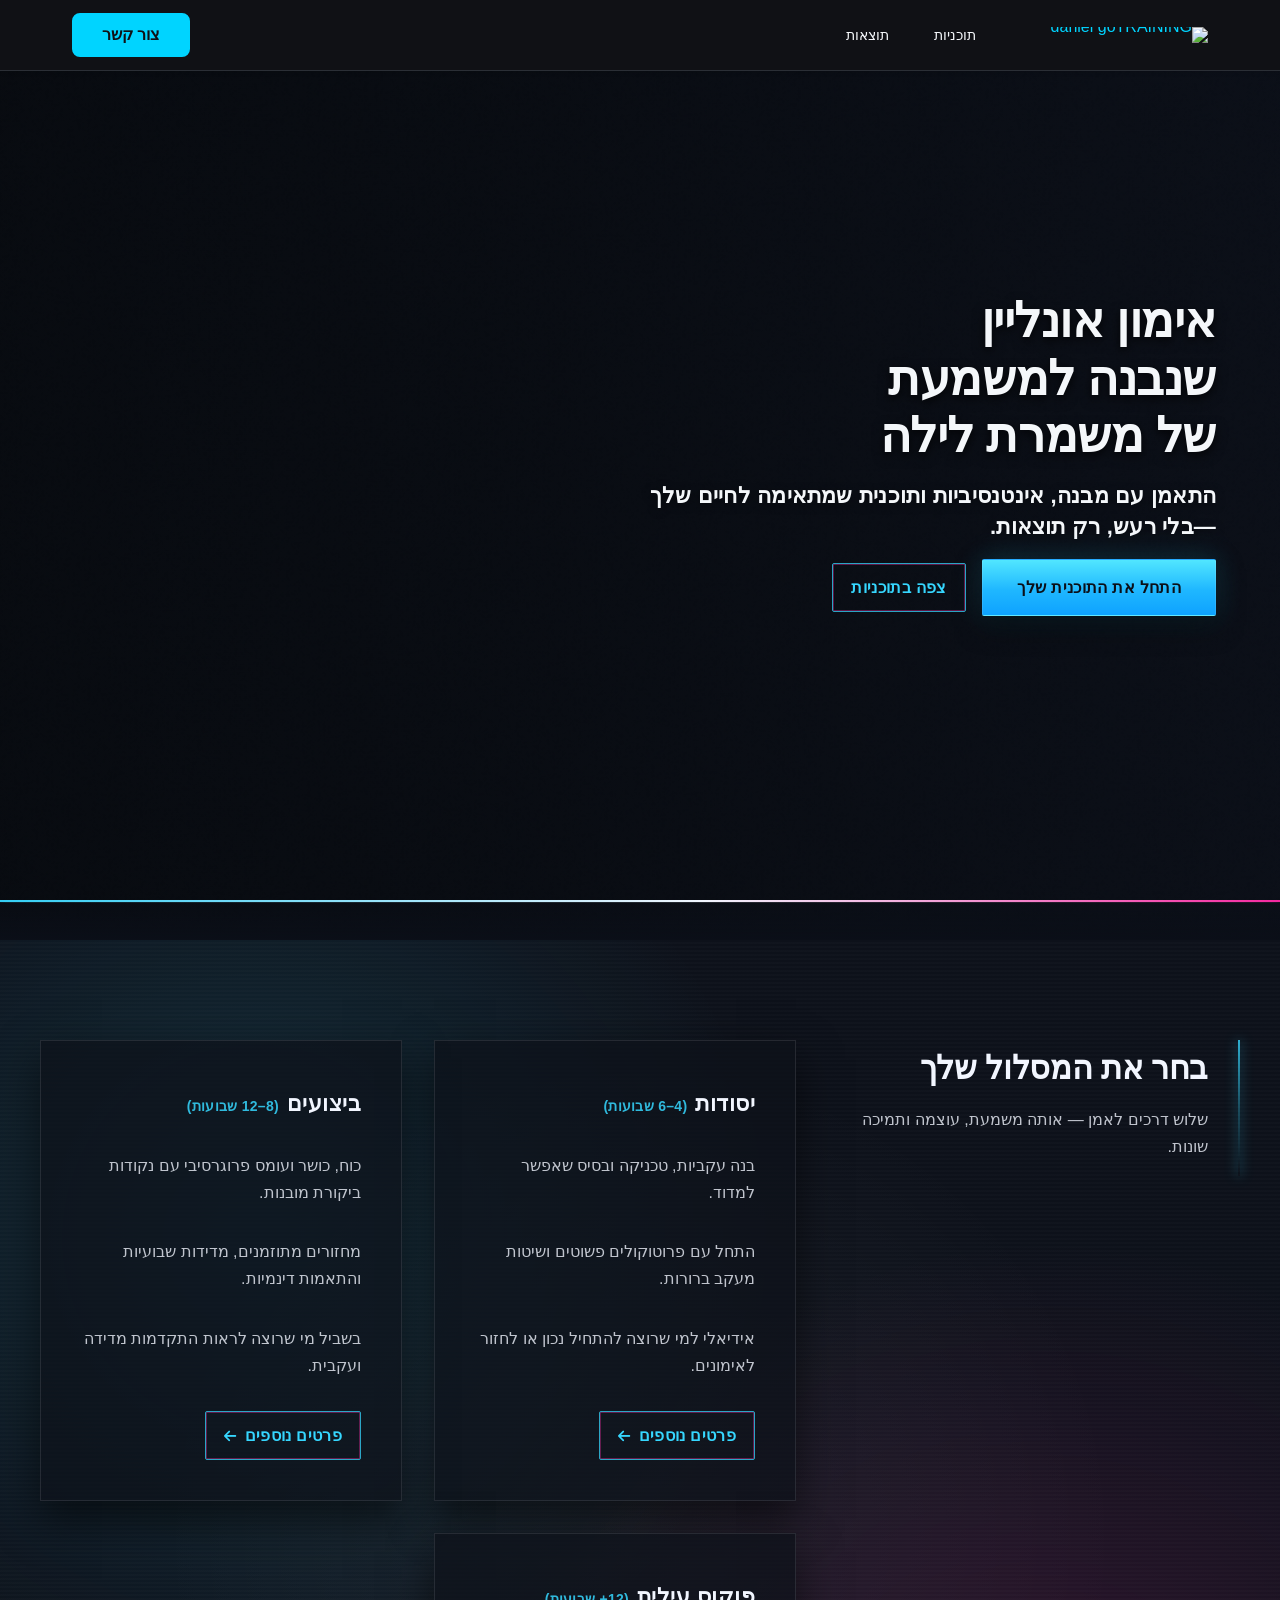
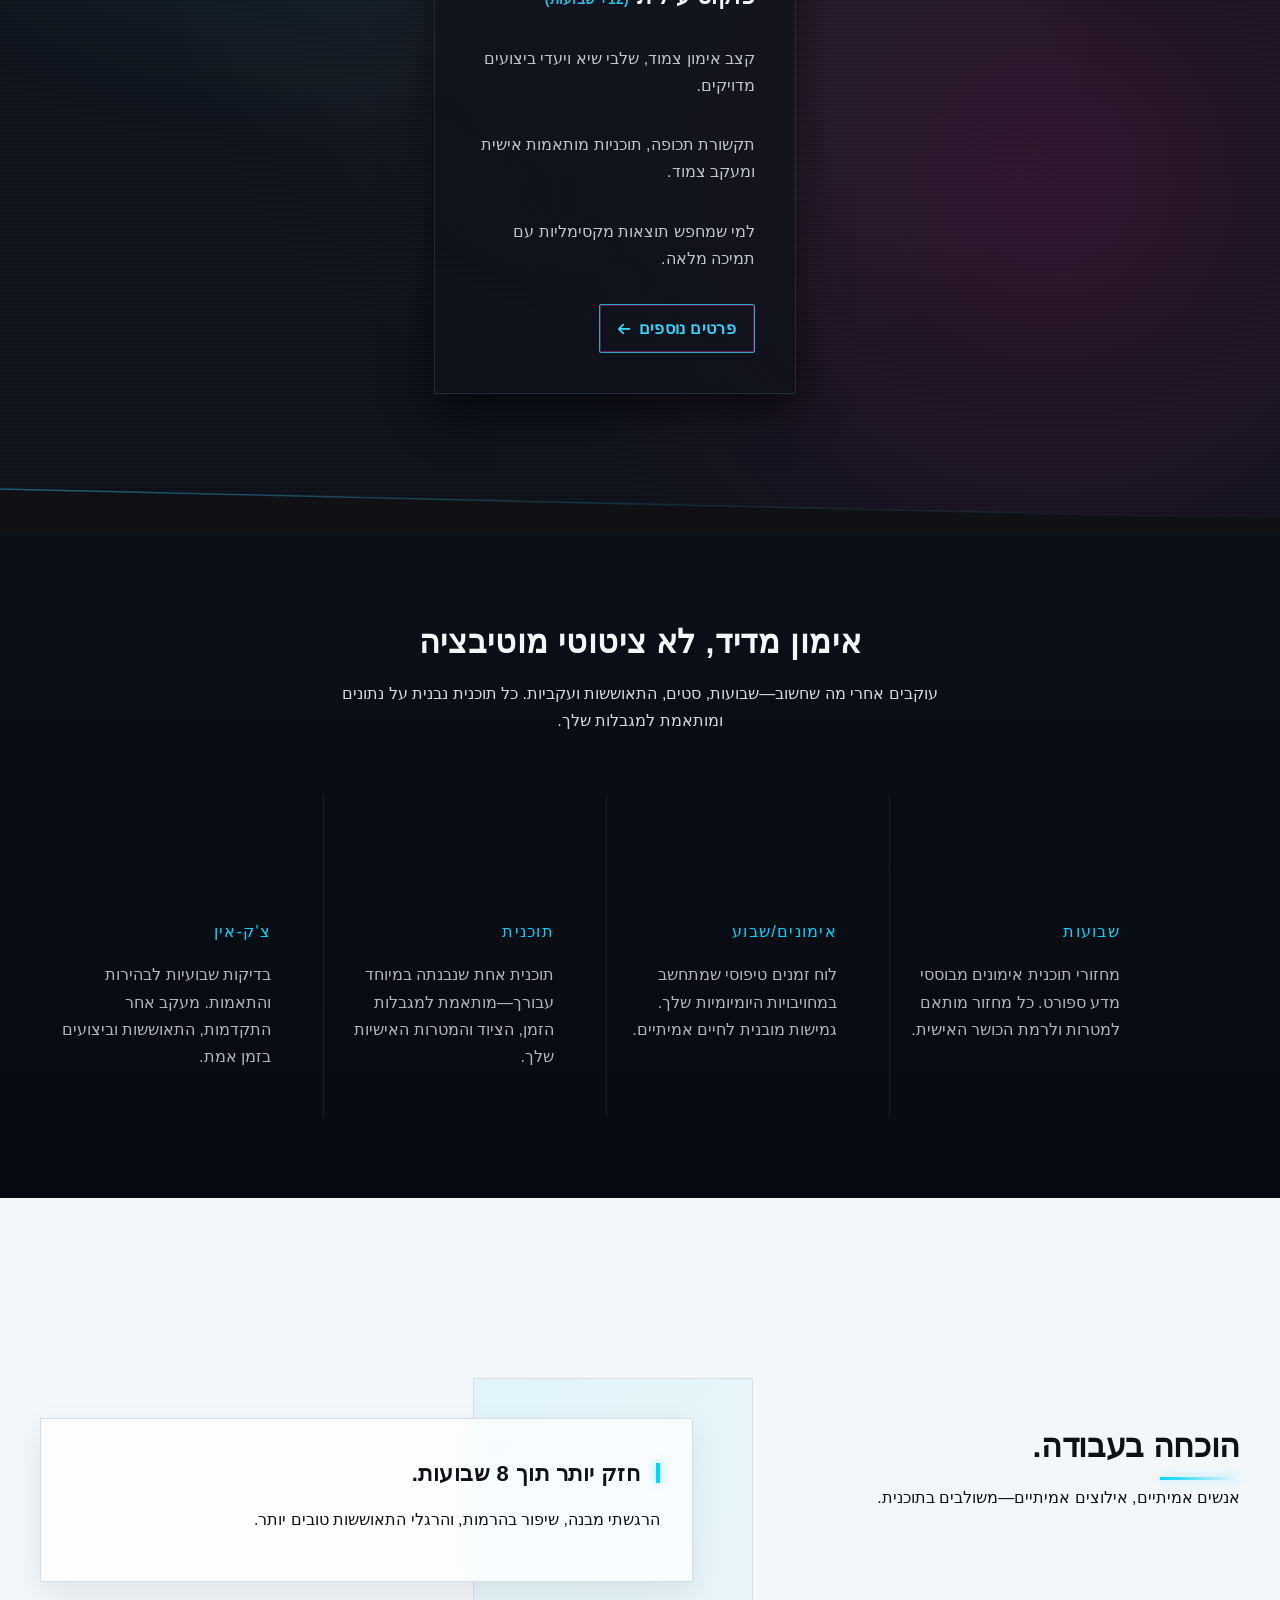
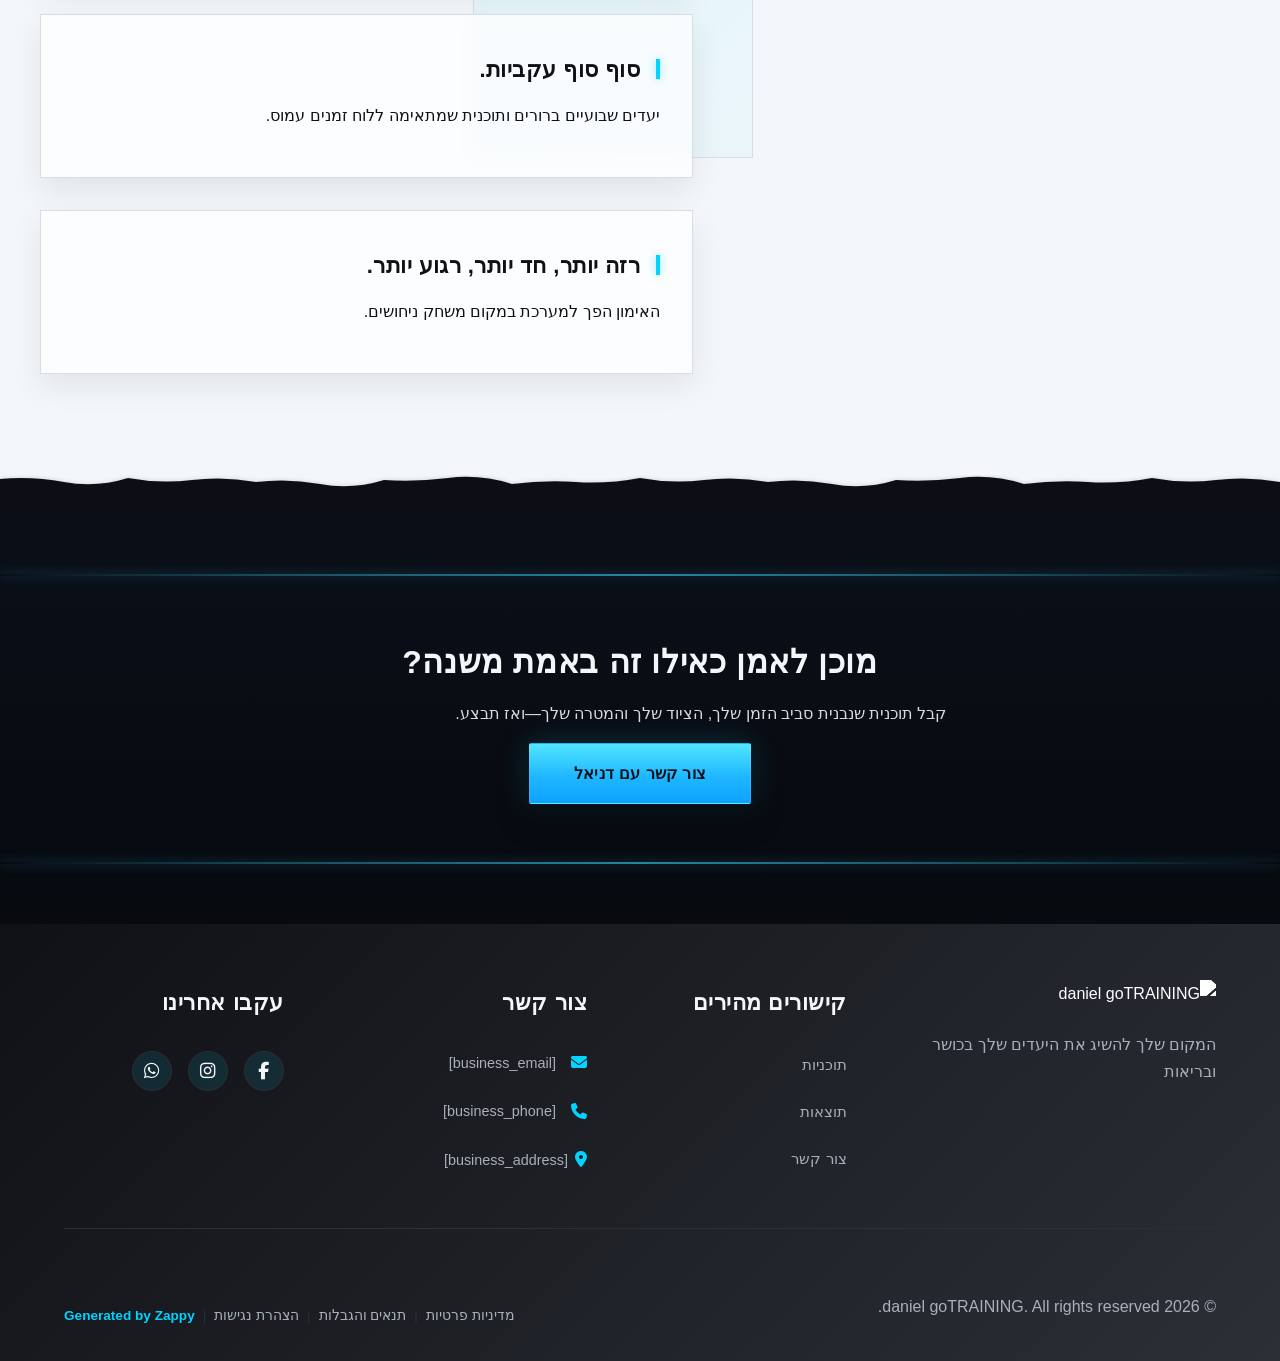
==== public/index.html @ 23cac151 "Background sync: Progressive GitHub Sync" ====
<!doctype html><html dir="rtl" lang="he"><head><meta charset="UTF-8"><meta content="width=device-width,initial-scale=1" name="viewport"><meta content="index, follow" name="robots"><title>אימוני כושר אונליין עם מאמן אישי — daniel goTRAINING</title><meta content="התחל את מסע הכושר שלך עם תוכנית אימונים מקוונת מותאמת אישית. מאמן כושר דיגיטלי מוביל בישראל מלווה אותך צעד אחר צעד להשגת התוצאות שחלמת עליהן." name="description"><meta content="אימוני כושר אונליין עם מאמן אישי, תוכנית אימונים מקוונת מותאמת אישית, מאמן כושר דיגיטלי בישראל, אימונים מקוונים, כושר בריאות" name="keywords"><link href="/assets/favicon.ico" rel="icon" type="image/x-icon"><link href="/assets/favicon-16x16.png" rel="icon" type="image/png" sizes="16x16"><link href="/assets/favicon-32x32.png" rel="icon" type="image/png" sizes="32x32"><link href="/assets/favicon-48x48.png" rel="icon" type="image/png" sizes="48x48"><link href="/assets/favicon-192x192.png" rel="icon" type="image/png" sizes="192x192"><link href="/assets/favicon-512x512.png" rel="icon" type="image/png" sizes="512x512"><link href="/assets/apple-touch-icon.png" rel="apple-touch-icon"><script>!function(){"use strict";var t="fe8809a9-95fc-498e-8000-15222b62ca13",e="https://api.zappy5.com/api/analytics/track",a=18e5,n=2592e6,o=!0,i=!0,r=!0;var s=function(){var e="zappy_visitor_"+t,a=null;try{if(a=localStorage.getItem(e)){var o=JSON.parse(a),i=Date.now();if(i-o.created<n)return o.lastSeen=i,localStorage.setItem(e,JSON.stringify(o)),o.id}}catch(t){console.warn("Zappy Analytics: LocalStorage not available")}var r="zv_"+Date.now()+"_"+Math.random().toString(36).substr(2,9);try{localStorage.setItem(e,JSON.stringify({id:r,created:Date.now(),lastSeen:Date.now()}))}catch(t){}return r}(),c=function(){var e="zappy_session_"+t,n=null;try{if(n=sessionStorage.getItem(e)){var o=JSON.parse(n),i=Date.now();if(i-o.timestamp<a)return o.timestamp=i,sessionStorage.setItem(e,JSON.stringify(o)),o.id}}catch(t){console.warn("Zappy Analytics: SessionStorage not available")}var r="zs_"+Date.now()+"_"+Math.random().toString(36).substr(2,9);try{sessionStorage.setItem(e,JSON.stringify({id:r,timestamp:Date.now()}))}catch(t){}return r}();function l(a,n){n=n||{};var o={website_id:t,event_type:a,page_path:window.location.pathname,referrer:document.referrer||"direct",visitor_id:s,session_id:c,metadata:n};if(navigator.sendBeacon){var i=new Blob([JSON.stringify(o)],{type:"application/json"});navigator.sendBeacon(e,i)}else fetch(e,{method:"POST",headers:{"Content-Type":"application/json"},body:JSON.stringify(o),keepalive:!0}).catch(function(t){console.warn("Zappy Analytics: Failed to track event",t)})}o&&l("pageview",{title:document.title,url:window.location.href}),i&&document.addEventListener("click",function(t){var e=t.target;if("BUTTON"===e.tagName||e.closest("button")){var a="BUTTON"===e.tagName?e:e.closest("button");l("click",{element:"button",text:a.textContent.trim().substring(0,100),id:a.id||null,class:a.className||null})}else if("A"===e.tagName||e.closest("a")){var n="A"===e.tagName?e:e.closest("a");l("navigation",{element:"link",text:n.textContent.trim().substring(0,100),href:n.href,external:n.hostname!==window.location.hostname})}},!0),r&&document.addEventListener("submit",function(t){var e=t.target;l("form_submit",{form_id:e.id||null,form_name:e.name||null,form_action:e.action||null,form_method:e.method||"GET"})},!0);var m=Date.now();window.addEventListener("beforeunload",function(){l("page_unload",{time_on_page:Math.floor((Date.now()-m)/1e3),page_path:window.location.pathname})}),window.zappyAnalytics={track:l,getVisitorId:function(){return s},getSessionId:function(){return c}}}()</script><meta content="אימוני כושר אונליין עם מאמן אישי — daniel goTRAINING" property="og:title"><meta content="התחל את מסע הכושר שלך עם תוכנית אימונים מקוונת מותאמת אישית. מאמן כושר דיגיטלי מוביל בישראל מלווה אותך צעד אחר צעד להשגת התוצאות שחלמת עליהן." property="og:description"><meta content="website" property="og:type"><meta content="he_IL" property="og:locale"><meta content="summary_large_image" name="twitter:card"><meta content="אימוני כושר אונליין עם מאמן אישי — daniel goTRAINING" name="twitter:title"><meta content="התחל את מסע הכושר שלך עם תוכנית אימונים מקוונת מותאמת אישית. מאמן כושר דיגיטלי מוביל בישראל מלווה אותך צעד אחר צעד להשגת התוצאות שחלמת עליהן." name="twitter:description"><link href="https://cdnjs.cloudflare.com/ajax/libs/font-awesome/6.4.0/css/all.min.css" rel="stylesheet"><link href="/assets/favicon.ico" rel="icon" type="image/x-icon"><link href="/assets/favicon-16x16.png" rel="icon" type="image/png" sizes="16x16"><link href="/assets/favicon-32x32.png" rel="icon" type="image/png" sizes="32x32"><link href="/assets/favicon-48x48.png" rel="icon" type="image/png" sizes="48x48"><link href="/assets/favicon-192x192.png" rel="icon" type="image/png" sizes="192x192"><link href="/assets/favicon-512x512.png" rel="icon" type="image/png" sizes="512x512"><link href="/assets/apple-touch-icon.png" rel="apple-touch-icon"><link href="https://cdn.jsdelivr.net/npm/vanilla-cookieconsent@3/dist/cookieconsent.css" rel="stylesheet"/><script src="https://cdn.jsdelivr.net/npm/vanilla-cookieconsent@3/dist/cookieconsent.umd.js"></script><script src="https://cdn.jsdelivr.net/gh/mickidum/acc_toolbar/acctoolbar/acctoolbar.min.js"></script><link href="/styles.css" rel="stylesheet"><style id="zappy-dropdown-submenu-styles">#navMenu li:has(.sub-menu),.nav-menu li:has(.sub-menu),.navbar li:has(.sub-menu),nav li:has(.sub-menu){position:relative}#navMenu .sub-menu,.nav-menu .sub-menu,.navbar .sub-menu,nav .sub-menu{display:block!important;position:absolute!important;top:100%;left:0;min-width:220px;background:#fff;border-radius:8px;box-shadow:0 8px 25px rgba(0,0,0,.15);padding:8px 0;opacity:0;visibility:hidden;transform:translateY(10px);transition:all .3s ease;z-index:1000;list-style:none;pointer-events:none}#navMenu li:hover>.sub-menu,.nav-menu li:hover>.sub-menu,.navbar li:hover>.sub-menu,nav li:hover>.sub-menu{opacity:1!important;visibility:visible!important;transform:translateY(0)!important;pointer-events:auto!important}.sub-menu li{list-style:none;margin:0;padding:0}.sub-menu a{display:block!important;padding:10px 16px!important;color:#333!important;font-weight:500;text-decoration:none;white-space:nowrap;transition:background-color .2s}.sub-menu a:hover{background-color:#f5f5f5}[dir=rtl] .nav-menu .sub-menu,[dir=rtl] .navbar .sub-menu,[dir=rtl] nav .sub-menu,html[lang=ar] .nav-menu .sub-menu,html[lang=ar] .navbar .sub-menu,html[lang=ar] nav .sub-menu,html[lang=he] .nav-menu .sub-menu,html[lang=he] .navbar .sub-menu,html[lang=he] nav .sub-menu{left:auto!important;right:0!important}.sub-menu:empty,.sub-menu:not(:has(li)),.sub-menu:not(:has(li:not(.zappy-hidden-menu-item))){display:none!important;opacity:0!important;visibility:hidden!important;pointer-events:none!important}li:has(.menu-group-title):hover>.sub-menu{opacity:1!important;visibility:visible!important;transform:translateY(0)!important;pointer-events:auto!important}#navMenu>li>.menu-group-title,.nav-menu>li>.menu-group-title{display:inline-block;padding:.5rem 1rem;cursor:default;user-select:none}@media (max-width:768px){#navMenu .sub-menu,.nav-menu .sub-menu,.navbar .sub-menu,nav .sub-menu{position:static!important;transform:none!important;box-shadow:none!important;background:0 0!important;max-height:0;overflow:hidden;opacity:0;visibility:hidden;transition:max-height .3s ease,opacity .3s ease;padding:0!important;border-radius:0!important}.sub-menu.mobile-expanded{max-height:500px!important;opacity:1!important;visibility:visible!important;padding:8px 0 8px 16px!important}[dir=rtl] .sub-menu.mobile-expanded,html[lang=he] .sub-menu.mobile-expanded{padding:8px 16px 8px 0!important}#navMenu li:hover>.sub-menu,.nav-menu li:hover>.sub-menu,.navbar li:hover>.sub-menu,nav li:hover>.sub-menu{opacity:0;visibility:hidden;pointer-events:none}#navMenu li>.sub-menu.mobile-expanded,.nav-menu li>.sub-menu.mobile-expanded,.navbar li>.sub-menu.mobile-expanded,nav li>.sub-menu.mobile-expanded{opacity:1!important;visibility:visible!important;pointer-events:auto!important}#navMenu li:has(.sub-menu),.nav-menu li:has(.sub-menu),.navbar li:has(.sub-menu),nav li:has(.sub-menu){display:flex!important;flex-wrap:wrap!important;align-items:center!important;position:relative!important;min-height:44px!important}#navMenu li:has(.sub-menu)>a,.nav-menu li:has(.sub-menu)>a,.navbar li:has(.sub-menu)>a,nav li:has(.sub-menu)>a{flex:1!important;min-width:0!important}#navMenu li:has(.sub-menu)>.menu-group-title,.nav-menu li:has(.sub-menu)>.menu-group-title,.navbar li:has(.sub-menu)>.menu-group-title,nav li:has(.sub-menu)>.menu-group-title{flex:1!important;min-width:0!important;padding:0!important;line-height:inherit!important}#navMenu li:has(.sub-menu)>.sub-menu,.nav-menu li:has(.sub-menu)>.sub-menu,.navbar li:has(.sub-menu)>.sub-menu,nav li:has(.sub-menu)>.sub-menu{flex-basis:100%!important;width:100%!important}#navMenu li:has(.sub-menu)>a [class*=arrow],#navMenu li:has(.sub-menu)>a [class*=chevron],.nav-menu li:has(.sub-menu)>a .fa-angle-down,.nav-menu li:has(.sub-menu)>a .fa-chevron-down,.nav-menu li:has(.sub-menu)>a [class*=arrow],.nav-menu li:has(.sub-menu)>a [class*=chevron],nav li:has(.sub-menu)>a [class*=arrow],nav li:has(.sub-menu)>a [class*=chevron]{display:none!important;visibility:hidden!important}.mobile-submenu-toggle{display:flex!important;align-items:center!important;justify-content:center!important;width:44px!important;height:44px!important;background:0 0!important;border:none!important;cursor:pointer!important;color:var(--text-light)!important;position:absolute!important;top:0!important;right:0!important;left:auto!important;z-index:2!important}[dir=rtl] .mobile-submenu-toggle,html[lang=ar] .mobile-submenu-toggle,html[lang=he] .mobile-submenu-toggle{left:0!important;right:auto!important}.mobile-submenu-toggle::after{content:''!important;width:0!important;height:0!important;border-left:6px solid transparent!important;border-right:6px solid transparent!important;border-top:7px solid currentColor!important;transition:transform .3s ease!important}.mobile-submenu-toggle.expanded::after{transform:rotate(180deg)!important}.sub-menu a{padding:10px 0!important;display:block!important;color:var(--text-light)!important}.navbar .sub-menu li a,.zappy-products-dropdown .sub-menu a,nav.navbar .sub-menu li a{color:var(--text-light)!important}}@media (min-width:769px){.mobile-submenu-toggle{display:none!important}}</style><style id="mobile-lang-menu-deployed-css">@media (max-width:768px){.lang-switcher,.nav-container .lang-switcher,.nav-cta-container .lang-switcher,.nav-ecommerce-icons .lang-switcher,.nav-icons-left .lang-switcher,.navbar .lang-switcher,.navbar .nav-cta-container .lang-switcher{display:none!important}.mobile-lang-menu{width:100%;border-top:1px solid rgba(128,128,128,.2);padding:8px 0 0 0;margin-top:8px}.mobile-lang-toggle{display:flex!important;align-items:center;justify-content:space-between;width:100%;padding:12px 16px;background:0 0;border:none;cursor:pointer;font-size:15px;color:inherit;font-family:inherit}.mobile-lang-toggle::after{content:'';display:inline-block;width:8px;height:8px;border-right:2px solid currentColor;border-bottom:2px solid currentColor;transform:rotate(45deg);transition:transform .3s ease;margin-left:8px}.mobile-lang-toggle.expanded::after{transform:rotate(-135deg)}.mobile-lang-options{max-height:0;overflow:hidden;transition:max-height .3s ease}.mobile-lang-options.expanded{max-height:300px}.mobile-lang-option{display:flex!important;align-items:center;gap:10px;padding:10px 24px;text-decoration:none;color:inherit;font-size:14px;font-family:inherit}.mobile-lang-option:hover{background:rgba(128,128,128,.1)}.mobile-lang-option.active{font-weight:600;opacity:.7;pointer-events:none}.mobile-lang-option img{width:20px;height:20px;border-radius:50%}}@media (min-width:769px){.mobile-lang-menu{display:none!important}}</style><style id="zappy-widget-visibility">#mic-access-tool-box,#mic-access-tool-general-button,#mic-init-access-tool #mic-access-tool-box,#mic-init-access-tool #mic-access-tool-general-button,#mic-init-access-tool .mic-access-tool-general-button,._access-icon,._access-menu,.mic-access-tool-box,.mic-access-tool-general-button,div[id*=mic-access-tool-box]{display:none!important;visibility:hidden!important;opacity:0!important;pointer-events:none!important}</style></head><body><nav class="navbar" dir="rtl"><button aria-label="Menu" class="mobile-toggle" id="mobileToggle"><svg viewBox="0 0 24 24" class="hamburger-icon" fill="none" height="24" width="24"><path d="M3 12h18M3 6h18M3 18h18" stroke="currentColor" stroke-width="2" stroke-linecap="round"></path></svg><svg viewBox="0 0 24 24" class="close-icon" fill="none" height="24" width="24" style="display:none"><path d="M18 6L6 18M6 6l12 12" stroke="currentColor" stroke-width="2" stroke-linecap="round"></path></svg></button><button aria-label="Call" class="phone-header-btn"><svg viewBox="0 0 24 24" fill="currentColor" height="20" width="20"><path d="M22 16.92v3a2 2 0 0 1-2.18 2 19.79 19.79 0 0 1-8.63-3.07 19.5 19.5 0 0 1-6-6 19.79 19.79 0 0 1-3.07-8.67A2 2 0 0 1 4.11 2h3a2 2 0 0 1 2 1.72 12.84 12.84 0 0 0 .7 2.81 2 2 0 0 1-.45 2.11L8.09 9.91a16 16 0 0 0 6 6l1.27-1.27a2 2 0 0 1 2.11-.45 12.84 12.84 0 0 0 2.81.7A2 2 0 0 1 22 16.92z"></path></svg></button><div class="nav-container"><div class="nav-right-group"><div class="nav-brand"><a href="/" class="logo-link"><img alt="daniel goTRAINING" class="logo" src="/assets/business-logo.webp"/></a></div><ul class="nav-menu" id="navMenu"><li><a href="/programs">תוכניות</a></li><li><a href="/results">תוצאות</a></li></ul></div><div class="nav-cta-container"><a href="/contact" class="nav-cta-btn">צור קשר</a></div></div></nav><script>window.addEventListener("load",function(){const e=document.querySelector(".navbar, nav, header");if(!e)return void console.log("[Navbar] Navbar element not found");let t=document.getElementById("mobileToggle")||document.querySelector(".mobile-toggle")||document.querySelector(".hamburger")||document.querySelector(".hamburger-menu")||document.querySelector(".menu-toggle")||document.querySelector(".burger-menu")||document.querySelector('[aria-label="Menu"]')||document.querySelector('[aria-label="תפריט"]');const o=document.querySelector(".phone-header-btn"),n=window.getComputedStyle(e);let r=n.backgroundColor;if(console.log("[Navbar] Initial navbar background:",r),"transparent"===r||"rgba(0, 0, 0, 0)"===r||r.startsWith("rgba")&&r.includes(", 0)")){const e=n.backgroundImage;if(e&&"none"!==e)console.log("[Navbar] Navbar has background image/gradient, using dark text"),r="rgb(240, 240, 240)";else{const e=window.getComputedStyle(document.body).backgroundColor;console.log("[Navbar] Navbar transparent, using body background:",e),r=e}}const i=r.match(/\d+/g);if(i&&i.length>=3){const e=(.299*parseInt(i[0])+.587*parseInt(i[1])+.114*parseInt(i[2]))/255;console.log("[Navbar] Mobile button colors preserved from Claude CSS (luminance:",e.toFixed(2)+")");const n=document.createElement("style");n.id="zappy-mobile-nav-fix";document.documentElement.lang;document.documentElement.dir,n.textContent='\n        /* Hide mobile buttons on desktop, show only on mobile */\n        @media (min-width: 769px) {\n          .mobile-toggle,\n          .phone-header-btn {\n            display: none !important;\n          }\n        }\n        \n        /* Show and position mobile buttons correctly on mobile */\n        @media (max-width: 768px) {\n          .mobile-toggle,\n          .phone-header-btn {\n            position: absolute !important;\n            top: 50% !important;\n            transform: translateY(-50%) !important;\n            z-index: 1001 !important;\n            display: flex !important;\n            align-items: center !important;\n            justify-content: center !important;\n            width: 36px !important;\n            height: 36px !important;\n            border-radius: 50% !important;\n            border: none !important;\n            cursor: pointer !important;\n            padding: 6px !important;\n            background: none !important;\n            color: var(--text-light) !important;\n          }\n          \n          /* LTR positioning (default): hamburger LEFT, phone RIGHT */\n          html:not([dir="rtl"]):not([lang="he"]):not([lang="ar"]) .mobile-toggle,\n          html[dir="ltr"] .mobile-toggle {\n            left: 12px !important;\n            right: auto !important;\n          }\n          html:not([dir="rtl"]):not([lang="he"]):not([lang="ar"]) .phone-header-btn,\n          html[dir="ltr"] .phone-header-btn {\n            right: 12px !important;\n            left: auto !important;\n          }\n          \n          /* RTL positioning: hamburger RIGHT, phone LEFT */\n          html[dir="rtl"] .mobile-toggle,\n          html[lang="he"] .mobile-toggle,\n          html[lang="ar"] .mobile-toggle {\n            right: 12px !important;\n            left: auto !important;\n          }\n          html[dir="rtl"] .phone-header-btn,\n          html[lang="he"] .phone-header-btn,\n          html[lang="ar"] .phone-header-btn {\n            left: 12px !important;\n            right: auto !important;\n          }\n          \n          /* CRITICAL: Ensure nav-container has min-height on mobile */\n          /* All children are positioned absolutely/fixed on mobile, so height:auto collapses to 0 */\n          .nav-container {\n            min-height: 70px !important;\n            position: relative !important;\n          }\n          \n          /* Ensure SVG icons are properly sized and inherit color */\n          .mobile-toggle svg,\n          .phone-header-btn svg {\n            width: 24px !important;\n            height: 24px !important;\n            /* Don\'t force display - let JavaScript control hamburger/close toggle */\n          }\n          \n          /* Reset nav-cta-container on mobile - remove desktop box-shadow/padding */\n          /* that creates a visible ghost box when CTA button is hidden */\n          .nav-cta-container {\n            box-shadow: none !important;\n            padding: 0 !important;\n          }\n          \n          /* Hide nav-cta-container entirely on mobile when there\'s no lang-switcher */\n          /* (only the CTA button is inside, and it\'s hidden on mobile) */\n          .nav-cta-container:not(:has(.lang-switcher)) {\n            display: none !important;\n          }\n          \n          /* CRITICAL: Prevent hero image fade gradient from bleeding over headline text */\n          /* The .image-fade-gradient has bottom: -30px (extends below parent) */\n          /* On mobile stacked layout, this overlaps the h1 text below the image */\n          .hero-image-column {\n            overflow: hidden !important;\n          }\n          .image-fade-gradient {\n            bottom: 0 !important;\n          }\n          \n          /* Hide desktop language switcher on mobile - hamburger menu handles it */\n          /* High specificity to override stored CSS */\n          .lang-switcher,\n          .nav-cta-container .lang-switcher,\n          .nav-container .lang-switcher,\n          .navbar .lang-switcher,\n          .navbar .nav-cta-container .lang-switcher {\n            display: none !important;\n          }\n        }\n      ';const r=document.getElementById("zappy-mobile-nav-fix");r&&r.remove(),document.head.appendChild(n),console.log("[Navbar] Critical CSS injected for mobile nav positioning");const l=window.innerWidth<=768;if(t){const e=t.querySelector(".hamburger-icon"),o=t.querySelector(".close-icon");e&&(e.style.setProperty("width","24px","important"),e.style.setProperty("height","24px","important"),e.style.setProperty("display","block","important")),o&&(o.style.setProperty("width","24px","important"),o.style.setProperty("height","24px","important"),o.style.setProperty("display","none","important")),l?(t.style.setProperty("position","absolute","important"),t.style.setProperty("top","50%","important"),t.style.setProperty("transform","translateY(-50%)","important"),t.style.setProperty("z-index","1001","important"),t.style.removeProperty("left"),t.style.removeProperty("right"),console.log("[Navbar] Mobile toggle positioning applied (mobile viewport)")):(t.style.removeProperty("position"),t.style.removeProperty("top"),t.style.removeProperty("transform"),t.style.removeProperty("z-index"),t.style.removeProperty("left"),t.style.removeProperty("right"),console.log("[Navbar] Desktop viewport - cleared mobile toggle inline positioning"))}if(o){const e=o.querySelector("svg");e&&(e.style.width="24px",e.style.height="24px",e.setAttribute("width","24"),e.setAttribute("height","24")),l?(o.style.setProperty("position","absolute","important"),o.style.setProperty("top","50%","important"),o.style.setProperty("transform","translateY(-50%)","important"),o.style.setProperty("z-index","1001","important"),o.style.removeProperty("left"),o.style.removeProperty("right"),console.log("[Navbar] Phone button positioning applied (mobile viewport)")):(o.style.removeProperty("position"),o.style.removeProperty("top"),o.style.removeProperty("transform"),o.style.removeProperty("z-index"),o.style.removeProperty("left"),o.style.removeProperty("right"),console.log("[Navbar] Desktop viewport - cleared phone button inline positioning"))}}else console.log("[Navbar] Could not parse background color:",r);t=document.getElementById("mobileToggle")||document.querySelector(".mobile-toggle")||document.querySelector(".hamburger")||document.querySelector(".hamburger-menu")||document.querySelector(".menu-toggle")||document.querySelector(".burger-menu")||document.querySelector('[aria-label="Menu"]')||document.querySelector('[aria-label="תפריט"]');const l=document.getElementById("navMenu")||document.querySelector(".nav-menu")||document.querySelector(".nav-links")||document.querySelector("nav ul:not(.submenu)");if(!t||!l)return void console.log("[Navbar] Mobile toggle or menu not found:",{toggle:!!t,menu:!!l});l.id||(l.id="navMenu"),console.log("[Navbar] Initializing mobile menu...");const a=t.cloneNode(!0);t.parentNode.replaceChild(a,t),a.addEventListener("click",function(e){e.preventDefault(),e.stopPropagation();const t=this.querySelector(".hamburger-icon"),o=this.querySelector(".close-icon");l.classList.contains("active")?(l.classList.remove("active"),t&&t.style.setProperty("display","block","important"),o&&o.style.setProperty("display","none","important"),document.body.style.overflow="",console.log("[Navbar] Menu closed")):(l.classList.add("active"),t&&t.style.setProperty("display","none","important"),o&&o.style.setProperty("display","block","important"),document.body.style.overflow="hidden",console.log("[Navbar] Menu opened"))}),l.querySelectorAll("a").forEach(function(e){e.addEventListener("click",function(){if("#"===this.getAttribute("href"))return;const e=a.querySelector(".hamburger-icon"),t=a.querySelector(".close-icon");l.classList.remove("active"),e&&e.style.setProperty("display","block","important"),t&&t.style.setProperty("display","none","important"),document.body.style.overflow="",console.log("[Navbar] Menu closed (link clicked)")})});var s=l.querySelectorAll(".dropdown-toggle");s.forEach(function(e){e.addEventListener("click",function(e){e.preventDefault(),e.stopPropagation();var t=this.closest(".nav-dropdown");t&&(t.parentNode.querySelectorAll(".nav-dropdown.open").forEach(function(e){e!==t&&e.classList.remove("open")}),t.classList.toggle("open"),console.log("[Navbar] Dropdown toggled:",t.classList.contains("open")?"open":"closed"))})}),document.addEventListener("click",function(e){e.target.closest(".nav-dropdown")||document.querySelectorAll(".nav-dropdown.open").forEach(function(e){e.classList.remove("open")})}),console.log("[Navbar] Dropdown handlers initialized for "+s.length+" dropdowns"),o&&o.addEventListener("click",function(){const e=document.querySelectorAll('a[href^="tel:"]'),t=e.length>0?e[0].getAttribute("href").replace("tel:",""):"[business_phone]";window.location.href="tel:"+t,console.log("[Navbar] Phone button clicked")}),console.log("[Navbar] Mobile menu initialized successfully");const p=function(){const e=document.querySelector(".whatsapp-float");e&&(window.innerWidth>=769?(e.style.setProperty("display","none","important"),e.style.setProperty("visibility","hidden","important"),e.style.setProperty("opacity","0","important"),e.style.setProperty("pointer-events","none","important"),console.log("[WhatsApp] Button hidden on desktop")):(e.style.removeProperty("display"),e.style.removeProperty("visibility"),e.style.removeProperty("opacity"),e.style.removeProperty("pointer-events"),console.log("[WhatsApp] Button visible on mobile")))};let c;p(),window.addEventListener("resize",function(){clearTimeout(c),c=setTimeout(p,100)})})</script><main><section class="index-hero-section" data-layout-spec="בית-hero" data-hero-type="fullscreen-scrim"><div class="index-hero-section__bg-wrapper"><img alt="אימון כושר אינטנסיבי עם תאורת רים דרמטית" class="index-hero-section__bg-image" src="/assets/site-index-hero-bg-image.webp" data-context="Cinematic low-key fitness photo: athletic silhouette of a person mid-workout (deadlift or kettlebell swing) in a dark gym with dramatic rim lighting from behind, creating a glowing edge around the body. Shot from a low angle with strong contrast - deep shadows in foreground, bright rim light on the END side (left in RTL layout). Negative space on START side (right in RTL) for text overlay. Moody, intense atmosphere with subtle film grain. Colors: deep blacks, steel blues, with cyan/teal rim light accents. Composition should place the athlete figure toward the END third of frame, leaving the START two-thirds open for text. High-contrast, professional fitness photography style." data-hero-bg="true" data-placeholder="index-hero-bg-image" height="1080" width="1920"></div><div class="index-hero-section__scrim" aria-hidden="true"></div><div class="index-hero-section__grain" aria-hidden="true"></div><div class="index-hero-section__content-wrapper"><div class="index-hero-section__content"><h1 class="index-hero-section__headline">אימון אונליין<br>שנבנה למשמעת<br>של משמרת לילה</h1><h3 class="index-hero-section__subtitle">התאמן עם מבנה, אינטנסיביות ותוכנית שמתאימה לחיים שלך—בלי רעש, רק תוצאות.</h3><div class="index-hero-section__cta-group"><a href="/contact" class="index-hero-section__btn index-hero-section__btn--primary">התחל את התוכנית שלך</a><a href="/programs" class="index-hero-section__btn index-hero-section__btn--secondary">צפה בתוכניות</a></div></div></div><div class="index-hero-section__divider-wrapper"><svg viewBox="0 0 1200 40" aria-hidden="true" xmlns="http://www.w3.org/2000/svg" data-no-icon-edit="true" preserveAspectRatio="none" class="index-hero-section__divider-svg"><defs><linearGradient id="index-hero-neon-gradient" x1="0%" x2="100%" y1="0%" y2="0%"><stop offset="0%" style="stop-color:#36D7FF;stop-opacity:0.95"></stop><stop offset="55%" style="stop-color:#F2F6FF"></stop><stop offset="100%" style="stop-color:#FF2BA6;stop-opacity:0.95"></stop></linearGradient><filter id="index-hero-neon-glow"><feGaussianBlur stdDeviation="4" result="coloredBlur"></feGaussianBlur><feMerge><feMergeNode in="coloredBlur"></feMergeNode><feMergeNode in="SourceGraphic"></feMergeNode></feMerge></filter></defs><rect fill="url(#index-hero-neon-gradient)" height="2" width="1200" x="0" y="0" filter="url(#index-hero-neon-glow)"></rect><rect fill="url(#index-hero-fade-gradient)" height="38" width="1200" x="0" y="2"></rect><defs><linearGradient id="index-hero-fade-gradient" x1="0%" x2="0%" y1="0%" y2="100%"><stop offset="0%" style="stop-color:#0B0F18;stop-opacity:0.3"></stop><stop offset="100%" style="stop-color:#0B0F18;stop-opacity:1"></stop></linearGradient></defs></svg></div></section><section class="index-programs-section" data-layout-spec="בית-programs"><div class="index-programs-container"><div class="index-programs-intro"><div class="index-programs-neon-line" aria-hidden="true"></div><h2>בחר את המסלול שלך</h2><p>שלוש דרכים לאמן — אותה משמעת, עוצמה ותמיכה שונות.</p></div><div class="index-programs-cards"><article class="index-programs-card"><h3>יסודות<span class="index-programs-duration">(4–6 שבועות)</span></h3><p>בנה עקביות, טכניקה ובסיס שאפשר למדוד.</p><p>התחל עם פרוטוקולים פשוטים ושיטות מעקב ברורות.</p><p>אידיאלי למי שרוצה להתחיל נכון או לחזור לאימונים.</p><a href="/programs" class="index-programs-cta">פרטים נוספים<i class="fas fa-arrow-left" aria-hidden="true"></i></a></article><article class="index-programs-card"><h3>ביצועים<span class="index-programs-duration">(8–12 שבועות)</span></h3><p>כוח, כושר ועומס פרוגרסיבי עם נקודות ביקורת מובנות.</p><p>מחזורים מתוזמנים, מדידות שבועיות והתאמות דינמיות.</p><p>בשביל מי שרוצה לראות התקדמות מדידה ועקבית.</p><a href="/programs" class="index-programs-cta">פרטים נוספים<i class="fas fa-arrow-left" aria-hidden="true"></i></a></article><article class="index-programs-card"><h3>פוקוס עילית<span class="index-programs-duration">(12+ שבועות)</span></h3><p>קצב אימון צמוד, שלבי שיא ויעדי ביצועים מדויקים.</p><p>תקשורת תכופה, תוכניות מותאמות אישית ומעקב צמוד.</p><p>למי שמחפש תוצאות מקסימליות עם תמיכה מלאה.</p><a href="/programs" class="index-programs-cta">פרטים נוספים<i class="fas fa-arrow-left" aria-hidden="true"></i></a></article></div></div><div class="index-programs-divider-wrapper"><svg viewBox="0 0 1200 60" aria-hidden="true" xmlns="http://www.w3.org/2000/svg" data-no-icon-edit="true" preserveAspectRatio="none"><defs><linearGradient id="index-programs-glow" x1="0%" x2="100%" y1="0%" y2="0%"><stop offset="0%" style="stop-color:rgba(54,215,255,0.4);stop-opacity:1"></stop><stop offset="50%" style="stop-color:rgba(54,215,255,0.15);stop-opacity:1"></stop><stop offset="100%" style="stop-color:rgba(54,215,255,0);stop-opacity:1"></stop></linearGradient></defs><path d="M0,60 L0,15 L1200,45 L1200,60 Z" fill="var(--bg-dark)"></path><path d="M0,15 L1200,45" fill="var(--bg-dark)" stroke="url(#index-programs-glow)" stroke-width="1.5"></path></svg></div></section><section class="index-stats-section" data-layout-spec="בית-stats"><div class="index-stats-section__container"><div class="index-stats-section__intro"><h2>אימון מדיד, לא ציטוטי מוטיבציה</h2><p>עוקבים אחרי מה שחשוב—שבועות, סטים, התאוששות ועקביות. כל תוכנית נבנית על נתונים ומותאמת למגבלות שלך.</p></div><div class="index-stats-section__grid"><div class="index-stats-section__stat-tile"><div class="index-stats-section__stat-number" data-element-type="icon" data-icon-type="svg"><svg viewBox="0 0 120 80" aria-hidden="true" xmlns="http://www.w3.org/2000/svg"><text fill="currentColor" font-family="monospace" font-size="56" font-weight="700" x="0" y="60">6–12</text></svg></div><p class="index-stats-section__stat-label">שבועות</p><p class="index-stats-section__stat-desc">מחזורי תוכנית אימונים מבוססי מדע ספורט. כל מחזור מותאם למטרות ולרמת הכושר האישית.</p></div><div class="index-stats-section__stat-tile"><div class="index-stats-section__stat-number" data-element-type="icon" data-icon-type="svg"><svg viewBox="0 0 120 80" aria-hidden="true" xmlns="http://www.w3.org/2000/svg"><text fill="currentColor" font-family="monospace" font-size="56" font-weight="700" x="0" y="60">3–5</text></svg></div><p class="index-stats-section__stat-label">אימונים/שבוע</p><p class="index-stats-section__stat-desc">לוח זמנים טיפוסי שמתחשב במחויבויות היומיומיות שלך. גמישות מובנית לחיים אמיתיים.</p></div><div class="index-stats-section__stat-tile"><div class="index-stats-section__stat-number" data-element-type="icon" data-icon-type="svg"><svg viewBox="0 0 80 80" aria-hidden="true" xmlns="http://www.w3.org/2000/svg"><text fill="currentColor" font-family="monospace" font-size="56" font-weight="700" x="0" y="60">1</text></svg></div><p class="index-stats-section__stat-label">תוכנית</p><p class="index-stats-section__stat-desc">תוכנית אחת שנבנתה במיוחד עבורך—מותאמת למגבלות הזמן, הציוד והמטרות האישיות שלך.</p></div><div class="index-stats-section__stat-tile"><div class="index-stats-section__stat-number" data-element-type="icon" data-icon-type="svg"><svg viewBox="0 0 140 80" aria-hidden="true" xmlns="http://www.w3.org/2000/svg"><text fill="currentColor" font-family="monospace" font-size="48" font-weight="700" x="0" y="60">שבועי</text></svg></div><p class="index-stats-section__stat-label">צ'ק-אין</p><p class="index-stats-section__stat-desc">בדיקות שבועיות לבהירות והתאמות. מעקב אחר התקדמות, התאוששות וביצועים בזמן אמת.</p></div></div></div><div class="index-stats-section__divider-wrapper"><svg viewBox="0 0 1200 100" aria-hidden="true" xmlns="http://www.w3.org/2000/svg" data-no-icon-edit="true" preserveAspectRatio="none"><defs><pattern height="100" id="stats-divider-lines" patternUnits="userSpaceOnUse" width="40" x="0" y="0"><line stroke="rgba(242,246,255,0.03)" stroke-width="1" x1="20" x2="20" y1="0" y2="100"></line></pattern><linearGradient id="stats-fade-gradient" x1="0%" x2="0%" y1="0%" y2="100%"><stop offset="0%" style="stop-color:#070A0F;stop-opacity:1"></stop><stop offset="100%" style="stop-color:#F4F7FA;stop-opacity:1"></stop></linearGradient></defs><path d="M0,100 L0,0 L1200,0 L1200,100 Z" fill="var(--bg-light)"></path><path d="M0,100 L0,0 L1200,0 L1200,100 Z" fill="var(--bg-light)"></path></svg></div></section><section class="index-testimonials-section" data-layout-spec="בית-testimonials"><div class="index-testimonials-container"><div class="index-testimonials-content"><h2>הוכחה בעבודה.</h2><p>אנשים אמיתיים, אילוצים אמיתיים—משולבים בתוכנית.</p></div><div class="index-testimonials-cards"><div class="index-testimonials-backplate"></div><article class="index-testimonials-card"><h3>חזק יותר תוך 8 שבועות.</h3><p>הרגשתי מבנה, שיפור בהרמות, והרגלי התאוששות טובים יותר.</p></article><article class="index-testimonials-card"><h3>סוף סוף עקביות.</h3><p>יעדים שבועיים ברורים ותוכנית שמתאימה ללוח זמנים עמוס.</p></article><article class="index-testimonials-card"><h3>רזה יותר, חד יותר, רגוע יותר.</h3><p>האימון הפך למערכת במקום משחק ניחושים.</p></article></div></div><div class="index-testimonials-divider-wrapper"><svg viewBox="0 0 1200 80" aria-hidden="true" xmlns="http://www.w3.org/2000/svg" data-no-icon-edit="true" preserveAspectRatio="none"><defs><filter id="testimonials-shadow"><feGaussianBlur stdDeviation="3" in="SourceAlpha"></feGaussianBlur><feOffset dx="0" dy="2" result="offsetblur"></feOffset><feComponentTransfer><feFuncA slope="0.3" type="linear"></feFuncA></feComponentTransfer><feMerge><feMergeNode></feMergeNode><feMergeNode in="SourceGraphic"></feMergeNode></feMerge></filter></defs><path d="M0,80 L0,45 Q30,42 60,48 T120,44 Q150,50 180,46 T240,48 Q270,44 300,50 T360,46 Q390,48 420,44 T480,50 Q510,46 540,48 T600,44 Q630,50 660,46 T720,48 Q750,44 780,50 T840,46 Q870,48 900,44 T960,50 Q990,46 1020,48 T1080,44 Q1110,50 1140,46 T1200,48 L1200,80 Z" fill="var(--bg-dark)" filter="url(#testimonials-shadow)"></path></svg></div></section><section class="index-cta-section" data-layout-spec="בית-cta"><div class="index-cta-section__decorative-line index-cta-section__decorative-line--top"></div><div class="index-cta-section__container"><h2 class="index-cta-section__headline">מוכן לאמן כאילו זה באמת משנה?</h2><p class="index-cta-section__description">קבל תוכנית שנבנית סביב הזמן שלך, הציוד שלך והמטרה שלך—ואז תבצע.</p><a href="/contact" class="index-cta-section__cta-button">צור קשר עם דניאל</a></div><div class="index-cta-section__decorative-line index-cta-section__decorative-line--bottom"></div></section></main><footer class="site-footer"><div class="footer-container"><div class="footer-top"><div class="footer-column footer-about"><img alt="daniel goTRAINING" class="logo" src="/assets/business-logo.webp"/><p class="footer-tagline">המקום שלך להשיג את היעדים שלך בכושר ובריאות</p></div><div class="footer-column footer-links"><h3 class="footer-heading">קישורים מהירים</h3><ul class="footer-nav"><li><a href="/programs">תוכניות</a></li><li><a href="/results">תוצאות</a></li><li><a href="/contact">צור קשר</a></li></ul></div><div class="footer-column footer-contact"><h3 class="footer-heading">צור קשר</h3><ul class="contact-list"><li><i class="fas fa-envelope"></i><a href="mailto:[business_email]">[business_email]</a></li><li><i class="fas fa-phone"></i><a href="tel:[business_phone]">[business_phone]</a></li><li><a href="/"><i class="fas fa-map-marker-alt"></i><span>[business_address]</span></a></li></ul></div><div class="footer-column footer-social"><h3 class="footer-heading">עקבו אחרינו</h3><div class="social-links"><a href="[facebook_handle]" aria-label="Facebook" rel="noopener noreferrer" target="_blank"><i class="fab fa-facebook-f"></i></a><a href="[instagram_handle]" aria-label="Instagram" rel="noopener noreferrer" target="_blank"><i class="fab fa-instagram"></i></a><a href="[whatsapp_handle]" aria-label="WhatsApp" rel="noopener noreferrer" target="_blank"><i class="fab fa-whatsapp"></i></a></div></div></div><div class="footer-bottom"><div class="footer-bottom-content"><p class="copyright">© 2026 daniel goTRAINING. All rights reserved.</p><div class="footer-legal"><a href="/privacy">מדיניות פרטיות</a><span class="separator">|</span><a href="/terms">תנאים והגבלות</a><span class="separator">|</span><a href="/accessibility">הצהרת נגישות</a><span class="separator">|</span><a href="https://zappy5.com" class="zappy-attribution" target="_blank">Generated by Zappy</a></div></div></div></div></footer><a href="https://wa.me/[whatsapp_handle]" class="whatsapp-float" aria-label="WhatsApp"><i class="fab fa-whatsapp"></i></a><div data-integration="accessibility:toolbar"></div><script src="/script.js"></script><script id="zappy-mobile-submenu-script">!function(){function e(){if(window.innerWidth>768)return document.querySelectorAll(".mobile-submenu-toggle").forEach(function(e){e.remove()}),void document.querySelectorAll(".sub-menu.mobile-expanded").forEach(function(e){e.classList.remove("mobile-expanded")});document.querySelectorAll(".nav-menu li:has(.sub-menu), nav li:has(.sub-menu), .navbar li:has(.sub-menu), #navMenu li:has(.sub-menu)").forEach(function(e){if(!e.querySelector(".mobile-submenu-toggle")){var t=e.querySelector(".sub-menu"),n=e.querySelector(":scope > a");if(t&&n){var o=document.createElement("button");o.className="mobile-submenu-toggle",o.setAttribute("aria-label","Toggle submenu"),o.setAttribute("type","button"),n.insertAdjacentElement("afterend",o),o.addEventListener("click",function(e){e.preventDefault(),e.stopPropagation(),document.querySelectorAll(".sub-menu.mobile-expanded").forEach(function(e){if(e!==t){e.classList.remove("mobile-expanded");var n=e.parentElement.querySelector(".mobile-submenu-toggle");n&&n.classList.remove("expanded")}}),t.classList.toggle("mobile-expanded"),o.classList.toggle("expanded")})}}})}var t;"loading"===document.readyState?document.addEventListener("DOMContentLoaded",e):e(),window.addEventListener("resize",function(){clearTimeout(t),t=setTimeout(e,250)});var n=new MutationObserver(function(t){t.forEach(function(t){if("attributes"===t.type){var n=t.target;n.classList&&(n.classList.contains("active")||n.classList.contains("open"))&&setTimeout(e,100)}})});setTimeout(function(){document.querySelectorAll(".mobile-menu, .nav-menu, #navMenu, nav").forEach(function(e){n.observe(e,{attributes:!0,attributeFilter:["class","style"]})})},500)}()</script><script id="zappy-mobile-lang-menu-script">!function(){function e(){if(window.innerWidth>768){var e=document.querySelector(".mobile-lang-menu");e&&e.remove()}else if(!document.querySelector(".mobile-lang-menu")){var n=document.querySelector(".lang-switcher");if(n){var a=n.querySelector(".lang-switcher-dropdown");if(a){var i=a.querySelectorAll(".lang-option");if(0!==i.length){var t=document.getElementById("navMenu")||document.querySelector(".nav-menu")||document.querySelector("nav ul");if(t){var l=document.documentElement.lang||"en",s=document.createElement("div");s.className="mobile-lang-menu";var c={he:{name:"עברית",flag:"https://api.iconify.design/circle-flags/il.svg"},en:{name:"English",flag:"https://api.iconify.design/circle-flags/us.svg"},ar:{name:"العربية",flag:"https://api.iconify.design/circle-flags/sa.svg"},fr:{name:"Français",flag:"https://api.iconify.design/circle-flags/fr.svg"},es:{name:"Español",flag:"https://api.iconify.design/circle-flags/es.svg"},de:{name:"Deutsch",flag:"https://api.iconify.design/circle-flags/de.svg"},ru:{name:"Русский",flag:"https://api.iconify.design/circle-flags/ru.svg"},zh:{name:"中文",flag:"https://api.iconify.design/circle-flags/cn.svg"},ja:{name:"日本語",flag:"https://api.iconify.design/circle-flags/jp.svg"},pt:{name:"Português",flag:"https://api.iconify.design/circle-flags/br.svg"},it:{name:"Italiano",flag:"https://api.iconify.design/circle-flags/it.svg"},ko:{name:"한국어",flag:"https://api.iconify.design/circle-flags/kr.svg"}}[l]||{name:l,flag:""},r=document.createElement("button");r.className="mobile-lang-toggle",r.type="button";var g=c.flag?'<img src="'+c.flag+'" width="20" height="20" alt="" style="border-radius:50%;margin-right:8px;margin-left:8px;">':"";r.innerHTML=g+c.name,s.appendChild(r);var o=document.createElement("div");o.className="mobile-lang-options";var d=document.createElement("a");d.className="mobile-lang-option active",d.href="#",d.innerHTML=g+c.name,o.appendChild(d),i.forEach(function(e){var n=document.createElement("a");n.className="mobile-lang-option",n.href=e.getAttribute("href"),n.innerHTML=e.innerHTML,o.appendChild(n)}),s.appendChild(o),t.appendChild(s),r.addEventListener("click",function(e){e.preventDefault(),e.stopPropagation(),r.classList.toggle("expanded"),o.classList.toggle("expanded")})}}}}}}"loading"===document.readyState?document.addEventListener("DOMContentLoaded",e):e(),window.addEventListener("resize",function(){clearTimeout(window._mlrt),window._mlrt=setTimeout(e,250)})}()</script></body></html>
---- styles.css ----
/* Self-hosted fonts (Inter + Rubik for multi-language support) */

/* Inter font (English / LTR languages) */
@font-face {
  font-family: 'Inter';
  font-style: normal;
  font-weight: 400;
  font-display: swap;
  src: url('assets/fonts/Inter-Regular.woff2') format('woff2');
}

@font-face {
  font-family: 'Inter';
  font-style: normal;
  font-weight: 500;
  font-display: swap;
  src: url('assets/fonts/Inter-Medium.woff2') format('woff2');
}

@font-face {
  font-family: 'Inter';
  font-style: normal;
  font-weight: 600;
  font-display: swap;
  src: url('assets/fonts/Inter-SemiBold.woff2') format('woff2');
}

@font-face {
  font-family: 'Inter';
  font-style: normal;
  font-weight: 700;
  font-display: swap;
  src: url('assets/fonts/Inter-Bold.woff2') format('woff2');
}

/* Rubik font (Hebrew / RTL languages) */
@font-face {
  font-family: 'Rubik';
  font-style: normal;
  font-weight: 400;
  font-display: swap;
  src: url('assets/fonts/Rubik-Regular.woff2') format('woff2');
}

@font-face {
  font-family: 'Rubik';
  font-style: normal;
  font-weight: 500;
  font-display: swap;
  src: url('assets/fonts/Rubik-Medium.woff2') format('woff2');
}

@font-face {
  font-family: 'Rubik';
  font-style: normal;
  font-weight: 600;
  font-display: swap;
  src: url('assets/fonts/Rubik-SemiBold.woff2') format('woff2');
}

@font-face {
  font-family: 'Rubik';
  font-style: normal;
  font-weight: 700;
  font-display: swap;
  src: url('assets/fonts/Rubik-Bold.woff2') format('woff2');
}


/* Self-hosted fonts (Inter + Rubik for multi-language support) */

/* Inter font (English / LTR languages) */
@font-face {
  font-family: 'Inter';
  font-style: normal;
  font-weight: 400;
  font-display: swap;
  src: url('assets/fonts/Inter-Regular.woff2') format('woff2');
}

@font-face {
  font-family: 'Inter';
  font-style: normal;
  font-weight: 500;
  font-display: swap;
  src: url('assets/fonts/Inter-Medium.woff2') format('woff2');
}

@font-face {
  font-family: 'Inter';
  font-style: normal;
  font-weight: 600;
  font-display: swap;
  src: url('assets/fonts/Inter-SemiBold.woff2') format('woff2');
}

@font-face {
  font-family: 'Inter';
  font-style: normal;
  font-weight: 700;
  font-display: swap;
  src: url('assets/fonts/Inter-Bold.woff2') format('woff2');
}

/* Rubik font (Hebrew / RTL languages) */
@font-face {
  font-family: 'Rubik';
  font-style: normal;
  font-weight: 400;
  font-display: swap;
  src: url('assets/fonts/Rubik-Regular.woff2') format('woff2');
}

@font-face {
  font-family: 'Rubik';
  font-style: normal;
  font-weight: 500;
  font-display: swap;
  src: url('assets/fonts/Rubik-Medium.woff2') format('woff2');
}

@font-face {
  font-family: 'Rubik';
  font-style: normal;
  font-weight: 600;
  font-display: swap;
  src: url('assets/fonts/Rubik-SemiBold.woff2') format('woff2');
}

@font-face {
  font-family: 'Rubik';
  font-style: normal;
  font-weight: 700;
  font-display: swap;
  src: url('assets/fonts/Rubik-Bold.woff2') format('woff2');
}
@import url('https://fonts.googleapis.com/css2?family=Barlow+Condensed:wght@400;600;700&family=Inter:wght@400;500;600;700&display=swap');

:root {
  --primary: #101115;
  --secondary: #2B2F36;
  --accent: #00D4FF;
  --bg-light: #F4F7FA;
  --bg-dark: #101115;
  --text-dark: #101115;
  --text-light: #F4F7FA;
  --text-muted: #A8B0BC;
  --border-light: #D7DDE6;
  --border-dark: #2B2F36;
  
  --gradient-primary: linear-gradient(180deg, #51E6FF 0%, #1FB7FF 55%, #0EA2FF 100%);
  --gradient-gold-shine: linear-gradient(110deg, rgba(255,209,102,0) 0%, rgba(255,209,102,0.35) 35%, rgba(255,255,255,0.55) 50%, rgba(255,209,102,0.35) 65%, rgba(255,209,102,0) 100%);
  --gradient-secondary: linear-gradient(180deg, #FF4BC1 0%, #FF2BA6 55%, #D80B7E 100%);
  --gradient-gold-accent: linear-gradient(135deg, #FFD166 0%, #FFB703 50%, #FF8C00 100%);
  --gradient-dark-section: linear-gradient(180deg, #0B0F18 0%, #070A0F 100%);
  --gradient-overlay-dark: linear-gradient(90deg, rgba(7,10,15,0.92) 0%, rgba(7,10,15,0.68) 42%, rgba(7,10,15,0.08) 100%);
  --gradient-light-section: linear-gradient(180deg, rgba(21,27,40,0.85) 0%, rgba(13,17,26,0.92) 55%, rgba(7,10,15,0.98) 100%);
  --gradient-overlay-light: linear-gradient(180deg, rgba(242,246,255,0.10) 0%, rgba(242,246,255,0.02) 55%, rgba(242,246,255,0) 100%);
  
  --font-heading: 'Barlow Condensed', 'Bebas Neue', 'Oswald', sans-serif;
  --font-body: 'Inter', 'Manrope', 'IBM Plex Sans', sans-serif;
  
  --container-width: 1200px;
  --spacing-xs: 0.5rem;
  --spacing-sm: 1rem;
  --spacing-md: 2rem;
  --spacing-lg: 3rem;
  --spacing-xl: 4rem;
  
  --border-radius-sm: 4px;
  --border-radius-md: 8px;
  --border-radius-lg: 16px;
  
  --transition-fast: 0.2s ease;
  --transition-normal: 0.3s ease;
  --transition-slow: 0.5s ease;
}

* {
  margin: 0;
  padding: 0;
  box-sizing: border-box;
}

*::before,
*::after {
  box-sizing: border-box;
}

html {
  font-size: 16px !important;
  -webkit-font-smoothing: antialiased;
  -moz-osx-font-smoothing: grayscale;
  scroll-behavior: smooth;
  direction: rtl;
}

body {
  font-family: 'Rubik', sans-serif;
  font-size: 16px !important;
  line-height: 1.7 !important;
  color: var(--text-dark);
  background-color: var(--bg-light);
  direction: rtl;
}

h1,
h2,
h3,
h4,
h5,
h6 {
  font-family: 'Rubik', sans-serif;
  color: var(--text-dark);
  letter-spacing: 0.02em;
}

h1 {
  font-size: 48px !important;
  font-weight: 700 !important;
  line-height: 1.2 !important;
  margin-bottom: 1rem !important;
  margin-top: 0.5rem !important;
}

h2 {
  font-size: 32px !important;
  font-weight: 600 !important;
  line-height: 1.3 !important;
  margin-bottom: 1rem !important;
  margin-top: 0.5rem !important;
}

h3 {
  font-size: 22px !important;
  font-weight: 600 !important;
  line-height: 1.4 !important;
  margin-bottom: 1rem !important;
  margin-top: 0.5rem !important;
}

h4 {
  font-size: 18px;
  font-weight: 600;
  line-height: 1.5;
  margin-bottom: 0.75rem;
}

h5 {
  font-size: 16px;
  font-weight: 600;
  line-height: 1.5;
  margin-bottom: 0.5rem;
}

h6 {
  font-size: 14px;
  font-weight: 600;
  line-height: 1.5;
  margin-bottom: 0.5rem;
}

p {
  font-size: 16px !important;
  font-weight: 400 !important;
  line-height: 1.7 !important;
  margin-bottom: 1rem !important;
  max-width: 65ch;
}

small,
.small-text {
  font-size: 14px !important;
  font-weight: 400 !important;
  line-height: 1.6 !important;
}

a {
  color: var(--accent);
  text-decoration: none;
  transition: var(--transition-fast);
}

a:hover {
  color: var(--primary);
  text-decoration: underline;
}

ul,
ol {
  margin-bottom: 1rem;
  padding-right: 1.5rem;
  padding-left: 0;
}

li {
  margin-bottom: 0.5rem;
}

img {
  max-width: 100%;
  height: auto;
  display: block;
}

button {
  font-family: 'Rubik', sans-serif;
  cursor: pointer;
  border: none;
  outline: none;
}

input,
textarea,
select {
  font-family: 'Rubik', sans-serif;
  font-size: 16px;
}

.container {
  width: 100%;
  max-width: var(--container-width);
  margin: 0 auto;
  padding: 0 1.5rem;
}

.container-fluid {
  width: 100%;
  padding: 0 1.5rem;
}

.btn {
  display: inline-block;
  padding: 0.875rem 2rem;
  font-family: 'Rubik', sans-serif;
  font-size: 16px;
  font-weight: 600;
  text-align: center;
  text-decoration: none;
  border-radius: var(--border-radius-md);
  transition: var(--transition-normal);
  cursor: pointer;
  border: none;
  letter-spacing: 0.05em;
  text-transform: uppercase;
}

.btn-primary {
  background: var(--gradient-primary);
  color: var(--text-dark);
  box-shadow: 0 4px 12px rgba(0, 212, 255, 0.3);
}

.btn-primary:hover {
  transform: translateY(-2px);
  box-shadow: 0 6px 20px rgba(0, 212, 255, 0.4);
  text-decoration: none;
}

.btn-secondary {
  background: var(--secondary);
  color: var(--text-light);
  box-shadow: 0 4px 12px rgba(43, 47, 54, 0.3);
}

.btn-secondary:hover {
  background: var(--primary);
  transform: translateY(-2px);
  box-shadow: 0 6px 20px rgba(16, 17, 21, 0.4);
  text-decoration: none;
}

.btn-outline {
  background: transparent;
  color: var(--primary);
  border: 2px solid var(--primary);
}

.btn-outline:hover {
  background: var(--primary);
  color: var(--text-light);
  text-decoration: none;
}

.btn-accent {
  background: var(--accent);
  color: var(--text-dark);
  box-shadow: 0 4px 12px rgba(0, 212, 255, 0.3);
}

.btn-accent:hover {
  transform: translateY(-2px);
  box-shadow: 0 6px 20px rgba(0, 212, 255, 0.4);
  text-decoration: none;
}

.text-center {
  text-align: center;
}

.text-right {
  text-align: right;
}

.text-left {
  text-align: left;
}

.text-muted {
  color: var(--text-muted);
}

.text-light {
  color: var(--text-light);
}

.text-dark {
  color: var(--text-dark);
}

.bg-light {
  background-color: var(--bg-light);
}

.bg-dark {
  background-color: var(--bg-dark);
}

.section {
  padding: 4rem 0;
}

.section-lg {
  padding: 6rem 0;
}

.monospace {
  font-family: 'Rubik', sans-serif;
  font-weight: 600;
  letter-spacing: 0.05em;
}

.whatsapp-float {
  position: fixed;
  bottom: 20px;
  left: 20px;
  width: 60px;
  height: 60px;
  background: #25D366;
  color: white;
  border-radius: 50%;
  display: flex;
  align-items: center;
  justify-content: center;
  font-size: 30px;
  z-index: 999;
  box-shadow: 0 4px 12px rgba(0, 0, 0, 0.15);
  text-decoration: none;
  transition: transform 0.3s, box-shadow 0.3s;
}

.whatsapp-float:hover {
  transform: scale(1.1);
  box-shadow: 0 6px 20px rgba(0, 0, 0, 0.2);
  color: white;
  text-decoration: none;
}

@media (max-width: 1024px) {
  h1 {
    font-size: 36px !important;
  }

  h2 {
    font-size: 28px !important;
  }

  h3 {
    font-size: 20px !important;
  }

  p {
    font-size: 15px !important;
  }

  .section {
    padding: 3rem 0;
  }

  .section-lg {
    padding: 4rem 0;
  }
}

@media (max-width: 768px) {
  h1 {
    font-size: 28px !important;
    margin-bottom: 1rem !important;
    margin-top: 0.5rem !important;
  }

  h2 {
    font-size: 22px !important;
    margin-bottom: 1rem !important;
    margin-top: 0.5rem !important;
  }

  h3 {
    font-size: 18px !important;
    margin-bottom: 1rem !important;
    margin-top: 0.5rem !important;
  }

  p {
    font-size: 14px !important;
  }

  .container {
    padding: 0 1rem;
  }

  .btn {
    padding: 0.75rem 1.5rem;
    font-size: 14px;
  }

  .section {
    padding: 2rem 0;
  }

  .section-lg {
    padding: 3rem 0;
  }
}

@media (min-width: 769px) {
  .whatsapp-float {
    display: none !important;
  }
}

@media (max-width: 480px) {
  .container {
    padding: 0 0.75rem;
  }

  .whatsapp-float {
    width: 50px;
    height: 50px;
    font-size: 24px;
    bottom: 15px;
    left: 15px;
  }
}

/* Navbar Styles */
:root {
  --primary: #101115;
  --secondary: #2B2F36;
  --accent: #00D4FF;
  --bg-light: #F4F7FA;
  --bg-dark: #101115;
  --text-dark: #101115;
  --text-light: #F4F7FA;
  --text-muted: #A8B0BC;
  --border-light: #D7DDE6;
  --border-dark: #2B2F36;
}

.navbar {
  position: fixed;
  top: 0;
  left: 0;
  right: 0;
  width: 100%;
  background: var(--bg-dark);
  border-bottom: 1px solid var(--border-dark);
  z-index: 1000;
  padding: 0;
  box-shadow: 0 2px 12px rgba(0, 0, 0, 0.3);
}

.nav-container {
  max-width: 1200px;
  margin: 0 auto;
  padding: 0 2rem;
  display: flex;
  align-items: center;
  justify-content: space-between;
  height: 70px;
  gap: 2rem;
}

.nav-brand {
  display: flex;
  align-items: center;
  flex-shrink: 0;
}

.logo-link {
  display: flex;
  align-items: center;
  text-decoration: none;
}

.logo {
  max-height: 40px;
  height: auto;
  width: auto;
  display: block;
}

.nav-menu {
  display: flex;
  list-style: none;
  margin: 0;
  padding: 0;
  gap: 2.5rem;
  align-items: center;
  flex: 1;
  justify-content: center;
}

.nav-menu li {
  margin: 0;
  padding: 0;
}

.nav-menu a {
  color: var(--text-light);
  text-decoration: none;
  font-size: 1rem;
  font-weight: 500;
  transition: color 0.3s ease, text-shadow 0.3s ease;
  position: relative;
  padding: 0.5rem 0;
  display: block;
}

.nav-menu a::after {
  content: '';
  position: absolute;
  bottom: 0;
  right: 0;
  width: 0;
  height: 2px;
  background: var(--accent);
  transition: width 0.3s ease;
}

.nav-menu a:hover {
  color: var(--accent);
  text-shadow: 0 0 8px rgba(0, 212, 255, 0.3);
}

.nav-menu a:hover::after {
  width: 100%;
}

.nav-cta-container {
  display: flex;
  align-items: center;
  margin-left: auto;
  flex-shrink: 0;
}

.nav-cta-btn {
  background: var(--accent);
  color: var(--text-dark);
  padding: 0.75rem 1.75rem;
  border-radius: 8px;
  text-decoration: none;
  font-weight: 600;
  font-size: 1rem;
  transition: all 0.3s ease;
  box-shadow: 0 0 0 rgba(0, 212, 255, 0);
  border: 2px solid var(--accent);
}

.nav-cta-btn:hover {
  background: transparent;
  color: var(--accent);
  box-shadow: 0 0 20px rgba(0, 212, 255, 0.4);
  transform: translateY(-2px);
}

.mobile-toggle,
.phone-header-btn {
  display: none;
  background: none;
  border: none;
  color: var(--text-light);
  cursor: pointer;
  padding: 0.5rem;
  z-index: 1001;
}

.mobile-toggle {
  position: absolute;
  left: 1rem;
  top: 50%;
  transform: translateY(-50%);
}

.phone-header-btn {
  position: absolute;
  right: 1rem;
  top: 50%;
  transform: translateY(-50%);
}

@media (max-width: 768px) {
  .navbar {
    padding: 0;
  }

  .nav-container {
    padding: 0 1rem;
    height: 60px;
    position: relative;
  }

  .mobile-toggle,
  .phone-header-btn {
    display: flex;
    align-items: center;
    justify-content: center;
  }

  .nav-brand {
    position: absolute;
    left: 50%;
    transform: translateX(-50%);
  }

  .logo {
    max-height: 32px;
  }

  .nav-menu {
    position: fixed;
    top: 60px;
    left: 0;
    right: 0;
    flex-direction: column;
    background: var(--bg-dark);
    padding: 1.5rem 1rem;
    gap: 0;
    max-height: 0;
    overflow: hidden;
    
    transition: max-height 0.3s ease, opacity 0.3s ease, padding 0.3s ease;
    border-bottom: 1px solid var(--border-dark);
    box-shadow: 0 4px 12px rgba(0, 0, 0, 0.3);
  }

  .nav-menu.active {
    max-height: 400px;
    opacity: 1;
    padding: 1.5rem 1rem;
  }

  .nav-menu li {
    width: 100%;
    text-align: center;
    border-bottom: 1px solid var(--border-dark);
  }

  .nav-menu li:last-child {
    border-bottom: none;
  }

  .nav-menu a {
    padding: 1rem;
    font-size: 1.1rem;
  }

  .nav-menu a::after {
    display: none;
  }

  .nav-cta-container {
    position: fixed;
    bottom: 0;
    left: 0;
    right: 0;
    margin: 0;
    padding: 1rem;
    background: var(--bg-dark);
    border-top: 1px solid var(--border-dark);
    max-height: 0;
    overflow: hidden;
    
    transition: max-height 0.3s ease, opacity 0.3s ease, padding 0.3s ease;
  }

  .nav-cta-container.active {
    max-height: 100px;
    opacity: 1;
    padding: 1rem;
  }

  .nav-cta-btn {
    width: 100%;
    text-align: center;
    display: block;
  }
}
:root {
  --primary: #101115;
  --secondary: #2B2F36;
  --accent: #00D4FF;
  --bg-light: #F4F7FA;
  --bg-dark: #101115;
  --text-dark: #101115;
  --text-light: #F4F7FA;
  --text-muted: #A8B0BC;
  --border-light: #D7DDE6;
  --border-dark: #2B2F36;
}

.navbar {
  position: fixed;
  top: 0;
  left: 0;
  right: 0;
  width: 100%;
  background: var(--bg-dark);
  border-bottom: 1px solid var(--border-dark);
  z-index: 1000;
  padding: 0;
  box-shadow: 0 2px 12px rgba(0, 0, 0, 0.3);
}

.nav-container {
  max-width: 1200px;
  margin: 0 auto;
  padding: 0 2rem;
  display: flex;
  align-items: center;
  justify-content: space-between;
  height: 70px;
  gap: 2rem;
}

.nav-brand {
  display: flex;
  align-items: center;
  flex-shrink: 0;
}

.logo-link {
  display: flex;
  align-items: center;
  text-decoration: none;
}

.logo {
  max-height: 40px;
  height: auto;
  width: auto;
  display: block;
}

.nav-menu {
  display: flex;
  list-style: none;
  margin: 0;
  padding: 0;
  gap: 2.5rem;
  align-items: center;
  flex: 1;
  justify-content: center;
}

.nav-menu li {
  margin: 0;
  padding: 0;
}

.nav-menu a {
  color: var(--text-light);
  text-decoration: none;
  font-size: 1rem;
  font-weight: 500;
  transition: color 0.3s ease, text-shadow 0.3s ease;
  position: relative;
  padding: 0.5rem 0;
  display: block;
}

.nav-menu a::after {
  content: '';
  position: absolute;
  bottom: 0;
  right: 0;
  width: 0;
  height: 2px;
  background: var(--accent);
  transition: width 0.3s ease;
}

.nav-menu a:hover {
  color: var(--accent);
  text-shadow: 0 0 8px rgba(0, 212, 255, 0.3);
}

.nav-menu a:hover::after {
  width: 100%;
}

.nav-cta-container {
  display: flex;
  align-items: center;
  margin-left: auto;
  flex-shrink: 0;
}

.nav-cta-btn {
  background: var(--accent);
  color: var(--text-dark);
  padding: 0.75rem 1.75rem;
  border-radius: 8px;
  text-decoration: none;
  font-weight: 600;
  font-size: 1rem;
  transition: all 0.3s ease;
  box-shadow: 0 0 0 rgba(0, 212, 255, 0);
  border: 2px solid var(--accent);
}

.nav-cta-btn:hover {
  background: transparent;
  color: var(--accent);
  box-shadow: 0 0 20px rgba(0, 212, 255, 0.4);
  transform: translateY(-2px);
}

.mobile-toggle,
.phone-header-btn {
  display: none;
  background: none;
  border: none;
  color: var(--text-light);
  cursor: pointer;
  padding: 0.5rem;
  z-index: 1001;
}

.mobile-toggle {
  position: absolute;
  left: 1rem;
  top: 50%;
  transform: translateY(-50%);
}

.phone-header-btn {
  position: absolute;
  right: 1rem;
  top: 50%;
  transform: translateY(-50%);
}

@media (max-width: 768px) {
  .navbar {
    padding: 0;
  }

  .nav-container {
    padding: 0 1rem;
    height: 60px;
    position: relative;
  }

  .mobile-toggle,
  .phone-header-btn {
    display: flex;
    align-items: center;
    justify-content: center;
  }

  .nav-brand {
    position: absolute;
    left: 50%;
    transform: translateX(-50%);
  }

  .logo {
    max-height: 32px;
  }

  .nav-menu {
    position: fixed;
    top: 60px;
    left: 0;
    right: 0;
    flex-direction: column;
    background: var(--bg-dark);
    padding: 1.5rem 1rem;
    gap: 0;
    max-height: 0;
    overflow: hidden;
    
    transition: max-height 0.3s ease, opacity 0.3s ease, padding 0.3s ease;
    border-bottom: 1px solid var(--border-dark);
    box-shadow: 0 4px 12px rgba(0, 0, 0, 0.3);
  }

  .nav-menu.active {
    max-height: 400px;
    opacity: 1;
    padding: 1.5rem 1rem;
  }

  .nav-menu li {
    width: 100%;
    text-align: center;
    border-bottom: 1px solid var(--border-dark);
  }

  .nav-menu li:last-child {
    border-bottom: none;
  }

  .nav-menu a {
    padding: 1rem;
    font-size: 1.1rem;
  }

  .nav-menu a::after {
    display: none;
  }

  .nav-cta-container {
    position: fixed;
    bottom: 0;
    left: 0;
    right: 0;
    margin: 0;
    padding: 1rem;
    background: var(--bg-dark);
    border-top: 1px solid var(--border-dark);
    max-height: 0;
    overflow: hidden;
    
    transition: max-height 0.3s ease, opacity 0.3s ease, padding 0.3s ease;
  }

  .nav-cta-container.active {
    max-height: 100px;
    opacity: 1;
    padding: 1rem;
  }

  .nav-cta-btn {
    width: 100%;
    text-align: center;
    display: block;
  }
}


/* ============================================
   NAVBAR LAYOUT - POST-GENERATION FIXES
   Structural layout only - colors from Claude
   ============================================ */

/* Base navbar styles - structural only, colors from AI */
.navbar {
  position: sticky;
  top: 0;
  width: 100%;
  z-index: 1000;
  /* Background color is set by Claude's CSS - don't override */
  box-shadow: 0 2px 4px rgba(0,0,0,0.1);
}

/* ============================================
   DESKTOP LAYOUT (>768px)
   ============================================ */

/* Nav container - constrains max width and provides padding */
.nav-container {
  display: flex;
  align-items: center;
  gap: 1rem;
  position: relative;
  max-width: 1400px;
  margin: 0 auto;
  padding: 1rem 2rem;
  width: 100%;
  box-sizing: border-box;
  min-height: 70px;
}

/* Logo styling */
.logo {
  max-height: 40px;
  max-width: 160px !important;
  height: auto;
  width: auto;
  display: block;
  object-fit: contain;
  transition: opacity 0.3s ease;
}

.logo:hover {
  opacity: 0.8;
}

.logo-link {
  display: inline-flex;
  align-items: center;
  text-decoration: none;
  line-height: 0;
}

.logo-link:focus {
  outline: none;
}

/* Nav brand container */
.nav-brand {
  display: flex;
  align-items: center;
  flex-shrink: 0;
  margin: 0;
}

/* Navigation menu - positioned adjacent to logo */
.nav-menu {
  display: flex;
  list-style: none;
  gap: 0.2rem;
  margin: 0;
  padding: 0;
  align-items: center;
  flex-wrap: nowrap;
  flex: 1;
  min-width: 0;
}

.nav-menu li {
  margin: 0;
  padding: 0;
}

.nav-menu > li > a,
.nav-menu > .nav-item > a {
  text-decoration: none;
  transition: color 0.3s ease;
  font-weight: 500;
  font-size: 0.9rem;
  padding: 0.5rem 0.65rem;
  white-space: nowrap;
  color: var(--text-light) !important;
}

.nav-menu > li > a:hover,
.nav-menu > .nav-item > a:hover {
  color: var(--secondary) !important;
}

/* CTA Container - pushed to end of navbar */
.nav-cta-container {
  margin-left: auto;
  display: flex;
  align-items: center;
  align-self: center;
  height: auto;
  max-height: none;
  padding-top: 0;
  padding-bottom: 0;
}

.nav-cta-item {
  list-style: none;
  margin: 0;
  padding: 0;
}

/* CTA button - prevent stretching to fill navbar height.
   AI CSS provides colors/gradients/etc - we only constrain sizing.
   display: inline-flex + max-height: 44px keeps it as a compact pill. */
.nav-cta-btn {
  display: inline-flex;
  align-items: center;
  align-self: center;
  height: auto;
  max-height: 44px;
  padding-top: 0.5rem;
  padding-bottom: 0.5rem;
  white-space: nowrap;
  box-sizing: border-box;
  overflow: hidden;
}

/* ============================================
   LTR DESKTOP LAYOUT (English, Spanish, French)
   ============================================ */
html[dir="ltr"] .nav-container,
html[lang="en"] .nav-container,
html[lang="es"] .nav-container,
html[lang="fr"] .nav-container {
  justify-content: flex-start;
}

html[dir="ltr"] .nav-menu,
html[lang="en"] .nav-menu,
html[lang="es"] .nav-menu,
html[lang="fr"] .nav-menu {
  margin-left: 0;
  margin-right: 0;
}

html[dir="ltr"] .nav-cta-container,
html[lang="en"] .nav-cta-container,
html[lang="es"] .nav-cta-container,
html[lang="fr"] .nav-cta-container {
  margin-left: auto;
  margin-right: 0;
}

/* ============================================
   RTL DESKTOP LAYOUT (Hebrew, Arabic)
   ============================================ */
html[dir="rtl"] .nav-container,
html[lang="he"] .nav-container,
html[lang="ar"] .nav-container {
  flex-direction: row-reverse;
  justify-content: space-between;
}

/* CTA on the left in RTL */
html[dir="rtl"] .nav-cta-container,
html[lang="he"] .nav-cta-container,
html[lang="ar"] .nav-cta-container {
  order: -1;
  margin: 0;
}

/* Wrapper groups menu and logo together on the right */
html[dir="rtl"] .nav-right-group,
html[lang="he"] .nav-right-group,
html[lang="ar"] .nav-right-group {
  display: flex;
  align-items: center;
  gap: 1rem;
  order: 1;
  flex: 1;
  min-width: 0;
  flex-direction: row-reverse;
}

/* Within wrapper: Logo on far right, menu to its left */
html[dir="rtl"] .nav-right-group .nav-brand,
html[lang="he"] .nav-right-group .nav-brand,
html[lang="ar"] .nav-right-group .nav-brand {
  order: 2;
}

html[dir="rtl"] .nav-right-group .nav-menu,
html[lang="he"] .nav-right-group .nav-menu,
html[lang="ar"] .nav-right-group .nav-menu {
  order: 1;
}

/* ============================================
   DROPDOWN MENUS (Desktop)
   ============================================ */
.nav-dropdown {
  position: relative;
}

.dropdown-toggle {
  background: none;
  border: none;
  cursor: pointer;
  font-family: 'Rubik', sans-serif;
  font-size: 0.9rem;
  font-weight: 500;
  display: inline-flex;
  align-items: center;
  gap: 4px;
  padding: 0.5rem 0.65rem;
  color: var(--text-light) !important;
  transition: color 0.3s ease;
  white-space: nowrap;
}

.dropdown-toggle:hover {
  color: var(--secondary) !important;
}

.dropdown-arrow {
  width: 10px;
  height: 10px;
  flex-shrink: 0;
  transition: transform 0.2s ease;
}

.nav-dropdown:hover .dropdown-arrow,
.nav-dropdown.open .dropdown-arrow {
  transform: rotate(180deg);
}

.dropdown-menu {
  display: none;
  position: absolute;
  top: calc(100% + 8px);
  min-width: 220px;
  background: var(--bg-dark, #1a1a1a);
  box-shadow: 0 8px 24px rgba(0,0,0,0.15);
  border-radius: 8px;
  padding: 8px 0;
  z-index: 1001;
  list-style: none;
  margin: 0;
}

html[dir="rtl"] .dropdown-menu,
html[lang="he"] .dropdown-menu,
html[lang="ar"] .dropdown-menu {
  right: 0;
  left: auto;
}

html[dir="ltr"] .dropdown-menu,
html:not([dir="rtl"]):not([lang="he"]):not([lang="ar"]) .dropdown-menu {
  left: 0;
  right: auto;
}

@media (min-width: 769px) {
  .nav-dropdown:hover > .dropdown-menu {
    display: block;
  }
}

.dropdown-menu li {
  margin: 0;
  padding: 0;
}

.dropdown-menu li a {
  display: block;
  padding: 10px 20px;
  text-decoration: none;
  white-space: nowrap;
  font-weight: 400;
  font-size: 0.9em;
  color: var(--text-light) !important;
  transition: background 0.2s ease, color 0.2s ease;
}

.dropdown-menu li a:hover {
  background: rgba(255,255,255,0.08);
  color: var(--secondary) !important;
}

/* Desktop: Hide mobile-only elements */
@media (min-width: 769px) {
  .mobile-toggle,
  .phone-header-btn {
    display: none !important;
  }
  
  /* Hide Contact in nav-menu on desktop (it shows in CTA container instead) */
  .nav-menu .mobile-contact-link {
    display: none !important;
  }
  
  /* When .nav-right-group wrapper is absent, the nav-container has 3 direct
     children (brand, menu, CTA) with space-between. flex:1 makes the menu
     fill the gap, and justify-content:flex-start pushes items toward the
     logo side instead of centering them in the available space. */
  .nav-menu {
    flex: 1 !important;
    justify-content: flex-start !important;
  }
}

/* ============================================
   MOBILE RESPONSIVE (≤768px)
   ============================================ */
@media (max-width: 768px) {
  /* Reset nav-container for mobile */
  /* CRITICAL: Reset position properties to prevent conflict with AI-generated mobile CSS */
  /* Some AI generations set .nav-container to position:fixed for slide-out menus, */
  /* position:relative is needed so .nav-brand (position:absolute) centers within it */
  .nav-container {
    padding: 0.75rem 1rem;
    gap: 0;
    justify-content: center !important;
    position: relative !important;
    top: auto !important;
    right: auto !important;
    left: auto !important;
    height: auto !important;
    min-height: 70px !important; /* Ensure height for absolutely positioned mobile buttons */
    width: 100% !important;
  }
  
  /* Show mobile elements - positioned as direct children of navbar */
  .mobile-toggle {
    position: absolute;
    top: 50%;
    transform: translateY(-50%);
    left: 12px; /* LTR default - hamburger on left */
    right: auto;
    display: flex !important;
    align-items: center;
    justify-content: center;
    background: none;
    border: none;
    cursor: pointer;
    padding: 6px;
    z-index: 1001;
    width: 36px !important;
    height: 36px !important;
    color: var(--text-light) !important;
  }
  
  .phone-header-btn {
    position: absolute;
    top: 50%;
    transform: translateY(-50%);
    right: 12px; /* LTR default - phone on right */
    left: auto;
    display: flex !important;
    align-items: center;
    justify-content: center;
    background: none;
    border: none;
    cursor: pointer;
    padding: 6px;
    z-index: 1001;
    width: 36px !important;
    height: 36px !important;
    color: var(--text-light) !important;
  }
  
  /* Ensure logo-link is centered */
  .logo-link, .nav-brand a {
    display: flex !important;
    justify-content: center !important;
    margin: 0 auto !important;
  }
  
  .mobile-toggle svg,
  .phone-header-btn svg {
    width: 24px !important;
    height: 24px !important;
    color: inherit !important;
    fill: none !important;
    stroke: currentColor !important;
    stroke-width: 2 !important;
    transition: opacity 0.3s ease;
  }
  
  .mobile-toggle svg path,
  .phone-header-btn svg path {
    stroke: currentColor !important;
  }
  
  .mobile-toggle img,
  .phone-header-btn img {
    width: 24px !important;
    height: 24px !important;
    /* Filter removed - preserve original image colors */
    /* ColorContrastService will handle contrast adjustments */
  }
  
  .mobile-toggle:hover svg,
  .phone-header-btn:hover svg {
    opacity: 0.8;
  }
  
  /* Remove default button styles */
  .mobile-toggle:focus,
  .mobile-toggle:active,
  .phone-header-btn:focus,
  .phone-header-btn:active {
    outline: none;
    border: none;
    box-shadow: none;
  }
  
  /* Center logo on mobile - applies to both LTR and RTL */
  /* RTL selectors added for higher specificity to override desktop RTL rules */
  /* IMPORTANT: Do NOT use margin shorthand (margin: 0 auto) — it resets margin-top
     which breaks AI centering hacks (top:50% + margin-top:-Npx).
     Use explicit left/right + transform for robust vertical centering. */
  .nav-brand,
  html[dir="rtl"] .nav-brand,
  html[lang="he"] .nav-brand,
  html[lang="ar"] .nav-brand,
  html[dir="rtl"] .nav-right-group .nav-brand,
  html[lang="he"] .nav-right-group .nav-brand,
  html[lang="ar"] .nav-right-group .nav-brand {
    position: absolute !important;
    left: 50% !important;
    top: 50% !important;
    transform: translate(-50%, -50%) !important;
    margin: 0 !important;
    text-align: center;
    order: 0 !important;
  }
  
  /* Logo responsive sizing */
  .logo {
    max-height: 35px !important;
    max-width: 128px !important;
  }
  
  /* Hide RTL wrapper on mobile */
  .nav-right-group {
    display: contents !important;
  }
  
  /* Hide CTA container on mobile - Contact will be in hamburger menu */
  .nav-cta-container {
    display: none !important;
  }
  
  /* Mobile menu - hidden by default */
  /* CRITICAL: flex-direction: column must have !important to override any desktop rules */
  .nav-menu {
    position: fixed;
    top: 70px;
    width: 50%;
    max-width: 300px;
    /* Background inherits from navbar or Claude's CSS - don't override */
    flex-direction: column !important;
    gap: 0;
    padding: 20px 0;
    box-shadow: 0 4px 12px rgba(0,0,0,0.15);
    display: none;
    z-index: 999;
    margin: 0 !important;
    /* Align menu items to top, not center */
    align-items: stretch !important;
    justify-content: flex-start !important;
  }
  
  .nav-menu.active {
    display: flex !important;
    flex-direction: column !important;
  }
  
  .nav-menu li {
    width: 100%;
  }
  
  /* Show mobile-contact-link in hamburger menu */
  .nav-menu .mobile-contact-link {
    display: block !important;
  }
  
  /* LTR mobile menu text alignment - left aligned */
  html[dir="ltr"] .nav-menu a,
  html:not([dir="rtl"]):not([lang="he"]):not([lang="ar"]) .nav-menu a {
    text-align: left !important;
  }
  
  .nav-menu a {
    display: block;
    padding: 15px 30px;
    width: 100%;
    font-weight: 500;
  }
  
  /* Mobile dropdown menus */
  .nav-dropdown {
    position: static;
  }
  
  .dropdown-toggle {
    display: flex;
    width: 100%;
    padding: 15px 30px;
    font-weight: 500;
    justify-content: space-between;
  }
  
  .dropdown-menu {
    position: static !important;
    box-shadow: none !important;
    border-radius: 0 !important;
    padding: 0 !important;
    background: rgba(255,255,255,0.05) !important;
    min-width: auto !important;
    max-height: 0 !important;
    overflow: hidden !important;
    opacity: 1 !important;
    visibility: visible !important;
    transform: none !important;
    transition: max-height 0.3s ease !important;
  }
  
  .nav-dropdown .dropdown-menu {
    display: block;
    max-height: 0 !important;
    overflow: hidden !important;
  }
  
  .nav-dropdown.open > .dropdown-menu {
    display: block !important;
    max-height: 500px !important;
    overflow: visible !important;
    padding: 0.5rem 0 !important;
  }
  
  .dropdown-menu li a {
    padding: 12px 30px 12px 50px !important;
    font-size: 0.9em;
  }
  
  html[dir="rtl"] .dropdown-menu li a,
  html[lang="he"] .dropdown-menu li a,
  html[lang="ar"] .dropdown-menu li a {
    padding: 12px 50px 12px 30px !important;
  }

  /* Mobile submenu links: use nav panel text color instead of desktop submenu color.
     Desktop submenu uses light bg + dark text, but mobile submenu is inline (transparent)
     within the nav panel which may be dark. Cannot use 'inherit' because the container
     chain (.sub-menu, li) has dark color — only nav <a> tags get light color explicitly. */
  .navbar .sub-menu li a,
  nav.navbar .sub-menu li a,
  .nav-menu .sub-menu a,
  .zappy-products-dropdown .sub-menu a,
  .sub-menu a {
    color: var(--text-light) !important;
  }
  .mobile-submenu-toggle {
    color: var(--text-light) !important;
  }
  
  /* Prevent hero image fade gradient from bleeding over headline text below */
  /* The .image-fade-gradient has bottom: -30px which extends below parent; */
  /* on mobile stacked layout this overlaps the h1 text */
  .hero-image-column {
    overflow: hidden !important;
  }
  .image-fade-gradient {
    bottom: 0 !important;
  }
}

/* ============================================
   LTR POSITIONING (English, Spanish, French, etc.)
   For LTR mobile: hamburger on LEFT, phone on RIGHT
   Uses !important to override any inline styles
   ============================================ */
@media (max-width: 768px) {
  html[dir="ltr"] .mobile-toggle,
  html:not([dir="rtl"]):not([lang="he"]):not([lang="ar"]) .mobile-toggle {
    left: 12px !important;
    right: auto !important;
  }
  
  html[dir="ltr"] .phone-header-btn,
  html:not([dir="rtl"]):not([lang="he"]):not([lang="ar"]) .phone-header-btn {
    right: 12px !important;
    left: auto !important;
  }
  
  html[dir="ltr"] .nav-menu,
  html:not([dir="rtl"]):not([lang="he"]):not([lang="ar"]) .nav-menu {
    left: 0 !important;
    right: auto !important;
  }
}

/* ============================================
   RTL POSITIONING (Hebrew, Arabic)
   For RTL mobile: hamburger on RIGHT, phone on LEFT
   (natural mirror of LTR layout)
   Uses !important to override any inline styles
   ============================================ */
@media (max-width: 768px) {
  html[dir="rtl"] .mobile-toggle,
  html[lang="he"] .mobile-toggle,
  html[lang="ar"] .mobile-toggle {
    left: auto !important;
    right: 12px !important;
  }
  
  html[dir="rtl"] .phone-header-btn,
  html[lang="he"] .phone-header-btn,
  html[lang="ar"] .phone-header-btn {
    left: 12px !important;
    right: auto !important;
  }
  
  html[dir="rtl"] .nav-menu,
  html[lang="he"] .nav-menu,
  html[lang="ar"] .nav-menu {
    right: 0 !important;
    left: auto !important;
  }
  
  html[dir="rtl"] .nav-menu a,
  html[lang="he"] .nav-menu a,
  html[lang="ar"] .nav-menu a {
    text-align: right !important;
  }
  
  /* Hide desktop language switcher on mobile - hamburger menu handles it */
  /* High specificity to override stored CSS */
  .lang-switcher,
  .nav-cta-container .lang-switcher,
  .nav-container .lang-switcher,
  .navbar .lang-switcher,
  .navbar .nav-cta-container .lang-switcher {
    display: none !important;
  }
}

/* ============================================
   CLONED SITE NAVBAR FIXES
   For sites without nav-right-group wrapper
   ============================================ */

/* Force navbar to be truly full width */
header {
  width: 100% !important;
  max-width: 100% !important;
  margin: 0 !important;
  padding: 0 !important;
  box-sizing: border-box !important;
}

.navbar {
  width: 100% !important;
  max-width: 100% !important;
  margin: 0 !important;
  left: 0 !important;
  right: 0 !important;
}

nav.navbar {
  position: fixed;
  top: 0;
  left: 0;
  right: 0;
  width: 100vw !important;
  max-width: none !important;
}

/* Constrained nav-container - content limited to 1200px and centered */
.nav-container {
  width: 100% !important;
  max-width: 1200px !important;
  margin: 0 auto !important;
  padding: 0 2rem !important;
  box-sizing: border-box !important;
  display: flex !important;
  align-items: center !important;
  justify-content: space-between !important;
}

/* RTL layout for cloned sites (without nav-right-group) */
/* Base RTL styles - apply to all screens */
html[dir="rtl"] .nav-container,
html[lang="he"] .nav-container,
html[lang="ar"] .nav-container {
  justify-content: space-between !important;
}

/* Logo stays on right in RTL - DESKTOP ONLY */
/* On mobile, logo should be centered (handled by mobile media query) */
@media (min-width: 769px) {
  html[dir="rtl"] .nav-brand,
  html[dir="rtl"] .logo-link,
  html[lang="he"] .nav-brand,
  html[lang="he"] .logo-link,
  html[lang="ar"] .nav-brand,
  html[lang="ar"] .logo-link {
    order: 2 !important;
    margin-left: 1.5rem !important;
  }
}

/* Base RTL nav-menu styles - display:flex but NOT flex-direction (that's desktop-only) */
html[dir="rtl"] .nav-menu,
html[lang="he"] .nav-menu,
html[lang="ar"] .nav-menu {
  order: 1 !important;
  margin-right: 0 !important;
  margin-left: 0 !important;
}

/* CTA button pushed to far left in RTL */
html[dir="rtl"] .cta-button,
html[dir="rtl"] a.cta-button,
html[dir="rtl"] .nav-cta-btn,
html[lang="he"] .cta-button,
html[lang="he"] a.cta-button,
html[lang="he"] .nav-cta-btn,
html[lang="ar"] .cta-button,
html[lang="ar"] a.cta-button,
html[lang="ar"] .nav-cta-btn {
  order: 0 !important;
  margin-right: auto !important;
  margin-left: 0 !important;
}

/* DESKTOP ONLY: Horizontal flex layout for RTL navbar - prevents breaking mobile vertical menu */
@media (min-width: 769px) {
  html[dir="rtl"] .nav-container,
  html[lang="he"] .nav-container,
  html[lang="ar"] .nav-container {
    flex-direction: row-reverse !important;
  }
  
  html[dir="rtl"] .nav-menu,
  html[lang="he"] .nav-menu,
  html[lang="ar"] .nav-menu {
    display: flex !important;
    flex-direction: row !important;
    align-items: center !important;
    gap: 1.5rem !important;
    /* flex:1 ensures menu fills space between brand and CTA so items
       stay adjacent to the logo instead of centering when the
       .nav-right-group wrapper is absent (cloned sites, etc.).
       justify-content: flex-start pushes items toward the logo
       (in RTL, flex-start = right side, adjacent to the brand). */
    flex: 1 !important;
    justify-content: flex-start !important;
  }
}

/* ============================================
   END NAVBAR FIXES
   ============================================ */

/* Post-generation fix: Remove main element margin-top and padding-top */
main { margin-top: 0 !important; padding-top: 0 !important; }


/* Footer Styles */
:root {
  --primary: #101115;
  --secondary: #2B2F36;
  --accent: #00D4FF;
  --bg-light: #F4F7FA;
  --bg-dark: #101115;
  --text-dark: #101115;
  --text-light: #F4F7FA;
  --text-muted: #A8B0BC;
  --border-light: #D7DDE6;
  --border-dark: #2B2F36;
}

.site-footer {
  background: linear-gradient(135deg, var(--primary) 0%, var(--secondary) 100%);
  color: var(--text-light);
  direction: rtl;
  padding-block-start: 3.5rem;
  padding-block-end: 1.5rem;
  font-family: 'Rubik', sans-serif;
}

.footer-container {
  max-width: 1200px;
  margin-inline: auto;
  padding-inline: 1.5rem;
}

.footer-top {
  display: grid;
  grid-template-columns: 1fr;
  gap: 2.5rem;
  padding-block-end: 3rem;
  border-block-end: 1px solid var(--border-dark);
  margin-block-end: 2rem;
}

@media (min-width: 768px) {
  .footer-top {
    grid-template-columns: 1.5fr 1fr 1.2fr 1fr;
  }
}

.footer-column {
  display: flex;
  flex-direction: column;
  gap: 1rem;
}

.footer-about .logo {
  margin-block-end: 0.5rem;
  filter: brightness(0) invert(1);
}

.footer-tagline {
  color: var(--text-muted);
  font-size: 0.9rem;
  line-height: 1.6;
  margin: 0;
}

.footer-heading {
  font-size: 1.1rem;
  font-weight: 700;
  color: var(--text-light);
  margin: 0 0 1rem 0;
  letter-spacing: 0.5px;
  text-transform: uppercase;
}

.footer-nav {
  list-style: none;
  padding: 0;
  margin: 0;
  display: flex;
  flex-direction: column;
  gap: 0.75rem;
}

.footer-nav li a {
  color: var(--text-muted);
  text-decoration: none;
  font-size: 0.95rem;
  transition: all 0.3s ease;
  display: inline-block;
}

.footer-nav li a:hover,
.footer-nav li a:focus {
  color: var(--accent);
  padding-inline-start: 0.5rem;
}

.contact-list {
  list-style: none;
  padding: 0;
  margin: 0;
  display: flex;
  flex-direction: column;
  gap: 1rem;
}

.contact-list li {
  display: flex;
  align-items: flex-start;
  gap: 0.75rem;
  color: var(--text-muted);
  font-size: 0.9rem;
}

.contact-list li i {
  color: var(--accent);
  font-size: 1rem;
  margin-block-start: 0.2rem;
  min-width: 1.2rem;
}

.contact-list li a {
  color: var(--text-muted);
  text-decoration: none;
  transition: color 0.3s ease;
}

.contact-list li a:hover,
.contact-list li a:focus {
  color: var(--accent);
}

.social-links {
  display: flex;
  gap: 1rem;
  flex-wrap: wrap;
}

.social-links a {
  display: flex;
  align-items: center;
  justify-content: center;
  width: 2.5rem;
  height: 2.5rem;
  background-color: rgba(0, 212, 255, 0.1);
  border: 1px solid var(--border-dark);
  border-radius: 50%;
  color: var(--text-light);
  font-size: 1.1rem;
  text-decoration: none;
  transition: all 0.3s ease;
}

.social-links a:hover,
.social-links a:focus {
  background-color: var(--accent);
  color: var(--primary);
  transform: translateY(-3px);
  box-shadow: 0 4px 12px rgba(0, 212, 255, 0.3);
}

.footer-bottom {
  padding-block-start: 2rem;
}

.footer-bottom-content {
  display: flex;
  flex-direction: column;
  gap: 1rem;
  align-items: center;
  text-align: center;
}

@media (min-width: 768px) {
  .footer-bottom-content {
    flex-direction: row;
    justify-content: space-between;
    text-align: start;
  }
}

.copyright {
  margin: 0;
  color: var(--text-muted);
  font-size: 0.85rem;
}

.footer-legal {
  display: flex;
  flex-wrap: wrap;
  gap: 0.5rem;
  align-items: center;
  justify-content: center;
  font-size: 0.85rem;
}

@media (min-width: 768px) {
  .footer-legal {
    justify-content: flex-end;
  }
}

.footer-legal a {
  color: var(--text-muted);
  text-decoration: none;
  transition: color 0.3s ease;
}

.footer-legal a:hover,
.footer-legal a:focus {
  color: var(--accent);
}

.footer-legal .separator {
  color: var(--border-dark);
}

.zappy-attribution {
  font-weight: 600;
  color: var(--accent) !important;
}

.zappy-attribution:hover,
.zappy-attribution:focus {
  text-decoration: underline;
  opacity: 0.8;
}

/* index-hero */
.index-hero-section {
  position: relative;
  width: 100%;
  min-height: 100vh;
  display: flex;
  align-items: center;
  justify-content: flex-start;
  overflow: visible;
  background-color: #0B0F18;
  padding-bottom: 40px;
}

/* Background Image Layer */
.index-hero-section .index-hero-section__bg-wrapper {
  position: absolute;
  top: 0;
  left: 0;
  width: 100%;
  height: 100%;
  z-index: 0;
  overflow: hidden;
}

.index-hero-section .index-hero-section__bg-image {
  width: 100%;
  height: 100%;
  object-fit: cover;
  object-position: 70% 35%;
  display: block;
}

/* Scrim Overlay for Text Legibility */
.index-hero-section .index-hero-section__scrim {
  position: absolute;
  top: 0;
  right: 0;
  width: 100%;
  height: 100%;
  background: linear-gradient(90deg, rgba(7,10,15,0.92) 0%, rgba(7,10,15,0.68) 42%, rgba(7,10,15,0.08) 100%);
  z-index: 1;
  pointer-events: none;
}

/* Film Grain Overlay */
.index-hero-section .index-hero-section__grain {
  position: absolute;
  top: 0;
  left: 0;
  width: 100%;
  height: 100%;
  background-image: url('data:image/svg+xml;utf8,<svg viewBox="0 0 200 200" xmlns="http://www.w3.org/2000/svg"><filter id="noiseFilter"><feTurbulence type="fractalNoise" baseFrequency="0.9" numOctaves="4" stitchTiles="stitch"/></filter><rect width="100%" height="100%" filter="url(%23noiseFilter)" opacity="0.03"/></svg>');
  opacity: 0.4;
  z-index: 2;
  pointer-events: none;
  mix-blend-mode: overlay;
}

/* Content Overlay Group */
.index-hero-section .index-hero-section__content-wrapper {
  position: relative;
  z-index: 10;
  width: 100%;
  max-width: 1200px;
  margin: 0 auto;
  padding: 0 24px;
  display: flex;
  align-items: center;
  min-height: 100vh;
}

.index-hero-section .index-hero-section__content {
  max-width: 720px;
  width: 100%;
  margin-inline-start: 0;
  margin-inline-end: auto;
  color: var(--text-light);
}

/* H1 Headline */
.index-hero-section .index-hero-section__headline {
  font-family: 'Rubik', sans-serif;
  font-size: 64px;
  font-weight: 900;
  letter-spacing: -0.01em;
  line-height: 1.05;
  color: var(--text-light);
  margin: 0 0 24px 0;
  text-shadow: 0 4px 12px rgba(0,0,0,0.6), 0 2px 6px rgba(0,0,0,0.4);
}

/* H3 Subtitle */
.index-hero-section .index-hero-section__subtitle {
  font-family: 'Rubik', sans-serif;
  font-size: 22px;
  font-weight: 700;
  letter-spacing: 0.01em;
  line-height: 1.2;
  color: var(--text-light);
  margin: 0 0 32px 0;
  max-width: 580px;
  text-shadow: 0 2px 8px rgba(0,0,0,0.5);
}

/* CTA Button Group */
.index-hero-section .index-hero-section__cta-group {
  display: flex;
  flex-wrap: wrap;
  gap: 16px;
  align-items: center;
}

/* Button Base */
.index-hero-section .index-hero-section__btn {
  display: inline-block;
  font-family: 'Rubik', sans-serif;
  font-size: 16px;
  font-weight: 800;
  letter-spacing: 0.02em;
  text-decoration: none;
  border-radius: 2px;
  transition: transform 260ms cubic-bezier(0.2, 0.8, 0.2, 1), box-shadow 260ms cubic-bezier(0.2, 0.8, 0.2, 1), filter 260ms cubic-bezier(0.2, 0.8, 0.2, 1), background-color 260ms cubic-bezier(0.2, 0.8, 0.2, 1);
  cursor: pointer;
  text-align: center;
}

/* Primary CTA Button */
.index-hero-section .index-hero-section__btn--primary {
  background: linear-gradient(180deg, #51E6FF 0%, #1FB7FF 55%, #0EA2FF 100%);
  color: #0B0F18;
  padding: 14px 34px;
  border: 1px solid rgba(242,246,255,0.10);
  box-shadow: 0 10px 26px rgba(0,0,0,0.55), 0 0 28px rgba(54,215,255,0.22);
}

.index-hero-section .index-hero-section__btn--primary:hover,
.index-hero-section .index-hero-section__btn--primary:focus {
  transform: translateY(-2px);
  box-shadow: 0 14px 32px rgba(0,0,0,0.65), 0 0 36px rgba(54,215,255,0.35);
  filter: brightness(1.1);
}

/* Secondary CTA Button */
.index-hero-section .index-hero-section__btn--secondary {
  background: transparent;
  color: #36D7FF;
  padding: 10px 18px;
  border: 1px solid rgba(54,215,255,0.75);
  box-shadow: 0 0 0 1px rgba(255,43,166,0.35) inset;
}

.index-hero-section .index-hero-section__btn--secondary:hover,
.index-hero-section .index-hero-section__btn--secondary:focus {
  background: rgba(54,215,255,0.08);
  border-color: #36D7FF;
  box-shadow: 0 0 0 1px rgba(255,43,166,0.5) inset, 0 0 20px rgba(54,215,255,0.25);
  transform: translateY(-1px);
}

/* Bottom Divider Wrapper */
.index-hero-section .index-hero-section__divider-wrapper {
  position: absolute;
  bottom: 0;
  left: 0;
  width: 100%;
  height: 40px;
  pointer-events: none;
  z-index: 5;
  overflow: visible;
}

.index-hero-section .index-hero-section__divider-svg {
  display: block;
  width: 100%;
  height: 100%;
}

/* Tablet Breakpoint */
@media (max-width: 1024px) {
  .index-hero-section .index-hero-section__headline {
    font-size: 52px;
  }
  
  .index-hero-section .index-hero-section__subtitle {
    font-size: 20px;
  }
  
  .index-hero-section .index-hero-section__content {
    max-width: 600px;
  }
}

/* Mobile Breakpoint */
@media (max-width: 768px) {
  .index-hero-section {
    min-height: 100vh;
    padding-top: 100px;
    padding-bottom: 40px;
  }
  
  .index-hero-section .index-hero-section__content-wrapper {
    padding: 0 16px;
    min-height: calc(100vh - 100px);
  }
  
  .index-hero-section .index-hero-section__content {
    max-width: 100%;
    margin: 0;
  }
  
  .index-hero-section .index-hero-section__headline {
    font-size: 40px;
    line-height: 1.1;
    margin-bottom: 16px;
  }
  
  .index-hero-section .index-hero-section__subtitle {
    font-size: 18px;
    line-height: 1.4;
    margin-bottom: 24px;
    max-width: 100%;
  }
  
  .index-hero-section .index-hero-section__cta-group {
    flex-direction: column;
    gap: 12px;
    align-items: stretch;
  }
  
  .index-hero-section .index-hero-section__btn {
    width: 100%;
    padding: 14px 24px;
  }
  
  .index-hero-section .index-hero-section__btn--secondary {
    padding: 12px 24px;
  }
  
  .index-hero-section .index-hero-section__scrim {
    background: linear-gradient(180deg, rgba(7,10,15,0.85) 0%, rgba(7,10,15,0.75) 50%, rgba(7,10,15,0.4) 100%);
  }
}

/* Small Mobile */
@media (max-width: 480px) {
  .index-hero-section .index-hero-section__headline {
    font-size: 36px;
  }
  
  .index-hero-section .index-hero-section__subtitle {
    font-size: 16px;
  }
}

/* index-programs */
.index-programs-section {
  position: relative;
  overflow: visible;
  background-color: #0D111A;
  background-image: 
    radial-gradient(circle at 20% 25%, rgba(54,215,255,0.14) 0, rgba(54,215,255,0) 38%),
    radial-gradient(circle at 82% 70%, rgba(255,43,166,0.14) 0, rgba(255,43,166,0) 40%),
    radial-gradient(circle at 50% 50%, rgba(242,246,255,0.06) 0, rgba(242,246,255,0) 55%);
  color: var(--text-light);
  padding: 80px 16px 120px;
}

.index-programs-section::before {
  content: '';
  position: absolute;
  top: 0;
  left: 0;
  right: 0;
  bottom: 0;
  background-image: 
    repeating-linear-gradient(0deg, transparent, transparent 2px, rgba(242,246,255,0.015) 2px, rgba(242,246,255,0.015) 4px);
  pointer-events: none;
  z-index: 0;
}

.index-programs-section .index-programs-container {
  position: relative;
  z-index: 1;
  max-width: 1200px;
  margin: 0 auto;
  display: grid;
  grid-template-columns: 1fr;
  gap: 48px;
}

.index-programs-section .index-programs-intro {
  position: relative;
  padding-inline-start: 24px;
  max-width: 520px;
}

.index-programs-section .index-programs-neon-line {
  position: absolute;
  top: 0;
  bottom: 0;
  right: 0;
  width: 2px;
  background: linear-gradient(180deg, rgba(54,215,255,0.8) 0%, rgba(54,215,255,0.3) 50%, rgba(54,215,255,0) 100%);
  box-shadow: 0 0 12px rgba(54,215,255,0.6);
}

.index-programs-section h2 {
  font-family: 'Rubik', sans-serif;
  font-size: 44px;
  font-weight: 900;
  letter-spacing: -0.01em;
  line-height: 1.1;
  color: #F2F6FF;
  margin: 0 0 16px 0;
}

.index-programs-section .index-programs-intro p {
  font-size: 18px;
  font-weight: 500;
  line-height: 1.8;
  color: rgba(242,246,255,0.78);
  margin: 0;
}

.index-programs-section .index-programs-cards {
  display: grid;
  grid-template-columns: 1fr;
  gap: 24px;
  align-items: stretch;
}

.index-programs-section .index-programs-card {
  background: rgba(13,17,26,0.72);
  border: 1px solid rgba(242,246,255,0.10);
  border-radius: 0px;
  padding: 32px;
  box-shadow: 0 18px 40px rgba(0,0,0,0.55);
  transition: all 0.3s ease;
  display: flex;
  flex-direction: column;
  gap: 16px;
}

.index-programs-section .index-programs-card:hover {
  border-color: rgba(54,215,255,0.4);
  box-shadow: 0 18px 40px rgba(0,0,0,0.55), 0 0 28px rgba(54,215,255,0.22);
  transform: translateY(-2px);
}

.index-programs-section .index-programs-card h3 {
  font-family: 'Rubik', sans-serif;
  font-size: 22px;
  font-weight: 800;
  line-height: 1.2;
  color: #F2F6FF;
  margin: 0;
  display: flex;
  flex-wrap: wrap;
  align-items: baseline;
  gap: 8px;
}

.index-programs-section .index-programs-duration {
  font-family: 'Rubik', sans-serif;
  font-size: 14px;
  font-weight: 600;
  color: rgba(54,215,255,0.85);
  letter-spacing: 0.02em;
}

.index-programs-section .index-programs-card p {
  font-size: 16px;
  font-weight: 500;
  line-height: 1.7;
  color: rgba(242,246,255,0.78);
  margin: 0;
}

.index-programs-section .index-programs-cta {
  display: inline-flex;
  align-items: center;
  gap: 8px;
  margin-top: auto;
  padding: 10px 18px;
  background: transparent;
  color: #36D7FF;
  border: 1px solid rgba(54,215,255,0.75);
  border-radius: 2px;
  font-family: 'Rubik', sans-serif;
  font-size: 16px;
  font-weight: 800;
  letter-spacing: 0.02em;
  text-decoration: none;
  transition: all 0.3s ease;
  box-shadow: 0 0 0 1px rgba(255,43,166,0.35) inset;
  align-self: flex-start;
}

.index-programs-section .index-programs-cta:hover {
  background: linear-gradient(180deg, #51E6FF 0%, #1FB7FF 55%, #0EA2FF 100%);
  color: #0B0F18;
  border-color: rgba(242,246,255,0.10);
  box-shadow: 0 10px 26px rgba(0,0,0,0.55), 0 0 28px rgba(54,215,255,0.22);
  transform: translateX(-2px);
}

.index-programs-section .index-programs-cta i {
  font-size: 14px;
  transition: transform 0.3s ease;
}

.index-programs-section .index-programs-cta:hover i {
  transform: translateX(-4px);
}

.index-programs-section .index-programs-divider-wrapper {
  position: absolute;
  bottom: 0;
  left: 0;
  width: 100%;
  height: 60px;
  pointer-events: none;
  z-index: 5;
}

.index-programs-section .index-programs-divider-wrapper svg {
  display: block;
  width: 100%;
  height: 100%;
}

@media (min-width: 768px) {
  .index-programs-section {
    padding: 100px 32px 140px;
  }

  .index-programs-section .index-programs-container {
    grid-template-columns: 380px 1fr;
    gap: 64px;
    align-items: start;
  }

  .index-programs-section .index-programs-intro {
    padding-inline-start: 32px;
    position: sticky;
    top: 140px;
  }

  .index-programs-section .index-programs-cards {
    grid-template-columns: repeat(auto-fit, minmax(280px, 1fr));
    gap: 32px;
  }

  .index-programs-section .index-programs-card {
    padding: 40px;
  }

  .index-programs-section h2 {
    font-size: 48px;
  }
}

@media (max-width: 768px) {
  .index-programs-section .index-programs-cards {
    grid-template-columns: 1fr !important;
  }

  .index-programs-section .index-programs-intro {
    padding-inline-start: 16px;
  }

  .index-programs-section .index-programs-neon-line {
    width: 1.5px;
  }

  .index-programs-section h2 {
    font-size: 36px;
  }

  .index-programs-section .index-programs-card {
    padding: 24px;
  }
}

/* index-stats */
.index-stats-section {
  position: relative;
  overflow: visible;
  background: linear-gradient(180deg, #0B0F18 0%, #070A0F 100%);
  color: var(--text-light);
  padding: 80px 16px 180px;
}

.index-stats-section__container {
  max-width: 1200px;
  margin: 0 auto;
  position: relative;
  z-index: 1;
}

.index-stats-section__intro {
  text-align: center;
  margin-bottom: 60px;
  max-width: 700px;
  margin-inline-start: auto;
  margin-inline-end: auto;
}

.index-stats-section__intro h2 {
  font-family: 'Rubik', sans-serif;
  font-size: 2rem;
  font-weight: 700;
  line-height: 1.3;
  color: var(--text-light);
  margin-bottom: 16px;
  letter-spacing: 0.02em;
}

.index-stats-section__intro p {
  color: var(--text-light);
  opacity: 0.88;
  line-height: 1.7;
  max-width: 600px;
  margin: 0 auto;
}

.index-stats-section__grid {
  display: grid;
  grid-template-columns: repeat(4, 1fr);
  gap: 32px;
  margin-inline-start: auto;
  max-width: 1100px;
}

.index-stats-section__stat-tile {
  position: relative;
  padding: 32px 20px;
  border-inline-end: 1px solid rgba(242,246,255,0.08);
  text-align: start;
}

.index-stats-section__stat-tile:last-child {
  border-inline-end: none;
}

.index-stats-section__stat-number {
  color: var(--text-light);
  margin-bottom: 12px;
  height: 80px;
  display: flex;
  align-items: center;
}

.index-stats-section__stat-number svg {
  display: block;
  width: auto;
  height: 100%;
  max-width: 100%;
}

.index-stats-section__stat-label {
  font-family: 'Rubik', sans-serif;
  font-size: 0.875rem;
  font-weight: 700;
  color: var(--accent);
  text-transform: uppercase;
  letter-spacing: 0.08em;
  margin-bottom: 12px;
}

.index-stats-section__stat-desc {
  color: var(--text-light);
  opacity: 0.72;
  line-height: 1.6;
  font-size: 0.875rem;
}

.index-stats-section__divider-wrapper {
  position: absolute;
  bottom: 0;
  left: 0;
  width: 100%;
  height: 100px;
  pointer-events: none;
  z-index: 5;
}

.index-stats-section__divider-wrapper svg {
  display: block;
  width: 100%;
  height: 100%;
}

@media (max-width: 768px) {
  .index-stats-section {
    padding: 60px 16px 140px;
  }

  .index-stats-section__intro {
    margin-bottom: 40px;
  }

  .index-stats-section__intro h2 {
    font-size: 1.75rem;
  }

  .index-stats-section__grid {
    grid-template-columns: 1fr !important;
    gap: 40px;
    margin-inline-start: 0;
  }

  .index-stats-section__stat-tile {
    border-inline-end: none;
    border-bottom: 1px solid rgba(242,246,255,0.08);
    padding: 0 0 32px 0;
  }

  .index-stats-section__stat-tile:last-child {
    border-bottom: none;
    padding-bottom: 0;
  }

  .index-stats-section__stat-number {
    height: 60px;
  }

  .index-stats-section__divider-wrapper {
    height: 80px;
  }
}

/* index-testimonials */
.index-testimonials-section {
  position: relative;
  background: var(--bg-light);
  color: var(--text-dark);
  padding: 120px 16px 140px;
  overflow: visible;
}

.index-testimonials-container {
  max-width: 1200px;
  margin: 0 auto;
  display: grid;
  grid-template-columns: 1fr 1.4fr;
  gap: 80px;
  align-items: start;
}

.index-testimonials-content {
  padding-inline-end: 40px;
}

.index-testimonials-section h2 {
  font-family: 'Rubik', sans-serif;
  font-size: 44px;
  font-weight: 900;
  letter-spacing: -0.01em;
  line-height: 1.1;
  color: var(--text-dark);
  margin: 0 0 20px 0;
  position: relative;
}

.index-testimonials-section h2::after {
  content: '';
  position: absolute;
  bottom: -12px;
  right: 0;
  width: 80px;
  height: 3px;
  background: linear-gradient(90deg, var(--accent) 0%, transparent 100%);
  box-shadow: 0 0 12px rgba(0, 212, 255, 0.4);
}

.index-testimonials-content p {
  font-family: 'Rubik', sans-serif;
  font-size: 16px;
  font-weight: 500;
  line-height: 1.7;
  color: var(--text-dark);
  margin: 0;
  max-width: 420px;
}

.index-testimonials-cards {
  position: relative;
  display: flex;
  flex-direction: column;
  gap: 32px;
}

.index-testimonials-backplate {
  position: absolute;
  top: -40px;
  left: auto;
  right: -60px;
  width: 280px;
  height: 380px;
  background: linear-gradient(135deg, rgba(0, 212, 255, 0.08) 0%, rgba(0, 212, 255, 0.04) 100%);
  border: 1px solid var(--border-light);
  border-radius: 0;
  z-index: 0;
  pointer-events: none;
}

.index-testimonials-card {
  position: relative;
  background: rgba(255, 255, 255, 0.7);
  backdrop-filter: blur(8px);
  -webkit-backdrop-filter: blur(8px);
  border: 1px solid var(--border-light);
  border-radius: 0;
  padding: 32px;
  box-shadow: 0 12px 30px rgba(0, 0, 0, 0.08);
  z-index: 1;
  transition: transform 0.3s ease, box-shadow 0.3s ease;
}

.index-testimonials-card:hover {
  transform: translateY(-4px);
  box-shadow: 0 18px 40px rgba(0, 0, 0, 0.12), 0 0 20px rgba(0, 212, 255, 0.15);
}

.index-testimonials-card h3 {
  font-family: 'Rubik', sans-serif;
  font-size: 22px;
  font-weight: 800;
  line-height: 1.2;
  color: var(--text-dark);
  margin: 0 0 16px 0;
  position: relative;
  padding-inline-start: 20px;
}

.index-testimonials-card h3::before {
  content: '';
  position: absolute;
  top: 4px;
  right: 0;
  width: 4px;
  height: 20px;
  background: var(--accent);
  box-shadow: 0 0 8px rgba(0, 212, 255, 0.5);
}

.index-testimonials-card p {
  font-family: 'Rubik', sans-serif;
  font-size: 16px;
  font-weight: 500;
  line-height: 1.7;
  color: var(--text-dark);
  margin: 0;
}

.index-testimonials-divider-wrapper {
  position: absolute;
  bottom: 0;
  left: 0;
  width: 100%;
  height: 80px;
  pointer-events: none;
  z-index: 5;
}

.index-testimonials-divider-wrapper svg {
  display: block;
  width: 100%;
  height: 100%;
}

@media (max-width: 768px) {
  .index-testimonials-section {
    padding: 100px 16px 120px;
  }

  .index-testimonials-container {
    grid-template-columns: 1fr;
    gap: 48px;
  }

  .index-testimonials-content {
    padding-inline-end: 0;
  }

  .index-testimonials-section h2 {
    font-size: 32px;
  }

  .index-testimonials-section h2::after {
    width: 60px;
  }

  .index-testimonials-backplate {
    display: none;
  }

  .index-testimonials-cards {
    gap: 24px;
  }

  .index-testimonials-card {
    padding: 24px;
  }

  .index-testimonials-card h3 {
    font-size: 20px;
  }
}

/* index-cta */
.index-cta-section {
  position: relative;
  background: linear-gradient(180deg, #0B0F18 0%, #070A0F 100%);
  color: var(--text-light);
  padding: 120px 16px;
  overflow: visible;
  text-align: center;
}

.index-cta-section__decorative-line {
  position: absolute;
  left: 0;
  width: 100%;
  height: 2px;
  background: linear-gradient(90deg, 
    transparent 0%, 
    rgba(54, 215, 255, 0.3) 20%, 
    rgba(54, 215, 255, 0.6) 50%, 
    rgba(54, 215, 255, 0.3) 80%, 
    transparent 100%);
  box-shadow: 0 0 12px rgba(54, 215, 255, 0.4);
  pointer-events: none;
  z-index: 1;
}

.index-cta-section__decorative-line--top {
  top: 60px;
}

.index-cta-section__decorative-line--bottom {
  bottom: 60px;
}

.index-cta-section__container {
  position: relative;
  z-index: 2;
  max-width: 700px;
  margin: 0 auto;
}

.index-cta-section__headline {
  font-family: 'Rubik', sans-serif;
  font-size: 3rem;
  font-weight: 700;
  line-height: 1.2;
  color: var(--text-light);
  margin: 0 0 24px 0;
  letter-spacing: 0.02em;
}

.index-cta-section__description {
  font-size: 1rem;
  line-height: 1.7;
  color: var(--text-light);
  margin: 0 0 40px 0;
  opacity: 0.88;
}

.index-cta-section__cta-button {
  display: inline-block;
  background: linear-gradient(180deg, #51E6FF 0%, #1FB7FF 55%, #0EA2FF 100%);
  color: #0B0F18;
  padding: 16px 44px;
  border-radius: 2px;
  border: 1px solid rgba(242, 246, 255, 0.10);
  font-weight: 800;
  font-size: 1rem;
  letter-spacing: 0.02em;
  text-decoration: none;
  box-shadow: 0 12px 28px rgba(0, 0, 0, 0.55), 0 0 30px rgba(54, 215, 255, 0.22);
  transition: all 0.3s ease;
  cursor: pointer;
}

.index-cta-section__cta-button:hover {
  transform: translateY(-2px);
  box-shadow: 0 16px 36px rgba(0, 0, 0, 0.65), 0 0 40px rgba(54, 215, 255, 0.35);
}

@media (max-width: 768px) {
  .index-cta-section {
    padding: 80px 16px;
  }
  
  .index-cta-section__decorative-line--top {
    top: 40px;
  }
  
  .index-cta-section__decorative-line--bottom {
    bottom: 40px;
  }
  
  .index-cta-section__headline {
    font-size: 2rem;
    margin-bottom: 20px;
  }
  
  .index-cta-section__description {
    margin-bottom: 32px;
  }
  
  .index-cta-section__cta-button {
    padding: 14px 32px;
    font-size: 0.9375rem;
  }
}

/* programs-hero */
.programs-hero-section {
  position: relative;
  width: 100%;
  min-height: 100vh;
  display: flex;
  align-items: center;
  justify-content: flex-start;
  overflow: visible;
  background-color: #0B0F18;
  padding-bottom: 60px;
}

/* Background Image Layer */
.programs-hero-section .programs-hero-bg {
  position: absolute;
  top: 0;
  left: 0;
  width: 100%;
  height: 100%;
  z-index: 0;
  overflow: hidden;
}

.programs-hero-section .programs-hero-bg-image {
  width: 100%;
  height: 100%;
  object-fit: cover;
  object-position: 70% 35%;
}

/* Gradient Scrim Overlay */
.programs-hero-section .programs-hero-scrim {
  position: absolute;
  top: 0;
  left: 0;
  width: 100%;
  height: 100%;
  background: linear-gradient(90deg, rgba(7,10,15,0.92) 0%, rgba(7,10,15,0.68) 42%, rgba(7,10,15,0.08) 100%);
  z-index: 1;
  pointer-events: none;
}

/* Content Overlay */
.programs-hero-section .programs-hero-content {
  position: relative;
  z-index: 10;
  width: 100%;
  max-width: 1200px;
  margin: 0 auto;
  padding: 0 32px;
  display: flex;
  align-items: center;
  min-height: 100vh;
}

.programs-hero-section .programs-hero-text-group {
  max-width: 680px;
  margin-inline-start: 0;
}

/* Typography */
.programs-hero-section .programs-hero-title {
  font-size: 64px;
  font-weight: 900;
  letter-spacing: -0.01em;
  line-height: 1.05;
  color: var(--text-light);
  margin: 0 0 24px 0;
  text-shadow: 0 4px 18px rgba(0,0,0,0.75), 0 2px 8px rgba(0,0,0,0.55);
}

.programs-hero-section .programs-hero-subtitle {
  font-size: 22px;
  font-weight: 700;
  letter-spacing: 0.01em;
  line-height: 1.2;
  color: var(--text-light);
  margin: 0 0 40px 0;
  opacity: 0.88;
  text-shadow: 0 2px 12px rgba(0,0,0,0.65);
}

/* CTA Button */
.programs-hero-section .programs-hero-cta {
  display: inline-block;
  background: linear-gradient(180deg, #51E6FF 0%, #1FB7FF 55%, #0EA2FF 100%);
  color: #0B0F18;
  padding: 14px 34px;
  border-radius: 2px;
  border: 1px solid rgba(242,246,255,0.10);
  font-weight: 800;
  font-size: 16px;
  letter-spacing: 0.02em;
  text-decoration: none;
  box-shadow: 0 10px 26px rgba(0,0,0,0.55), 0 0 28px rgba(54,215,255,0.22);
  transition: transform 260ms cubic-bezier(0.2, 0.8, 0.2, 1), box-shadow 260ms cubic-bezier(0.2, 0.8, 0.2, 1);
  cursor: pointer;
}

.programs-hero-section .programs-hero-cta:hover {
  transform: translateY(-2px);
  box-shadow: 0 14px 32px rgba(0,0,0,0.65), 0 0 36px rgba(54,215,255,0.32);
}

/* Bottom Neon Divider */
.programs-hero-section .programs-hero-divider-wrapper {
  position: absolute;
  bottom: 0;
  left: 0;
  width: 100%;
  height: 60px;
  pointer-events: none;
  z-index: 5;
}

.programs-hero-section .programs-hero-divider-wrapper svg {
  display: block;
  width: 100%;
  height: 100%;
}

/* Mobile Responsive */
@media (max-width: 768px) {
  .programs-hero-section {
    min-height: 100vh;
    padding-top: 100px;
    padding-bottom: 60px;
  }

  .programs-hero-section .programs-hero-content {
    padding: 0 16px;
    align-items: flex-start;
    padding-top: 60px;
  }

  .programs-hero-section .programs-hero-text-group {
    max-width: 100%;
  }

  .programs-hero-section .programs-hero-title {
    font-size: 42px;
    line-height: 1.1;
    margin-bottom: 20px;
  }

  .programs-hero-section .programs-hero-subtitle {
    font-size: 18px;
    line-height: 1.4;
    margin-bottom: 32px;
  }

  .programs-hero-section .programs-hero-cta {
    padding: 12px 28px;
    font-size: 15px;
    width: 100%;
    text-align: center;
  }

  .programs-hero-section .programs-hero-divider-wrapper {
    height: 40px;
  }

  .programs-hero-section {
    padding-bottom: 40px;
  }
}

/* programs-plans */
.programs-plans-section {
  position: relative;
  background: linear-gradient(180deg, #0B0F18 0%, #070A0F 100%);
  color: var(--text-light);
  padding: 120px 16px 120px;
  overflow: visible;
}

.programs-plans-section .programs-plans-container {
  max-width: 1200px;
  margin: 0 auto;
}

.programs-plans-section .programs-plans-header {
  text-align: center;
  margin-bottom: 80px;
}

.programs-plans-section .programs-plans-header h2 {
  font-size: 44px;
  font-weight: 900;
  letter-spacing: -0.01em;
  line-height: 1.1;
  color: #F2F6FF;
  margin: 0;
}

.programs-plans-section .programs-plans-list {
  display: flex;
  flex-direction: column;
  gap: 0;
}

.programs-plans-section .plan-block {
  display: grid;
  grid-template-columns: 1fr 280px;
  gap: 60px;
  padding: 60px 0;
  align-items: start;
}

.programs-plans-section .plan-content {
  display: flex;
  flex-direction: column;
  gap: 20px;
}

.programs-plans-section .plan-content h3 {
  font-size: 22px;
  font-weight: 800;
  line-height: 1.2;
  color: #F2F6FF;
  margin: 0;
  text-transform: uppercase;
  letter-spacing: 0.03em;
}

.programs-plans-section .plan-content p {
  font-size: 16px;
  font-weight: 500;
  line-height: 1.7;
  color: rgba(242,246,255,0.78);
  margin: 0;
}

.programs-plans-section .plan-specs {
  background: rgba(13,17,26,0.72);
  border: 1px solid rgba(242,246,255,0.10);
  border-radius: 0px;
  padding: 32px 28px;
  display: flex;
  flex-direction: column;
  gap: 24px;
  box-shadow: 0 18px 40px rgba(0,0,0,0.55);
}

.programs-plans-section .spec-item {
  display: flex;
  flex-direction: column;
  gap: 6px;
}

.programs-plans-section .spec-value {
  font-family: 'Rubik', sans-serif;
  font-size: 32px;
  font-weight: 700;
  color: #36D7FF;
  line-height: 1;
  letter-spacing: 0.02em;
}

.programs-plans-section .spec-label {
  font-size: 14px;
  font-weight: 600;
  color: rgba(242,246,255,0.65);
  text-transform: uppercase;
  letter-spacing: 0.05em;
}

.programs-plans-section .spec-label-inline {
  font-size: 14px;
  font-weight: 600;
  color: rgba(242,246,255,0.78);
  line-height: 1.5;
}

.programs-plans-section .plan-divider {
  height: 1px;
  background: rgba(242,246,255,0.14);
  margin: 0;
}

.programs-plans-section .programs-plans-cta {
  margin-top: 80px;
  text-align: center;
  display: flex;
  flex-direction: column;
  align-items: center;
  gap: 24px;
}

.programs-plans-section .cta-text {
  font-size: 18px;
  font-weight: 500;
  line-height: 1.8;
  color: rgba(242,246,255,0.78);
  margin: 0;
  max-width: 600px;
}

.programs-plans-section .btn-primary {
  background: linear-gradient(180deg, #51E6FF 0%, #1FB7FF 55%, #0EA2FF 100%);
  color: #0B0F18;
  padding: 14px 34px;
  border-radius: 999px;
  border: 1px solid rgba(242,246,255,0.10);
  font-weight: 800;
  letter-spacing: 0.02em;
  box-shadow: 0 10px 26px rgba(0,0,0,0.55), 0 0 28px rgba(54,215,255,0.22);
  text-decoration: none;
  display: inline-block;
  transition: transform 0.2s ease, box-shadow 0.2s ease;
  font-size: 16px;
}

.programs-plans-section .btn-primary:hover {
  transform: translateY(-2px);
  box-shadow: 0 14px 32px rgba(0,0,0,0.65), 0 0 36px rgba(54,215,255,0.32);
}

.programs-plans-section .btn-pill {
  border-radius: 999px;
}

/* Bottom divider wrapper */
.programs-plans-section .programs-plans-divider-wrapper {
  position: absolute;
  bottom: 0;
  left: 0;
  width: 100%;
  height: 100px;
  pointer-events: none;
  z-index: 5;
}

.programs-plans-section .programs-plans-divider-wrapper svg {
  display: block;
  width: 100%;
  height: 100%;
}

/* Responsive: Mobile */
@media (max-width: 768px) {
  .programs-plans-section {
    padding: 100px 16px 120px;
  }

  .programs-plans-section .programs-plans-header {
    margin-bottom: 60px;
  }

  .programs-plans-section .programs-plans-header h2 {
    font-size: 32px;
  }

  .programs-plans-section .plan-block {
    grid-template-columns: 1fr;
    gap: 32px;
    padding: 40px 0;
  }

  .programs-plans-section .plan-specs {
    padding: 24px 20px;
    gap: 20px;
  }

  .programs-plans-section .spec-value {
    font-size: 28px;
  }

  .programs-plans-section .programs-plans-cta {
    margin-top: 60px;
    gap: 20px;
  }

  .programs-plans-section .cta-text {
    font-size: 16px;
  }

  .programs-plans-section .btn-primary {
    padding: 12px 28px;
    font-size: 15px;
  }

  .programs-plans-section .programs-plans-divider-wrapper {
    height: 60px;
  }
}

/* programs-process */
.programs-process-section {
  position: relative;
  background: var(--bg-light);
  color: var(--text-dark);
  padding: 80px 24px 120px;
  overflow: visible;
}

.programs-process-section .programs-process-container {
  max-width: 1200px;
  margin: 0 auto;
  position: relative;
}

.programs-process-section .programs-process-intro {
  text-align: center;
  max-width: 700px;
  margin: 0 auto 60px;
}

.programs-process-section .programs-process-intro h2 {
  font-size: 32px;
  font-weight: 900;
  letter-spacing: -0.01em;
  line-height: 1.3;
  color: var(--text-dark);
  margin-bottom: 16px;
  font-family: 'Rubik', sans-serif;
}

.programs-process-section .programs-process-intro p {
  color: var(--text-dark);
  line-height: 1.7;
  opacity: 0.85;
}

.programs-process-section .programs-process-timeline {
  position: relative;
  display: grid;
  grid-template-columns: repeat(2, 1fr);
  gap: 48px 60px;
  max-width: 900px;
  margin: 0 0 0 auto;
  padding-inline-end: 80px;
}

.programs-process-section .programs-process-connecting-line {
  position: absolute;
  top: 30px;
  left: 30px;
  right: 30px;
  height: 2px;
  background: linear-gradient(90deg, var(--accent) 0%, transparent 50%, var(--accent) 100%);
  opacity: 0.3;
  pointer-events: none;
  z-index: 0;
}

.programs-process-section .programs-process-step {
  position: relative;
  display: flex;
  flex-direction: column;
  gap: 16px;
  z-index: 1;
}

.programs-process-section .programs-process-step-number {
  width: 60px;
  height: 60px;
  flex-shrink: 0;
  color: var(--accent);
}

.programs-process-section .programs-process-step-number svg {
  display: block;
  width: 100%;
  height: 100%;
}

.programs-process-section .programs-process-step-content h3 {
  font-size: 22px;
  font-weight: 800;
  line-height: 1.4;
  color: var(--text-dark);
  margin-bottom: 8px;
  font-family: 'Rubik', sans-serif;
  letter-spacing: 0.01em;
}

.programs-process-section .programs-process-step-content p {
  color: var(--text-dark);
  line-height: 1.7;
  opacity: 0.8;
}

.programs-process-section .programs-process-backplate {
  position: absolute;
  bottom: -40px;
  left: auto;
  right: 0;
  width: 35%;
  height: 280px;
  background: linear-gradient(135deg, rgba(0, 212, 255, 0.08) 0%, rgba(16, 17, 21, 0.12) 100%);
  border: 1px solid var(--border-light);
  pointer-events: none;
  z-index: 0;
}

.programs-process-section .programs-process-divider-wrapper {
  position: absolute;
  bottom: 0;
  left: 0;
  width: 100%;
  height: 60px;
  pointer-events: none;
  z-index: 5;
}

.programs-process-section .programs-process-divider-wrapper svg {
  display: block;
  width: 100%;
  height: 100%;
}

@media (max-width: 768px) {
  .programs-process-section {
    padding: 60px 16px 100px;
  }

  .programs-process-section .programs-process-intro {
    margin-bottom: 48px;
  }

  .programs-process-section .programs-process-intro h2 {
    font-size: 28px;
  }

  .programs-process-section .programs-process-timeline {
    grid-template-columns: 1fr;
    gap: 40px;
    padding-inline-end: 0;
    margin: 0 auto;
  }

  .programs-process-section .programs-process-connecting-line {
    display: none;
  }

  .programs-process-section .programs-process-step {
    flex-direction: row;
    align-items: flex-start;
    gap: 20px;
  }

  .programs-process-section .programs-process-step-number {
    width: 50px;
    height: 50px;
  }

  .programs-process-section .programs-process-step-content {
    flex: 1;
  }

  .programs-process-section .programs-process-backplate {
    width: 50%;
    height: 200px;
    bottom: -30px;
  }
}

/* programs-qa */
.programs-qa-section {
  position: relative;
  background: linear-gradient(180deg, #0B0F18 0%, #070A0F 100%);
  color: var(--text-light);
  padding: 80px 16px 140px;
  overflow: visible;
}

.programs-qa-container {
  max-width: 1200px;
  margin: 0 auto;
  display: grid;
  grid-template-columns: 1fr 1.8fr;
  gap: 80px;
  align-items: start;
}

.programs-qa-intro {
  position: sticky;
  top: 140px;
  padding-inline-end: 40px;
}

.programs-qa-intro h2 {
  font-size: 44px;
  font-weight: 900;
  letter-spacing: -0.01em;
  line-height: 1.1;
  color: #F2F6FF;
  margin: 0 0 20px 0;
}

.programs-qa-intro p {
  font-size: 18px;
  font-weight: 500;
  line-height: 1.8;
  color: rgba(242,246,255,0.78);
  margin: 0;
  max-width: 400px;
}

.programs-qa-list {
  display: flex;
  flex-direction: column;
  gap: 0;
}

.programs-qa-item {
  padding: 32px 0;
}

.programs-qa-item h3 {
  font-size: 22px;
  font-weight: 800;
  line-height: 1.2;
  color: #F2F6FF;
  margin: 0 0 16px 0;
}

.programs-qa-item p {
  font-size: 16px;
  font-weight: 500;
  line-height: 1.7;
  color: rgba(242,246,255,0.78);
  margin: 0;
  max-width: 600px;
}

.programs-qa-divider {
  height: 1px;
  background: rgba(242,246,255,0.10);
  width: 100%;
}

.programs-qa-divider-wrapper {
  position: absolute;
  bottom: 0;
  left: 0;
  width: 100%;
  height: 120px;
  pointer-events: none;
  z-index: 5;
}

.programs-qa-divider-wrapper svg {
  display: block;
  width: 100%;
  height: 100%;
}

@media (max-width: 768px) {
  .programs-qa-section {
    padding: 60px 16px 120px;
  }

  .programs-qa-container {
    grid-template-columns: 1fr !important;
    gap: 40px;
  }

  .programs-qa-intro {
    position: static;
    padding-inline-end: 0;
  }

  .programs-qa-intro h2 {
    font-size: 32px;
  }

  .programs-qa-intro p {
    font-size: 16px;
    max-width: 100%;
  }

  .programs-qa-item {
    padding: 24px 0;
  }

  .programs-qa-item h3 {
    font-size: 20px;
  }

  .programs-qa-item p {
    max-width: 100%;
  }
}

/* programs-cta */
.programs-cta-section {
  position: relative;
  background: linear-gradient(180deg, #0B0F18 0%, #070A0F 100%);
  color: var(--text-light);
  padding: 80px 16px;
  overflow: visible;
}

.programs-cta-section .programs-cta-container {
  max-width: 1200px;
  margin: 0 auto;
  position: relative;
}

.programs-cta-section .programs-cta-accent-line {
  width: 120px;
  height: 2px;
  background: linear-gradient(90deg, #36D7FF 0%, #FF2BA6 100%);
  margin: 0 auto 32px;
  box-shadow: 0 0 12px rgba(54, 215, 255, 0.5), 0 0 24px rgba(255, 43, 166, 0.3);
}

.programs-cta-section .programs-cta-content {
  text-align: center;
  max-width: 700px;
  margin: 0 auto;
}

.programs-cta-section .programs-cta-headline {
  font-family: 'Rubik', sans-serif;
  font-size: 32px;
  font-weight: 700;
  line-height: 1.3;
  color: var(--text-light);
  margin: 0 0 20px;
  letter-spacing: 0.02em;
  max-width: none !important;
}

.programs-cta-section .programs-cta-description {
  font-family: 'Rubik', sans-serif;
  font-size: 16px;
  line-height: 1.7;
  color: rgba(242, 246, 255, 0.75);
  margin: 0 0 32px;
  max-width: none !important;
}

.programs-cta-section .programs-cta-button {
  display: inline-block;
  background: linear-gradient(180deg, #51E6FF 0%, #1FB7FF 55%, #0EA2FF 100%);
  color: #0B0F18;
  padding: 14px 34px;
  border-radius: 999px;
  border: 1px solid rgba(242, 246, 255, 0.10);
  font-family: 'Rubik', sans-serif;
  font-weight: 800;
  font-size: 16px;
  letter-spacing: 0.02em;
  text-decoration: none;
  box-shadow: 0 10px 26px rgba(0, 0, 0, 0.55), 0 0 28px rgba(54, 215, 255, 0.22);
  transition: all 0.3s ease;
}

.programs-cta-section .programs-cta-button:hover {
  transform: translateY(-2px);
  box-shadow: 0 14px 32px rgba(0, 0, 0, 0.65), 0 0 36px rgba(54, 215, 255, 0.35);
}

.programs-cta-section .programs-cta-button:active {
  transform: translateY(0);
}

@media (min-width: 768px) {
  .programs-cta-section {
    padding: 100px 32px;
  }

  .programs-cta-section .programs-cta-accent-line {
    width: 160px;
    margin-bottom: 40px;
  }

  .programs-cta-section .programs-cta-headline {
    font-size: 48px;
    line-height: 1.2;
    margin-bottom: 24px;
  }

  .programs-cta-section .programs-cta-description {
    font-size: 18px;
    margin-bottom: 40px;
  }

  .programs-cta-section .programs-cta-button {
    padding: 16px 44px;
    font-size: 17px;
  }
}

/* results-hero */
.results-hero-section {
  position: relative;
  width: 100%;
  min-height: 100vh;
  display: flex;
  align-items: center;
  justify-content: flex-start;
  overflow: visible;
  padding-bottom: 120px;
  background-color: #0B0F18;
}

/* Background Image Layer */
.results-hero-section .results-hero-bg-wrapper {
  position: absolute;
  top: 0;
  left: 0;
  width: 100%;
  height: 100%;
  z-index: 0;
  overflow: hidden;
}

.results-hero-section .results-hero-bg-image {
  width: 100%;
  height: 100%;
  object-fit: cover;
  object-position: center;
  display: block;
}

/* Scrim Overlay for Text Legibility */
.results-hero-section .results-hero-scrim {
  position: absolute;
  top: 0;
  left: 0;
  width: 100%;
  height: 100%;
  z-index: 1;
  pointer-events: none;
  background: linear-gradient(90deg, 
    rgba(7,10,15,0.92) 0%, 
    rgba(7,10,15,0.75) 35%, 
    rgba(7,10,15,0.45) 65%, 
    rgba(7,10,15,0.15) 100%);
}

/* Content Overlay Group */
.results-hero-section .results-hero-content-wrapper {
  position: relative;
  z-index: 10;
  width: 100%;
  max-width: 1200px;
  margin: 0 auto;
  padding: 0 32px;
  display: flex;
  align-items: center;
  min-height: 100vh;
}

.results-hero-section .results-hero-content-container {
  max-width: 640px;
  margin-inline-start: 0;
}

/* Typography */
.results-hero-section .results-hero-headline {
  font-size: 64px;
  font-weight: 900;
  letter-spacing: -0.01em;
  line-height: 1.05;
  color: var(--text-light);
  margin: 0 0 24px 0;
  text-shadow: 0 4px 20px rgba(0,0,0,0.8), 0 0 40px rgba(0,0,0,0.6);
}

.results-hero-section .results-hero-subtitle {
  font-size: 22px;
  font-weight: 700;
  letter-spacing: 0.01em;
  line-height: 1.5;
  color: rgba(242,246,255,0.88);
  margin: 0 0 36px 0;
  text-shadow: 0 2px 12px rgba(0,0,0,0.7);
}

/* CTA Button */
.results-hero-section .results-hero-cta {
  display: inline-block;
  background: linear-gradient(180deg, #51E6FF 0%, #1FB7FF 55%, #0EA2FF 100%);
  color: #0B0F18;
  padding: 14px 34px;
  border-radius: 999px;
  border: 1px solid rgba(242,246,255,0.10);
  font-weight: 800;
  letter-spacing: 0.02em;
  font-size: 16px;
  text-decoration: none;
  box-shadow: 0 10px 26px rgba(0,0,0,0.55), 0 0 28px rgba(54,215,255,0.22);
  transition: transform 260ms cubic-bezier(0.2, 0.8, 0.2, 1), box-shadow 260ms cubic-bezier(0.2, 0.8, 0.2, 1);
}

.results-hero-section .results-hero-cta:hover {
  transform: translateY(-4px);
  box-shadow: 0 16px 36px rgba(0,0,0,0.65), 0 0 40px rgba(54,215,255,0.35);
}

/* Bottom Divider */
.results-hero-section .results-hero-divider-wrapper {
  position: absolute;
  bottom: 0;
  left: 0;
  width: 100%;
  height: 120px;
  pointer-events: none;
  z-index: 5;
}

.results-hero-section .results-hero-divider-wrapper svg {
  display: block;
  width: 100%;
  height: 100%;
}

/* Mobile Responsive */
@media (max-width: 768px) {
  .results-hero-section {
    min-height: 100vh;
    padding-bottom: 100px;
  }

  .results-hero-section .results-hero-content-wrapper {
    padding: 100px 16px 0 16px;
    min-height: calc(100vh - 100px);
  }

  .results-hero-section .results-hero-content-container {
    max-width: 100%;
  }

  .results-hero-section .results-hero-headline {
    font-size: 42px;
    line-height: 1.1;
    margin-bottom: 20px;
  }

  .results-hero-section .results-hero-subtitle {
    font-size: 18px;
    line-height: 1.6;
    margin-bottom: 28px;
  }

  .results-hero-section .results-hero-cta {
    padding: 12px 28px;
    font-size: 15px;
  }

  .results-hero-section .results-hero-divider-wrapper {
    height: 80px;
  }
}

/* results-case-studies */
.results-case-studies-section {
  position: relative;
  background: var(--bg-light);
  color: var(--text-dark);
  padding: 120px 16px 80px;
  overflow: visible;
}

.results-case-studies-section .results-case-studies-container {
  max-width: 1200px;
  margin: 0 auto;
  display: grid;
  grid-template-columns: 1fr 2fr;
  gap: 60px;
  align-items: start;
}

.results-case-studies-section .results-case-studies-intro {
  position: sticky;
  top: 140px;
  padding-inline-end: 40px;
}

.results-case-studies-section .results-case-studies-intro h2 {
  font-family: 'Rubik', sans-serif;
  font-size: 44px;
  font-weight: 900;
  line-height: 1.1;
  letter-spacing: -0.01em;
  color: var(--text-dark);
  margin: 0 0 16px 0;
  text-align: start;
}

.results-case-studies-section .results-case-studies-intro p {
  font-family: 'Rubik', sans-serif;
  font-size: 16px;
  font-weight: 500;
  line-height: 1.7;
  color: var(--text-dark);
  margin: 0;
  opacity: 0.78;
  text-align: start;
}

.results-case-studies-section .results-case-studies-grid {
  display: grid;
  grid-template-columns: 1fr;
  gap: 32px;
}

.results-case-studies-section .case-study-card {
  background: transparent;
  border: 1px solid var(--border-light);
  border-radius: 0;
  padding: 32px;
  transition: all 0.3s ease;
  position: relative;
}

.results-case-studies-section .case-study-card::before {
  content: '';
  position: absolute;
  top: 0;
  left: 0;
  width: 4px;
  height: 0;
  background: linear-gradient(180deg, var(--accent) 0%, var(--primary) 100%);
  transition: height 0.3s ease;
}

.results-case-studies-section .case-study-card:hover::before {
  height: 100%;
}

.results-case-studies-section .case-study-card:hover {
  border-color: var(--accent);
  box-shadow: 0 12px 30px rgba(0, 0, 0, 0.08);
  transform: translateY(-2px);
}

.results-case-studies-section .case-study-content h3 {
  font-family: 'Rubik', sans-serif;
  font-size: 22px;
  font-weight: 800;
  line-height: 1.2;
  color: var(--text-dark);
  margin: 0 0 16px 0;
  text-align: start;
}

.results-case-studies-section .case-study-content p {
  font-family: 'Rubik', sans-serif;
  font-size: 16px;
  font-weight: 500;
  line-height: 1.7;
  color: var(--text-dark);
  margin: 0 0 24px 0;
  opacity: 0.78;
  text-align: start;
}

.results-case-studies-section .case-study-metrics {
  display: flex;
  flex-wrap: wrap;
  align-items: center;
  gap: 8px;
  font-family: 'Rubik', sans-serif;
  font-size: 14px;
  font-weight: 600;
  color: var(--text-dark);
  opacity: 0.65;
  letter-spacing: 0.02em;
}

.results-case-studies-section .metric-item {
  white-space: nowrap;
}

.results-case-studies-section .metric-divider {
  opacity: 0.4;
}

.results-case-studies-section .results-case-studies-divider-wrapper {
  position: absolute;
  bottom: 0;
  left: 0;
  width: 100%;
  height: 60px;
  pointer-events: none;
  z-index: 5;
}

.results-case-studies-section .results-case-studies-divider-wrapper svg {
  display: block;
  width: 100%;
  height: 100%;
}

@media (max-width: 768px) {
  .results-case-studies-section {
    padding: 100px 16px 80px;
  }
  
  .results-case-studies-section .results-case-studies-container {
    grid-template-columns: 1fr;
    gap: 40px;
  }
  
  .results-case-studies-section .results-case-studies-intro {
    position: static;
    padding-inline-end: 0;
  }
  
  .results-case-studies-section .results-case-studies-intro h2 {
    font-size: 32px;
  }
  
  .results-case-studies-section .case-study-card {
    padding: 24px;
  }
  
  .results-case-studies-section .case-study-content h3 {
    font-size: 20px;
  }
  
  .results-case-studies-section .case-study-metrics {
    font-size: 13px;
  }
}

/* results-metrics */
.results-metrics-section {
  position: relative;
  background: linear-gradient(180deg, #0B0F18 0%, #070A0F 100%);
  color: var(--text-light);
  padding: 80px 16px 180px;
  overflow: visible;
}

.results-metrics-section .results-metrics-container {
  max-width: 1200px;
  margin: 0 auto;
  position: relative;
}

.results-metrics-section .results-metrics-vertical-rule {
  position: absolute;
  top: 0;
  right: 0;
  width: 1px;
  height: 100%;
  background: linear-gradient(180deg, transparent 0%, rgba(54,215,255,0.3) 20%, rgba(54,215,255,0.3) 80%, transparent 100%);
  pointer-events: none;
  z-index: 1;
}

.results-metrics-section .results-metrics-header {
  text-align: center;
  margin-bottom: 60px;
  position: relative;
  z-index: 2;
}

.results-metrics-section .results-metrics-header h2 {
  font-size: 44px;
  font-weight: 900;
  letter-spacing: -0.01em;
  line-height: 1.1;
  color: #F2F6FF;
  margin-bottom: 16px;
}

.results-metrics-section .results-metrics-header p {
  font-size: 18px;
  font-weight: 500;
  line-height: 1.8;
  color: rgba(242,246,255,0.78);
  max-width: 600px;
  margin: 0 auto;
}

.results-metrics-section .results-metrics-grid {
  display: grid;
  grid-template-columns: repeat(3, 1fr);
  gap: 32px;
  position: relative;
  z-index: 2;
}

.results-metrics-section .metric-tile {
  background: rgba(13,17,26,0.45);
  backdrop-filter: blur(10px);
  -webkit-backdrop-filter: blur(10px);
  border-radius: 0px;
  border: 1px solid rgba(242,246,255,0.12);
  padding: 32px 24px;
  text-align: center;
  transition: all 0.3s ease;
  box-shadow: 0 18px 50px rgba(0,0,0,0.55);
}

.results-metrics-section .metric-tile:hover {
  border-color: rgba(54,215,255,0.4);
  box-shadow: 0 18px 50px rgba(0,0,0,0.55), 0 0 28px rgba(54,215,255,0.22);
  transform: translateY(-4px);
}

.results-metrics-section .metric-number {
  font-family: 'Rubik', sans-serif;
  font-size: 56px;
  font-weight: 700;
  line-height: 1;
  color: #36D7FF;
  margin-bottom: 12px;
  text-shadow: 0 0 20px rgba(54,215,255,0.4);
}

.results-metrics-section .metric-label {
  font-size: 16px;
  font-weight: 800;
  line-height: 1.4;
  color: #F2F6FF;
  margin-bottom: 12px;
  text-transform: uppercase;
  letter-spacing: 0.05em;
}

.results-metrics-section .metric-description {
  font-size: 14px;
  font-weight: 500;
  line-height: 1.6;
  color: rgba(242,246,255,0.65);
}

.results-metrics-section .results-metrics-divider-wrapper {
  position: absolute;
  bottom: 0;
  left: 0;
  width: 100%;
  height: 100px;
  pointer-events: none;
  z-index: 5;
}

.results-metrics-section .results-metrics-divider-wrapper svg {
  display: block;
  width: 100%;
  height: 100%;
}

@media (max-width: 1024px) {
  .results-metrics-section .results-metrics-grid {
    grid-template-columns: repeat(2, 1fr);
    gap: 24px;
  }
  
  .results-metrics-section .results-metrics-header h2 {
    font-size: 36px;
  }
  
  .results-metrics-section .metric-number {
    font-size: 48px;
  }
}

@media (max-width: 768px) {
  .results-metrics-section {
    padding: 60px 16px 140px;
  }
  
  .results-metrics-section .results-metrics-grid {
    grid-template-columns: 1fr !important;
    gap: 20px;
  }
  
  .results-metrics-section .results-metrics-header {
    margin-bottom: 40px;
  }
  
  .results-metrics-section .results-metrics-header h2 {
    font-size: 32px;
  }
  
  .results-metrics-section .results-metrics-header p {
    font-size: 16px;
  }
  
  .results-metrics-section .metric-tile {
    padding: 24px 20px;
  }
  
  .results-metrics-section .metric-number {
    font-size: 42px;
  }
  
  .results-metrics-section .metric-label {
    font-size: 14px;
  }
  
  .results-metrics-section .results-metrics-vertical-rule {
    display: none;
  }
  
  .results-metrics-section .results-metrics-divider-wrapper {
    height: 80px;
  }
}

/* results-gallery */
.results-gallery-section {
  position: relative;
  background: linear-gradient(180deg, #0B0F18 0%, #070A0F 100%);
  color: var(--text-light);
  padding: 80px 16px 100px;
  overflow: visible;
}

.results-gallery-section .results-gallery-container {
  max-width: 1200px;
  margin: 0 auto;
}

.results-gallery-section .results-gallery-content {
  display: grid;
  grid-template-columns: 1fr 2fr;
  gap: 60px;
  align-items: start;
}

.results-gallery-section .results-gallery-intro {
  padding-top: 40px;
}

.results-gallery-section .results-gallery-intro h2 {
  font-family: 'Rubik', sans-serif;
  font-size: 48px;
  font-weight: 700;
  line-height: 1.2;
  color: var(--text-light);
  margin: 0 0 20px 0;
  letter-spacing: 0.02em;
}

.results-gallery-section .results-gallery-intro p {
  font-family: 'Rubik', sans-serif;
  color: var(--text-light);
  line-height: 1.7;
  margin: 0;
  opacity: 0.85;
}

.results-gallery-section .results-gallery-grid {
  display: grid;
  grid-template-columns: repeat(2, 1fr);
  gap: 20px;
  margin-top: 30px;
}

.results-gallery-section .results-gallery-item {
  position: relative;
  border-radius: 0px;
  overflow: hidden;
  background: #070A0F;
  border: 1px solid rgba(242,246,255,0.10);
  box-shadow: 0 18px 40px rgba(0,0,0,0.55);
  transition: transform 260ms cubic-bezier(0.2, 0.8, 0.2, 1), box-shadow 260ms cubic-bezier(0.2, 0.8, 0.2, 1), border-color 260ms cubic-bezier(0.2, 0.8, 0.2, 1);
}

.results-gallery-section .results-gallery-item::before {
  content: '';
  position: absolute;
  top: 0;
  left: 0;
  right: 0;
  bottom: 0;
  border-radius: 0px;
  border: 2px solid transparent;
  background: linear-gradient(90deg, rgba(54,215,255,0) 0%, rgba(54,215,255,0.4) 50%, rgba(255,43,166,0.4) 100%) border-box;
  -webkit-mask: linear-gradient(#fff 0 0) padding-box, linear-gradient(#fff 0 0);
  -webkit-mask-composite: xor;
  mask-composite: exclude;
  
  transition: opacity 260ms cubic-bezier(0.2, 0.8, 0.2, 1);
  pointer-events: none;
  z-index: 2;
}

.results-gallery-section .results-gallery-item:hover {
  transform: translateY(-6px);
  box-shadow: 0 26px 60px rgba(0,0,0,0.65);
  border-color: rgba(54,215,255,0.25);
}

.results-gallery-section .results-gallery-item:hover::before {
  opacity: 1;
}

.results-gallery-section .results-gallery-item:focus-within {
  transform: translateY(-6px);
  box-shadow: 0 26px 60px rgba(0,0,0,0.65);
  border-color: rgba(54,215,255,0.25);
}

.results-gallery-section .results-gallery-item:focus-within::before {
  opacity: 1;
}

.results-gallery-section .results-gallery-item img {
  display: block;
  width: 100%;
  height: auto;
  aspect-ratio: 3/2;
  object-fit: cover;
  filter: grayscale(0.15) contrast(1.1);
  transition: filter 260ms cubic-bezier(0.2, 0.8, 0.2, 1);
}

.results-gallery-section .results-gallery-item:hover img,
.results-gallery-section .results-gallery-item:focus-within img {
  filter: grayscale(0) contrast(1.15);
}

.results-gallery-section .results-gallery-divider-wrapper {
  position: absolute;
  bottom: 0;
  left: 0;
  width: 100%;
  height: 80px;
  pointer-events: none;
  z-index: 5;
}

.results-gallery-section .results-gallery-divider-wrapper svg {
  display: block;
  width: 100%;
  height: 100%;
}

@media (max-width: 768px) {
  .results-gallery-section {
    padding: 60px 16px 100px;
  }

  .results-gallery-section .results-gallery-content {
    grid-template-columns: 1fr;
    gap: 40px;
  }

  .results-gallery-section .results-gallery-intro {
    padding-top: 0;
    text-align: center;
  }

  .results-gallery-section .results-gallery-intro h2 {
    font-size: 36px;
  }

  .results-gallery-section .results-gallery-grid {
    grid-template-columns: 1fr;
    gap: 16px;
    margin-top: 0;
  }

  .results-gallery-section .results-gallery-item {
    max-width: 100%;
  }
}

/* results-cta */
.results-cta-section {
  position: relative;
  background: linear-gradient(180deg, #0B0F18 0%, #070A0F 100%);
  color: var(--text-light);
  padding: 80px 16px 100px;
  overflow: visible;
}

.results-cta-section .results-cta-container {
  max-width: 1200px;
  margin: 0 auto;
  position: relative;
}

.results-cta-section .results-cta-content {
  text-align: center;
  max-width: 720px;
  margin: 0 auto;
  position: relative;
  z-index: 2;
}

.results-cta-section .results-cta-headline {
  font-family: 'Rubik', sans-serif;
  font-size: 32px;
  font-weight: 700;
  line-height: 1.3;
  color: var(--text-light);
  margin: 0 0 20px 0;
  letter-spacing: 0.01em;
}

.results-cta-section .results-cta-text {
  font-family: 'Rubik', sans-serif;
  font-size: 16px;
  line-height: 1.7;
  color: var(--text-light);
  margin: 0 0 32px 0;
  opacity: 0.92;
}

.results-cta-section .results-cta-button {
  display: inline-block;
  background: linear-gradient(180deg, #51E6FF 0%, #1FB7FF 55%, #0EA2FF 100%);
  color: #0B0F18;
  padding: 14px 34px;
  border-radius: 2px;
  border: 1px solid rgba(242,246,255,0.10);
  font-family: 'Rubik', sans-serif;
  font-size: 16px;
  font-weight: 800;
  letter-spacing: 0.02em;
  text-decoration: none;
  box-shadow: 0 10px 26px rgba(0,0,0,0.55), 0 0 28px rgba(54,215,255,0.22);
  transition: all 0.3s ease;
  position: relative;
  z-index: 3;
}

.results-cta-section .results-cta-button:hover {
  transform: translateY(-2px);
  box-shadow: 0 14px 32px rgba(0,0,0,0.65), 0 0 36px rgba(54,215,255,0.32);
}

.results-cta-section .results-cta-accent-line {
  position: absolute;
  bottom: 40px;
  left: 50%;
  transform: translateX(-50%);
  width: 280px;
  height: 2px;
  background: linear-gradient(90deg, transparent 0%, #36D7FF 20%, #FF2BA6 50%, #36D7FF 80%, transparent 100%);
  box-shadow: 0 0 12px rgba(54,215,255,0.5), 0 0 24px rgba(255,43,166,0.3);
  pointer-events: none;
  z-index: 1;
}

@media (min-width: 768px) {
  .results-cta-section {
    padding: 100px 32px 120px;
  }

  .results-cta-section .results-cta-headline {
    font-size: 48px;
    line-height: 1.2;
    margin-bottom: 24px;
  }

  .results-cta-section .results-cta-text {
    font-size: 16px;
    margin-bottom: 40px;
  }

  .results-cta-section .results-cta-button {
    padding: 16px 44px;
  }

  .results-cta-section .results-cta-accent-line {
    bottom: 50px;
    width: 400px;
    height: 3px;
  }
}

@media (max-width: 768px) {
  .results-cta-section .results-cta-content {
    padding: 0;
  }
}

/* contact-hero */
.contact-hero-section {
  position: relative;
  width: 100%;
  min-height: 100vh;
  display: flex;
  align-items: center;
  justify-content: flex-start;
  overflow: visible;
  background-color: #070A0F;
  padding-bottom: 120px;
}

.contact-hero-section__background {
  position: absolute;
  top: 0;
  left: 0;
  width: 100%;
  height: 100%;
  z-index: 0;
  overflow: hidden;
}

.contact-hero-section__bg-image {
  width: 100%;
  height: 100%;
  object-fit: cover;
  object-position: 70% 35%;
  display: block;
}

.contact-hero-section__scrim {
  position: absolute;
  top: 0;
  left: 0;
  width: 100%;
  height: 100%;
  z-index: 1;
  pointer-events: none;
  background: linear-gradient(90deg, rgba(7,10,15,0.95) 0%, rgba(7,10,15,0.82) 35%, rgba(7,10,15,0.45) 65%, rgba(7,10,15,0.15) 100%);
}

.contact-hero-section__content-wrapper {
  position: relative;
  z-index: 10;
  width: 100%;
  max-width: 1200px;
  margin: 0 auto;
  padding: 0 32px;
}

.contact-hero-section__content {
  max-width: 680px;
  margin-inline-start: 0;
}

.contact-hero-section__title {
  font-family: 'Rubik', sans-serif;
  font-size: 64px;
  font-weight: 900;
  letter-spacing: -0.01em;
  line-height: 1.05;
  color: var(--text-light);
  margin: 0 0 24px 0;
  text-shadow: 0 4px 20px rgba(0,0,0,0.7), 0 2px 8px rgba(0,0,0,0.5);
}

.contact-hero-section__subtitle {
  font-family: 'Rubik', sans-serif;
  font-size: 22px;
  font-weight: 700;
  letter-spacing: 0.01em;
  line-height: 1.4;
  color: rgba(242,246,255,0.88);
  margin: 0 0 40px 0;
  text-shadow: 0 2px 12px rgba(0,0,0,0.6);
}

.contact-hero-section__cta {
  display: inline-block;
  background: linear-gradient(180deg, #51E6FF 0%, #1FB7FF 55%, #0EA2FF 100%);
  color: #0B0F18;
  padding: 16px 44px;
  border-radius: 2px;
  border: 1px solid rgba(242,246,255,0.10);
  font-family: 'Rubik', sans-serif;
  font-size: 16px;
  font-weight: 900;
  letter-spacing: 0.02em;
  text-decoration: none;
  text-transform: uppercase;
  box-shadow: 0 12px 28px rgba(0,0,0,0.55), 0 0 30px rgba(54,215,255,0.22);
  transition: transform 260ms cubic-bezier(0.2, 0.8, 0.2, 1), box-shadow 260ms cubic-bezier(0.2, 0.8, 0.2, 1);
  cursor: pointer;
}

.contact-hero-section__cta:hover {
  transform: translateY(-3px);
  box-shadow: 0 16px 36px rgba(0,0,0,0.65), 0 0 40px rgba(54,215,255,0.32);
}

.contact-hero-section__cta:active {
  transform: translateY(-1px);
}

.contact-hero-section__divider-wrapper {
  position: absolute;
  bottom: 0;
  left: 0;
  width: 100%;
  height: 120px;
  pointer-events: none;
  z-index: 5;
}

.contact-hero-section__divider-wrapper svg {
  display: block;
  width: 100%;
  height: 100%;
}

@media (max-width: 768px) {
  .contact-hero-section {
    min-height: 100vh;
    padding: 100px 16px 120px 16px;
    align-items: flex-start;
    padding-top: 140px;
  }
  
  .contact-hero-section__content-wrapper {
    padding: 0;
  }
  
  .contact-hero-section__content {
    max-width: 100%;
  }
  
  .contact-hero-section__title {
    font-size: 42px;
    line-height: 1.1;
    margin-bottom: 20px;
  }
  
  .contact-hero-section__subtitle {
    font-size: 18px;
    line-height: 1.5;
    margin-bottom: 32px;
  }
  
  .contact-hero-section__cta {
    padding: 14px 32px;
    font-size: 14px;
    width: 100%;
    text-align: center;
  }
  
  .contact-hero-section__scrim {
    background: linear-gradient(180deg, rgba(7,10,15,0.88) 0%, rgba(7,10,15,0.92) 50%, rgba(7,10,15,0.75) 100%);
  }
  
  .contact-hero-section__divider-wrapper {
    height: 80px;
  }
  
  .contact-hero-section {
    padding-bottom: 80px;
  }
}

/* contact-contact */
.contact-contact-section {
  position: relative;
  background: var(--bg-light);
  color: var(--text-dark);
  padding: 120px 16px 100px;
  overflow: visible;
}

.contact-contact-section .contact-contact-container {
  max-width: 1200px;
  margin: 0 auto;
}

.contact-contact-section .contact-content-wrapper {
  display: grid;
  grid-template-columns: 1fr 1px 1fr;
  gap: 60px;
  align-items: start;
}

.contact-contact-section .contact-info-column h2 {
  font-size: 44px;
  font-weight: 900;
  letter-spacing: -0.01em;
  line-height: 1.1;
  color: var(--text-dark);
  margin-bottom: 24px;
  font-family: 'Rubik', sans-serif;
}

.contact-contact-section .contact-info-column p {
  font-size: 16px;
  font-weight: 500;
  line-height: 1.7;
  color: var(--text-dark);
  max-width: 400px;
}

.contact-contact-section .contact-divider-line {
  width: 1px;
  height: 100%;
  background: var(--border-light);
  box-shadow: 0 0 8px rgba(54, 215, 255, 0.1);
}

.contact-contact-section .contact-form-column {
  max-width: 500px;
}

.contact-contact-section .contact-form {
  display: flex;
  flex-direction: column;
  gap: 24px;
}

.contact-contact-section .form-group {
  display: flex;
  flex-direction: column;
  gap: 8px;
}

.contact-contact-section .form-group label {
  font-size: 14px;
  font-weight: 700;
  letter-spacing: 0.02em;
  color: var(--text-dark);
  text-transform: uppercase;
  font-family: 'Rubik', sans-serif;
}

.contact-contact-section .form-group input,
.contact-contact-section .form-group textarea {
  width: 100%;
  padding: 14px 16px;
  background: rgba(244, 247, 250, 0.5);
  border: 1px solid var(--border-light);
  border-radius: 2px;
  font-size: 16px;
  font-weight: 500;
  color: var(--text-dark);
  font-family: 'Rubik', sans-serif;
  transition: all 0.3s ease;
}

.contact-contact-section .form-group input::placeholder,
.contact-contact-section .form-group textarea::placeholder {
  color: var(--text-muted);
}

.contact-contact-section .form-group input:focus,
.contact-contact-section .form-group textarea:focus {
  outline: none;
  border-color: var(--accent);
  box-shadow: 0 0 0 3px rgba(0, 212, 255, 0.15), 0 0 20px rgba(0, 212, 255, 0.3);
  background: rgba(244, 247, 250, 0.9);
}

.contact-contact-section .form-group textarea {
  resize: vertical;
  min-height: 120px;
}

.contact-contact-section .contact-submit-btn {
  align-self: flex-start;
  background: linear-gradient(180deg, #51E6FF 0%, #1FB7FF 55%, #0EA2FF 100%);
  color: var(--primary);
  padding: 14px 34px;
  border-radius: 2px;
  border: 1px solid rgba(242, 246, 255, 0.10);
  font-weight: 800;
  letter-spacing: 0.02em;
  font-size: 16px;
  font-family: 'Rubik', sans-serif;
  cursor: pointer;
  transition: all 0.3s ease;
  box-shadow: 0 10px 26px rgba(0, 0, 0, 0.15), 0 0 28px rgba(54, 215, 255, 0.22);
}

.contact-contact-section .contact-submit-btn:hover {
  transform: translateY(-2px);
  box-shadow: 0 14px 32px rgba(0, 0, 0, 0.25), 0 0 35px rgba(54, 215, 255, 0.35);
}

.contact-contact-section .contact-submit-btn:active {
  transform: translateY(0);
}

.contact-contact-section .contact-divider-wrapper {
  position: absolute;
  bottom: 0;
  left: 0;
  width: 100%;
  height: 80px;
  pointer-events: none;
  z-index: 5;
}

.contact-contact-section .contact-divider-wrapper svg {
  display: block;
  width: 100%;
  height: 100%;
}

@media (max-width: 768px) {
  .contact-contact-section {
    padding: 100px 16px 100px;
  }
  
  .contact-contact-section .contact-content-wrapper {
    grid-template-columns: 1fr;
    gap: 40px;
  }
  
  .contact-contact-section .contact-divider-line {
    width: 100%;
    height: 1px;
    margin: 0 auto;
    max-width: 200px;
  }
  
  .contact-contact-section .contact-info-column h2 {
    font-size: 32px;
  }
  
  .contact-contact-section .contact-info-column p {
    max-width: 100%;
  }
  
  .contact-contact-section .contact-form-column {
    max-width: 100%;
  }
  
  .contact-contact-section .contact-submit-btn {
    width: 100%;
    text-align: center;
  }
}

/* contact-info */
.contact-info-section {
  position: relative;
  background-color: #0B0F18;
  background-image: linear-gradient(180deg, #0B0F18 0%, #070A0F 100%);
  color: var(--text-light);
  padding: 80px 16px 82px;
  overflow: visible;
}

.contact-info-section .contact-info-container {
  max-width: 1200px;
  margin: 0 auto;
}

.contact-info-section .contact-info-grid {
  display: grid;
  grid-template-columns: 1fr 2fr;
  gap: 60px;
  align-items: start;
}

.contact-info-section .contact-info-intro {
  position: relative;
  z-index: 2;
}

.contact-info-section .contact-info-intro h2 {
  font-size: 44px;
  font-weight: 900;
  letter-spacing: -0.01em;
  line-height: 1.1;
  color: #F2F6FF;
  margin: 0 0 20px 0;
}

.contact-info-section .contact-info-intro p {
  font-size: 16px;
  font-weight: 500;
  line-height: 1.7;
  color: rgba(242,246,255,0.78);
  margin: 0;
}

.contact-info-section .contact-info-cards-wrapper {
  position: relative;
  z-index: 2;
}

.contact-info-section .contact-info-cards {
  display: grid;
  grid-template-columns: repeat(3, 1fr);
  gap: 24px;
  position: relative;
  z-index: 2;
}

.contact-info-section .contact-info-card {
  background: rgba(13,17,26,0.72);
  border: 1px solid rgba(242,246,255,0.10);
  border-radius: 0px;
  padding: 32px 24px;
  box-shadow: 0 18px 40px rgba(0,0,0,0.55);
  transition: transform 0.3s ease, box-shadow 0.3s ease;
}

.contact-info-section .contact-info-card:hover {
  transform: translateY(-4px);
  box-shadow: 0 22px 50px rgba(0,0,0,0.65), 0 0 28px rgba(54,215,255,0.22);
}

.contact-info-section .contact-info-card h3 {
  font-size: 22px;
  font-weight: 800;
  line-height: 1.2;
  color: #F2F6FF;
  margin: 0 0 12px 0;
}

.contact-info-section .contact-info-card p {
  font-size: 16px;
  font-weight: 500;
  line-height: 1.7;
  color: rgba(242,246,255,0.78);
  margin: 0;
}

.contact-info-section .contact-info-backplate {
  position: absolute;
  bottom: -20px;
  right: -30px;
  width: 35%;
  height: 140px;
  background: linear-gradient(135deg, rgba(54,215,255,0.18) 0%, rgba(255,43,166,0.14) 100%);
  border-radius: 0px;
  z-index: 0;
  pointer-events: none;
}

.contact-info-section .contact-info-divider-wrapper {
  position: absolute;
  bottom: 0;
  left: 0;
  width: 100%;
  height: 2px;
  pointer-events: none;
  z-index: 5;
}

.contact-info-section .contact-info-divider-wrapper svg {
  display: block;
  width: 100%;
  height: 100%;
}

@media (max-width: 768px) {
  .contact-info-section {
    padding: 60px 16px 62px;
  }

  .contact-info-section .contact-info-grid {
    grid-template-columns: 1fr;
    gap: 40px;
  }

  .contact-info-section .contact-info-intro h2 {
    font-size: 32px;
  }

  .contact-info-section .contact-info-cards {
    grid-template-columns: 1fr;
    gap: 16px;
  }

  .contact-info-section .contact-info-card {
    padding: 24px 20px;
  }

  .contact-info-section .contact-info-backplate {
    width: 50%;
    height: 100px;
    bottom: -15px;
    right: -20px;
  }
}

/* contact-cta */
.contact-cta-section {
  position: relative;
  background: linear-gradient(180deg, #0B0F18 0%, #070A0F 100%);
  color: var(--text-light);
  padding: 80px 16px;
  overflow: visible;
}

.contact-cta-section .contact-cta-container {
  max-width: 1200px;
  margin: 0 auto;
  position: relative;
}

.contact-cta-section .contact-cta-line {
  width: 80px;
  height: 1px;
  background: linear-gradient(90deg, rgba(54,215,255,0.75) 0%, rgba(255,43,166,0.35) 100%);
  margin: 0 auto 48px;
}

.contact-cta-section .contact-cta-content {
  text-align: center;
  max-width: 600px;
  margin: 0 auto;
}

.contact-cta-section h2 {
  font-family: 'Rubik', sans-serif;
  font-size: 3rem;
  font-weight: 800;
  line-height: 1.2;
  color: var(--text-light);
  margin: 0 0 20px;
  letter-spacing: 0.02em;
  text-transform: uppercase;
}

.contact-cta-section p {
  color: var(--text-light);
  opacity: 0.88;
  margin: 0 0 32px;
  max-width: none !important;
}

.contact-cta-section .btn-primary {
  display: inline-block;
  background: linear-gradient(180deg, #51E6FF 0%, #1FB7FF 55%, #0EA2FF 100%);
  color: #0B0F18;
  padding: 14px 34px;
  border-radius: 999px;
  border: 1px solid rgba(242,246,255,0.10);
  font-weight: 800;
  letter-spacing: 0.02em;
  text-decoration: none;
  box-shadow: 0 10px 26px rgba(0,0,0,0.55), 0 0 28px rgba(54,215,255,0.22);
  transition: all 0.3s ease;
  font-family: 'Rubik', sans-serif;
  font-size: 1rem;
}

.contact-cta-section .btn-primary:hover {
  transform: translateY(-2px);
  box-shadow: 0 14px 32px rgba(0,0,0,0.65), 0 0 38px rgba(54,215,255,0.35);
}

.contact-cta-section .btn-primary:active {
  transform: translateY(0);
}

@media (max-width: 768px) {
  .contact-cta-section {
    padding: 60px 16px;
  }

  .contact-cta-section h2 {
    font-size: 2rem;
    margin-bottom: 16px;
  }

  .contact-cta-section .contact-cta-line {
    width: 60px;
    margin-bottom: 32px;
  }

  .contact-cta-section p {
    margin-bottom: 24px;
  }

  .contact-cta-section .btn-primary {
    padding: 12px 28px;
    font-size: 0.9375rem;
  }
}



/* Global font override - exclude icon fonts and special elements */
*:not(.fas):not(.far):not(.fab):not(.fa):not([class*="fa-"]):not(.iconify):not([class*="icon"]):not(code):not(pre):not(i[class*="fa"]) {
  font-family: 'Rubik', sans-serif !important;
}


/* Logo size constraint - enforce max-height only */
.logo, img.logo, .logo img, .logo-link img, .nav-brand img {
  max-height: 40px !important;
  height: auto !important;
  width: auto !important;
  object-fit: contain !important;
}


/* Hide WhatsApp float button on desktop (mobile-only) */
@media (min-width: 769px) {
  .whatsapp-float {
    display: none !important;
    visibility: hidden !important;
    opacity: 0 !important;
    pointer-events: none !important;
  }
}


/* ============================================
   MOBILE RESPONSIVE FIXES (Auto-generated)
   Safe, minimal fixes for common overflow issues
   ============================================ */

@media (max-width: 768px) {
  
  /* 1. GLOBAL FIXES - Essential for preventing horizontal scroll */
  html, body {
    width: 100% !important;
    max-width: 100vw !important;
    overflow-x: hidden !important;
    box-sizing: border-box !important;
  }
  
  *, *::before, *::after {
    box-sizing: border-box !important;
  }

  /* 2. FORM FIXES - Forms often have fixed widths */
  input[type="text"],
  input[type="email"],
  input[type="tel"],
  input[type="number"],
  input[type="url"],
  input[type="search"],
  select,
  textarea {
    width: 100% !important;
    max-width: 100% !important;
    min-width: 0 !important;
    box-sizing: border-box !important;
  }

  .form-field,
  .form-group,
  .input-group {
    width: 100% !important;
    max-width: 100% !important;
    box-sizing: border-box !important;
  }

  /* 3. GRID TO COLUMN CONVERSION */
  /* Only convert grids that don't have proper mobile handling */
  [style*="display: grid"]:not([data-zappy-auto-grid="true"]):not(.zappy-preserve-css-grid),
  [style*="display:grid"]:not([data-zappy-auto-grid="true"]):not(.zappy-preserve-css-grid),
  .grid:not([data-zappy-auto-grid="true"]):not(.zappy-preserve-css-grid) {
    display: flex !important;
    flex-direction: column !important;
    gap: 1rem !important;
  }
  
  /* Ensure auto-grids use single column on mobile */
  [data-zappy-auto-grid="true"] {
    display: grid !important;
    grid-template-columns: 1fr !important;
    gap: 1.5rem !important;
  }
  
  /* Force single-column for AI-generated grids with class names like gallery-grid, features-grid, etc. */
  /* These often have fixed column counts (repeat(3, 1fr) or repeat(4, 1fr)) that don't fit mobile */
  [class*="-grid"]:not([data-zappy-auto-grid="true"]):not([data-zappy-explicit-columns="true"]) {
    grid-template-columns: 1fr !important;
  }
  
  /* Reset any column/row spanning items on mobile - they cause overflow */
  [class*="-grid"] > [class*="-large"],
  [class*="-grid"] > [class*="-item-large"],
  [class*="-grid"] > [style*="grid-column: span"],
  [class*="-grid"] > [style*="grid-row: span"] {
    grid-column: span 1 !important;
    grid-row: span 1 !important;
  }
  
  /* Fix zoom wrapper images to be responsive on mobile */
  [data-zappy-zoom-wrapper="true"] {
    width: 100% !important;
    max-width: 100% !important;
    height: auto !important;
  }
  
  [data-zappy-zoom-wrapper="true"] img {
    position: relative !important;
    width: 100% !important;
    height: auto !important;
    max-height: 300px !important;
    object-fit: cover !important;
    top: 0 !important;
    left: 0 !important;
  }

  /* Hero sections need extra padding-top to clear the sticky navbar */
  /* The navbar is ~70px tall, so hero needs at least 100px padding-top */
  /* IMPORTANT: Use section tag to avoid matching child elements like buttons that contain "-hero-section" in their BEM class */
  section[class*="-hero-section"]:first-of-type,
  main > section:first-child {
    padding-top: 100px !important;
  }

  /* 4. TYPOGRAPHY SCALING - Only headings, NOT spans (breaks icons) */
  h1 {
    font-size: clamp(28px, 8vw, 48px) !important;
  }
  
  h2 {
    font-size: clamp(24px, 6vw, 36px) !important;
  }
  
  h3 {
    font-size: clamp(20px, 5vw, 28px) !important;
  }
  
  h4 {
    font-size: clamp(18px, 4vw, 24px) !important;
  }

  /* Body text scaling - exclude spans to avoid breaking icons */
  p, li {
    font-size: clamp(14px, 4vw, 18px) !important;
  }

  /* 5. IMAGE RESPONSIVENESS */
  img {
    max-width: 100% !important;
    height: auto !important;
  }

  /* 5b. HERO BG IMAGE EXCEPTION - fullscreen hero backgrounds must fill their
     absolute-positioned wrapper, not shrink to natural aspect-ratio height.
     data-hero-bg is added deterministically by sectionGenerationService. */
  img[data-hero-bg] {
    height: 100% !important;
    width: 100% !important;
    object-fit: cover !important;
  }

  /* 6. MULTI-COLUMN LAYOUTS */
  .columns,
  [style*="column-count"],
  [style*="columns:"] {
    column-count: 1 !important;
    columns: 1 !important;
  }

  /* 7. TABLES */
  table {
    width: 100% !important;
    display: block !important;
    overflow-x: auto !important;
  }

  /* 8. CARDS/BLOCKS */
  .card,
  .block,
  .box {
    width: 100% !important;
    max-width: 100% !important;
  }

  /* 9. HERO SECTIONS - Targeted selectors only */
  section.hero,
  section.hero-section,
  section[class*="hero-section"] {
    min-height: auto !important;
    height: auto !important;
    padding: 2rem 1rem !important;
  }

  /* 9b. HERO SECTION CHILDREN - prevent 100vh min-height on inner wrappers
     AI often sets content-wrappers / scrim divs to min-height:100vh which
     creates huge empty space on mobile. Reset direct children so the section
     sizes to its content. Absolute-positioned backgrounds are unaffected. */
  section.hero > *,
  section.hero-section > *,
  section[class*="hero-section"] > * {
    min-height: auto !important;
  }

  /* 9c. FULLSCREEN HERO EXCEPTION - preserve viewport height for fullscreen
     hero sections. Rule 9 above resets all heroes to height:auto which is correct
     for side-by-side heroes, but fullscreen-scrim/fullscreen-card heroes are
     designed to fill the viewport with a background image behind a scrim.
     data-hero-type is added deterministically by sectionGenerationService. */
  section[data-hero-type*="fullscreen"] {
    min-height: 100vh !important;
    height: auto !important;
  }

  /* 10. HERO TITLE ACCENTS - ensure inline display for proper text flow */
  h1 span[class*="accent"],
  h2 span[class*="accent"],
  .hero-title span,
  .hero-heading span {
    display: inline !important;
  }

  /* 11. PACKAGES/CARDS GRIDS - Specific class targeting */
  .packages-grid,
  .cards-grid,
  .pricing-grid {
    display: flex !important;
    flex-direction: column !important;
    width: 100% !important;
  }

  /* 12. PREVENT HORIZONTAL SCROLL - Safety net */
  body > * {
    max-width: 100vw !important;
  }
}

/* END MOBILE RESPONSIVE FIXES */


/* Legal Pages Content Styles */

/* Legal Pages Content Styles */
.legal-page-content {
  padding: 60px 0;
  min-height: 60vh;
}

.legal-page-content .container {
  max-width: 800px;
  margin: 0 auto;
  padding: 0 20px;
}

.legal-page-content h1 {
  font-size: 2.5rem;
  margin-bottom: 1rem;
  color: inherit;
}

.legal-page-content .last-updated {
  color: #666;
  margin-bottom: 2rem;
  font-style: italic;
}

.legal-page-content h2 {
  font-size: 1.5rem;
  margin-top: 2rem;
  margin-bottom: 1rem;
  color: inherit;
}

.legal-page-content p {
  margin-bottom: 1rem;
  line-height: 1.7;
}

.legal-page-content ul {
  margin-bottom: 1.5rem;
  padding-left: 1.5rem;
}

[dir="rtl"] .legal-page-content ul {
  padding-left: 0;
  padding-right: 1.5rem;
}

.legal-page-content li {
  margin-bottom: 0.5rem;
  line-height: 1.6;
}

.legal-page-content .contact-box {
  background: rgba(0, 0, 0, 0.03);
  padding: 1.5rem;
  border-radius: 8px;
  margin-top: 1.5rem;
}

.legal-page-content .contact-box a {
  color: inherit;
  text-decoration: underline;
}

.legal-page-content .contact-box a:hover {
  opacity: 0.8;
}


/* Cookie Consent Styles */

/* Cookie Consent Customizations */
:root {
  --cc-btn-primary-bg: #3b82f6;
  --cc-btn-primary-border: #3b82f6;
  --cc-btn-primary-hover-bg: #2269dd;
}

#cc--main {
  font-family: inherit !important;
}

.cc-btn.cc--btn-primary {
  background-color: var(--cc-btn-primary-bg) !important;
  border-color: var(--cc-btn-primary-border) !important;
}

.cc-btn.cc--btn-primary:hover {
  background-color: var(--cc-btn-primary-hover-bg) !important;
}

/* Responsive adjustments */
@media (max-width: 768px) {
  #cc--main .cc__btn {
    font-size: 14px !important;
    padding: 8px 16px !important;
  }
  
  .cc__modal .cc__modal-content {
    margin: 10px !important;
  }
}

/* Cookie preferences button in footer */
.cookie-preferences-btn:hover {
  text-decoration: none !important;
}

/* Accessibility Styles */

/* Basic Accessibility Enhancements */
:root {
  --accessibility-focus: #101115;
}

/* Skip link styles */
.skip-link:focus {
  position: absolute !important;
  top: 6px !important;
  left: 6px !important;
  background: #000 !important;
  color: white !important;
  padding: 8px !important;
  text-decoration: none !important;
  z-index: 10000 !important;
  border-radius: 4px !important;
}

/* Enhanced focus indicators */
*:focus {
  outline: 2px solid var(--accessibility-focus) !important;
  outline-offset: 2px !important;
}

/* High contrast mode support */
@media (prefers-contrast: high) {
  * {
    border-color: currentColor !important;
  }
}

/* Reduced motion support */
@media (prefers-reduced-motion: reduce) {
  *,
  *::before,
  *::after {
    animation-duration: 0.01ms !important;
    animation-iteration-count: 1 !important;
    transition-duration: 0.01ms !important;
    scroll-behavior: auto !important;
  }
}

/* Screen reader only content */
.sr-only {
  position: absolute !important;
  width: 1px !important;
  height: 1px !important;
  padding: 0 !important;
  margin: -1px !important;
  overflow: hidden !important;
  clip: rect(0, 0, 0, 0) !important;
  white-space: nowrap !important;
  border: 0 !important;
}


/* Custom Accessibility Toolbar Styling - Zappy Style */

/* Main button icon - ONLY target the floating button, not menu elements */
#mic-access-tool-general-button {
  background-color: transparent !important;
  background: transparent !important;
  border: none !important;
  width: 32px !important;
  height: 32px !important;
  min-width: 32px !important;
  min-height: 32px !important;
  display: flex !important;
  align-items: center !important;
  justify-content: center !important;
  padding: 0 !important;
  line-height: 0 !important;
  position: relative !important;
  overflow: hidden !important;
}

/* AGGRESSIVELY hide all text in the button */
#mic-access-tool-general-button,
#mic-access-tool-general-button *:not(svg):not(path):not(circle):not(rect):not(polygon):not(ellipse):not(line):not(polyline):not(g) {
  font-size: 0 !important;
  color: transparent !important;
  text-indent: -9999px !important;
  line-height: 0 !important;
  letter-spacing: -999em !important;
  white-space: nowrap !important;
}

/* Hide text nodes specifically */
#mic-access-tool-general-button::before,
#mic-access-tool-general-button::after {
  content: none !important;
  display: none !important;
}

/* Hover state - keep text hidden */
#mic-access-tool-general-button:hover {
  background-color: rgba(16, 17, 21, 0.1) !important;
  background: rgba(16, 17, 21, 0.1) !important;
  box-shadow: 0 2px 8px rgba(16, 17, 21, 0.2) !important;
  font-size: 0 !important;
  color: transparent !important;
  text-indent: -9999px !important;
}

/* Target the SVG and make it the selected color */
#mic-access-tool-general-button svg {
  width: 18px !important;
  height: 18px !important;
  max-width: 18px !important;
  max-height: 18px !important;
  position: absolute !important;
  top: 50% !important;
  left: 50% !important;
  transform: translate(-50%, -50%) !important;
  margin: 0 !important;
  /* Convert green to selected color using dynamic CSS filter */
  filter: invert(50%) sepia(100%) saturate(500%) hue-rotate(0deg) brightness(100%) contrast(100%) !important;
}

/* Also directly target all SVG elements to be the selected color */
#mic-access-tool-general-button svg,
#mic-access-tool-general-button svg *,
#mic-access-tool-general-button svg path,
#mic-access-tool-general-button svg circle,
#mic-access-tool-general-button svg rect,
#mic-access-tool-general-button svg polygon,
#mic-access-tool-general-button svg ellipse,
#mic-access-tool-general-button svg line,
#mic-access-tool-general-button svg polyline,
#mic-access-tool-general-button svg g {
  fill: #101115 !important;
  stroke: #101115 !important;
  color: #101115 !important;
}

/* Target images if the icon is an img instead of SVG */
#mic-access-tool-general-button img,
#mic-access-tool-general-button i {
  width: 18px !important;
  height: 18px !important;
  position: absolute !important;
  top: 50% !important;
  left: 50% !important;
  transform: translate(-50%, -50%) !important;
  /* Convert green to selected color using dynamic filter */
  filter: invert(50%) sepia(100%) saturate(500%) hue-rotate(0deg) brightness(100%) contrast(100%) !important;
}

/* Menu header with selected color */
#mic-access-tool-box .mic-access-tool-box-header,
.mic-access-tool-box-header,
div[id*="mic-access-tool-box"] header,
div[id*="mic-access-tool-box"] .header {
  background: #101115 !important;
  color: white !important;
}

/* Make header text white - title and close button */
#mic-access-tool-box .mic-access-tool-box-header *,
.mic-access-tool-box-header *,
div[id*="mic-access-tool-box"] header *,
div[id*="mic-access-tool-box"] .header * {
  color: white !important;
}

/* Close button text */
#mic-access-tool-box .mic-access-tool-box-header button,
#mic-access-tool-box .mic-access-tool-box-header a,
#mic-access-tool-box [class*="close"],
#mic-access-tool-box button[title*="close"],
#mic-access-tool-box button[title*="Close"] {
  color: white !important;
  background: transparent !important;
}

/* Active buttons and highlights in menu */
#mic-access-tool-box button.active,
#mic-access-tool-box button:hover,
div[id*="mic-access-tool-box"] button.active,
div[id*="mic-access-tool-box"] button:hover {
  border-color: #101115 !important;
  color: #101115 !important;
  background-color: rgba(16, 17, 21, 0.1) !important;
}

/* Reset button */
#mic-access-tool-box button[title*="reset"],
#mic-access-tool-box button[title*="Reset"],
#mic-access-tool-box [class*="reset"],
div[id*="mic-access-tool-box"] button[class*="reset"] {
  background: #101115 !important;
  color: white !important;
}

/* Reset button text and icon */
#mic-access-tool-box button[title*="reset"] *,
#mic-access-tool-box button[title*="Reset"] *,
#mic-access-tool-box [class*="reset"] *,
div[id*="mic-access-tool-box"] button[class*="reset"] * {
  color: white !important;
}

/* Hide accessibility widget by default on all screen sizes */
/* TODO: Can be re-enabled in the future by removing display: none */
/* The widget can be shown via ALT+A keyboard shortcut (desktop only) */
/* Target Mickidum accessibility button with high specificity */
#mic-access-tool-general-button,
.mic-access-tool-general-button,
#mic-init-access-tool .mic-access-tool-general-button,
#mic-init-access-tool #mic-access-tool-general-button,
._access-icon {
  display: none !important; /* Hidden by default - can be re-enabled */
}

/* Target Mickidum accessibility menu with high specificity */
#mic-access-tool-box,
.mic-access-tool-box,
#mic-init-access-tool #mic-access-tool-box,
div[id*="mic-access-tool-box"],
._access-menu {
  display: none !important; /* Hidden by default - can be re-enabled */
}

/* Show accessibility widget when ALT+A keyboard shortcut is used (desktop only) */
body.accessibility-widget-visible #mic-access-tool-general-button,
body.accessibility-widget-visible .mic-access-tool-general-button,
body.accessibility-widget-visible #mic-init-access-tool .mic-access-tool-general-button,
body.accessibility-widget-visible #mic-init-access-tool #mic-access-tool-general-button,
body.accessibility-widget-visible ._access-icon {
  display: flex !important; /* Show button when visible class is added */
}

body.accessibility-widget-visible #mic-access-tool-box,
body.accessibility-widget-visible .mic-access-tool-box,
body.accessibility-widget-visible #mic-init-access-tool #mic-access-tool-box,
body.accessibility-widget-visible div[id*="mic-access-tool-box"],
body.accessibility-widget-visible ._access-menu {
  display: block !important; /* Show menu when visible class is added */
}

/* On mobile, ensure it stays hidden */
@media (max-width: 768px) {
  /* Hide the accessibility button on mobile - higher specificity */
  #mic-access-tool-general-button,
  .mic-access-tool-general-button,
  #mic-init-access-tool .mic-access-tool-general-button,
  #mic-init-access-tool #mic-access-tool-general-button,
  ._access-icon {
    display: none !important; /* Hidden on mobile - can be re-enabled */
  }
  
  /* Hide the accessibility menu on mobile - higher specificity */
  #mic-access-tool-box,
  .mic-access-tool-box,
  #mic-init-access-tool #mic-access-tool-box,
  div[id*="mic-access-tool-box"],
  ._access-menu {
    display: none !important; /* Hidden on mobile - can be re-enabled */
  }
  
  /* Ensure mobile never shows widget even with keyboard shortcut */
  body.accessibility-widget-visible #mic-access-tool-general-button,
  body.accessibility-widget-visible .mic-access-tool-general-button,
  body.accessibility-widget-visible #mic-init-access-tool .mic-access-tool-general-button,
  body.accessibility-widget-visible #mic-init-access-tool #mic-access-tool-general-button,
  body.accessibility-widget-visible ._access-icon,
  body.accessibility-widget-visible #mic-access-tool-box,
  body.accessibility-widget-visible .mic-access-tool-box,
  body.accessibility-widget-visible #mic-init-access-tool #mic-access-tool-box,
  body.accessibility-widget-visible div[id*="mic-access-tool-box"],
  body.accessibility-widget-visible ._access-menu {
    display: none !important;
  }
}

/* ========== RTL MOBILE NAVBAR FIX (zappy-rtl-mobile-fix) ========== */
/* High-specificity rules to ensure RTL positioning wins over any [lang="en"] conflicts */
/* For RTL sites: hamburger on RIGHT, phone on LEFT (mirror of LTR layout) */
/* NOTE: Includes both html[dir="rtl"] AND [dir="rtl"] selectors as fallback */
/* because some pages may be wrapped with <html lang="en"> (missing dir="rtl" on html) */
/* but still have dir="rtl" on <body> or other ancestor elements */

@media (max-width: 768px) {
  /* RTL Mobile Toggle (hamburger) - positioned on RIGHT */
  /* Using multiple parent selectors for higher specificity */
  html[dir="rtl"] .navbar .mobile-toggle,
  html[dir="rtl"] nav .mobile-toggle,
  html[dir="rtl"] header .mobile-toggle,
  html[dir="rtl"] .nav-container .mobile-toggle,
  html[dir="rtl"] .mobile-toggle,
  [dir="rtl"] .navbar .mobile-toggle,
  [dir="rtl"] nav .mobile-toggle,
  [dir="rtl"] header .mobile-toggle,
  [dir="rtl"] .nav-container .mobile-toggle,
  [dir="rtl"] .mobile-toggle,
  html[lang="he"] .mobile-toggle,
  html[lang="ar"] .mobile-toggle {
    left: auto !important;
    right: 15px !important;
  }
  
  /* RTL Phone Button - positioned on LEFT */
  html[dir="rtl"] .navbar .phone-header-btn,
  html[dir="rtl"] nav .phone-header-btn,
  html[dir="rtl"] header .phone-header-btn,
  html[dir="rtl"] .nav-container .phone-header-btn,
  html[dir="rtl"] .phone-header-btn,
  [dir="rtl"] .navbar .phone-header-btn,
  [dir="rtl"] nav .phone-header-btn,
  [dir="rtl"] header .phone-header-btn,
  [dir="rtl"] .nav-container .phone-header-btn,
  [dir="rtl"] .phone-header-btn,
  html[lang="he"] .phone-header-btn,
  html[lang="ar"] .phone-header-btn {
    left: 15px !important;
    right: auto !important;
  }
  
  /* RTL Mobile Menu - slides from RIGHT */
  html[dir="rtl"] .navbar .nav-menu,
  html[dir="rtl"] nav .nav-menu,
  html[dir="rtl"] header .nav-menu,
  html[dir="rtl"] .nav-container .nav-menu,
  html[dir="rtl"] .nav-menu,
  [dir="rtl"] .navbar .nav-menu,
  [dir="rtl"] nav .nav-menu,
  [dir="rtl"] header .nav-menu,
  [dir="rtl"] .nav-container .nav-menu,
  [dir="rtl"] .nav-menu,
  html[lang="he"] .nav-menu,
  html[lang="ar"] .nav-menu {
    left: auto !important;
    right: 0 !important;
  }
  
  /* RTL Mobile Menu Links - text align right */
  html[dir="rtl"] .nav-menu a,
  html[dir="rtl"] .nav-menu li,
  [dir="rtl"] .nav-menu a,
  [dir="rtl"] .nav-menu li,
  html[lang="he"] .nav-menu a,
  html[lang="he"] .nav-menu li,
  html[lang="ar"] .nav-menu a,
  html[lang="ar"] .nav-menu li {
    text-align: right !important;
  }
}

/* ========== END RTL MOBILE NAVBAR FIX ========== */


/* ========== NAV CONTAINER MIN-HEIGHT FIX (nav-container-min-height-fix) ========== */
/* On mobile, all nav children are position:absolute/fixed (out of flow), */
/* so height:auto collapses to 0px. min-height ensures the navbar is visible. */

/* DEFENSIVE: Ensure CTA container is visible on desktop */
/* This guards against CSS minifiers (CleanCSS level 2) that may pull */
/* the mobile display:none rule out of its @media query */
@media (min-width: 769px) {
  .nav-cta-container,
  .nav-cta-container:not(:has(.lang-switcher)) {
    display: flex !important;
    align-items: center !important;
  }
}

@media (max-width: 768px) {
  .nav-container {
    min-height: 70px !important;
    position: relative !important;
  }
  /* Reset nav-cta-container desktop styling (box-shadow/padding) on mobile */
  .nav-cta-container {
    box-shadow: none !important;
    padding: 0 !important;
  }
  /* Hide nav-cta-container when no lang-switcher (only CTA btn, which is hidden on mobile) */
  .nav-cta-container:not(:has(.lang-switcher)) {
    display: none !important;
  }
}

/* ========== END NAV CONTAINER MIN-HEIGHT FIX ========== */


/* ========== HERO IMAGE GRADIENT FIX (hero-image-gradient-fix) ========== */
/* Prevent hero image fade gradient from bleeding over headline text below. */
/* The .image-fade-gradient has bottom: -30px which extends below its parent; */
/* on mobile stacked layout this overlaps the h1 text. */

@media (max-width: 768px) {
  .hero-image-column {
    overflow: hidden !important;
  }
  .image-fade-gradient {
    bottom: 0 !important;
  }
}

/* ========== END HERO IMAGE GRADIENT FIX ========== */


/* ========== PRODUCT ICON STYLES (product-icon-styles) ========== */
.product-title-row { display: flex; align-items: flex-start; justify-content: space-between; gap: 16px; width: 100%; }
.product-title-row h1 { flex: 1; min-width: 0; }
.product-icon-actions { display: flex; gap: 8px; flex-shrink: 0; padding-top: 6px; }
.icon-btn { width: 36px; height: 36px; border: none; background: transparent; cursor: pointer; display: flex; align-items: center; justify-content: center; transition: color 0.2s; color: currentColor; padding: 0; }
.icon-btn:hover { color: var(--primary-color, #ff0083); }
.icon-btn.active { color: #e74c3c; }
.icon-btn.active .heart-outline { display: none !important; }
.icon-btn.active .heart-filled { display: block !important; }
.profile-section, .addresses-section, .favorites-section, .orders-section { border: 1px solid var(--border-color, rgba(128,128,128,0.2)); border-radius: 12px; padding: 24px; margin-bottom: 24px; background: transparent; }
.favorites-section h2 { font-size: 1.25rem; color: var(--text-color, #1f2937); margin-bottom: 20px; }
.favorites-loading { text-align: center; padding: 20px; color: var(--text-secondary, #6b7280); }
.favorites-empty { text-align: center; padding: 32px; color: var(--text-secondary, #6b7280); }
.favorites-empty p { margin-bottom: 16px; }
.favorites-grid { display: grid; grid-template-columns: repeat(auto-fill, minmax(180px, 1fr)); gap: 16px; }
.favorite-card { background: transparent; border: 1px solid var(--border-color, rgba(128,128,128,0.2)); border-radius: 10px; overflow: hidden; transition: box-shadow 0.2s; position: relative; }
.favorite-card:hover { box-shadow: 0 2px 12px rgba(0,0,0,0.08); }
.favorite-card-img { width: 100%; aspect-ratio: 1; object-fit: cover; }
.favorite-card-body { padding: 12px; }
.favorite-card-body h4 { font-size: 0.875rem; font-weight: 500; color: var(--text-color, #1f2937); margin: 0 0 6px 0; overflow: hidden; text-overflow: ellipsis; white-space: nowrap; }
.favorite-price { font-weight: 600; color: var(--primary-color, #ff0083); font-size: 0.9rem; }
.favorite-remove-btn { position: absolute; top: 8px; right: 8px; width: 28px; height: 28px; border-radius: 50%; border: none; background: rgba(255,255,255,0.9); color: #dc2626; cursor: pointer; display: flex; align-items: center; justify-content: center; font-size: 16px; transition: all 0.2s; box-shadow: 0 1px 4px rgba(0,0,0,0.1); }
.favorite-remove-btn:hover { background: #dc2626; color: white; }
@media (max-width: 480px) { .favorites-grid { grid-template-columns: repeat(2, 1fr); gap: 10px; } }
/* ========== END PRODUCT ICON STYLES ========== */


/* ========== GRID RESPONSIVE FIX (zappy-grid-mobile-fix) ========== */
/* Ensures grids with explicit columns use CSS variable and are responsive on mobile */

/* DESKTOP: Explicit column grids use CSS variable for grid-template-columns */
/* This rule reads the --zappy-grid-cols CSS variable set in inline styles */
[data-zappy-explicit-columns="true"] {
  display: grid !important;
  grid-template-columns: var(--zappy-grid-cols, repeat(2, minmax(0, 1fr))) !important;
}
/* Carousel mode overrides grid display to allow flex-based track layout */
.zappy-carousel-mode,
[data-zappy-display-mode="carousel"] {
  display: block !important;
}

/* ZOOM WRAPPER: Ensure overflow:hidden and position:relative for crop zoom effect */
/* The wrapper clips the oversized image to create the zoom/crop effect */
/* position:relative is needed so absolutely positioned images stay within the wrapper */
[data-zappy-zoom-wrapper="true"] {
  overflow: hidden !important;
  position: relative !important;
}

/* Prevent inserted elements from exceeding their container width */
.zappy-inserted-element {
  max-width: 100% !important;
  box-sizing: border-box !important;
}

@media (max-width: 768px) {
  /* Auto-grid (AI-generated) grids - force single column on mobile */
  .zappy-preserve-css-grid[data-zappy-auto-grid="true"],
  [data-zappy-auto-grid="true"] {
    grid-template-columns: 1fr !important;
    gap: 1.5rem !important;
  }
  
  /* Grid children: override min-width:auto so children with fixed-width
     content (e.g. zoom wrappers with width:448px!important) can shrink
     to fit the 1fr column instead of overflowing the grid container. */
  .zappy-preserve-css-grid[data-zappy-auto-grid="true"] > *,
  [data-zappy-auto-grid="true"] > *,
  [data-zappy-explicit-columns="true"] > * {
    min-width: 0 !important;
    max-width: 100% !important;
  }
  
  /* Featured/product grids - force single column on mobile */
  .featured-grid,
  .product-grid {
    grid-template-columns: 1fr !important;
  }
  
  /* Neutralize centering transforms on mobile */
  [data-zappy-center-transform] {
    transform: none !important;
  }
  
  /* Media-only grid items - constrain height on mobile */
  .zappy-preserve-css-grid[data-zappy-auto-grid="true"] > .zappy-grid-item-media-only,
  [data-zappy-auto-grid="true"] > .zappy-grid-item-media-only {
    height: auto !important;
    max-height: 300px !important;
  }
  
  .zappy-preserve-css-grid[data-zappy-auto-grid="true"] > .zappy-grid-item-media-only img,
  [data-zappy-auto-grid="true"] > .zappy-grid-item-media-only img {
    height: auto !important;
    max-height: 300px !important;
  }
  
  /* Full-width mode zoom wrappers - ensure image is visible (not collapsed) */
  [data-zappy-zoom-wrapper-width-mode="full"] img {
    position: relative !important;
    width: 100% !important;
    height: auto !important;
    max-width: 100% !important;
    max-height: 300px !important;
    left: auto !important;
    top: auto !important;
    object-fit: cover !important;
  }
  
  /* MOBILE: Explicit column grids - force single column on mobile */
  [data-zappy-explicit-columns="true"] {
    grid-template-columns: 1fr !important;
  }
  
  /* Inline grid with fixed pixel columns - make responsive */
  .zappy-inline-grid-active.zappy-preserve-css-grid {
    grid-template-columns: 1fr !important;
  }
  
  /* AI-generated section grids with common naming patterns */
  /* These often have fixed pixel column widths that don't adapt to mobile */
  [class*="-grid"]:not([data-zappy-auto-grid]):not(.zappy-preserve-css-grid):not([data-zappy-explicit-columns="true"]) {
    grid-template-columns: 1fr !important;
  }
  
  /* Reset any column/row spanning items on mobile - they cause overflow */
  /* Gallery grids often have -large items that span multiple columns */
  [class*="-grid"] > [class*="-large"],
  [class*="-grid"] > [class*="-item-large"],
  [class*="-grid"] > [style*="grid-column: span"],
  [class*="-grid"] > [style*="grid-row: span"] {
    grid-column: span 1 !important;
    grid-row: span 1 !important;
  }
  
  /* Common AI-generated visual/frame containers that may overflow */
  [class*="-visual"],
  [class*="-frame"] {
    width: 100% !important;
    max-width: 100% !important;
    min-width: 0 !important;
  }
  
  /* CRITICAL: Constrain zoom wrappers on mobile - they often have fixed pixel widths */
  [data-zappy-zoom-wrapper="true"] {
    width: 100% !important;
    max-width: 100% !important;
    min-width: 0 !important;
    height: auto !important;
  }
  
  /* Fix zoom wrapper images on mobile - make responsive */
  [data-zappy-zoom-wrapper="true"] img {
    position: relative !important;
    width: 100% !important;
    height: auto !important;
    max-height: 300px !important;
    max-width: 100% !important;
    object-fit: cover !important;
    top: auto !important;
    left: auto !important;
    right: auto !important;
    bottom: auto !important;
  }
  
  /* Carousel: ensure block display on mobile */
  .zappy-carousel-mode,
  [data-zappy-display-mode="carousel"] {
    display: block !important;
  }
  /* JS-initialized carousel: constrain wrapper on mobile */
  .zappy-carousel-js-init .zappy-carousel-container-wrapper {
    max-width: calc(100% - 20px) !important;
  }
  .zappy-carousel-js-init .zappy-carousel-item {
    min-width: 0 !important;
    max-width: 100% !important;
  }
  /* CSS-only fallback: if JS didn't initialize, stack items vertically */
  .zappy-carousel-mode:not(.zappy-carousel-js-init) .zappy-carousel-container-wrapper {
    width: 100% !important;
    max-width: 100% !important;
    overflow: visible !important;
  }
  .zappy-carousel-mode:not(.zappy-carousel-js-init) .zappy-carousel-track {
    flex-direction: column !important;
    transform: none !important;
    gap: 1.5rem !important;
  }
  .zappy-carousel-mode:not(.zappy-carousel-js-init) .zappy-carousel-item {
    width: 100% !important;
    min-width: 0 !important;
    max-width: 100% !important;
    flex: 0 0 auto !important;
  }
  .zappy-carousel-mode:not(.zappy-carousel-js-init) > :not(style):not(script):not(.zappy-carousel-btn):not(.zappy-carousel-dots):not(.zappy-carousel-container-wrapper) {
    width: 100% !important;
    min-width: 0 !important;
    max-width: 100% !important;
    flex: none !important;
  }
  .zappy-carousel-mode:not(.zappy-carousel-js-init) .zappy-carousel-btn,
  .zappy-carousel-mode:not(.zappy-carousel-js-init) .zappy-carousel-dots {
    display: none !important;
  }
  /* Carousel items: fix zoom wrapper padding creating excess spacing */
  .zappy-carousel-item [data-zappy-zoom-wrapper="true"],
  .zappy-carousel-mode > div [data-zappy-zoom-wrapper="true"] {
    padding-bottom: 0 !important;
    min-height: 0 !important;
    height: auto !important;
  }
  /* Carousel buttons: position inside the card area on mobile */
  .zappy-carousel-js-init > .zappy-carousel-btn {
    left: 4px !important;
    right: auto !important;
    width: 36px !important;
    height: 36px !important;
    font-size: 16px !important;
    background: rgba(255,255,255,0.9) !important;
  }
  .zappy-carousel-js-init > .zappy-carousel-btn.zappy-carousel-right {
    left: auto !important;
    right: 4px !important;
  }
  
  /* ========== MAIN PADDING FIX ========== */
  /* Fix double-padding from old V2 mobile CSS that applied padding to both main and sections */
  /* Exclude ecommerce-page which needs its own horizontal padding for proper mobile layout */
  main:not(.ecommerce-page) {
    padding-left: 0 !important;
    padding-right: 0 !important;
  }
  
  /* Hero sections need flex-column on mobile for proper stacking */
  section[class*="hero"],
  .home-Hero-section {
    flex-direction: column !important;
  }
  
  /* Hero sections need extra padding-top to clear the sticky navbar */
  /* The navbar is ~70px tall, so hero needs at least 100px padding-top */
  /* IMPORTANT: Use section tag to avoid matching child elements like buttons that contain "-hero-section" in their BEM class */
  section[class*="-hero-section"]:first-of-type,
  main > section:first-child {
    padding-top: 100px !important;
  }
  
  /* ========== HERO CONTAINER FULL-WIDTH (FULLSCREEN HEROES ONLY) ========== */
  /* Only strip container padding/width for heroes with actual background images.
     Text-only and side-by-side hero sections on inner pages need normal padding. */
  .hero-container,
  /* V2 generation-time fullscreen heroes */
  section[data-hero-type="fullscreen-scrim"] > .container,
  section[data-hero-type="fullscreen-card"] > .container,
  /* Editor-applied background images on hero sections */
  section[class*="hero"][data-zappy-bg-type="image"] > .container,
  section[class*="hero"][data-zappy-bg-type="video"] > .container,
  /* V1 fallback: hero sections with known bg structures */
  section[class*="hero"]:has(.hero-bg-container) > .container,
  section[class*="hero"]:has([data-hero-bg]) > .container {
    width: 100% !important;
    max-width: 100% !important;
  }
  
  /* ========== HERO WIDTH FIX ========== */
  /* Remove nested horizontal padding for fullscreen-type heroes only */
  .home-Hero-section .hero-container,
  .home-Hero-section .hero-content,
  .home-Hero-section .hero-metrics,
  .home-Hero-section .hero-image-column,
  .home-Hero-section .hero-image-frame,
  .home-Hero-section .container,
  .home-Hero-section .wrapper,
  /* V2 fullscreen heroes */
  section[data-hero-type="fullscreen-scrim"] .hero-container,
  section[data-hero-type="fullscreen-scrim"] .hero-content,
  section[data-hero-type="fullscreen-scrim"] .container,
  section[data-hero-type="fullscreen-card"] .hero-container,
  section[data-hero-type="fullscreen-card"] .hero-content,
  section[data-hero-type="fullscreen-card"] .container,
  /* Editor-applied background images on hero sections */
  section[class*="hero"][data-zappy-bg-type="image"] .hero-container,
  section[class*="hero"][data-zappy-bg-type="image"] .hero-content,
  section[class*="hero"][data-zappy-bg-type="image"] .container,
  section[class*="hero"][data-zappy-bg-type="video"] .hero-container,
  section[class*="hero"][data-zappy-bg-type="video"] .hero-content,
  section[class*="hero"][data-zappy-bg-type="video"] .container,
  /* V1 fallback: hero sections with known bg structures */
  section[class*="hero"]:has(.hero-bg-container) .hero-container,
  section[class*="hero"]:has(.hero-bg-container) .hero-content,
  section[class*="hero"]:has(.hero-bg-container) .container,
  section[class*="hero"]:has([data-hero-bg]) .hero-container,
  section[class*="hero"]:has([data-hero-bg]) .hero-content,
  section[class*="hero"]:has([data-hero-bg]) .container {
    padding-left: 0 !important;
    padding-right: 0 !important;
    padding-inline-start: 0 !important;
    padding-inline-end: 0 !important;
  }
  
  /* ========== HERO VERTICAL SPACING FIX ========== */
  .home-Hero-section .hero-content,
  .home-Hero-section .hero-container,
  .home-Hero-section .hero-image-column {
    padding-top: 8px !important;
    padding-bottom: 8px !important;
  }
  
  .hero-cta-row {
    padding: 8px 0 !important;
    margin: 8px 0 12px !important;
  }
  
  .hero-content {
    gap: 12px !important;
  }
  
  .hero-metrics {
    gap: 10px !important;
  }
  
  .metric-card {
    padding: 12px !important;
  }
  
  .hero-container {
    gap: 16px !important;
  }
}

/* ========== HERO SECTION WIDTH CONSTRAINT (ALL VIEWPORTS) ========== */
/* Prevent hero sections from exceeding viewport width.                */
/* Root cause: AI-generated CSS may use width:100vw or add horizontal  */
/* padding to the section, causing it to overflow the viewport.        */
/* NOTE: Do NOT add overflow:hidden here — it clips SVG bottom dividers */
/* that need overflow:visible to extend into the next section.          */
section[class*="hero" i],
section[class*="Hero"],
section[data-hero-type] {
  max-width: 100% !important;
  box-sizing: border-box !important;
}

/* ========== SVG DIVIDER OVERLAY FIX ========== */
/* Many AI sections place .section-divider absolutely at the bottom of a section,
   which can overlap/cut off the last row of content. The safest CSS-only fix
   is to prevent overlay by forcing the divider into normal flow. */
.section-divider {
  position: relative !important;
  bottom: auto !important;
  top: auto !important;
  left: auto !important;
  right: auto !important;
  z-index: auto !important;
  margin-top: 16px !important;
}

.section-divider svg {
  display: block !important;
  width: 100% !important;
  height: auto !important;
}

/* Exclude small icon SVGs from full-width sizing - these are decorative icons, not wave dividers */
.section-divider svg.divider-icon,
.section-divider svg[width="32"],
.section-divider svg[width="24"],
.section-divider svg[width="48"],
.section-divider svg[viewBox="0 0 32 32"],
.section-divider svg[viewBox="0 0 24 24"],
.section-divider svg[viewBox="0 0 48 48"] {
  width: auto !important;
  height: auto !important;
  max-width: 64px !important;
  max-height: 64px !important;
}

/* ========== END SVG DIVIDER OVERLAY FIX ========== */

/* ========== HORIZONTAL-PAIR GRID MEDIA FIX ========== */
/* Ensures media in horizontal-pair grids fills columns correctly */

/* Image/video media cells: stretch to fill the grid cell */
.zappy-horizontal-grid[data-zappy-grid-kind="horizontal-pair"] [data-zappy-media-cell="true"]:not([data-element-type="icon"]) {
  position: relative !important;
  display: flex !important;
  flex-direction: column !important;
  align-items: stretch !important;
  justify-content: stretch !important;
  min-height: 0 !important;
}

/* Icon media cells: use flex for centering but allow alignment to be controlled by the editor */
.zappy-horizontal-grid[data-zappy-grid-kind="horizontal-pair"] [data-zappy-media-cell="true"][data-element-type="icon"] {
  position: relative !important;
  display: flex !important;
  min-height: 0 !important;
}

/* Images/videos: preserve aspect ratio while filling column width */
.zappy-horizontal-grid[data-zappy-grid-kind="horizontal-pair"] [data-zappy-media-cell="true"] > img,
.zappy-horizontal-grid[data-zappy-grid-kind="horizontal-pair"] [data-zappy-media-cell="true"] > video {
  width: 100% !important;
  max-width: 100% !important;
  height: auto !important;
  max-height: none !important;
  flex: 0 0 auto !important;
  min-height: 0 !important;
  display: block !important;
  object-fit: contain !important;
  object-position: center !important;
}

/* Icons/SVG: respect their explicit pixel size from the editor */
/* Do NOT force width/height: 100% - icons should use their inline size */
.zappy-horizontal-grid[data-zappy-grid-kind="horizontal-pair"] [data-zappy-media-cell="true"] > svg,
.zappy-horizontal-grid[data-zappy-grid-kind="horizontal-pair"] [data-zappy-media-cell="true"] > .iconify,
.zappy-horizontal-grid[data-zappy-grid-kind="horizontal-pair"] [data-zappy-media-cell="true"] > .iconify svg {
  flex: 0 0 auto !important;
  min-height: 0 !important;
  display: inline-block !important;
}

/* Non-media grid items (buttons, text, etc.) should NOT stretch */
.zappy-horizontal-grid[data-zappy-grid-kind="horizontal-pair"] > .zappy-inserted-element:not([data-zappy-media-cell]) {
  align-self: start !important;
  height: auto !important;
  width: auto !important;
  max-width: 100% !important;
}

/* Buttons inside non-media grid items should NOT stretch horizontally */
.zappy-horizontal-grid[data-zappy-grid-kind="horizontal-pair"] > .zappy-inserted-element:not([data-zappy-media-cell]) .btn,
.zappy-horizontal-grid[data-zappy-grid-kind="horizontal-pair"] > .zappy-inserted-element:not([data-zappy-media-cell]) [data-element-type="button"] {
  width: auto !important;
  flex: 0 0 auto !important;
}

/* ========== END HORIZONTAL-PAIR GRID MEDIA FIX ========== */

/* ========== END GRID RESPONSIVE FIX ========== */
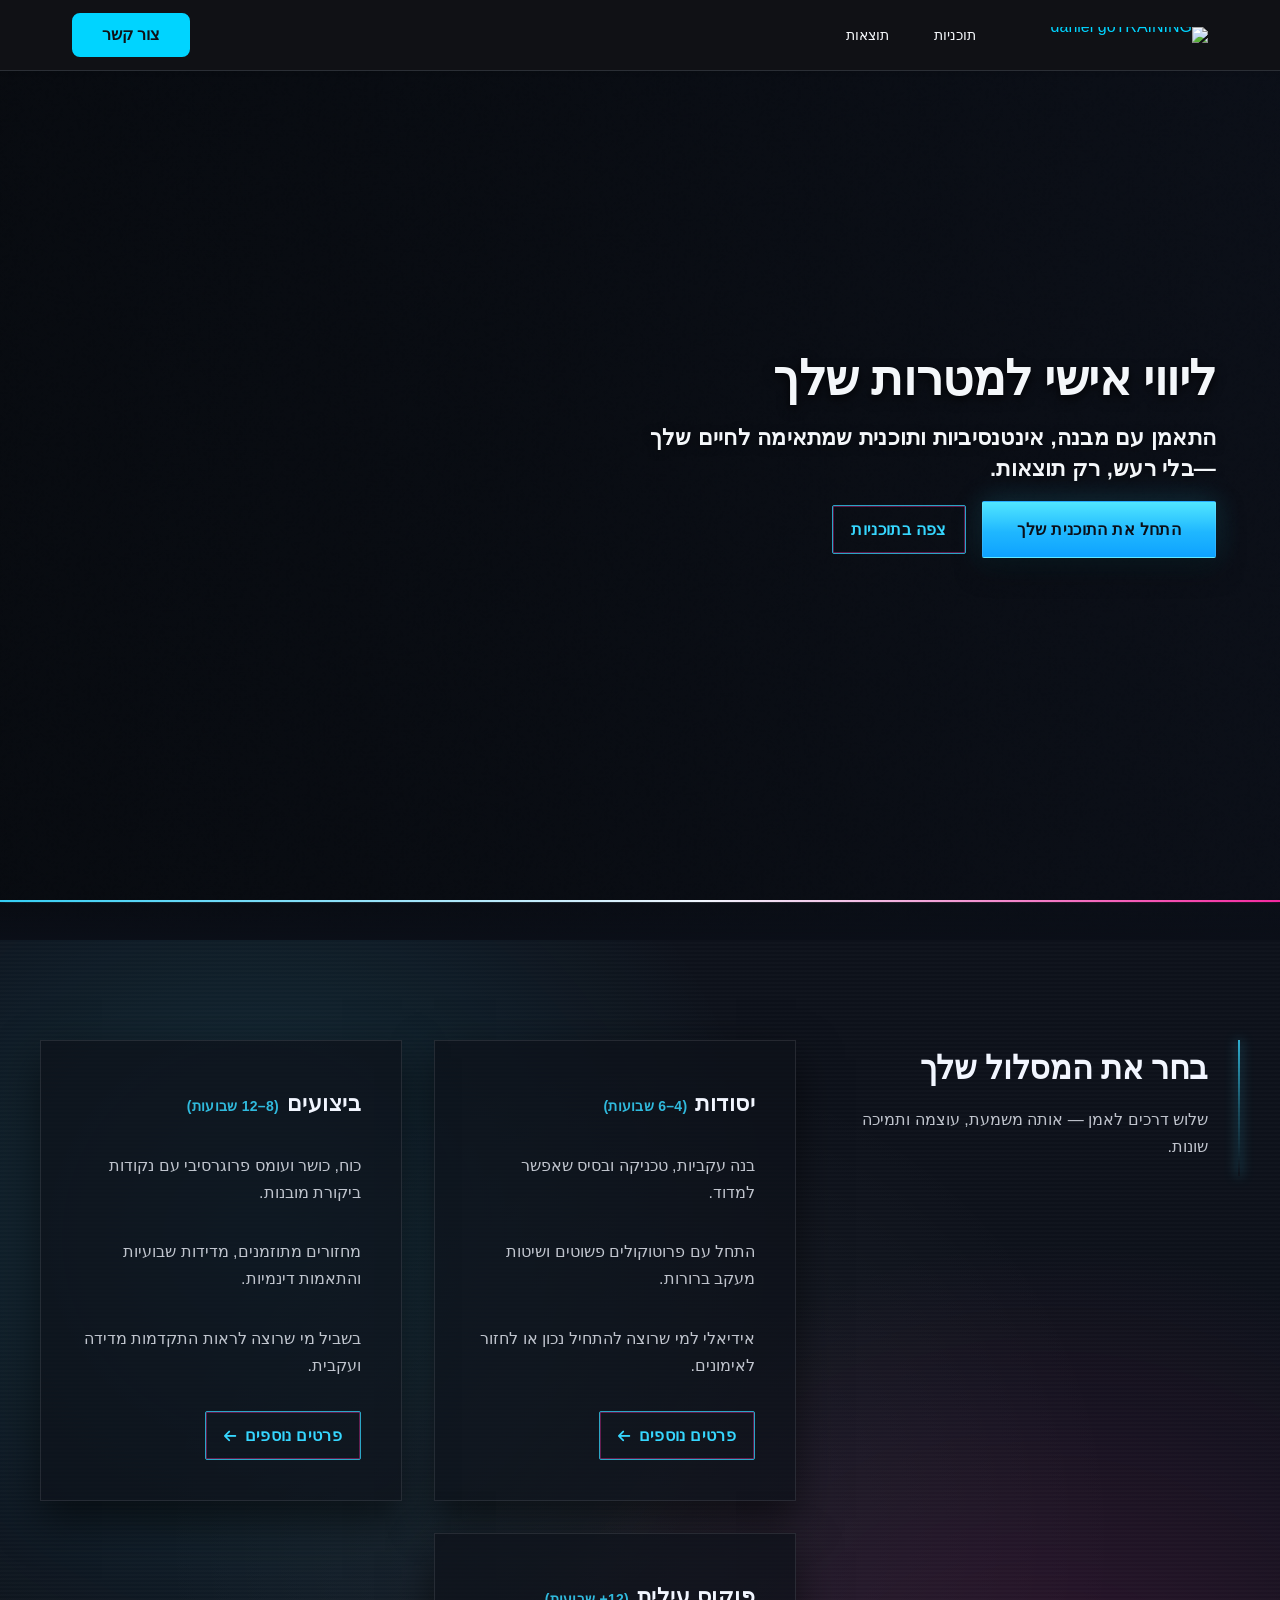
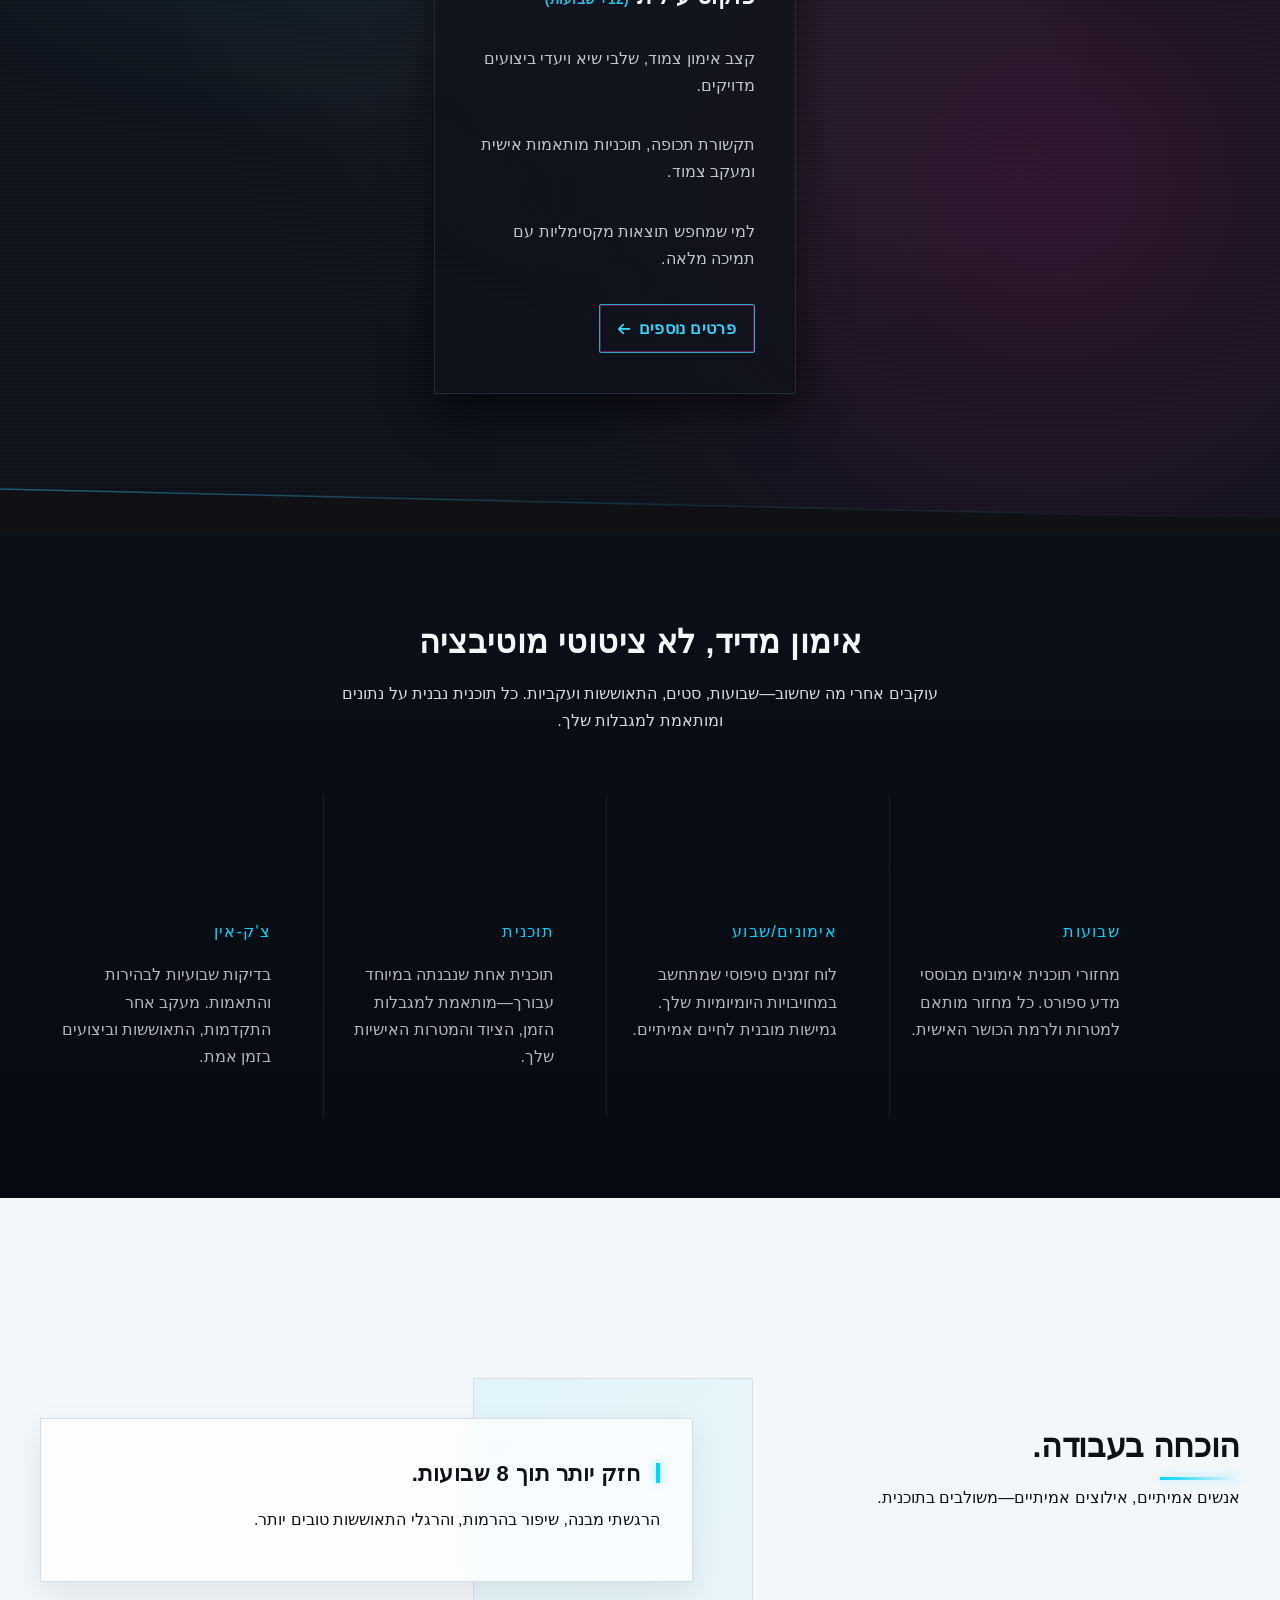
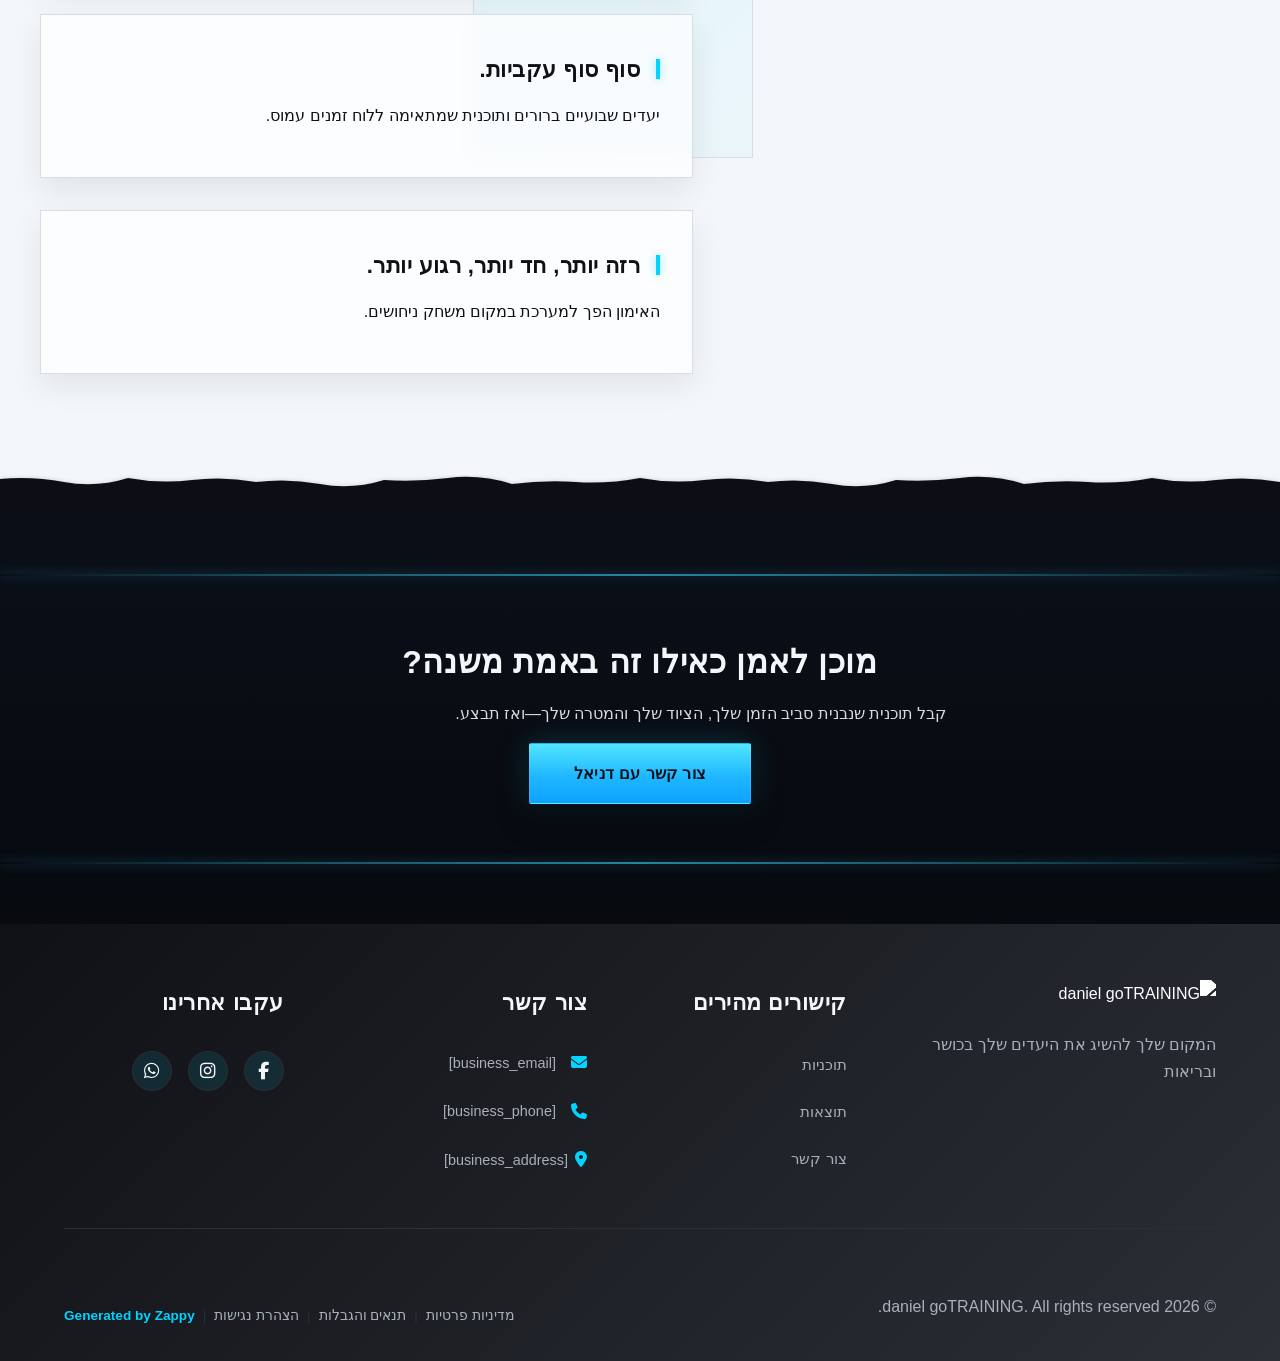
==== commit 8ad1e779: "Background sync: Progressive GitHub Sync" ====
--- a/public/index.html
+++ b/public/index.html
@@ -1 +1 @@
-<!doctype html><html dir="rtl" lang="he"><head><meta charset="UTF-8"><meta content="width=device-width,initial-scale=1" name="viewport"><meta content="index, follow" name="robots"><title>אימוני כושר אונליין עם מאמן אישי — daniel goTRAINING</title><meta content="התחל את מסע הכושר שלך עם תוכנית אימונים מקוונת מותאמת אישית. מאמן כושר דיגיטלי מוביל בישראל מלווה אותך צעד אחר צעד להשגת התוצאות שחלמת עליהן." name="description"><meta content="אימוני כושר אונליין עם מאמן אישי, תוכנית אימונים מקוונת מותאמת אישית, מאמן כושר דיגיטלי בישראל, אימונים מקוונים, כושר בריאות" name="keywords"><link href="/assets/favicon.ico" rel="icon" type="image/x-icon"><link href="/assets/favicon-16x16.png" rel="icon" type="image/png" sizes="16x16"><link href="/assets/favicon-32x32.png" rel="icon" type="image/png" sizes="32x32"><link href="/assets/favicon-48x48.png" rel="icon" type="image/png" sizes="48x48"><link href="/assets/favicon-192x192.png" rel="icon" type="image/png" sizes="192x192"><link href="/assets/favicon-512x512.png" rel="icon" type="image/png" sizes="512x512"><link href="/assets/apple-touch-icon.png" rel="apple-touch-icon"><script>!function(){"use strict";var t="fe8809a9-95fc-498e-8000-15222b62ca13",e="https://api.zappy5.com/api/analytics/track",a=18e5,n=2592e6,o=!0,i=!0,r=!0;var s=function(){var e="zappy_visitor_"+t,a=null;try{if(a=localStorage.getItem(e)){var o=JSON.parse(a),i=Date.now();if(i-o.created<n)return o.lastSeen=i,localStorage.setItem(e,JSON.stringify(o)),o.id}}catch(t){console.warn("Zappy Analytics: LocalStorage not available")}var r="zv_"+Date.now()+"_"+Math.random().toString(36).substr(2,9);try{localStorage.setItem(e,JSON.stringify({id:r,created:Date.now(),lastSeen:Date.now()}))}catch(t){}return r}(),c=function(){var e="zappy_session_"+t,n=null;try{if(n=sessionStorage.getItem(e)){var o=JSON.parse(n),i=Date.now();if(i-o.timestamp<a)return o.timestamp=i,sessionStorage.setItem(e,JSON.stringify(o)),o.id}}catch(t){console.warn("Zappy Analytics: SessionStorage not available")}var r="zs_"+Date.now()+"_"+Math.random().toString(36).substr(2,9);try{sessionStorage.setItem(e,JSON.stringify({id:r,timestamp:Date.now()}))}catch(t){}return r}();function l(a,n){n=n||{};var o={website_id:t,event_type:a,page_path:window.location.pathname,referrer:document.referrer||"direct",visitor_id:s,session_id:c,metadata:n};if(navigator.sendBeacon){var i=new Blob([JSON.stringify(o)],{type:"application/json"});navigator.sendBeacon(e,i)}else fetch(e,{method:"POST",headers:{"Content-Type":"application/json"},body:JSON.stringify(o),keepalive:!0}).catch(function(t){console.warn("Zappy Analytics: Failed to track event",t)})}o&&l("pageview",{title:document.title,url:window.location.href}),i&&document.addEventListener("click",function(t){var e=t.target;if("BUTTON"===e.tagName||e.closest("button")){var a="BUTTON"===e.tagName?e:e.closest("button");l("click",{element:"button",text:a.textContent.trim().substring(0,100),id:a.id||null,class:a.className||null})}else if("A"===e.tagName||e.closest("a")){var n="A"===e.tagName?e:e.closest("a");l("navigation",{element:"link",text:n.textContent.trim().substring(0,100),href:n.href,external:n.hostname!==window.location.hostname})}},!0),r&&document.addEventListener("submit",function(t){var e=t.target;l("form_submit",{form_id:e.id||null,form_name:e.name||null,form_action:e.action||null,form_method:e.method||"GET"})},!0);var m=Date.now();window.addEventListener("beforeunload",function(){l("page_unload",{time_on_page:Math.floor((Date.now()-m)/1e3),page_path:window.location.pathname})}),window.zappyAnalytics={track:l,getVisitorId:function(){return s},getSessionId:function(){return c}}}()</script><meta content="אימוני כושר אונליין עם מאמן אישי — daniel goTRAINING" property="og:title"><meta content="התחל את מסע הכושר שלך עם תוכנית אימונים מקוונת מותאמת אישית. מאמן כושר דיגיטלי מוביל בישראל מלווה אותך צעד אחר צעד להשגת התוצאות שחלמת עליהן." property="og:description"><meta content="website" property="og:type"><meta content="he_IL" property="og:locale"><meta content="summary_large_image" name="twitter:card"><meta content="אימוני כושר אונליין עם מאמן אישי — daniel goTRAINING" name="twitter:title"><meta content="התחל את מסע הכושר שלך עם תוכנית אימונים מקוונת מותאמת אישית. מאמן כושר דיגיטלי מוביל בישראל מלווה אותך צעד אחר צעד להשגת התוצאות שחלמת עליהן." name="twitter:description"><link href="https://cdnjs.cloudflare.com/ajax/libs/font-awesome/6.4.0/css/all.min.css" rel="stylesheet"><link href="/assets/favicon.ico" rel="icon" type="image/x-icon"><link href="/assets/favicon-16x16.png" rel="icon" type="image/png" sizes="16x16"><link href="/assets/favicon-32x32.png" rel="icon" type="image/png" sizes="32x32"><link href="/assets/favicon-48x48.png" rel="icon" type="image/png" sizes="48x48"><link href="/assets/favicon-192x192.png" rel="icon" type="image/png" sizes="192x192"><link href="/assets/favicon-512x512.png" rel="icon" type="image/png" sizes="512x512"><link href="/assets/apple-touch-icon.png" rel="apple-touch-icon"><link href="https://cdn.jsdelivr.net/npm/vanilla-cookieconsent@3/dist/cookieconsent.css" rel="stylesheet"/><script src="https://cdn.jsdelivr.net/npm/vanilla-cookieconsent@3/dist/cookieconsent.umd.js"></script><script src="https://cdn.jsdelivr.net/gh/mickidum/acc_toolbar/acctoolbar/acctoolbar.min.js"></script><link href="/styles.css" rel="stylesheet"><style id="zappy-dropdown-submenu-styles">#navMenu li:has(.sub-menu),.nav-menu li:has(.sub-menu),.navbar li:has(.sub-menu),nav li:has(.sub-menu){position:relative}#navMenu .sub-menu,.nav-menu .sub-menu,.navbar .sub-menu,nav .sub-menu{display:block!important;position:absolute!important;top:100%;left:0;min-width:220px;background:#fff;border-radius:8px;box-shadow:0 8px 25px rgba(0,0,0,.15);padding:8px 0;opacity:0;visibility:hidden;transform:translateY(10px);transition:all .3s ease;z-index:1000;list-style:none;pointer-events:none}#navMenu li:hover>.sub-menu,.nav-menu li:hover>.sub-menu,.navbar li:hover>.sub-menu,nav li:hover>.sub-menu{opacity:1!important;visibility:visible!important;transform:translateY(0)!important;pointer-events:auto!important}.sub-menu li{list-style:none;margin:0;padding:0}.sub-menu a{display:block!important;padding:10px 16px!important;color:#333!important;font-weight:500;text-decoration:none;white-space:nowrap;transition:background-color .2s}.sub-menu a:hover{background-color:#f5f5f5}[dir=rtl] .nav-menu .sub-menu,[dir=rtl] .navbar .sub-menu,[dir=rtl] nav .sub-menu,html[lang=ar] .nav-menu .sub-menu,html[lang=ar] .navbar .sub-menu,html[lang=ar] nav .sub-menu,html[lang=he] .nav-menu .sub-menu,html[lang=he] .navbar .sub-menu,html[lang=he] nav .sub-menu{left:auto!important;right:0!important}.sub-menu:empty,.sub-menu:not(:has(li)),.sub-menu:not(:has(li:not(.zappy-hidden-menu-item))){display:none!important;opacity:0!important;visibility:hidden!important;pointer-events:none!important}li:has(.menu-group-title):hover>.sub-menu{opacity:1!important;visibility:visible!important;transform:translateY(0)!important;pointer-events:auto!important}#navMenu>li>.menu-group-title,.nav-menu>li>.menu-group-title{display:inline-block;padding:.5rem 1rem;cursor:default;user-select:none}@media (max-width:768px){#navMenu .sub-menu,.nav-menu .sub-menu,.navbar .sub-menu,nav .sub-menu{position:static!important;transform:none!important;box-shadow:none!important;background:0 0!important;max-height:0;overflow:hidden;opacity:0;visibility:hidden;transition:max-height .3s ease,opacity .3s ease;padding:0!important;border-radius:0!important}.sub-menu.mobile-expanded{max-height:500px!important;opacity:1!important;visibility:visible!important;padding:8px 0 8px 16px!important}[dir=rtl] .sub-menu.mobile-expanded,html[lang=he] .sub-menu.mobile-expanded{padding:8px 16px 8px 0!important}#navMenu li:hover>.sub-menu,.nav-menu li:hover>.sub-menu,.navbar li:hover>.sub-menu,nav li:hover>.sub-menu{opacity:0;visibility:hidden;pointer-events:none}#navMenu li>.sub-menu.mobile-expanded,.nav-menu li>.sub-menu.mobile-expanded,.navbar li>.sub-menu.mobile-expanded,nav li>.sub-menu.mobile-expanded{opacity:1!important;visibility:visible!important;pointer-events:auto!important}#navMenu li:has(.sub-menu),.nav-menu li:has(.sub-menu),.navbar li:has(.sub-menu),nav li:has(.sub-menu){display:flex!important;flex-wrap:wrap!important;align-items:center!important;position:relative!important;min-height:44px!important}#navMenu li:has(.sub-menu)>a,.nav-menu li:has(.sub-menu)>a,.navbar li:has(.sub-menu)>a,nav li:has(.sub-menu)>a{flex:1!important;min-width:0!important}#navMenu li:has(.sub-menu)>.menu-group-title,.nav-menu li:has(.sub-menu)>.menu-group-title,.navbar li:has(.sub-menu)>.menu-group-title,nav li:has(.sub-menu)>.menu-group-title{flex:1!important;min-width:0!important;padding:0!important;line-height:inherit!important}#navMenu li:has(.sub-menu)>.sub-menu,.nav-menu li:has(.sub-menu)>.sub-menu,.navbar li:has(.sub-menu)>.sub-menu,nav li:has(.sub-menu)>.sub-menu{flex-basis:100%!important;width:100%!important}#navMenu li:has(.sub-menu)>a [class*=arrow],#navMenu li:has(.sub-menu)>a [class*=chevron],.nav-menu li:has(.sub-menu)>a .fa-angle-down,.nav-menu li:has(.sub-menu)>a .fa-chevron-down,.nav-menu li:has(.sub-menu)>a [class*=arrow],.nav-menu li:has(.sub-menu)>a [class*=chevron],nav li:has(.sub-menu)>a [class*=arrow],nav li:has(.sub-menu)>a [class*=chevron]{display:none!important;visibility:hidden!important}.mobile-submenu-toggle{display:flex!important;align-items:center!important;justify-content:center!important;width:44px!important;height:44px!important;background:0 0!important;border:none!important;cursor:pointer!important;color:var(--text-light)!important;position:absolute!important;top:0!important;right:0!important;left:auto!important;z-index:2!important}[dir=rtl] .mobile-submenu-toggle,html[lang=ar] .mobile-submenu-toggle,html[lang=he] .mobile-submenu-toggle{left:0!important;right:auto!important}.mobile-submenu-toggle::after{content:''!important;width:0!important;height:0!important;border-left:6px solid transparent!important;border-right:6px solid transparent!important;border-top:7px solid currentColor!important;transition:transform .3s ease!important}.mobile-submenu-toggle.expanded::after{transform:rotate(180deg)!important}.sub-menu a{padding:10px 0!important;display:block!important;color:var(--text-light)!important}.navbar .sub-menu li a,.zappy-products-dropdown .sub-menu a,nav.navbar .sub-menu li a{color:var(--text-light)!important}}@media (min-width:769px){.mobile-submenu-toggle{display:none!important}}</style><style id="mobile-lang-menu-deployed-css">@media (max-width:768px){.lang-switcher,.nav-container .lang-switcher,.nav-cta-container .lang-switcher,.nav-ecommerce-icons .lang-switcher,.nav-icons-left .lang-switcher,.navbar .lang-switcher,.navbar .nav-cta-container .lang-switcher{display:none!important}.mobile-lang-menu{width:100%;border-top:1px solid rgba(128,128,128,.2);padding:8px 0 0 0;margin-top:8px}.mobile-lang-toggle{display:flex!important;align-items:center;justify-content:space-between;width:100%;padding:12px 16px;background:0 0;border:none;cursor:pointer;font-size:15px;color:inherit;font-family:inherit}.mobile-lang-toggle::after{content:'';display:inline-block;width:8px;height:8px;border-right:2px solid currentColor;border-bottom:2px solid currentColor;transform:rotate(45deg);transition:transform .3s ease;margin-left:8px}.mobile-lang-toggle.expanded::after{transform:rotate(-135deg)}.mobile-lang-options{max-height:0;overflow:hidden;transition:max-height .3s ease}.mobile-lang-options.expanded{max-height:300px}.mobile-lang-option{display:flex!important;align-items:center;gap:10px;padding:10px 24px;text-decoration:none;color:inherit;font-size:14px;font-family:inherit}.mobile-lang-option:hover{background:rgba(128,128,128,.1)}.mobile-lang-option.active{font-weight:600;opacity:.7;pointer-events:none}.mobile-lang-option img{width:20px;height:20px;border-radius:50%}}@media (min-width:769px){.mobile-lang-menu{display:none!important}}</style><style id="zappy-widget-visibility">#mic-access-tool-box,#mic-access-tool-general-button,#mic-init-access-tool #mic-access-tool-box,#mic-init-access-tool #mic-access-tool-general-button,#mic-init-access-tool .mic-access-tool-general-button,._access-icon,._access-menu,.mic-access-tool-box,.mic-access-tool-general-button,div[id*=mic-access-tool-box]{display:none!important;visibility:hidden!important;opacity:0!important;pointer-events:none!important}</style></head><body><nav class="navbar" dir="rtl"><button aria-label="Menu" class="mobile-toggle" id="mobileToggle"><svg viewBox="0 0 24 24" class="hamburger-icon" fill="none" height="24" width="24"><path d="M3 12h18M3 6h18M3 18h18" stroke="currentColor" stroke-width="2" stroke-linecap="round"></path></svg><svg viewBox="0 0 24 24" class="close-icon" fill="none" height="24" width="24" style="display:none"><path d="M18 6L6 18M6 6l12 12" stroke="currentColor" stroke-width="2" stroke-linecap="round"></path></svg></button><button aria-label="Call" class="phone-header-btn"><svg viewBox="0 0 24 24" fill="currentColor" height="20" width="20"><path d="M22 16.92v3a2 2 0 0 1-2.18 2 19.79 19.79 0 0 1-8.63-3.07 19.5 19.5 0 0 1-6-6 19.79 19.79 0 0 1-3.07-8.67A2 2 0 0 1 4.11 2h3a2 2 0 0 1 2 1.72 12.84 12.84 0 0 0 .7 2.81 2 2 0 0 1-.45 2.11L8.09 9.91a16 16 0 0 0 6 6l1.27-1.27a2 2 0 0 1 2.11-.45 12.84 12.84 0 0 0 2.81.7A2 2 0 0 1 22 16.92z"></path></svg></button><div class="nav-container"><div class="nav-right-group"><div class="nav-brand"><a href="/" class="logo-link"><img alt="daniel goTRAINING" class="logo" src="/assets/business-logo.webp"/></a></div><ul class="nav-menu" id="navMenu"><li><a href="/programs">תוכניות</a></li><li><a href="/results">תוצאות</a></li></ul></div><div class="nav-cta-container"><a href="/contact" class="nav-cta-btn">צור קשר</a></div></div></nav><script>window.addEventListener("load",function(){const e=document.querySelector(".navbar, nav, header");if(!e)return void console.log("[Navbar] Navbar element not found");let t=document.getElementById("mobileToggle")||document.querySelector(".mobile-toggle")||document.querySelector(".hamburger")||document.querySelector(".hamburger-menu")||document.querySelector(".menu-toggle")||document.querySelector(".burger-menu")||document.querySelector('[aria-label="Menu"]')||document.querySelector('[aria-label="תפריט"]');const o=document.querySelector(".phone-header-btn"),n=window.getComputedStyle(e);let r=n.backgroundColor;if(console.log("[Navbar] Initial navbar background:",r),"transparent"===r||"rgba(0, 0, 0, 0)"===r||r.startsWith("rgba")&&r.includes(", 0)")){const e=n.backgroundImage;if(e&&"none"!==e)console.log("[Navbar] Navbar has background image/gradient, using dark text"),r="rgb(240, 240, 240)";else{const e=window.getComputedStyle(document.body).backgroundColor;console.log("[Navbar] Navbar transparent, using body background:",e),r=e}}const i=r.match(/\d+/g);if(i&&i.length>=3){const e=(.299*parseInt(i[0])+.587*parseInt(i[1])+.114*parseInt(i[2]))/255;console.log("[Navbar] Mobile button colors preserved from Claude CSS (luminance:",e.toFixed(2)+")");const n=document.createElement("style");n.id="zappy-mobile-nav-fix";document.documentElement.lang;document.documentElement.dir,n.textContent='\n        /* Hide mobile buttons on desktop, show only on mobile */\n        @media (min-width: 769px) {\n          .mobile-toggle,\n          .phone-header-btn {\n            display: none !important;\n          }\n        }\n        \n        /* Show and position mobile buttons correctly on mobile */\n        @media (max-width: 768px) {\n          .mobile-toggle,\n          .phone-header-btn {\n            position: absolute !important;\n            top: 50% !important;\n            transform: translateY(-50%) !important;\n            z-index: 1001 !important;\n            display: flex !important;\n            align-items: center !important;\n            justify-content: center !important;\n            width: 36px !important;\n            height: 36px !important;\n            border-radius: 50% !important;\n            border: none !important;\n            cursor: pointer !important;\n            padding: 6px !important;\n            background: none !important;\n            color: var(--text-light) !important;\n          }\n          \n          /* LTR positioning (default): hamburger LEFT, phone RIGHT */\n          html:not([dir="rtl"]):not([lang="he"]):not([lang="ar"]) .mobile-toggle,\n          html[dir="ltr"] .mobile-toggle {\n            left: 12px !important;\n            right: auto !important;\n          }\n          html:not([dir="rtl"]):not([lang="he"]):not([lang="ar"]) .phone-header-btn,\n          html[dir="ltr"] .phone-header-btn {\n            right: 12px !important;\n            left: auto !important;\n          }\n          \n          /* RTL positioning: hamburger RIGHT, phone LEFT */\n          html[dir="rtl"] .mobile-toggle,\n          html[lang="he"] .mobile-toggle,\n          html[lang="ar"] .mobile-toggle {\n            right: 12px !important;\n            left: auto !important;\n          }\n          html[dir="rtl"] .phone-header-btn,\n          html[lang="he"] .phone-header-btn,\n          html[lang="ar"] .phone-header-btn {\n            left: 12px !important;\n            right: auto !important;\n          }\n          \n          /* CRITICAL: Ensure nav-container has min-height on mobile */\n          /* All children are positioned absolutely/fixed on mobile, so height:auto collapses to 0 */\n          .nav-container {\n            min-height: 70px !important;\n            position: relative !important;\n          }\n          \n          /* Ensure SVG icons are properly sized and inherit color */\n          .mobile-toggle svg,\n          .phone-header-btn svg {\n            width: 24px !important;\n            height: 24px !important;\n            /* Don\'t force display - let JavaScript control hamburger/close toggle */\n          }\n          \n          /* Reset nav-cta-container on mobile - remove desktop box-shadow/padding */\n          /* that creates a visible ghost box when CTA button is hidden */\n          .nav-cta-container {\n            box-shadow: none !important;\n            padding: 0 !important;\n          }\n          \n          /* Hide nav-cta-container entirely on mobile when there\'s no lang-switcher */\n          /* (only the CTA button is inside, and it\'s hidden on mobile) */\n          .nav-cta-container:not(:has(.lang-switcher)) {\n            display: none !important;\n          }\n          \n          /* CRITICAL: Prevent hero image fade gradient from bleeding over headline text */\n          /* The .image-fade-gradient has bottom: -30px (extends below parent) */\n          /* On mobile stacked layout, this overlaps the h1 text below the image */\n          .hero-image-column {\n            overflow: hidden !important;\n          }\n          .image-fade-gradient {\n            bottom: 0 !important;\n          }\n          \n          /* Hide desktop language switcher on mobile - hamburger menu handles it */\n          /* High specificity to override stored CSS */\n          .lang-switcher,\n          .nav-cta-container .lang-switcher,\n          .nav-container .lang-switcher,\n          .navbar .lang-switcher,\n          .navbar .nav-cta-container .lang-switcher {\n            display: none !important;\n          }\n        }\n      ';const r=document.getElementById("zappy-mobile-nav-fix");r&&r.remove(),document.head.appendChild(n),console.log("[Navbar] Critical CSS injected for mobile nav positioning");const l=window.innerWidth<=768;if(t){const e=t.querySelector(".hamburger-icon"),o=t.querySelector(".close-icon");e&&(e.style.setProperty("width","24px","important"),e.style.setProperty("height","24px","important"),e.style.setProperty("display","block","important")),o&&(o.style.setProperty("width","24px","important"),o.style.setProperty("height","24px","important"),o.style.setProperty("display","none","important")),l?(t.style.setProperty("position","absolute","important"),t.style.setProperty("top","50%","important"),t.style.setProperty("transform","translateY(-50%)","important"),t.style.setProperty("z-index","1001","important"),t.style.removeProperty("left"),t.style.removeProperty("right"),console.log("[Navbar] Mobile toggle positioning applied (mobile viewport)")):(t.style.removeProperty("position"),t.style.removeProperty("top"),t.style.removeProperty("transform"),t.style.removeProperty("z-index"),t.style.removeProperty("left"),t.style.removeProperty("right"),console.log("[Navbar] Desktop viewport - cleared mobile toggle inline positioning"))}if(o){const e=o.querySelector("svg");e&&(e.style.width="24px",e.style.height="24px",e.setAttribute("width","24"),e.setAttribute("height","24")),l?(o.style.setProperty("position","absolute","important"),o.style.setProperty("top","50%","important"),o.style.setProperty("transform","translateY(-50%)","important"),o.style.setProperty("z-index","1001","important"),o.style.removeProperty("left"),o.style.removeProperty("right"),console.log("[Navbar] Phone button positioning applied (mobile viewport)")):(o.style.removeProperty("position"),o.style.removeProperty("top"),o.style.removeProperty("transform"),o.style.removeProperty("z-index"),o.style.removeProperty("left"),o.style.removeProperty("right"),console.log("[Navbar] Desktop viewport - cleared phone button inline positioning"))}}else console.log("[Navbar] Could not parse background color:",r);t=document.getElementById("mobileToggle")||document.querySelector(".mobile-toggle")||document.querySelector(".hamburger")||document.querySelector(".hamburger-menu")||document.querySelector(".menu-toggle")||document.querySelector(".burger-menu")||document.querySelector('[aria-label="Menu"]')||document.querySelector('[aria-label="תפריט"]');const l=document.getElementById("navMenu")||document.querySelector(".nav-menu")||document.querySelector(".nav-links")||document.querySelector("nav ul:not(.submenu)");if(!t||!l)return void console.log("[Navbar] Mobile toggle or menu not found:",{toggle:!!t,menu:!!l});l.id||(l.id="navMenu"),console.log("[Navbar] Initializing mobile menu...");const a=t.cloneNode(!0);t.parentNode.replaceChild(a,t),a.addEventListener("click",function(e){e.preventDefault(),e.stopPropagation();const t=this.querySelector(".hamburger-icon"),o=this.querySelector(".close-icon");l.classList.contains("active")?(l.classList.remove("active"),t&&t.style.setProperty("display","block","important"),o&&o.style.setProperty("display","none","important"),document.body.style.overflow="",console.log("[Navbar] Menu closed")):(l.classList.add("active"),t&&t.style.setProperty("display","none","important"),o&&o.style.setProperty("display","block","important"),document.body.style.overflow="hidden",console.log("[Navbar] Menu opened"))}),l.querySelectorAll("a").forEach(function(e){e.addEventListener("click",function(){if("#"===this.getAttribute("href"))return;const e=a.querySelector(".hamburger-icon"),t=a.querySelector(".close-icon");l.classList.remove("active"),e&&e.style.setProperty("display","block","important"),t&&t.style.setProperty("display","none","important"),document.body.style.overflow="",console.log("[Navbar] Menu closed (link clicked)")})});var s=l.querySelectorAll(".dropdown-toggle");s.forEach(function(e){e.addEventListener("click",function(e){e.preventDefault(),e.stopPropagation();var t=this.closest(".nav-dropdown");t&&(t.parentNode.querySelectorAll(".nav-dropdown.open").forEach(function(e){e!==t&&e.classList.remove("open")}),t.classList.toggle("open"),console.log("[Navbar] Dropdown toggled:",t.classList.contains("open")?"open":"closed"))})}),document.addEventListener("click",function(e){e.target.closest(".nav-dropdown")||document.querySelectorAll(".nav-dropdown.open").forEach(function(e){e.classList.remove("open")})}),console.log("[Navbar] Dropdown handlers initialized for "+s.length+" dropdowns"),o&&o.addEventListener("click",function(){const e=document.querySelectorAll('a[href^="tel:"]'),t=e.length>0?e[0].getAttribute("href").replace("tel:",""):"[business_phone]";window.location.href="tel:"+t,console.log("[Navbar] Phone button clicked")}),console.log("[Navbar] Mobile menu initialized successfully");const p=function(){const e=document.querySelector(".whatsapp-float");e&&(window.innerWidth>=769?(e.style.setProperty("display","none","important"),e.style.setProperty("visibility","hidden","important"),e.style.setProperty("opacity","0","important"),e.style.setProperty("pointer-events","none","important"),console.log("[WhatsApp] Button hidden on desktop")):(e.style.removeProperty("display"),e.style.removeProperty("visibility"),e.style.removeProperty("opacity"),e.style.removeProperty("pointer-events"),console.log("[WhatsApp] Button visible on mobile")))};let c;p(),window.addEventListener("resize",function(){clearTimeout(c),c=setTimeout(p,100)})})</script><main><section class="index-hero-section" data-layout-spec="בית-hero" data-hero-type="fullscreen-scrim"><div class="index-hero-section__bg-wrapper"><img alt="אימון כושר אינטנסיבי עם תאורת רים דרמטית" class="index-hero-section__bg-image" src="/assets/site-index-hero-bg-image.webp" data-context="Cinematic low-key fitness photo: athletic silhouette of a person mid-workout (deadlift or kettlebell swing) in a dark gym with dramatic rim lighting from behind, creating a glowing edge around the body. Shot from a low angle with strong contrast - deep shadows in foreground, bright rim light on the END side (left in RTL layout). Negative space on START side (right in RTL) for text overlay. Moody, intense atmosphere with subtle film grain. Colors: deep blacks, steel blues, with cyan/teal rim light accents. Composition should place the athlete figure toward the END third of frame, leaving the START two-thirds open for text. High-contrast, professional fitness photography style." data-hero-bg="true" data-placeholder="index-hero-bg-image" height="1080" width="1920"></div><div class="index-hero-section__scrim" aria-hidden="true"></div><div class="index-hero-section__grain" aria-hidden="true"></div><div class="index-hero-section__content-wrapper"><div class="index-hero-section__content"><h1 class="index-hero-section__headline">אימון אונליין<br>שנבנה למשמעת<br>של משמרת לילה</h1><h3 class="index-hero-section__subtitle">התאמן עם מבנה, אינטנסיביות ותוכנית שמתאימה לחיים שלך—בלי רעש, רק תוצאות.</h3><div class="index-hero-section__cta-group"><a href="/contact" class="index-hero-section__btn index-hero-section__btn--primary">התחל את התוכנית שלך</a><a href="/programs" class="index-hero-section__btn index-hero-section__btn--secondary">צפה בתוכניות</a></div></div></div><div class="index-hero-section__divider-wrapper"><svg viewBox="0 0 1200 40" aria-hidden="true" xmlns="http://www.w3.org/2000/svg" data-no-icon-edit="true" preserveAspectRatio="none" class="index-hero-section__divider-svg"><defs><linearGradient id="index-hero-neon-gradient" x1="0%" x2="100%" y1="0%" y2="0%"><stop offset="0%" style="stop-color:#36D7FF;stop-opacity:0.95"></stop><stop offset="55%" style="stop-color:#F2F6FF"></stop><stop offset="100%" style="stop-color:#FF2BA6;stop-opacity:0.95"></stop></linearGradient><filter id="index-hero-neon-glow"><feGaussianBlur stdDeviation="4" result="coloredBlur"></feGaussianBlur><feMerge><feMergeNode in="coloredBlur"></feMergeNode><feMergeNode in="SourceGraphic"></feMergeNode></feMerge></filter></defs><rect fill="url(#index-hero-neon-gradient)" height="2" width="1200" x="0" y="0" filter="url(#index-hero-neon-glow)"></rect><rect fill="url(#index-hero-fade-gradient)" height="38" width="1200" x="0" y="2"></rect><defs><linearGradient id="index-hero-fade-gradient" x1="0%" x2="0%" y1="0%" y2="100%"><stop offset="0%" style="stop-color:#0B0F18;stop-opacity:0.3"></stop><stop offset="100%" style="stop-color:#0B0F18;stop-opacity:1"></stop></linearGradient></defs></svg></div></section><section class="index-programs-section" data-layout-spec="בית-programs"><div class="index-programs-container"><div class="index-programs-intro"><div class="index-programs-neon-line" aria-hidden="true"></div><h2>בחר את המסלול שלך</h2><p>שלוש דרכים לאמן — אותה משמעת, עוצמה ותמיכה שונות.</p></div><div class="index-programs-cards"><article class="index-programs-card"><h3>יסודות<span class="index-programs-duration">(4–6 שבועות)</span></h3><p>בנה עקביות, טכניקה ובסיס שאפשר למדוד.</p><p>התחל עם פרוטוקולים פשוטים ושיטות מעקב ברורות.</p><p>אידיאלי למי שרוצה להתחיל נכון או לחזור לאימונים.</p><a href="/programs" class="index-programs-cta">פרטים נוספים<i class="fas fa-arrow-left" aria-hidden="true"></i></a></article><article class="index-programs-card"><h3>ביצועים<span class="index-programs-duration">(8–12 שבועות)</span></h3><p>כוח, כושר ועומס פרוגרסיבי עם נקודות ביקורת מובנות.</p><p>מחזורים מתוזמנים, מדידות שבועיות והתאמות דינמיות.</p><p>בשביל מי שרוצה לראות התקדמות מדידה ועקבית.</p><a href="/programs" class="index-programs-cta">פרטים נוספים<i class="fas fa-arrow-left" aria-hidden="true"></i></a></article><article class="index-programs-card"><h3>פוקוס עילית<span class="index-programs-duration">(12+ שבועות)</span></h3><p>קצב אימון צמוד, שלבי שיא ויעדי ביצועים מדויקים.</p><p>תקשורת תכופה, תוכניות מותאמות אישית ומעקב צמוד.</p><p>למי שמחפש תוצאות מקסימליות עם תמיכה מלאה.</p><a href="/programs" class="index-programs-cta">פרטים נוספים<i class="fas fa-arrow-left" aria-hidden="true"></i></a></article></div></div><div class="index-programs-divider-wrapper"><svg viewBox="0 0 1200 60" aria-hidden="true" xmlns="http://www.w3.org/2000/svg" data-no-icon-edit="true" preserveAspectRatio="none"><defs><linearGradient id="index-programs-glow" x1="0%" x2="100%" y1="0%" y2="0%"><stop offset="0%" style="stop-color:rgba(54,215,255,0.4);stop-opacity:1"></stop><stop offset="50%" style="stop-color:rgba(54,215,255,0.15);stop-opacity:1"></stop><stop offset="100%" style="stop-color:rgba(54,215,255,0);stop-opacity:1"></stop></linearGradient></defs><path d="M0,60 L0,15 L1200,45 L1200,60 Z" fill="var(--bg-dark)"></path><path d="M0,15 L1200,45" fill="var(--bg-dark)" stroke="url(#index-programs-glow)" stroke-width="1.5"></path></svg></div></section><section class="index-stats-section" data-layout-spec="בית-stats"><div class="index-stats-section__container"><div class="index-stats-section__intro"><h2>אימון מדיד, לא ציטוטי מוטיבציה</h2><p>עוקבים אחרי מה שחשוב—שבועות, סטים, התאוששות ועקביות. כל תוכנית נבנית על נתונים ומותאמת למגבלות שלך.</p></div><div class="index-stats-section__grid"><div class="index-stats-section__stat-tile"><div class="index-stats-section__stat-number" data-element-type="icon" data-icon-type="svg"><svg viewBox="0 0 120 80" aria-hidden="true" xmlns="http://www.w3.org/2000/svg"><text fill="currentColor" font-family="monospace" font-size="56" font-weight="700" x="0" y="60">6–12</text></svg></div><p class="index-stats-section__stat-label">שבועות</p><p class="index-stats-section__stat-desc">מחזורי תוכנית אימונים מבוססי מדע ספורט. כל מחזור מותאם למטרות ולרמת הכושר האישית.</p></div><div class="index-stats-section__stat-tile"><div class="index-stats-section__stat-number" data-element-type="icon" data-icon-type="svg"><svg viewBox="0 0 120 80" aria-hidden="true" xmlns="http://www.w3.org/2000/svg"><text fill="currentColor" font-family="monospace" font-size="56" font-weight="700" x="0" y="60">3–5</text></svg></div><p class="index-stats-section__stat-label">אימונים/שבוע</p><p class="index-stats-section__stat-desc">לוח זמנים טיפוסי שמתחשב במחויבויות היומיומיות שלך. גמישות מובנית לחיים אמיתיים.</p></div><div class="index-stats-section__stat-tile"><div class="index-stats-section__stat-number" data-element-type="icon" data-icon-type="svg"><svg viewBox="0 0 80 80" aria-hidden="true" xmlns="http://www.w3.org/2000/svg"><text fill="currentColor" font-family="monospace" font-size="56" font-weight="700" x="0" y="60">1</text></svg></div><p class="index-stats-section__stat-label">תוכנית</p><p class="index-stats-section__stat-desc">תוכנית אחת שנבנתה במיוחד עבורך—מותאמת למגבלות הזמן, הציוד והמטרות האישיות שלך.</p></div><div class="index-stats-section__stat-tile"><div class="index-stats-section__stat-number" data-element-type="icon" data-icon-type="svg"><svg viewBox="0 0 140 80" aria-hidden="true" xmlns="http://www.w3.org/2000/svg"><text fill="currentColor" font-family="monospace" font-size="48" font-weight="700" x="0" y="60">שבועי</text></svg></div><p class="index-stats-section__stat-label">צ'ק-אין</p><p class="index-stats-section__stat-desc">בדיקות שבועיות לבהירות והתאמות. מעקב אחר התקדמות, התאוששות וביצועים בזמן אמת.</p></div></div></div><div class="index-stats-section__divider-wrapper"><svg viewBox="0 0 1200 100" aria-hidden="true" xmlns="http://www.w3.org/2000/svg" data-no-icon-edit="true" preserveAspectRatio="none"><defs><pattern height="100" id="stats-divider-lines" patternUnits="userSpaceOnUse" width="40" x="0" y="0"><line stroke="rgba(242,246,255,0.03)" stroke-width="1" x1="20" x2="20" y1="0" y2="100"></line></pattern><linearGradient id="stats-fade-gradient" x1="0%" x2="0%" y1="0%" y2="100%"><stop offset="0%" style="stop-color:#070A0F;stop-opacity:1"></stop><stop offset="100%" style="stop-color:#F4F7FA;stop-opacity:1"></stop></linearGradient></defs><path d="M0,100 L0,0 L1200,0 L1200,100 Z" fill="var(--bg-light)"></path><path d="M0,100 L0,0 L1200,0 L1200,100 Z" fill="var(--bg-light)"></path></svg></div></section><section class="index-testimonials-section" data-layout-spec="בית-testimonials"><div class="index-testimonials-container"><div class="index-testimonials-content"><h2>הוכחה בעבודה.</h2><p>אנשים אמיתיים, אילוצים אמיתיים—משולבים בתוכנית.</p></div><div class="index-testimonials-cards"><div class="index-testimonials-backplate"></div><article class="index-testimonials-card"><h3>חזק יותר תוך 8 שבועות.</h3><p>הרגשתי מבנה, שיפור בהרמות, והרגלי התאוששות טובים יותר.</p></article><article class="index-testimonials-card"><h3>סוף סוף עקביות.</h3><p>יעדים שבועיים ברורים ותוכנית שמתאימה ללוח זמנים עמוס.</p></article><article class="index-testimonials-card"><h3>רזה יותר, חד יותר, רגוע יותר.</h3><p>האימון הפך למערכת במקום משחק ניחושים.</p></article></div></div><div class="index-testimonials-divider-wrapper"><svg viewBox="0 0 1200 80" aria-hidden="true" xmlns="http://www.w3.org/2000/svg" data-no-icon-edit="true" preserveAspectRatio="none"><defs><filter id="testimonials-shadow"><feGaussianBlur stdDeviation="3" in="SourceAlpha"></feGaussianBlur><feOffset dx="0" dy="2" result="offsetblur"></feOffset><feComponentTransfer><feFuncA slope="0.3" type="linear"></feFuncA></feComponentTransfer><feMerge><feMergeNode></feMergeNode><feMergeNode in="SourceGraphic"></feMergeNode></feMerge></filter></defs><path d="M0,80 L0,45 Q30,42 60,48 T120,44 Q150,50 180,46 T240,48 Q270,44 300,50 T360,46 Q390,48 420,44 T480,50 Q510,46 540,48 T600,44 Q630,50 660,46 T720,48 Q750,44 780,50 T840,46 Q870,48 900,44 T960,50 Q990,46 1020,48 T1080,44 Q1110,50 1140,46 T1200,48 L1200,80 Z" fill="var(--bg-dark)" filter="url(#testimonials-shadow)"></path></svg></div></section><section class="index-cta-section" data-layout-spec="בית-cta"><div class="index-cta-section__decorative-line index-cta-section__decorative-line--top"></div><div class="index-cta-section__container"><h2 class="index-cta-section__headline">מוכן לאמן כאילו זה באמת משנה?</h2><p class="index-cta-section__description">קבל תוכנית שנבנית סביב הזמן שלך, הציוד שלך והמטרה שלך—ואז תבצע.</p><a href="/contact" class="index-cta-section__cta-button">צור קשר עם דניאל</a></div><div class="index-cta-section__decorative-line index-cta-section__decorative-line--bottom"></div></section></main><footer class="site-footer"><div class="footer-container"><div class="footer-top"><div class="footer-column footer-about"><img alt="daniel goTRAINING" class="logo" src="/assets/business-logo.webp"/><p class="footer-tagline">המקום שלך להשיג את היעדים שלך בכושר ובריאות</p></div><div class="footer-column footer-links"><h3 class="footer-heading">קישורים מהירים</h3><ul class="footer-nav"><li><a href="/programs">תוכניות</a></li><li><a href="/results">תוצאות</a></li><li><a href="/contact">צור קשר</a></li></ul></div><div class="footer-column footer-contact"><h3 class="footer-heading">צור קשר</h3><ul class="contact-list"><li><i class="fas fa-envelope"></i><a href="mailto:[business_email]">[business_email]</a></li><li><i class="fas fa-phone"></i><a href="tel:[business_phone]">[business_phone]</a></li><li><a href="/"><i class="fas fa-map-marker-alt"></i><span>[business_address]</span></a></li></ul></div><div class="footer-column footer-social"><h3 class="footer-heading">עקבו אחרינו</h3><div class="social-links"><a href="[facebook_handle]" aria-label="Facebook" rel="noopener noreferrer" target="_blank"><i class="fab fa-facebook-f"></i></a><a href="[instagram_handle]" aria-label="Instagram" rel="noopener noreferrer" target="_blank"><i class="fab fa-instagram"></i></a><a href="[whatsapp_handle]" aria-label="WhatsApp" rel="noopener noreferrer" target="_blank"><i class="fab fa-whatsapp"></i></a></div></div></div><div class="footer-bottom"><div class="footer-bottom-content"><p class="copyright">© 2026 daniel goTRAINING. All rights reserved.</p><div class="footer-legal"><a href="/privacy">מדיניות פרטיות</a><span class="separator">|</span><a href="/terms">תנאים והגבלות</a><span class="separator">|</span><a href="/accessibility">הצהרת נגישות</a><span class="separator">|</span><a href="https://zappy5.com" class="zappy-attribution" target="_blank">Generated by Zappy</a></div></div></div></div></footer><a href="https://wa.me/[whatsapp_handle]" class="whatsapp-float" aria-label="WhatsApp"><i class="fab fa-whatsapp"></i></a><div data-integration="accessibility:toolbar"></div><script src="/script.js"></script><script id="zappy-mobile-submenu-script">!function(){function e(){if(window.innerWidth>768)return document.querySelectorAll(".mobile-submenu-toggle").forEach(function(e){e.remove()}),void document.querySelectorAll(".sub-menu.mobile-expanded").forEach(function(e){e.classList.remove("mobile-expanded")});document.querySelectorAll(".nav-menu li:has(.sub-menu), nav li:has(.sub-menu), .navbar li:has(.sub-menu), #navMenu li:has(.sub-menu)").forEach(function(e){if(!e.querySelector(".mobile-submenu-toggle")){var t=e.querySelector(".sub-menu"),n=e.querySelector(":scope > a");if(t&&n){var o=document.createElement("button");o.className="mobile-submenu-toggle",o.setAttribute("aria-label","Toggle submenu"),o.setAttribute("type","button"),n.insertAdjacentElement("afterend",o),o.addEventListener("click",function(e){e.preventDefault(),e.stopPropagation(),document.querySelectorAll(".sub-menu.mobile-expanded").forEach(function(e){if(e!==t){e.classList.remove("mobile-expanded");var n=e.parentElement.querySelector(".mobile-submenu-toggle");n&&n.classList.remove("expanded")}}),t.classList.toggle("mobile-expanded"),o.classList.toggle("expanded")})}}})}var t;"loading"===document.readyState?document.addEventListener("DOMContentLoaded",e):e(),window.addEventListener("resize",function(){clearTimeout(t),t=setTimeout(e,250)});var n=new MutationObserver(function(t){t.forEach(function(t){if("attributes"===t.type){var n=t.target;n.classList&&(n.classList.contains("active")||n.classList.contains("open"))&&setTimeout(e,100)}})});setTimeout(function(){document.querySelectorAll(".mobile-menu, .nav-menu, #navMenu, nav").forEach(function(e){n.observe(e,{attributes:!0,attributeFilter:["class","style"]})})},500)}()</script><script id="zappy-mobile-lang-menu-script">!function(){function e(){if(window.innerWidth>768){var e=document.querySelector(".mobile-lang-menu");e&&e.remove()}else if(!document.querySelector(".mobile-lang-menu")){var n=document.querySelector(".lang-switcher");if(n){var a=n.querySelector(".lang-switcher-dropdown");if(a){var i=a.querySelectorAll(".lang-option");if(0!==i.length){var t=document.getElementById("navMenu")||document.querySelector(".nav-menu")||document.querySelector("nav ul");if(t){var l=document.documentElement.lang||"en",s=document.createElement("div");s.className="mobile-lang-menu";var c={he:{name:"עברית",flag:"https://api.iconify.design/circle-flags/il.svg"},en:{name:"English",flag:"https://api.iconify.design/circle-flags/us.svg"},ar:{name:"العربية",flag:"https://api.iconify.design/circle-flags/sa.svg"},fr:{name:"Français",flag:"https://api.iconify.design/circle-flags/fr.svg"},es:{name:"Español",flag:"https://api.iconify.design/circle-flags/es.svg"},de:{name:"Deutsch",flag:"https://api.iconify.design/circle-flags/de.svg"},ru:{name:"Русский",flag:"https://api.iconify.design/circle-flags/ru.svg"},zh:{name:"中文",flag:"https://api.iconify.design/circle-flags/cn.svg"},ja:{name:"日本語",flag:"https://api.iconify.design/circle-flags/jp.svg"},pt:{name:"Português",flag:"https://api.iconify.design/circle-flags/br.svg"},it:{name:"Italiano",flag:"https://api.iconify.design/circle-flags/it.svg"},ko:{name:"한국어",flag:"https://api.iconify.design/circle-flags/kr.svg"}}[l]||{name:l,flag:""},r=document.createElement("button");r.className="mobile-lang-toggle",r.type="button";var g=c.flag?'<img src="'+c.flag+'" width="20" height="20" alt="" style="border-radius:50%;margin-right:8px;margin-left:8px;">':"";r.innerHTML=g+c.name,s.appendChild(r);var o=document.createElement("div");o.className="mobile-lang-options";var d=document.createElement("a");d.className="mobile-lang-option active",d.href="#",d.innerHTML=g+c.name,o.appendChild(d),i.forEach(function(e){var n=document.createElement("a");n.className="mobile-lang-option",n.href=e.getAttribute("href"),n.innerHTML=e.innerHTML,o.appendChild(n)}),s.appendChild(o),t.appendChild(s),r.addEventListener("click",function(e){e.preventDefault(),e.stopPropagation(),r.classList.toggle("expanded"),o.classList.toggle("expanded")})}}}}}}"loading"===document.readyState?document.addEventListener("DOMContentLoaded",e):e(),window.addEventListener("resize",function(){clearTimeout(window._mlrt),window._mlrt=setTimeout(e,250)})}()</script></body></html>+<!doctype html><html dir="rtl" lang="he"><head><meta charset="UTF-8"><meta content="width=device-width,initial-scale=1" name="viewport"><meta content="index, follow" name="robots"><title>אימוני כושר אונליין עם מאמן אישי — daniel goTRAINING</title><meta content="התחל את מסע הכושר שלך עם תוכנית אימונים מקוונת מותאמת אישית. מאמן כושר דיגיטלי מוביל בישראל מלווה אותך צעד אחר צעד להשגת התוצאות שחלמת עליהן." name="description"><meta content="אימוני כושר אונליין עם מאמן אישי, תוכנית אימונים מקוונת מותאמת אישית, מאמן כושר דיגיטלי בישראל, אימונים מקוונים, כושר בריאות" name="keywords"><link href="/assets/favicon.ico" rel="icon" type="image/x-icon"><link href="/assets/favicon-16x16.png" rel="icon" type="image/png" sizes="16x16"><link href="/assets/favicon-32x32.png" rel="icon" type="image/png" sizes="32x32"><link href="/assets/favicon-48x48.png" rel="icon" type="image/png" sizes="48x48"><link href="/assets/favicon-192x192.png" rel="icon" type="image/png" sizes="192x192"><link href="/assets/favicon-512x512.png" rel="icon" type="image/png" sizes="512x512"><link href="/assets/apple-touch-icon.png" rel="apple-touch-icon"><script>!function(){"use strict";var t="fe8809a9-95fc-498e-8000-15222b62ca13",e="https://api.zappy5.com/api/analytics/track",a=18e5,n=2592e6,o=!0,i=!0,r=!0;var s=function(){var e="zappy_visitor_"+t,a=null;try{if(a=localStorage.getItem(e)){var o=JSON.parse(a),i=Date.now();if(i-o.created<n)return o.lastSeen=i,localStorage.setItem(e,JSON.stringify(o)),o.id}}catch(t){console.warn("Zappy Analytics: LocalStorage not available")}var r="zv_"+Date.now()+"_"+Math.random().toString(36).substr(2,9);try{localStorage.setItem(e,JSON.stringify({id:r,created:Date.now(),lastSeen:Date.now()}))}catch(t){}return r}(),c=function(){var e="zappy_session_"+t,n=null;try{if(n=sessionStorage.getItem(e)){var o=JSON.parse(n),i=Date.now();if(i-o.timestamp<a)return o.timestamp=i,sessionStorage.setItem(e,JSON.stringify(o)),o.id}}catch(t){console.warn("Zappy Analytics: SessionStorage not available")}var r="zs_"+Date.now()+"_"+Math.random().toString(36).substr(2,9);try{sessionStorage.setItem(e,JSON.stringify({id:r,timestamp:Date.now()}))}catch(t){}return r}();function l(a,n){n=n||{};var o={website_id:t,event_type:a,page_path:window.location.pathname,referrer:document.referrer||"direct",visitor_id:s,session_id:c,metadata:n};if(navigator.sendBeacon){var i=new Blob([JSON.stringify(o)],{type:"application/json"});navigator.sendBeacon(e,i)}else fetch(e,{method:"POST",headers:{"Content-Type":"application/json"},body:JSON.stringify(o),keepalive:!0}).catch(function(t){console.warn("Zappy Analytics: Failed to track event",t)})}o&&l("pageview",{title:document.title,url:window.location.href}),i&&document.addEventListener("click",function(t){var e=t.target;if("BUTTON"===e.tagName||e.closest("button")){var a="BUTTON"===e.tagName?e:e.closest("button");l("click",{element:"button",text:a.textContent.trim().substring(0,100),id:a.id||null,class:a.className||null})}else if("A"===e.tagName||e.closest("a")){var n="A"===e.tagName?e:e.closest("a");l("navigation",{element:"link",text:n.textContent.trim().substring(0,100),href:n.href,external:n.hostname!==window.location.hostname})}},!0),r&&document.addEventListener("submit",function(t){var e=t.target;l("form_submit",{form_id:e.id||null,form_name:e.name||null,form_action:e.action||null,form_method:e.method||"GET"})},!0);var m=Date.now();window.addEventListener("beforeunload",function(){l("page_unload",{time_on_page:Math.floor((Date.now()-m)/1e3),page_path:window.location.pathname})}),window.zappyAnalytics={track:l,getVisitorId:function(){return s},getSessionId:function(){return c}}}()</script><meta content="אימוני כושר אונליין עם מאמן אישי — daniel goTRAINING" property="og:title"><meta content="התחל את מסע הכושר שלך עם תוכנית אימונים מקוונת מותאמת אישית. מאמן כושר דיגיטלי מוביל בישראל מלווה אותך צעד אחר צעד להשגת התוצאות שחלמת עליהן." property="og:description"><meta content="website" property="og:type"><meta content="he_IL" property="og:locale"><meta content="summary_large_image" name="twitter:card"><meta content="אימוני כושר אונליין עם מאמן אישי — daniel goTRAINING" name="twitter:title"><meta content="התחל את מסע הכושר שלך עם תוכנית אימונים מקוונת מותאמת אישית. מאמן כושר דיגיטלי מוביל בישראל מלווה אותך צעד אחר צעד להשגת התוצאות שחלמת עליהן." name="twitter:description"><link href="https://cdnjs.cloudflare.com/ajax/libs/font-awesome/6.4.0/css/all.min.css" rel="stylesheet"><link href="/assets/favicon.ico" rel="icon" type="image/x-icon"><link href="/assets/favicon-16x16.png" rel="icon" type="image/png" sizes="16x16"><link href="/assets/favicon-32x32.png" rel="icon" type="image/png" sizes="32x32"><link href="/assets/favicon-48x48.png" rel="icon" type="image/png" sizes="48x48"><link href="/assets/favicon-192x192.png" rel="icon" type="image/png" sizes="192x192"><link href="/assets/favicon-512x512.png" rel="icon" type="image/png" sizes="512x512"><link href="/assets/apple-touch-icon.png" rel="apple-touch-icon"><link href="https://cdn.jsdelivr.net/npm/vanilla-cookieconsent@3/dist/cookieconsent.css" rel="stylesheet"><script src="https://cdn.jsdelivr.net/npm/vanilla-cookieconsent@3/dist/cookieconsent.umd.js"></script><script src="https://cdn.jsdelivr.net/gh/mickidum/acc_toolbar/acctoolbar/acctoolbar.min.js"></script><link href="/styles.css" rel="stylesheet"><style id="zappy-dropdown-submenu-styles">#navMenu li:has(.sub-menu),.nav-menu li:has(.sub-menu),.navbar li:has(.sub-menu),nav li:has(.sub-menu){position:relative}#navMenu .sub-menu,.nav-menu .sub-menu,.navbar .sub-menu,nav .sub-menu{display:block!important;position:absolute!important;top:100%;left:0;min-width:220px;background:#fff;border-radius:8px;box-shadow:0 8px 25px rgba(0,0,0,.15);padding:8px 0;opacity:0;visibility:hidden;transform:translateY(10px);transition:all .3s ease;z-index:1000;list-style:none;pointer-events:none}#navMenu li:hover>.sub-menu,.nav-menu li:hover>.sub-menu,.navbar li:hover>.sub-menu,nav li:hover>.sub-menu{opacity:1!important;visibility:visible!important;transform:translateY(0)!important;pointer-events:auto!important}.sub-menu li{list-style:none;margin:0;padding:0}.sub-menu a{display:block!important;padding:10px 16px!important;color:#333!important;font-weight:500;text-decoration:none;white-space:nowrap;transition:background-color .2s}.sub-menu a:hover{background-color:#f5f5f5}[dir=rtl] .nav-menu .sub-menu,[dir=rtl] .navbar .sub-menu,[dir=rtl] nav .sub-menu,html[lang=ar] .nav-menu .sub-menu,html[lang=ar] .navbar .sub-menu,html[lang=ar] nav .sub-menu,html[lang=he] .nav-menu .sub-menu,html[lang=he] .navbar .sub-menu,html[lang=he] nav .sub-menu{left:auto!important;right:0!important}.sub-menu:empty,.sub-menu:not(:has(li)),.sub-menu:not(:has(li:not(.zappy-hidden-menu-item))){display:none!important;opacity:0!important;visibility:hidden!important;pointer-events:none!important}li:has(.menu-group-title):hover>.sub-menu{opacity:1!important;visibility:visible!important;transform:translateY(0)!important;pointer-events:auto!important}#navMenu>li>.menu-group-title,.nav-menu>li>.menu-group-title{display:inline-block;padding:.5rem 1rem;cursor:default;user-select:none}@media (max-width:768px){#navMenu .sub-menu,.nav-menu .sub-menu,.navbar .sub-menu,nav .sub-menu{position:static!important;transform:none!important;box-shadow:none!important;background:0 0!important;max-height:0;overflow:hidden;opacity:0;visibility:hidden;transition:max-height .3s ease,opacity .3s ease;padding:0!important;border-radius:0!important}.sub-menu.mobile-expanded{max-height:500px!important;opacity:1!important;visibility:visible!important;padding:8px 0 8px 16px!important}[dir=rtl] .sub-menu.mobile-expanded,html[lang=he] .sub-menu.mobile-expanded{padding:8px 16px 8px 0!important}#navMenu li:hover>.sub-menu,.nav-menu li:hover>.sub-menu,.navbar li:hover>.sub-menu,nav li:hover>.sub-menu{opacity:0;visibility:hidden;pointer-events:none}#navMenu li>.sub-menu.mobile-expanded,.nav-menu li>.sub-menu.mobile-expanded,.navbar li>.sub-menu.mobile-expanded,nav li>.sub-menu.mobile-expanded{opacity:1!important;visibility:visible!important;pointer-events:auto!important}#navMenu li:has(.sub-menu),.nav-menu li:has(.sub-menu),.navbar li:has(.sub-menu),nav li:has(.sub-menu){display:flex!important;flex-wrap:wrap!important;align-items:center!important;position:relative!important;min-height:44px!important}#navMenu li:has(.sub-menu)>a,.nav-menu li:has(.sub-menu)>a,.navbar li:has(.sub-menu)>a,nav li:has(.sub-menu)>a{flex:1!important;min-width:0!important}#navMenu li:has(.sub-menu)>.menu-group-title,.nav-menu li:has(.sub-menu)>.menu-group-title,.navbar li:has(.sub-menu)>.menu-group-title,nav li:has(.sub-menu)>.menu-group-title{flex:1!important;min-width:0!important;padding:0!important;line-height:inherit!important}#navMenu li:has(.sub-menu)>.sub-menu,.nav-menu li:has(.sub-menu)>.sub-menu,.navbar li:has(.sub-menu)>.sub-menu,nav li:has(.sub-menu)>.sub-menu{flex-basis:100%!important;width:100%!important}#navMenu li:has(.sub-menu)>a [class*=arrow],#navMenu li:has(.sub-menu)>a [class*=chevron],.nav-menu li:has(.sub-menu)>a .fa-angle-down,.nav-menu li:has(.sub-menu)>a .fa-chevron-down,.nav-menu li:has(.sub-menu)>a [class*=arrow],.nav-menu li:has(.sub-menu)>a [class*=chevron],nav li:has(.sub-menu)>a [class*=arrow],nav li:has(.sub-menu)>a [class*=chevron]{display:none!important;visibility:hidden!important}.mobile-submenu-toggle{display:flex!important;align-items:center!important;justify-content:center!important;width:44px!important;height:44px!important;background:0 0!important;border:none!important;cursor:pointer!important;color:var(--text-light)!important;position:absolute!important;top:0!important;right:0!important;left:auto!important;z-index:2!important}[dir=rtl] .mobile-submenu-toggle,html[lang=ar] .mobile-submenu-toggle,html[lang=he] .mobile-submenu-toggle{left:0!important;right:auto!important}.mobile-submenu-toggle::after{content:''!important;width:0!important;height:0!important;border-left:6px solid transparent!important;border-right:6px solid transparent!important;border-top:7px solid currentColor!important;transition:transform .3s ease!important}.mobile-submenu-toggle.expanded::after{transform:rotate(180deg)!important}.sub-menu a{padding:10px 0!important;display:block!important;color:var(--text-light)!important}.navbar .sub-menu li a,.zappy-products-dropdown .sub-menu a,nav.navbar .sub-menu li a{color:var(--text-light)!important}}@media (min-width:769px){.mobile-submenu-toggle{display:none!important}}</style><style id="mobile-lang-menu-deployed-css">@media (max-width:768px){.lang-switcher,.nav-container .lang-switcher,.nav-cta-container .lang-switcher,.nav-ecommerce-icons .lang-switcher,.nav-icons-left .lang-switcher,.navbar .lang-switcher,.navbar .nav-cta-container .lang-switcher{display:none!important}.mobile-lang-menu{width:100%;border-top:1px solid rgba(128,128,128,.2);padding:8px 0 0 0;margin-top:8px}.mobile-lang-toggle{display:flex!important;align-items:center;justify-content:space-between;width:100%;padding:12px 16px;background:0 0;border:none;cursor:pointer;font-size:15px;color:inherit;font-family:inherit}.mobile-lang-toggle::after{content:'';display:inline-block;width:8px;height:8px;border-right:2px solid currentColor;border-bottom:2px solid currentColor;transform:rotate(45deg);transition:transform .3s ease;margin-left:8px}.mobile-lang-toggle.expanded::after{transform:rotate(-135deg)}.mobile-lang-options{max-height:0;overflow:hidden;transition:max-height .3s ease}.mobile-lang-options.expanded{max-height:300px}.mobile-lang-option{display:flex!important;align-items:center;gap:10px;padding:10px 24px;text-decoration:none;color:inherit;font-size:14px;font-family:inherit}.mobile-lang-option:hover{background:rgba(128,128,128,.1)}.mobile-lang-option.active{font-weight:600;opacity:.7;pointer-events:none}.mobile-lang-option img{width:20px;height:20px;border-radius:50%}}@media (min-width:769px){.mobile-lang-menu{display:none!important}}</style><style id="zappy-widget-visibility">#mic-access-tool-box,#mic-access-tool-general-button,#mic-init-access-tool #mic-access-tool-box,#mic-init-access-tool #mic-access-tool-general-button,#mic-init-access-tool .mic-access-tool-general-button,._access-icon,._access-menu,.mic-access-tool-box,.mic-access-tool-general-button,div[id*=mic-access-tool-box]{display:none!important;visibility:hidden!important;opacity:0!important;pointer-events:none!important}</style></head><body><nav class="navbar" dir="rtl"><button aria-label="Menu" class="mobile-toggle" id="mobileToggle"><svg viewBox="0 0 24 24" class="hamburger-icon" fill="none" height="24" width="24"><path d="M3 12h18M3 6h18M3 18h18" stroke="currentColor" stroke-width="2" stroke-linecap="round"></path></svg><svg viewBox="0 0 24 24" class="close-icon" fill="none" height="24" width="24" style="display:none"><path d="M18 6L6 18M6 6l12 12" stroke="currentColor" stroke-width="2" stroke-linecap="round"></path></svg></button><button aria-label="Call" class="phone-header-btn"><svg viewBox="0 0 24 24" fill="currentColor" height="20" width="20"><path d="M22 16.92v3a2 2 0 0 1-2.18 2 19.79 19.79 0 0 1-8.63-3.07 19.5 19.5 0 0 1-6-6 19.79 19.79 0 0 1-3.07-8.67A2 2 0 0 1 4.11 2h3a2 2 0 0 1 2 1.72 12.84 12.84 0 0 0 .7 2.81 2 2 0 0 1-.45 2.11L8.09 9.91a16 16 0 0 0 6 6l1.27-1.27a2 2 0 0 1 2.11-.45 12.84 12.84 0 0 0 2.81.7A2 2 0 0 1 22 16.92z"></path></svg></button><div class="nav-container"><div class="nav-right-group"><div class="nav-brand"><a href="/" class="logo-link"><img alt="daniel goTRAINING" class="logo" src="/assets/business-logo.webp"></a></div><ul class="nav-menu" id="navMenu"><li><a href="/programs">תוכניות</a></li><li><a href="/results">תוצאות</a></li></ul></div><div class="nav-cta-container"><a href="/contact" class="nav-cta-btn">צור קשר</a></div></div></nav><script>window.addEventListener("load",function(){const e=document.querySelector(".navbar, nav, header");if(!e)return void console.log("[Navbar] Navbar element not found");let t=document.getElementById("mobileToggle")||document.querySelector(".mobile-toggle")||document.querySelector(".hamburger")||document.querySelector(".hamburger-menu")||document.querySelector(".menu-toggle")||document.querySelector(".burger-menu")||document.querySelector('[aria-label="Menu"]')||document.querySelector('[aria-label="תפריט"]');const o=document.querySelector(".phone-header-btn"),n=window.getComputedStyle(e);let r=n.backgroundColor;if(console.log("[Navbar] Initial navbar background:",r),"transparent"===r||"rgba(0, 0, 0, 0)"===r||r.startsWith("rgba")&&r.includes(", 0)")){const e=n.backgroundImage;if(e&&"none"!==e)console.log("[Navbar] Navbar has background image/gradient, using dark text"),r="rgb(240, 240, 240)";else{const e=window.getComputedStyle(document.body).backgroundColor;console.log("[Navbar] Navbar transparent, using body background:",e),r=e}}const i=r.match(/\d+/g);if(i&&i.length>=3){const e=(.299*parseInt(i[0])+.587*parseInt(i[1])+.114*parseInt(i[2]))/255;console.log("[Navbar] Mobile button colors preserved from Claude CSS (luminance:",e.toFixed(2)+")");const n=document.createElement("style");n.id="zappy-mobile-nav-fix";document.documentElement.lang;document.documentElement.dir,n.textContent='\n        /* Hide mobile buttons on desktop, show only on mobile */\n        @media (min-width: 769px) {\n          .mobile-toggle,\n          .phone-header-btn {\n            display: none !important;\n          }\n        }\n        \n        /* Show and position mobile buttons correctly on mobile */\n        @media (max-width: 768px) {\n          .mobile-toggle,\n          .phone-header-btn {\n            position: absolute !important;\n            top: 50% !important;\n            transform: translateY(-50%) !important;\n            z-index: 1001 !important;\n            display: flex !important;\n            align-items: center !important;\n            justify-content: center !important;\n            width: 36px !important;\n            height: 36px !important;\n            border-radius: 50% !important;\n            border: none !important;\n            cursor: pointer !important;\n            padding: 6px !important;\n            background: none !important;\n            color: var(--text-light) !important;\n          }\n          \n          /* LTR positioning (default): hamburger LEFT, phone RIGHT */\n          html:not([dir="rtl"]):not([lang="he"]):not([lang="ar"]) .mobile-toggle,\n          html[dir="ltr"] .mobile-toggle {\n            left: 12px !important;\n            right: auto !important;\n          }\n          html:not([dir="rtl"]):not([lang="he"]):not([lang="ar"]) .phone-header-btn,\n          html[dir="ltr"] .phone-header-btn {\n            right: 12px !important;\n            left: auto !important;\n          }\n          \n          /* RTL positioning: hamburger RIGHT, phone LEFT */\n          html[dir="rtl"] .mobile-toggle,\n          html[lang="he"] .mobile-toggle,\n          html[lang="ar"] .mobile-toggle {\n            right: 12px !important;\n            left: auto !important;\n          }\n          html[dir="rtl"] .phone-header-btn,\n          html[lang="he"] .phone-header-btn,\n          html[lang="ar"] .phone-header-btn {\n            left: 12px !important;\n            right: auto !important;\n          }\n          \n          /* CRITICAL: Ensure nav-container has min-height on mobile */\n          /* All children are positioned absolutely/fixed on mobile, so height:auto collapses to 0 */\n          .nav-container {\n            min-height: 70px !important;\n            position: relative !important;\n          }\n          \n          /* Ensure SVG icons are properly sized and inherit color */\n          .mobile-toggle svg,\n          .phone-header-btn svg {\n            width: 24px !important;\n            height: 24px !important;\n            /* Don\'t force display - let JavaScript control hamburger/close toggle */\n          }\n          \n          /* Reset nav-cta-container on mobile - remove desktop box-shadow/padding */\n          /* that creates a visible ghost box when CTA button is hidden */\n          .nav-cta-container {\n            box-shadow: none !important;\n            padding: 0 !important;\n          }\n          \n          /* Hide nav-cta-container entirely on mobile when there\'s no lang-switcher */\n          /* (only the CTA button is inside, and it\'s hidden on mobile) */\n          .nav-cta-container:not(:has(.lang-switcher)) {\n            display: none !important;\n          }\n          \n          /* CRITICAL: Prevent hero image fade gradient from bleeding over headline text */\n          /* The .image-fade-gradient has bottom: -30px (extends below parent) */\n          /* On mobile stacked layout, this overlaps the h1 text below the image */\n          .hero-image-column {\n            overflow: hidden !important;\n          }\n          .image-fade-gradient {\n            bottom: 0 !important;\n          }\n          \n          /* Hide desktop language switcher on mobile - hamburger menu handles it */\n          /* High specificity to override stored CSS */\n          .lang-switcher,\n          .nav-cta-container .lang-switcher,\n          .nav-container .lang-switcher,\n          .navbar .lang-switcher,\n          .navbar .nav-cta-container .lang-switcher {\n            display: none !important;\n          }\n        }\n      ';const r=document.getElementById("zappy-mobile-nav-fix");r&&r.remove(),document.head.appendChild(n),console.log("[Navbar] Critical CSS injected for mobile nav positioning");const l=window.innerWidth<=768;if(t){const e=t.querySelector(".hamburger-icon"),o=t.querySelector(".close-icon");e&&(e.style.setProperty("width","24px","important"),e.style.setProperty("height","24px","important"),e.style.setProperty("display","block","important")),o&&(o.style.setProperty("width","24px","important"),o.style.setProperty("height","24px","important"),o.style.setProperty("display","none","important")),l?(t.style.setProperty("position","absolute","important"),t.style.setProperty("top","50%","important"),t.style.setProperty("transform","translateY(-50%)","important"),t.style.setProperty("z-index","1001","important"),t.style.removeProperty("left"),t.style.removeProperty("right"),console.log("[Navbar] Mobile toggle positioning applied (mobile viewport)")):(t.style.removeProperty("position"),t.style.removeProperty("top"),t.style.removeProperty("transform"),t.style.removeProperty("z-index"),t.style.removeProperty("left"),t.style.removeProperty("right"),console.log("[Navbar] Desktop viewport - cleared mobile toggle inline positioning"))}if(o){const e=o.querySelector("svg");e&&(e.style.width="24px",e.style.height="24px",e.setAttribute("width","24"),e.setAttribute("height","24")),l?(o.style.setProperty("position","absolute","important"),o.style.setProperty("top","50%","important"),o.style.setProperty("transform","translateY(-50%)","important"),o.style.setProperty("z-index","1001","important"),o.style.removeProperty("left"),o.style.removeProperty("right"),console.log("[Navbar] Phone button positioning applied (mobile viewport)")):(o.style.removeProperty("position"),o.style.removeProperty("top"),o.style.removeProperty("transform"),o.style.removeProperty("z-index"),o.style.removeProperty("left"),o.style.removeProperty("right"),console.log("[Navbar] Desktop viewport - cleared phone button inline positioning"))}}else console.log("[Navbar] Could not parse background color:",r);t=document.getElementById("mobileToggle")||document.querySelector(".mobile-toggle")||document.querySelector(".hamburger")||document.querySelector(".hamburger-menu")||document.querySelector(".menu-toggle")||document.querySelector(".burger-menu")||document.querySelector('[aria-label="Menu"]')||document.querySelector('[aria-label="תפריט"]');const l=document.getElementById("navMenu")||document.querySelector(".nav-menu")||document.querySelector(".nav-links")||document.querySelector("nav ul:not(.submenu)");if(!t||!l)return void console.log("[Navbar] Mobile toggle or menu not found:",{toggle:!!t,menu:!!l});l.id||(l.id="navMenu"),console.log("[Navbar] Initializing mobile menu...");const a=t.cloneNode(!0);t.parentNode.replaceChild(a,t),a.addEventListener("click",function(e){e.preventDefault(),e.stopPropagation();const t=this.querySelector(".hamburger-icon"),o=this.querySelector(".close-icon");l.classList.contains("active")?(l.classList.remove("active"),t&&t.style.setProperty("display","block","important"),o&&o.style.setProperty("display","none","important"),document.body.style.overflow="",console.log("[Navbar] Menu closed")):(l.classList.add("active"),t&&t.style.setProperty("display","none","important"),o&&o.style.setProperty("display","block","important"),document.body.style.overflow="hidden",console.log("[Navbar] Menu opened"))}),l.querySelectorAll("a").forEach(function(e){e.addEventListener("click",function(){if("#"===this.getAttribute("href"))return;const e=a.querySelector(".hamburger-icon"),t=a.querySelector(".close-icon");l.classList.remove("active"),e&&e.style.setProperty("display","block","important"),t&&t.style.setProperty("display","none","important"),document.body.style.overflow="",console.log("[Navbar] Menu closed (link clicked)")})});var s=l.querySelectorAll(".dropdown-toggle");s.forEach(function(e){e.addEventListener("click",function(e){e.preventDefault(),e.stopPropagation();var t=this.closest(".nav-dropdown");t&&(t.parentNode.querySelectorAll(".nav-dropdown.open").forEach(function(e){e!==t&&e.classList.remove("open")}),t.classList.toggle("open"),console.log("[Navbar] Dropdown toggled:",t.classList.contains("open")?"open":"closed"))})}),document.addEventListener("click",function(e){e.target.closest(".nav-dropdown")||document.querySelectorAll(".nav-dropdown.open").forEach(function(e){e.classList.remove("open")})}),console.log("[Navbar] Dropdown handlers initialized for "+s.length+" dropdowns"),o&&o.addEventListener("click",function(){const e=document.querySelectorAll('a[href^="tel:"]'),t=e.length>0?e[0].getAttribute("href").replace("tel:",""):"[business_phone]";window.location.href="tel:"+t,console.log("[Navbar] Phone button clicked")}),console.log("[Navbar] Mobile menu initialized successfully");const p=function(){const e=document.querySelector(".whatsapp-float");e&&(window.innerWidth>=769?(e.style.setProperty("display","none","important"),e.style.setProperty("visibility","hidden","important"),e.style.setProperty("opacity","0","important"),e.style.setProperty("pointer-events","none","important"),console.log("[WhatsApp] Button hidden on desktop")):(e.style.removeProperty("display"),e.style.removeProperty("visibility"),e.style.removeProperty("opacity"),e.style.removeProperty("pointer-events"),console.log("[WhatsApp] Button visible on mobile")))};let c;p(),window.addEventListener("resize",function(){clearTimeout(c),c=setTimeout(p,100)})})</script><main><section class="index-hero-section" data-layout-spec="בית-hero" data-hero-type="fullscreen-scrim"><div class="index-hero-section__bg-wrapper"><img alt="אימון כושר אינטנסיבי עם תאורת רים דרמטית" class="index-hero-section__bg-image" src="/assets/site-index-hero-bg-image.webp" data-context="Cinematic low-key fitness photo: athletic silhouette of a person mid-workout (deadlift or kettlebell swing) in a dark gym with dramatic rim lighting from behind, creating a glowing edge around the body. Shot from a low angle with strong contrast - deep shadows in foreground, bright rim light on the END side (left in RTL layout). Negative space on START side (right in RTL) for text overlay. Moody, intense atmosphere with subtle film grain. Colors: deep blacks, steel blues, with cyan/teal rim light accents. Composition should place the athlete figure toward the END third of frame, leaving the START two-thirds open for text. High-contrast, professional fitness photography style." data-hero-bg="true" data-placeholder="index-hero-bg-image" height="1080" width="1920"></div><div class="index-hero-section__scrim" aria-hidden="true"></div><div class="index-hero-section__grain" aria-hidden="true"></div><div class="index-hero-section__content-wrapper"><div class="index-hero-section__content"><h1 class="index-hero-section__headline">ליווי אישי למטרות שלך&nbsp;</h1><h3 class="index-hero-section__subtitle">התאמן עם מבנה, אינטנסיביות ותוכנית שמתאימה לחיים שלך—בלי רעש, רק תוצאות.</h3><div class="index-hero-section__cta-group"><a href="/contact" class="index-hero-section__btn index-hero-section__btn--primary">התחל את התוכנית שלך</a><a href="/programs" class="index-hero-section__btn index-hero-section__btn--secondary">צפה בתוכניות</a></div></div></div><div class="index-hero-section__divider-wrapper"><svg viewBox="0 0 1200 40" aria-hidden="true" xmlns="http://www.w3.org/2000/svg" preserveAspectRatio="none" class="index-hero-section__divider-svg"><defs><linearGradient id="index-hero-neon-gradient" x1="0%" x2="100%" y1="0%" y2="0%"><stop offset="0%" style="stop-color:#36D7FF;stop-opacity:0.95"></stop><stop offset="55%" style="stop-color:#F2F6FF"></stop><stop offset="100%" style="stop-color:#FF2BA6;stop-opacity:0.95"></stop></linearGradient><filter id="index-hero-neon-glow"><feGaussianBlur stdDeviation="4" result="coloredBlur"></feGaussianBlur><feMerge><feMergeNode in="coloredBlur"></feMergeNode><feMergeNode in="SourceGraphic"></feMergeNode></feMerge></filter></defs><rect fill="url(#index-hero-neon-gradient)" height="2" width="1200" x="0" y="0" filter="url(#index-hero-neon-glow)"></rect><rect fill="url(#index-hero-fade-gradient)" height="38" width="1200" x="0" y="2"></rect><defs><linearGradient id="index-hero-fade-gradient" x1="0%" x2="0%" y1="0%" y2="100%"><stop offset="0%" style="stop-color:#0B0F18;stop-opacity:0.3"></stop><stop offset="100%" style="stop-color:#0B0F18;stop-opacity:1"></stop></linearGradient></defs></svg></div></section><section class="index-programs-section" data-layout-spec="בית-programs"><div class="index-programs-container"><div class="index-programs-intro"><div class="index-programs-neon-line" aria-hidden="true"></div><h2>בחר את המסלול שלך</h2><p>שלוש דרכים לאמן — אותה משמעת, עוצמה ותמיכה שונות.</p></div><div class="index-programs-cards"><article class="index-programs-card"><h3>יסודות<span class="index-programs-duration">(4–6 שבועות)</span></h3><p>בנה עקביות, טכניקה ובסיס שאפשר למדוד.</p><p>התחל עם פרוטוקולים פשוטים ושיטות מעקב ברורות.</p><p>אידיאלי למי שרוצה להתחיל נכון או לחזור לאימונים.</p><a href="/programs" class="index-programs-cta">פרטים נוספים<i class="fas fa-arrow-left" aria-hidden="true"></i></a></article><article class="index-programs-card"><h3>ביצועים<span class="index-programs-duration">(8–12 שבועות)</span></h3><p>כוח, כושר ועומס פרוגרסיבי עם נקודות ביקורת מובנות.</p><p>מחזורים מתוזמנים, מדידות שבועיות והתאמות דינמיות.</p><p>בשביל מי שרוצה לראות התקדמות מדידה ועקבית.</p><a href="/programs" class="index-programs-cta">פרטים נוספים<i class="fas fa-arrow-left" aria-hidden="true"></i></a></article><article class="index-programs-card"><h3>פוקוס עילית<span class="index-programs-duration">(12+ שבועות)</span></h3><p>קצב אימון צמוד, שלבי שיא ויעדי ביצועים מדויקים.</p><p>תקשורת תכופה, תוכניות מותאמות אישית ומעקב צמוד.</p><p>למי שמחפש תוצאות מקסימליות עם תמיכה מלאה.</p><a href="/programs" class="index-programs-cta">פרטים נוספים<i class="fas fa-arrow-left" aria-hidden="true"></i></a></article></div></div><div class="index-programs-divider-wrapper"><svg viewBox="0 0 1200 60" aria-hidden="true" xmlns="http://www.w3.org/2000/svg" preserveAspectRatio="none"><defs><linearGradient id="index-programs-glow" x1="0%" x2="100%" y1="0%" y2="0%"><stop offset="0%" style="stop-color:rgba(54,215,255,0.4);stop-opacity:1"></stop><stop offset="50%" style="stop-color:rgba(54,215,255,0.15);stop-opacity:1"></stop><stop offset="100%" style="stop-color:rgba(54,215,255,0);stop-opacity:1"></stop></linearGradient></defs><path d="M0,60 L0,15 L1200,45 L1200,60 Z" fill="var(--bg-dark)"></path><path d="M0,15 L1200,45" fill="var(--bg-dark)" stroke="url(#index-programs-glow)" stroke-width="1.5"></path></svg></div></section><section class="index-stats-section" data-layout-spec="בית-stats"><div class="index-stats-section__container"><div class="index-stats-section__intro"><h2>אימון מדיד, לא ציטוטי מוטיבציה</h2><p>עוקבים אחרי מה שחשוב—שבועות, סטים, התאוששות ועקביות. כל תוכנית נבנית על נתונים ומותאמת למגבלות שלך.</p></div><div class="index-stats-section__grid"><div class="index-stats-section__stat-tile"><div class="index-stats-section__stat-number" data-element-type="icon" data-icon-type="svg"><svg viewBox="0 0 120 80" aria-hidden="true" xmlns="http://www.w3.org/2000/svg"><text fill="currentColor" font-family="monospace" font-size="56" font-weight="700" x="0" y="60">6–12</text></svg></div><p class="index-stats-section__stat-label">שבועות</p><p class="index-stats-section__stat-desc">מחזורי תוכנית אימונים מבוססי מדע ספורט. כל מחזור מותאם למטרות ולרמת הכושר האישית.</p></div><div class="index-stats-section__stat-tile"><div class="index-stats-section__stat-number" data-element-type="icon" data-icon-type="svg"><svg viewBox="0 0 120 80" aria-hidden="true" xmlns="http://www.w3.org/2000/svg"><text fill="currentColor" font-family="monospace" font-size="56" font-weight="700" x="0" y="60">3–5</text></svg></div><p class="index-stats-section__stat-label">אימונים/שבוע</p><p class="index-stats-section__stat-desc">לוח זמנים טיפוסי שמתחשב במחויבויות היומיומיות שלך. גמישות מובנית לחיים אמיתיים.</p></div><div class="index-stats-section__stat-tile"><div class="index-stats-section__stat-number" data-element-type="icon" data-icon-type="svg"><svg viewBox="0 0 80 80" aria-hidden="true" xmlns="http://www.w3.org/2000/svg"><text fill="currentColor" font-family="monospace" font-size="56" font-weight="700" x="0" y="60">1</text></svg></div><p class="index-stats-section__stat-label">תוכנית</p><p class="index-stats-section__stat-desc">תוכנית אחת שנבנתה במיוחד עבורך—מותאמת למגבלות הזמן, הציוד והמטרות האישיות שלך.</p></div><div class="index-stats-section__stat-tile"><div class="index-stats-section__stat-number" data-element-type="icon" data-icon-type="svg"><svg viewBox="0 0 140 80" aria-hidden="true" xmlns="http://www.w3.org/2000/svg"><text fill="currentColor" font-family="monospace" font-size="48" font-weight="700" x="0" y="60">שבועי</text></svg></div><p class="index-stats-section__stat-label">צ'ק-אין</p><p class="index-stats-section__stat-desc">בדיקות שבועיות לבהירות והתאמות. מעקב אחר התקדמות, התאוששות וביצועים בזמן אמת.</p></div></div></div><div class="index-stats-section__divider-wrapper"><svg viewBox="0 0 1200 100" aria-hidden="true" xmlns="http://www.w3.org/2000/svg" preserveAspectRatio="none"><defs><pattern height="100" id="stats-divider-lines" patternUnits="userSpaceOnUse" width="40" x="0" y="0"><line stroke="rgba(242,246,255,0.03)" stroke-width="1" x1="20" x2="20" y1="0" y2="100"></line></pattern><linearGradient id="stats-fade-gradient" x1="0%" x2="0%" y1="0%" y2="100%"><stop offset="0%" style="stop-color:#070A0F;stop-opacity:1"></stop><stop offset="100%" style="stop-color:#F4F7FA;stop-opacity:1"></stop></linearGradient></defs><path d="M0,100 L0,0 L1200,0 L1200,100 Z" fill="var(--bg-light)"></path><path d="M0,100 L0,0 L1200,0 L1200,100 Z" fill="var(--bg-light)"></path></svg></div></section><section class="index-testimonials-section" data-layout-spec="בית-testimonials"><div class="index-testimonials-container"><div class="index-testimonials-content"><h2>הוכחה בעבודה.</h2><p>אנשים אמיתיים, אילוצים אמיתיים—משולבים בתוכנית.</p></div><div class="index-testimonials-cards"><div class="index-testimonials-backplate"></div><article class="index-testimonials-card"><h3>חזק יותר תוך 8 שבועות.</h3><p>הרגשתי מבנה, שיפור בהרמות, והרגלי התאוששות טובים יותר.</p></article><article class="index-testimonials-card"><h3>סוף סוף עקביות.</h3><p>יעדים שבועיים ברורים ותוכנית שמתאימה ללוח זמנים עמוס.</p></article><article class="index-testimonials-card"><h3>רזה יותר, חד יותר, רגוע יותר.</h3><p>האימון הפך למערכת במקום משחק ניחושים.</p></article></div></div><div class="index-testimonials-divider-wrapper"><svg viewBox="0 0 1200 80" aria-hidden="true" xmlns="http://www.w3.org/2000/svg" preserveAspectRatio="none"><defs><filter id="testimonials-shadow"><feGaussianBlur stdDeviation="3" in="SourceAlpha"></feGaussianBlur><feOffset dx="0" dy="2" result="offsetblur"></feOffset><feComponentTransfer><feFuncA slope="0.3" type="linear"></feFuncA></feComponentTransfer><feMerge><feMergeNode></feMergeNode><feMergeNode in="SourceGraphic"></feMergeNode></feMerge></filter></defs><path d="M0,80 L0,45 Q30,42 60,48 T120,44 Q150,50 180,46 T240,48 Q270,44 300,50 T360,46 Q390,48 420,44 T480,50 Q510,46 540,48 T600,44 Q630,50 660,46 T720,48 Q750,44 780,50 T840,46 Q870,48 900,44 T960,50 Q990,46 1020,48 T1080,44 Q1110,50 1140,46 T1200,48 L1200,80 Z" fill="var(--bg-dark)" filter="url(#testimonials-shadow)"></path></svg></div></section><section class="index-cta-section" data-layout-spec="בית-cta"><div class="index-cta-section__decorative-line index-cta-section__decorative-line--top"></div><div class="index-cta-section__container"><h2 class="index-cta-section__headline">מוכן לאמן כאילו זה באמת משנה?</h2><p class="index-cta-section__description">קבל תוכנית שנבנית סביב הזמן שלך, הציוד שלך והמטרה שלך—ואז תבצע.</p><a href="/contact" class="index-cta-section__cta-button">צור קשר עם דניאל</a></div><div class="index-cta-section__decorative-line index-cta-section__decorative-line--bottom"></div></section></main><footer class="site-footer"><div class="footer-container"><div class="footer-top"><div class="footer-column footer-about"><img alt="daniel goTRAINING" class="logo" src="/assets/business-logo.webp"><p class="footer-tagline">המקום שלך להשיג את היעדים שלך בכושר ובריאות</p></div><div class="footer-column footer-links"><h3 class="footer-heading">קישורים מהירים</h3><ul class="footer-nav"><li><a href="/programs">תוכניות</a></li><li><a href="/results">תוצאות</a></li><li><a href="/contact">צור קשר</a></li></ul></div><div class="footer-column footer-contact"><h3 class="footer-heading">צור קשר</h3><ul class="contact-list"><li><i class="fas fa-envelope"></i><a href="mailto:[business_email]">[business_email]</a></li><li><i class="fas fa-phone"></i><a href="tel:[business_phone]">[business_phone]</a></li><li><a href="/"><i class="fas fa-map-marker-alt"></i><span>[business_address]</span></a></li></ul></div><div class="footer-column footer-social"><h3 class="footer-heading">עקבו אחרינו</h3><div class="social-links"><a href="[facebook_handle]" aria-label="Facebook" rel="noopener noreferrer" target="_blank"><i class="fab fa-facebook-f"></i></a><a href="[instagram_handle]" aria-label="Instagram" rel="noopener noreferrer" target="_blank"><i class="fab fa-instagram"></i></a><a href="[whatsapp_handle]" aria-label="WhatsApp" rel="noopener noreferrer" target="_blank"><i class="fab fa-whatsapp"></i></a></div></div></div><div class="footer-bottom"><div class="footer-bottom-content"><p class="copyright">© 2026 daniel goTRAINING. All rights reserved.</p><div class="footer-legal"><a href="/privacy">מדיניות פרטיות</a><span class="separator">|</span><a href="/terms">תנאים והגבלות</a><span class="separator">|</span><a href="/accessibility">הצהרת נגישות</a><span class="separator">|</span><a href="https://zappy5.com" class="zappy-attribution" target="_blank">Generated by Zappy</a></div></div></div></div></footer><a href="https://wa.me/[whatsapp_handle]" class="whatsapp-float" aria-label="WhatsApp"><i class="fab fa-whatsapp"></i></a><div data-integration="accessibility:toolbar"></div><script src="/script.js"></script><script id="zappy-mobile-submenu-script">!function(){function e(){if(window.innerWidth>768)return document.querySelectorAll(".mobile-submenu-toggle").forEach(function(e){e.remove()}),void document.querySelectorAll(".sub-menu.mobile-expanded").forEach(function(e){e.classList.remove("mobile-expanded")});document.querySelectorAll(".nav-menu li:has(.sub-menu), nav li:has(.sub-menu), .navbar li:has(.sub-menu), #navMenu li:has(.sub-menu)").forEach(function(e){if(!e.querySelector(".mobile-submenu-toggle")){var t=e.querySelector(".sub-menu"),n=e.querySelector(":scope > a");if(t&&n){var o=document.createElement("button");o.className="mobile-submenu-toggle",o.setAttribute("aria-label","Toggle submenu"),o.setAttribute("type","button"),n.insertAdjacentElement("afterend",o),o.addEventListener("click",function(e){e.preventDefault(),e.stopPropagation(),document.querySelectorAll(".sub-menu.mobile-expanded").forEach(function(e){if(e!==t){e.classList.remove("mobile-expanded");var n=e.parentElement.querySelector(".mobile-submenu-toggle");n&&n.classList.remove("expanded")}}),t.classList.toggle("mobile-expanded"),o.classList.toggle("expanded")})}}})}var t;"loading"===document.readyState?document.addEventListener("DOMContentLoaded",e):e(),window.addEventListener("resize",function(){clearTimeout(t),t=setTimeout(e,250)});var n=new MutationObserver(function(t){t.forEach(function(t){if("attributes"===t.type){var n=t.target;n.classList&&(n.classList.contains("active")||n.classList.contains("open"))&&setTimeout(e,100)}})});setTimeout(function(){document.querySelectorAll(".mobile-menu, .nav-menu, #navMenu, nav").forEach(function(e){n.observe(e,{attributes:!0,attributeFilter:["class","style"]})})},500)}()</script><script id="zappy-mobile-lang-menu-script">!function(){function e(){if(window.innerWidth>768){var e=document.querySelector(".mobile-lang-menu");e&&e.remove()}else if(!document.querySelector(".mobile-lang-menu")){var n=document.querySelector(".lang-switcher");if(n){var a=n.querySelector(".lang-switcher-dropdown");if(a){var i=a.querySelectorAll(".lang-option");if(0!==i.length){var t=document.getElementById("navMenu")||document.querySelector(".nav-menu")||document.querySelector("nav ul");if(t){var l=document.documentElement.lang||"en",s=document.createElement("div");s.className="mobile-lang-menu";var c={he:{name:"עברית",flag:"https://api.iconify.design/circle-flags/il.svg"},en:{name:"English",flag:"https://api.iconify.design/circle-flags/us.svg"},ar:{name:"العربية",flag:"https://api.iconify.design/circle-flags/sa.svg"},fr:{name:"Français",flag:"https://api.iconify.design/circle-flags/fr.svg"},es:{name:"Español",flag:"https://api.iconify.design/circle-flags/es.svg"},de:{name:"Deutsch",flag:"https://api.iconify.design/circle-flags/de.svg"},ru:{name:"Русский",flag:"https://api.iconify.design/circle-flags/ru.svg"},zh:{name:"中文",flag:"https://api.iconify.design/circle-flags/cn.svg"},ja:{name:"日本語",flag:"https://api.iconify.design/circle-flags/jp.svg"},pt:{name:"Português",flag:"https://api.iconify.design/circle-flags/br.svg"},it:{name:"Italiano",flag:"https://api.iconify.design/circle-flags/it.svg"},ko:{name:"한국어",flag:"https://api.iconify.design/circle-flags/kr.svg"}}[l]||{name:l,flag:""},r=document.createElement("button");r.className="mobile-lang-toggle",r.type="button";var g=c.flag?'<img src="'+c.flag+'" width="20" height="20" alt="" style="border-radius:50%;margin-right:8px;margin-left:8px;">':"";r.innerHTML=g+c.name,s.appendChild(r);var o=document.createElement("div");o.className="mobile-lang-options";var d=document.createElement("a");d.className="mobile-lang-option active",d.href="#",d.innerHTML=g+c.name,o.appendChild(d),i.forEach(function(e){var n=document.createElement("a");n.className="mobile-lang-option",n.href=e.getAttribute("href"),n.innerHTML=e.innerHTML,o.appendChild(n)}),s.appendChild(o),t.appendChild(s),r.addEventListener("click",function(e){e.preventDefault(),e.stopPropagation(),r.classList.toggle("expanded"),o.classList.toggle("expanded")})}}}}}}"loading"===document.readyState?document.addEventListener("DOMContentLoaded",e):e(),window.addEventListener("resize",function(){clearTimeout(window._mlrt),window._mlrt=setTimeout(e,250)})}()</script></body></html>
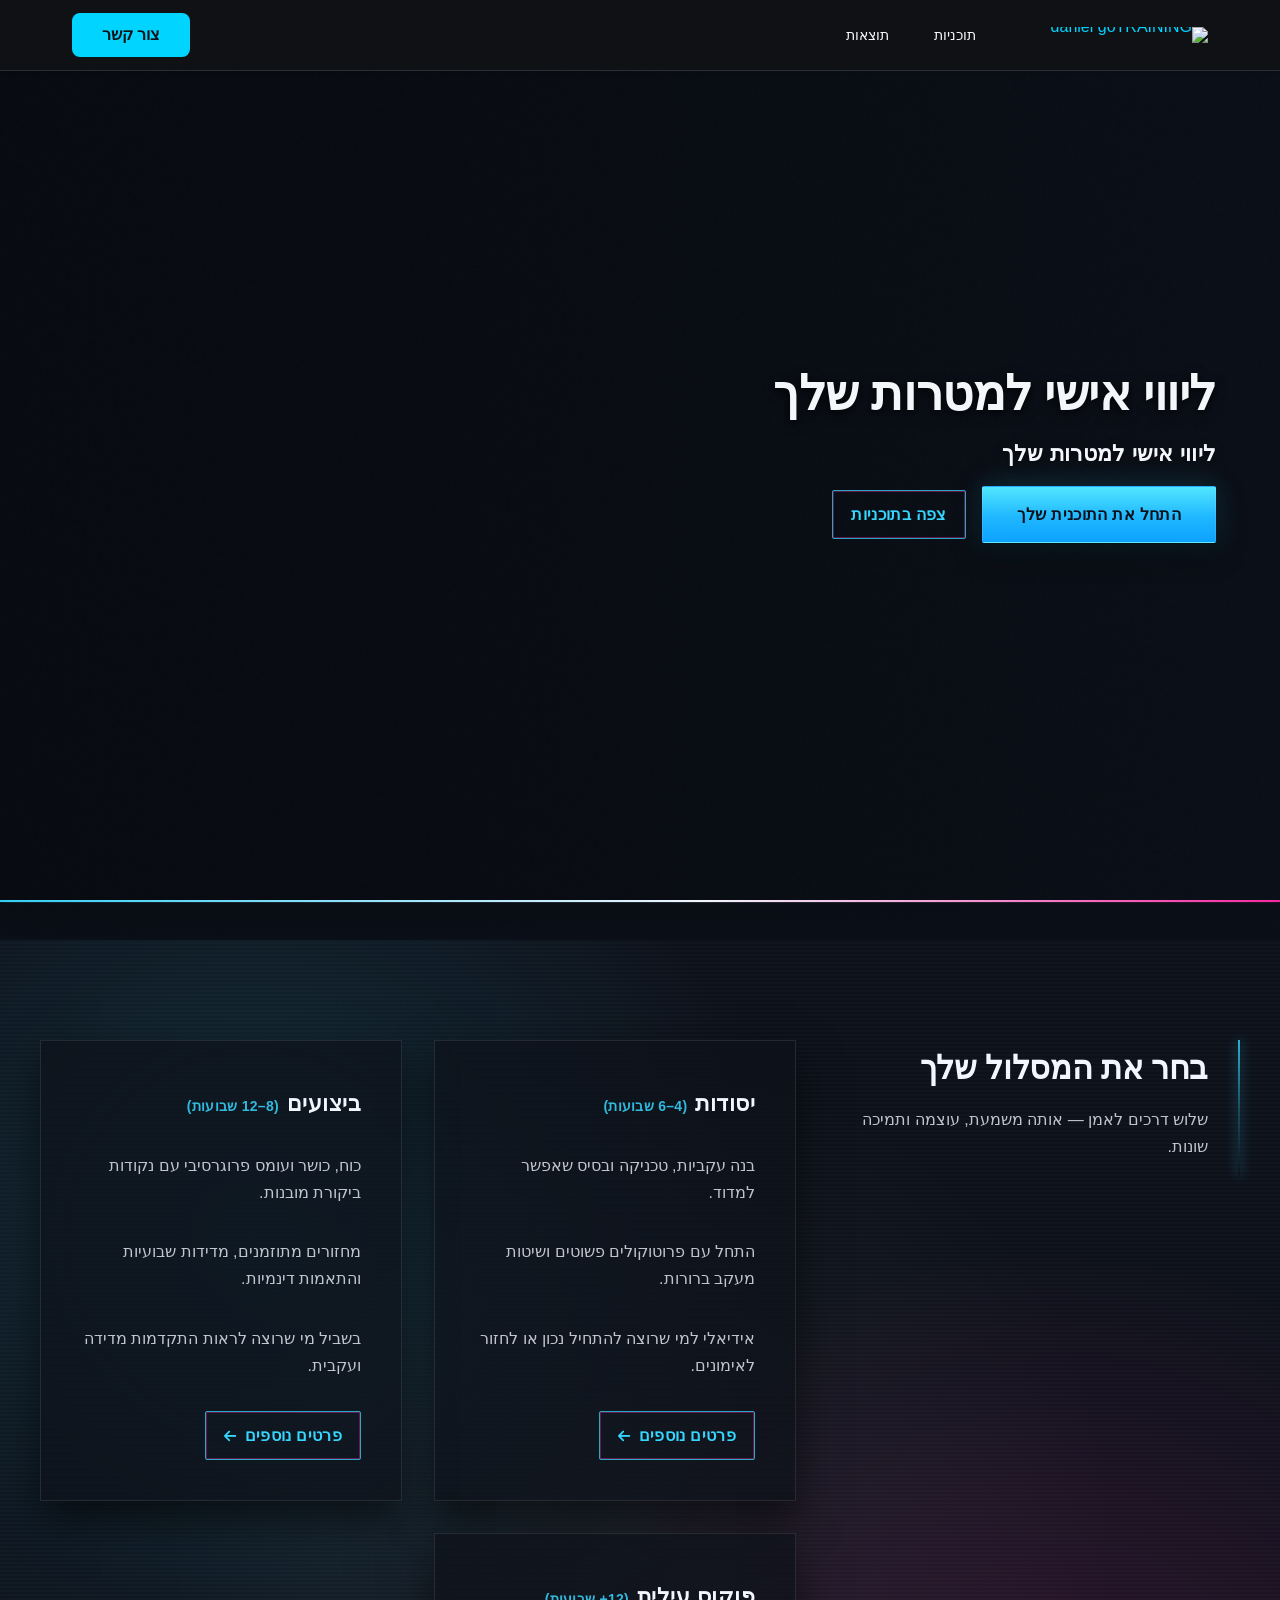
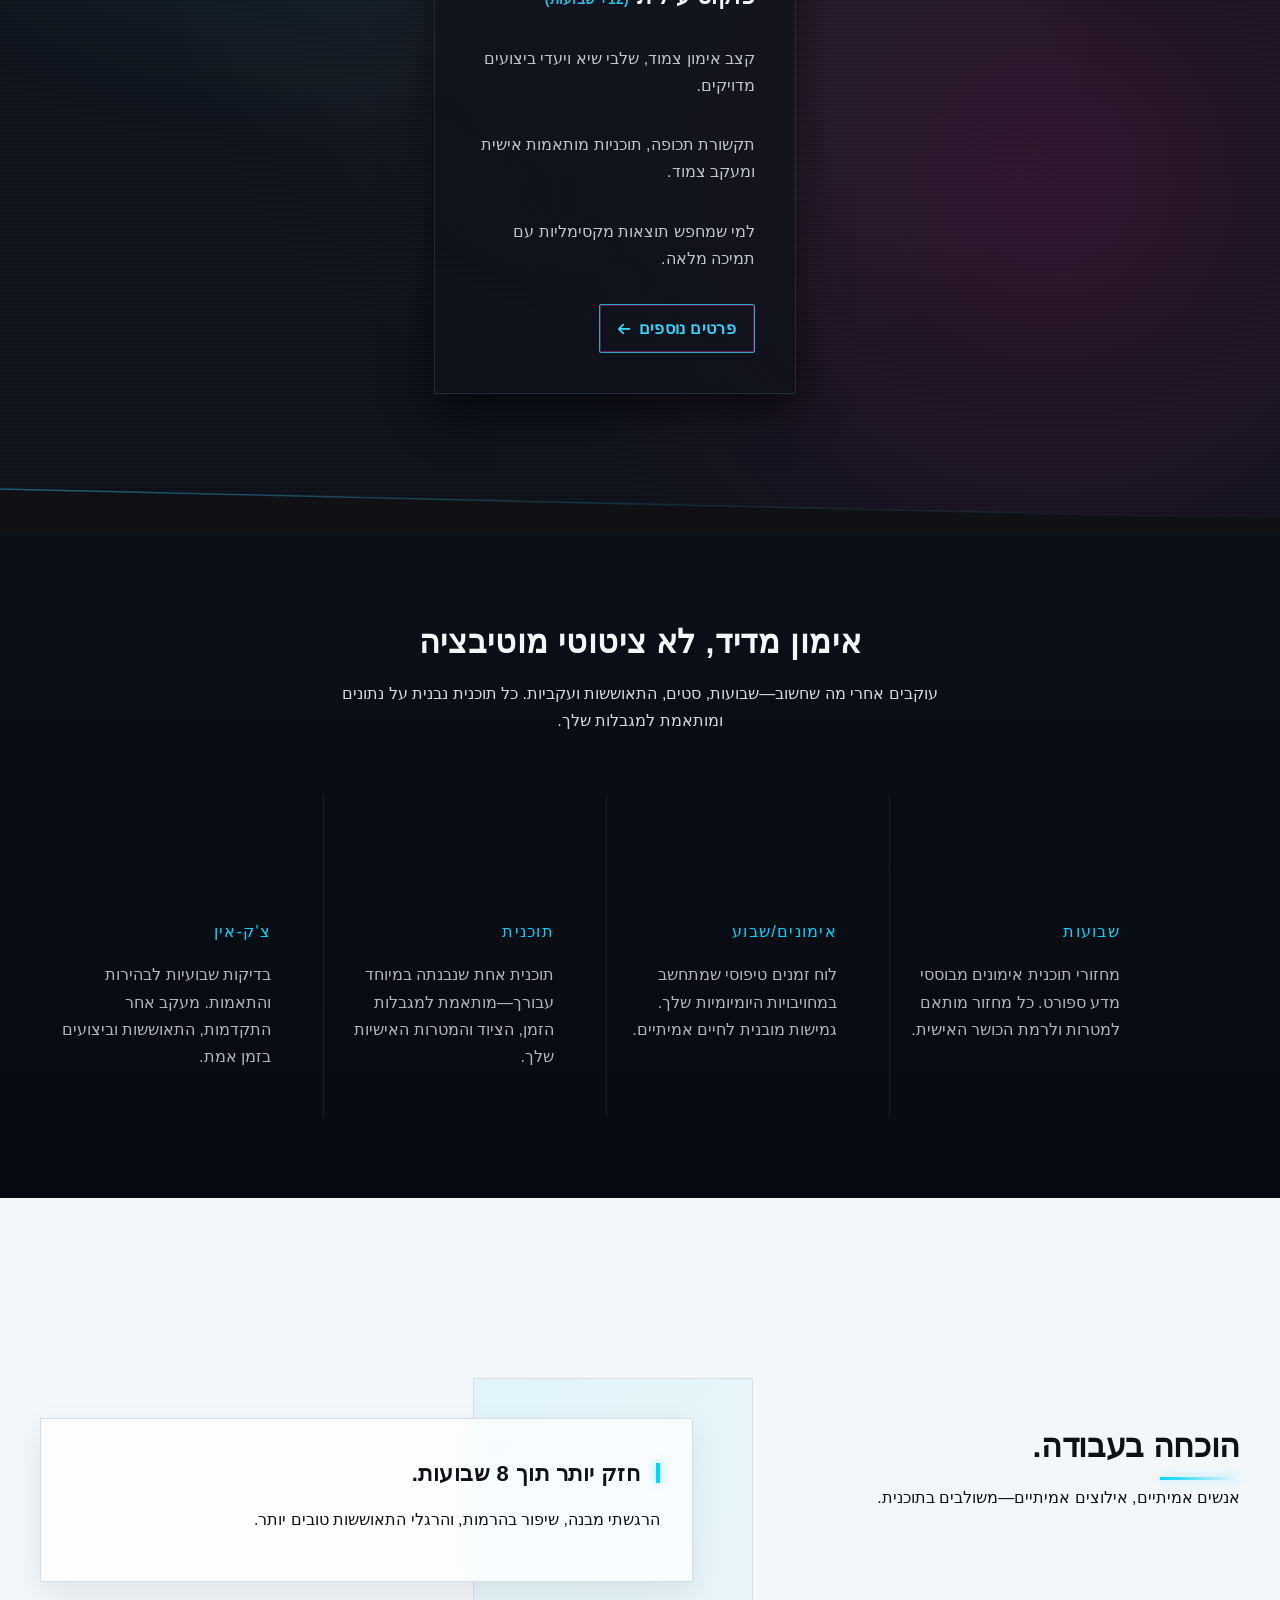
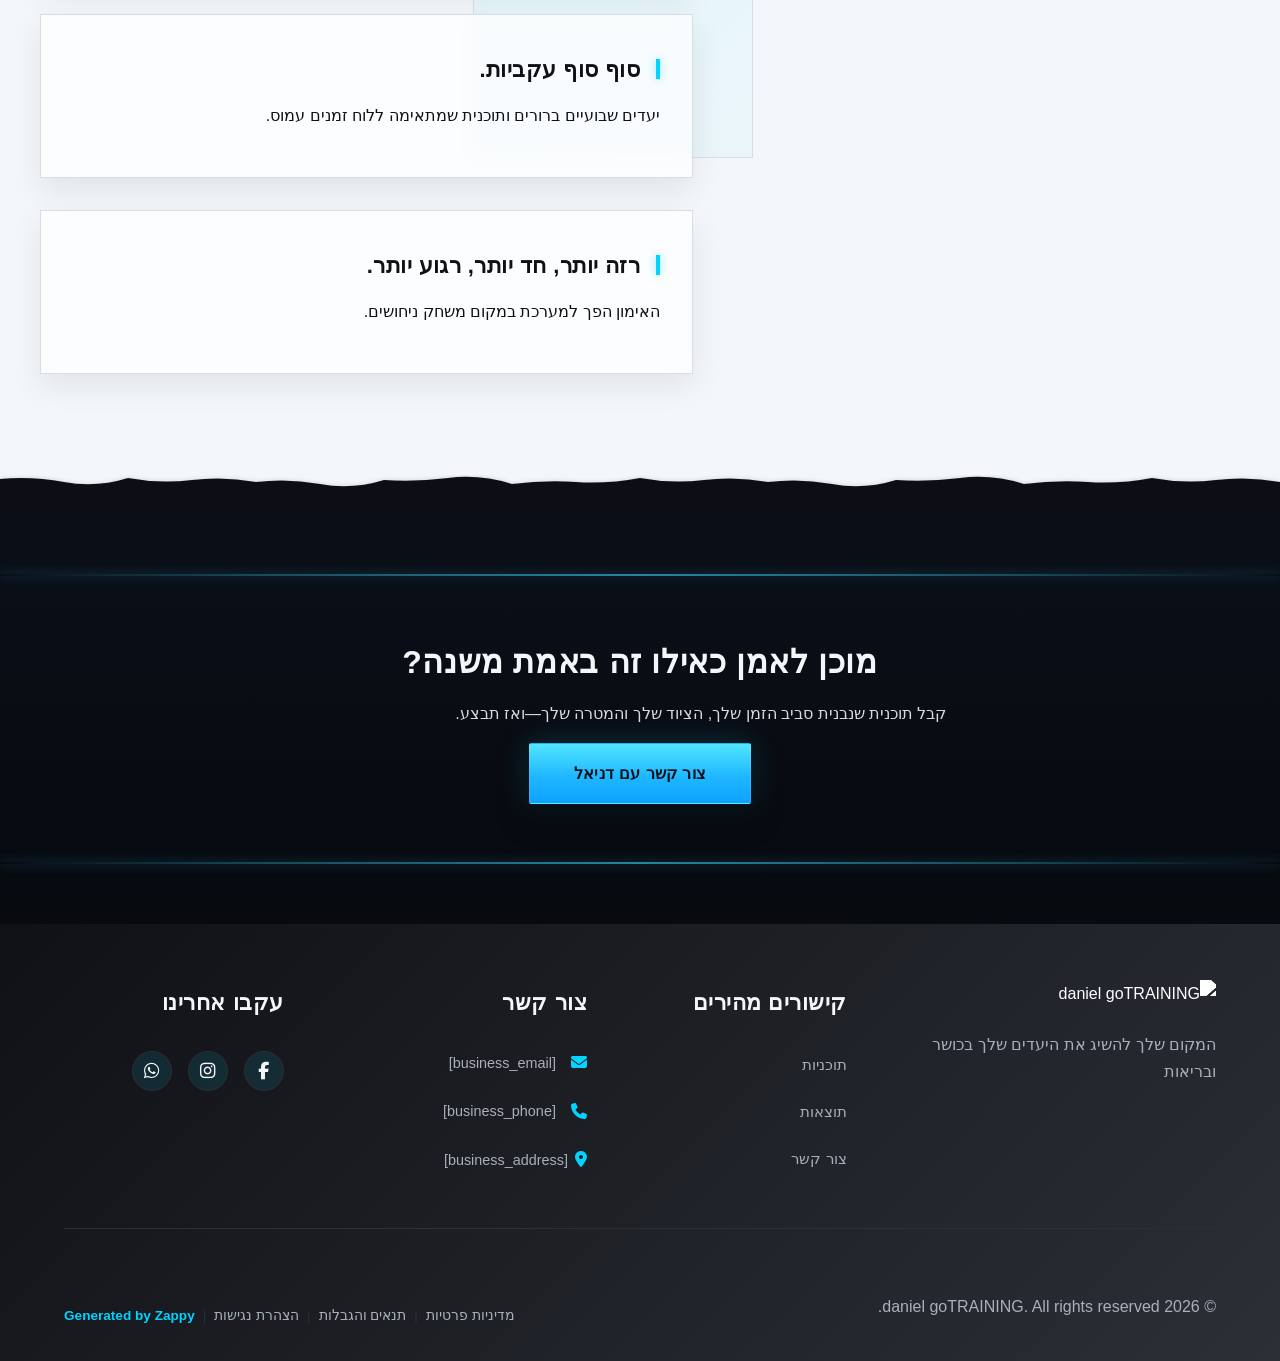
==== commit 49bf1c36: "Background sync: Progressive GitHub Sync" ====
--- a/public/index.html
+++ b/public/index.html
@@ -1 +1 @@
-<!doctype html><html dir="rtl" lang="he"><head><meta charset="UTF-8"><meta content="width=device-width,initial-scale=1" name="viewport"><meta content="index, follow" name="robots"><title>אימוני כושר אונליין עם מאמן אישי — daniel goTRAINING</title><meta content="התחל את מסע הכושר שלך עם תוכנית אימונים מקוונת מותאמת אישית. מאמן כושר דיגיטלי מוביל בישראל מלווה אותך צעד אחר צעד להשגת התוצאות שחלמת עליהן." name="description"><meta content="אימוני כושר אונליין עם מאמן אישי, תוכנית אימונים מקוונת מותאמת אישית, מאמן כושר דיגיטלי בישראל, אימונים מקוונים, כושר בריאות" name="keywords"><link href="/assets/favicon.ico" rel="icon" type="image/x-icon"><link href="/assets/favicon-16x16.png" rel="icon" type="image/png" sizes="16x16"><link href="/assets/favicon-32x32.png" rel="icon" type="image/png" sizes="32x32"><link href="/assets/favicon-48x48.png" rel="icon" type="image/png" sizes="48x48"><link href="/assets/favicon-192x192.png" rel="icon" type="image/png" sizes="192x192"><link href="/assets/favicon-512x512.png" rel="icon" type="image/png" sizes="512x512"><link href="/assets/apple-touch-icon.png" rel="apple-touch-icon"><script>!function(){"use strict";var t="fe8809a9-95fc-498e-8000-15222b62ca13",e="https://api.zappy5.com/api/analytics/track",a=18e5,n=2592e6,o=!0,i=!0,r=!0;var s=function(){var e="zappy_visitor_"+t,a=null;try{if(a=localStorage.getItem(e)){var o=JSON.parse(a),i=Date.now();if(i-o.created<n)return o.lastSeen=i,localStorage.setItem(e,JSON.stringify(o)),o.id}}catch(t){console.warn("Zappy Analytics: LocalStorage not available")}var r="zv_"+Date.now()+"_"+Math.random().toString(36).substr(2,9);try{localStorage.setItem(e,JSON.stringify({id:r,created:Date.now(),lastSeen:Date.now()}))}catch(t){}return r}(),c=function(){var e="zappy_session_"+t,n=null;try{if(n=sessionStorage.getItem(e)){var o=JSON.parse(n),i=Date.now();if(i-o.timestamp<a)return o.timestamp=i,sessionStorage.setItem(e,JSON.stringify(o)),o.id}}catch(t){console.warn("Zappy Analytics: SessionStorage not available")}var r="zs_"+Date.now()+"_"+Math.random().toString(36).substr(2,9);try{sessionStorage.setItem(e,JSON.stringify({id:r,timestamp:Date.now()}))}catch(t){}return r}();function l(a,n){n=n||{};var o={website_id:t,event_type:a,page_path:window.location.pathname,referrer:document.referrer||"direct",visitor_id:s,session_id:c,metadata:n};if(navigator.sendBeacon){var i=new Blob([JSON.stringify(o)],{type:"application/json"});navigator.sendBeacon(e,i)}else fetch(e,{method:"POST",headers:{"Content-Type":"application/json"},body:JSON.stringify(o),keepalive:!0}).catch(function(t){console.warn("Zappy Analytics: Failed to track event",t)})}o&&l("pageview",{title:document.title,url:window.location.href}),i&&document.addEventListener("click",function(t){var e=t.target;if("BUTTON"===e.tagName||e.closest("button")){var a="BUTTON"===e.tagName?e:e.closest("button");l("click",{element:"button",text:a.textContent.trim().substring(0,100),id:a.id||null,class:a.className||null})}else if("A"===e.tagName||e.closest("a")){var n="A"===e.tagName?e:e.closest("a");l("navigation",{element:"link",text:n.textContent.trim().substring(0,100),href:n.href,external:n.hostname!==window.location.hostname})}},!0),r&&document.addEventListener("submit",function(t){var e=t.target;l("form_submit",{form_id:e.id||null,form_name:e.name||null,form_action:e.action||null,form_method:e.method||"GET"})},!0);var m=Date.now();window.addEventListener("beforeunload",function(){l("page_unload",{time_on_page:Math.floor((Date.now()-m)/1e3),page_path:window.location.pathname})}),window.zappyAnalytics={track:l,getVisitorId:function(){return s},getSessionId:function(){return c}}}()</script><meta content="אימוני כושר אונליין עם מאמן אישי — daniel goTRAINING" property="og:title"><meta content="התחל את מסע הכושר שלך עם תוכנית אימונים מקוונת מותאמת אישית. מאמן כושר דיגיטלי מוביל בישראל מלווה אותך צעד אחר צעד להשגת התוצאות שחלמת עליהן." property="og:description"><meta content="website" property="og:type"><meta content="he_IL" property="og:locale"><meta content="summary_large_image" name="twitter:card"><meta content="אימוני כושר אונליין עם מאמן אישי — daniel goTRAINING" name="twitter:title"><meta content="התחל את מסע הכושר שלך עם תוכנית אימונים מקוונת מותאמת אישית. מאמן כושר דיגיטלי מוביל בישראל מלווה אותך צעד אחר צעד להשגת התוצאות שחלמת עליהן." name="twitter:description"><link href="https://cdnjs.cloudflare.com/ajax/libs/font-awesome/6.4.0/css/all.min.css" rel="stylesheet"><link href="/assets/favicon.ico" rel="icon" type="image/x-icon"><link href="/assets/favicon-16x16.png" rel="icon" type="image/png" sizes="16x16"><link href="/assets/favicon-32x32.png" rel="icon" type="image/png" sizes="32x32"><link href="/assets/favicon-48x48.png" rel="icon" type="image/png" sizes="48x48"><link href="/assets/favicon-192x192.png" rel="icon" type="image/png" sizes="192x192"><link href="/assets/favicon-512x512.png" rel="icon" type="image/png" sizes="512x512"><link href="/assets/apple-touch-icon.png" rel="apple-touch-icon"><link href="https://cdn.jsdelivr.net/npm/vanilla-cookieconsent@3/dist/cookieconsent.css" rel="stylesheet"><script src="https://cdn.jsdelivr.net/npm/vanilla-cookieconsent@3/dist/cookieconsent.umd.js"></script><script src="https://cdn.jsdelivr.net/gh/mickidum/acc_toolbar/acctoolbar/acctoolbar.min.js"></script><link href="/styles.css" rel="stylesheet"><style id="zappy-dropdown-submenu-styles">#navMenu li:has(.sub-menu),.nav-menu li:has(.sub-menu),.navbar li:has(.sub-menu),nav li:has(.sub-menu){position:relative}#navMenu .sub-menu,.nav-menu .sub-menu,.navbar .sub-menu,nav .sub-menu{display:block!important;position:absolute!important;top:100%;left:0;min-width:220px;background:#fff;border-radius:8px;box-shadow:0 8px 25px rgba(0,0,0,.15);padding:8px 0;opacity:0;visibility:hidden;transform:translateY(10px);transition:all .3s ease;z-index:1000;list-style:none;pointer-events:none}#navMenu li:hover>.sub-menu,.nav-menu li:hover>.sub-menu,.navbar li:hover>.sub-menu,nav li:hover>.sub-menu{opacity:1!important;visibility:visible!important;transform:translateY(0)!important;pointer-events:auto!important}.sub-menu li{list-style:none;margin:0;padding:0}.sub-menu a{display:block!important;padding:10px 16px!important;color:#333!important;font-weight:500;text-decoration:none;white-space:nowrap;transition:background-color .2s}.sub-menu a:hover{background-color:#f5f5f5}[dir=rtl] .nav-menu .sub-menu,[dir=rtl] .navbar .sub-menu,[dir=rtl] nav .sub-menu,html[lang=ar] .nav-menu .sub-menu,html[lang=ar] .navbar .sub-menu,html[lang=ar] nav .sub-menu,html[lang=he] .nav-menu .sub-menu,html[lang=he] .navbar .sub-menu,html[lang=he] nav .sub-menu{left:auto!important;right:0!important}.sub-menu:empty,.sub-menu:not(:has(li)),.sub-menu:not(:has(li:not(.zappy-hidden-menu-item))){display:none!important;opacity:0!important;visibility:hidden!important;pointer-events:none!important}li:has(.menu-group-title):hover>.sub-menu{opacity:1!important;visibility:visible!important;transform:translateY(0)!important;pointer-events:auto!important}#navMenu>li>.menu-group-title,.nav-menu>li>.menu-group-title{display:inline-block;padding:.5rem 1rem;cursor:default;user-select:none}@media (max-width:768px){#navMenu .sub-menu,.nav-menu .sub-menu,.navbar .sub-menu,nav .sub-menu{position:static!important;transform:none!important;box-shadow:none!important;background:0 0!important;max-height:0;overflow:hidden;opacity:0;visibility:hidden;transition:max-height .3s ease,opacity .3s ease;padding:0!important;border-radius:0!important}.sub-menu.mobile-expanded{max-height:500px!important;opacity:1!important;visibility:visible!important;padding:8px 0 8px 16px!important}[dir=rtl] .sub-menu.mobile-expanded,html[lang=he] .sub-menu.mobile-expanded{padding:8px 16px 8px 0!important}#navMenu li:hover>.sub-menu,.nav-menu li:hover>.sub-menu,.navbar li:hover>.sub-menu,nav li:hover>.sub-menu{opacity:0;visibility:hidden;pointer-events:none}#navMenu li>.sub-menu.mobile-expanded,.nav-menu li>.sub-menu.mobile-expanded,.navbar li>.sub-menu.mobile-expanded,nav li>.sub-menu.mobile-expanded{opacity:1!important;visibility:visible!important;pointer-events:auto!important}#navMenu li:has(.sub-menu),.nav-menu li:has(.sub-menu),.navbar li:has(.sub-menu),nav li:has(.sub-menu){display:flex!important;flex-wrap:wrap!important;align-items:center!important;position:relative!important;min-height:44px!important}#navMenu li:has(.sub-menu)>a,.nav-menu li:has(.sub-menu)>a,.navbar li:has(.sub-menu)>a,nav li:has(.sub-menu)>a{flex:1!important;min-width:0!important}#navMenu li:has(.sub-menu)>.menu-group-title,.nav-menu li:has(.sub-menu)>.menu-group-title,.navbar li:has(.sub-menu)>.menu-group-title,nav li:has(.sub-menu)>.menu-group-title{flex:1!important;min-width:0!important;padding:0!important;line-height:inherit!important}#navMenu li:has(.sub-menu)>.sub-menu,.nav-menu li:has(.sub-menu)>.sub-menu,.navbar li:has(.sub-menu)>.sub-menu,nav li:has(.sub-menu)>.sub-menu{flex-basis:100%!important;width:100%!important}#navMenu li:has(.sub-menu)>a [class*=arrow],#navMenu li:has(.sub-menu)>a [class*=chevron],.nav-menu li:has(.sub-menu)>a .fa-angle-down,.nav-menu li:has(.sub-menu)>a .fa-chevron-down,.nav-menu li:has(.sub-menu)>a [class*=arrow],.nav-menu li:has(.sub-menu)>a [class*=chevron],nav li:has(.sub-menu)>a [class*=arrow],nav li:has(.sub-menu)>a [class*=chevron]{display:none!important;visibility:hidden!important}.mobile-submenu-toggle{display:flex!important;align-items:center!important;justify-content:center!important;width:44px!important;height:44px!important;background:0 0!important;border:none!important;cursor:pointer!important;color:var(--text-light)!important;position:absolute!important;top:0!important;right:0!important;left:auto!important;z-index:2!important}[dir=rtl] .mobile-submenu-toggle,html[lang=ar] .mobile-submenu-toggle,html[lang=he] .mobile-submenu-toggle{left:0!important;right:auto!important}.mobile-submenu-toggle::after{content:''!important;width:0!important;height:0!important;border-left:6px solid transparent!important;border-right:6px solid transparent!important;border-top:7px solid currentColor!important;transition:transform .3s ease!important}.mobile-submenu-toggle.expanded::after{transform:rotate(180deg)!important}.sub-menu a{padding:10px 0!important;display:block!important;color:var(--text-light)!important}.navbar .sub-menu li a,.zappy-products-dropdown .sub-menu a,nav.navbar .sub-menu li a{color:var(--text-light)!important}}@media (min-width:769px){.mobile-submenu-toggle{display:none!important}}</style><style id="mobile-lang-menu-deployed-css">@media (max-width:768px){.lang-switcher,.nav-container .lang-switcher,.nav-cta-container .lang-switcher,.nav-ecommerce-icons .lang-switcher,.nav-icons-left .lang-switcher,.navbar .lang-switcher,.navbar .nav-cta-container .lang-switcher{display:none!important}.mobile-lang-menu{width:100%;border-top:1px solid rgba(128,128,128,.2);padding:8px 0 0 0;margin-top:8px}.mobile-lang-toggle{display:flex!important;align-items:center;justify-content:space-between;width:100%;padding:12px 16px;background:0 0;border:none;cursor:pointer;font-size:15px;color:inherit;font-family:inherit}.mobile-lang-toggle::after{content:'';display:inline-block;width:8px;height:8px;border-right:2px solid currentColor;border-bottom:2px solid currentColor;transform:rotate(45deg);transition:transform .3s ease;margin-left:8px}.mobile-lang-toggle.expanded::after{transform:rotate(-135deg)}.mobile-lang-options{max-height:0;overflow:hidden;transition:max-height .3s ease}.mobile-lang-options.expanded{max-height:300px}.mobile-lang-option{display:flex!important;align-items:center;gap:10px;padding:10px 24px;text-decoration:none;color:inherit;font-size:14px;font-family:inherit}.mobile-lang-option:hover{background:rgba(128,128,128,.1)}.mobile-lang-option.active{font-weight:600;opacity:.7;pointer-events:none}.mobile-lang-option img{width:20px;height:20px;border-radius:50%}}@media (min-width:769px){.mobile-lang-menu{display:none!important}}</style><style id="zappy-widget-visibility">#mic-access-tool-box,#mic-access-tool-general-button,#mic-init-access-tool #mic-access-tool-box,#mic-init-access-tool #mic-access-tool-general-button,#mic-init-access-tool .mic-access-tool-general-button,._access-icon,._access-menu,.mic-access-tool-box,.mic-access-tool-general-button,div[id*=mic-access-tool-box]{display:none!important;visibility:hidden!important;opacity:0!important;pointer-events:none!important}</style></head><body><nav class="navbar" dir="rtl"><button aria-label="Menu" class="mobile-toggle" id="mobileToggle"><svg viewBox="0 0 24 24" class="hamburger-icon" fill="none" height="24" width="24"><path d="M3 12h18M3 6h18M3 18h18" stroke="currentColor" stroke-width="2" stroke-linecap="round"></path></svg><svg viewBox="0 0 24 24" class="close-icon" fill="none" height="24" width="24" style="display:none"><path d="M18 6L6 18M6 6l12 12" stroke="currentColor" stroke-width="2" stroke-linecap="round"></path></svg></button><button aria-label="Call" class="phone-header-btn"><svg viewBox="0 0 24 24" fill="currentColor" height="20" width="20"><path d="M22 16.92v3a2 2 0 0 1-2.18 2 19.79 19.79 0 0 1-8.63-3.07 19.5 19.5 0 0 1-6-6 19.79 19.79 0 0 1-3.07-8.67A2 2 0 0 1 4.11 2h3a2 2 0 0 1 2 1.72 12.84 12.84 0 0 0 .7 2.81 2 2 0 0 1-.45 2.11L8.09 9.91a16 16 0 0 0 6 6l1.27-1.27a2 2 0 0 1 2.11-.45 12.84 12.84 0 0 0 2.81.7A2 2 0 0 1 22 16.92z"></path></svg></button><div class="nav-container"><div class="nav-right-group"><div class="nav-brand"><a href="/" class="logo-link"><img alt="daniel goTRAINING" class="logo" src="/assets/business-logo.webp"></a></div><ul class="nav-menu" id="navMenu"><li><a href="/programs">תוכניות</a></li><li><a href="/results">תוצאות</a></li></ul></div><div class="nav-cta-container"><a href="/contact" class="nav-cta-btn">צור קשר</a></div></div></nav><script>window.addEventListener("load",function(){const e=document.querySelector(".navbar, nav, header");if(!e)return void console.log("[Navbar] Navbar element not found");let t=document.getElementById("mobileToggle")||document.querySelector(".mobile-toggle")||document.querySelector(".hamburger")||document.querySelector(".hamburger-menu")||document.querySelector(".menu-toggle")||document.querySelector(".burger-menu")||document.querySelector('[aria-label="Menu"]')||document.querySelector('[aria-label="תפריט"]');const o=document.querySelector(".phone-header-btn"),n=window.getComputedStyle(e);let r=n.backgroundColor;if(console.log("[Navbar] Initial navbar background:",r),"transparent"===r||"rgba(0, 0, 0, 0)"===r||r.startsWith("rgba")&&r.includes(", 0)")){const e=n.backgroundImage;if(e&&"none"!==e)console.log("[Navbar] Navbar has background image/gradient, using dark text"),r="rgb(240, 240, 240)";else{const e=window.getComputedStyle(document.body).backgroundColor;console.log("[Navbar] Navbar transparent, using body background:",e),r=e}}const i=r.match(/\d+/g);if(i&&i.length>=3){const e=(.299*parseInt(i[0])+.587*parseInt(i[1])+.114*parseInt(i[2]))/255;console.log("[Navbar] Mobile button colors preserved from Claude CSS (luminance:",e.toFixed(2)+")");const n=document.createElement("style");n.id="zappy-mobile-nav-fix";document.documentElement.lang;document.documentElement.dir,n.textContent='\n        /* Hide mobile buttons on desktop, show only on mobile */\n        @media (min-width: 769px) {\n          .mobile-toggle,\n          .phone-header-btn {\n            display: none !important;\n          }\n        }\n        \n        /* Show and position mobile buttons correctly on mobile */\n        @media (max-width: 768px) {\n          .mobile-toggle,\n          .phone-header-btn {\n            position: absolute !important;\n            top: 50% !important;\n            transform: translateY(-50%) !important;\n            z-index: 1001 !important;\n            display: flex !important;\n            align-items: center !important;\n            justify-content: center !important;\n            width: 36px !important;\n            height: 36px !important;\n            border-radius: 50% !important;\n            border: none !important;\n            cursor: pointer !important;\n            padding: 6px !important;\n            background: none !important;\n            color: var(--text-light) !important;\n          }\n          \n          /* LTR positioning (default): hamburger LEFT, phone RIGHT */\n          html:not([dir="rtl"]):not([lang="he"]):not([lang="ar"]) .mobile-toggle,\n          html[dir="ltr"] .mobile-toggle {\n            left: 12px !important;\n            right: auto !important;\n          }\n          html:not([dir="rtl"]):not([lang="he"]):not([lang="ar"]) .phone-header-btn,\n          html[dir="ltr"] .phone-header-btn {\n            right: 12px !important;\n            left: auto !important;\n          }\n          \n          /* RTL positioning: hamburger RIGHT, phone LEFT */\n          html[dir="rtl"] .mobile-toggle,\n          html[lang="he"] .mobile-toggle,\n          html[lang="ar"] .mobile-toggle {\n            right: 12px !important;\n            left: auto !important;\n          }\n          html[dir="rtl"] .phone-header-btn,\n          html[lang="he"] .phone-header-btn,\n          html[lang="ar"] .phone-header-btn {\n            left: 12px !important;\n            right: auto !important;\n          }\n          \n          /* CRITICAL: Ensure nav-container has min-height on mobile */\n          /* All children are positioned absolutely/fixed on mobile, so height:auto collapses to 0 */\n          .nav-container {\n            min-height: 70px !important;\n            position: relative !important;\n          }\n          \n          /* Ensure SVG icons are properly sized and inherit color */\n          .mobile-toggle svg,\n          .phone-header-btn svg {\n            width: 24px !important;\n            height: 24px !important;\n            /* Don\'t force display - let JavaScript control hamburger/close toggle */\n          }\n          \n          /* Reset nav-cta-container on mobile - remove desktop box-shadow/padding */\n          /* that creates a visible ghost box when CTA button is hidden */\n          .nav-cta-container {\n            box-shadow: none !important;\n            padding: 0 !important;\n          }\n          \n          /* Hide nav-cta-container entirely on mobile when there\'s no lang-switcher */\n          /* (only the CTA button is inside, and it\'s hidden on mobile) */\n          .nav-cta-container:not(:has(.lang-switcher)) {\n            display: none !important;\n          }\n          \n          /* CRITICAL: Prevent hero image fade gradient from bleeding over headline text */\n          /* The .image-fade-gradient has bottom: -30px (extends below parent) */\n          /* On mobile stacked layout, this overlaps the h1 text below the image */\n          .hero-image-column {\n            overflow: hidden !important;\n          }\n          .image-fade-gradient {\n            bottom: 0 !important;\n          }\n          \n          /* Hide desktop language switcher on mobile - hamburger menu handles it */\n          /* High specificity to override stored CSS */\n          .lang-switcher,\n          .nav-cta-container .lang-switcher,\n          .nav-container .lang-switcher,\n          .navbar .lang-switcher,\n          .navbar .nav-cta-container .lang-switcher {\n            display: none !important;\n          }\n        }\n      ';const r=document.getElementById("zappy-mobile-nav-fix");r&&r.remove(),document.head.appendChild(n),console.log("[Navbar] Critical CSS injected for mobile nav positioning");const l=window.innerWidth<=768;if(t){const e=t.querySelector(".hamburger-icon"),o=t.querySelector(".close-icon");e&&(e.style.setProperty("width","24px","important"),e.style.setProperty("height","24px","important"),e.style.setProperty("display","block","important")),o&&(o.style.setProperty("width","24px","important"),o.style.setProperty("height","24px","important"),o.style.setProperty("display","none","important")),l?(t.style.setProperty("position","absolute","important"),t.style.setProperty("top","50%","important"),t.style.setProperty("transform","translateY(-50%)","important"),t.style.setProperty("z-index","1001","important"),t.style.removeProperty("left"),t.style.removeProperty("right"),console.log("[Navbar] Mobile toggle positioning applied (mobile viewport)")):(t.style.removeProperty("position"),t.style.removeProperty("top"),t.style.removeProperty("transform"),t.style.removeProperty("z-index"),t.style.removeProperty("left"),t.style.removeProperty("right"),console.log("[Navbar] Desktop viewport - cleared mobile toggle inline positioning"))}if(o){const e=o.querySelector("svg");e&&(e.style.width="24px",e.style.height="24px",e.setAttribute("width","24"),e.setAttribute("height","24")),l?(o.style.setProperty("position","absolute","important"),o.style.setProperty("top","50%","important"),o.style.setProperty("transform","translateY(-50%)","important"),o.style.setProperty("z-index","1001","important"),o.style.removeProperty("left"),o.style.removeProperty("right"),console.log("[Navbar] Phone button positioning applied (mobile viewport)")):(o.style.removeProperty("position"),o.style.removeProperty("top"),o.style.removeProperty("transform"),o.style.removeProperty("z-index"),o.style.removeProperty("left"),o.style.removeProperty("right"),console.log("[Navbar] Desktop viewport - cleared phone button inline positioning"))}}else console.log("[Navbar] Could not parse background color:",r);t=document.getElementById("mobileToggle")||document.querySelector(".mobile-toggle")||document.querySelector(".hamburger")||document.querySelector(".hamburger-menu")||document.querySelector(".menu-toggle")||document.querySelector(".burger-menu")||document.querySelector('[aria-label="Menu"]')||document.querySelector('[aria-label="תפריט"]');const l=document.getElementById("navMenu")||document.querySelector(".nav-menu")||document.querySelector(".nav-links")||document.querySelector("nav ul:not(.submenu)");if(!t||!l)return void console.log("[Navbar] Mobile toggle or menu not found:",{toggle:!!t,menu:!!l});l.id||(l.id="navMenu"),console.log("[Navbar] Initializing mobile menu...");const a=t.cloneNode(!0);t.parentNode.replaceChild(a,t),a.addEventListener("click",function(e){e.preventDefault(),e.stopPropagation();const t=this.querySelector(".hamburger-icon"),o=this.querySelector(".close-icon");l.classList.contains("active")?(l.classList.remove("active"),t&&t.style.setProperty("display","block","important"),o&&o.style.setProperty("display","none","important"),document.body.style.overflow="",console.log("[Navbar] Menu closed")):(l.classList.add("active"),t&&t.style.setProperty("display","none","important"),o&&o.style.setProperty("display","block","important"),document.body.style.overflow="hidden",console.log("[Navbar] Menu opened"))}),l.querySelectorAll("a").forEach(function(e){e.addEventListener("click",function(){if("#"===this.getAttribute("href"))return;const e=a.querySelector(".hamburger-icon"),t=a.querySelector(".close-icon");l.classList.remove("active"),e&&e.style.setProperty("display","block","important"),t&&t.style.setProperty("display","none","important"),document.body.style.overflow="",console.log("[Navbar] Menu closed (link clicked)")})});var s=l.querySelectorAll(".dropdown-toggle");s.forEach(function(e){e.addEventListener("click",function(e){e.preventDefault(),e.stopPropagation();var t=this.closest(".nav-dropdown");t&&(t.parentNode.querySelectorAll(".nav-dropdown.open").forEach(function(e){e!==t&&e.classList.remove("open")}),t.classList.toggle("open"),console.log("[Navbar] Dropdown toggled:",t.classList.contains("open")?"open":"closed"))})}),document.addEventListener("click",function(e){e.target.closest(".nav-dropdown")||document.querySelectorAll(".nav-dropdown.open").forEach(function(e){e.classList.remove("open")})}),console.log("[Navbar] Dropdown handlers initialized for "+s.length+" dropdowns"),o&&o.addEventListener("click",function(){const e=document.querySelectorAll('a[href^="tel:"]'),t=e.length>0?e[0].getAttribute("href").replace("tel:",""):"[business_phone]";window.location.href="tel:"+t,console.log("[Navbar] Phone button clicked")}),console.log("[Navbar] Mobile menu initialized successfully");const p=function(){const e=document.querySelector(".whatsapp-float");e&&(window.innerWidth>=769?(e.style.setProperty("display","none","important"),e.style.setProperty("visibility","hidden","important"),e.style.setProperty("opacity","0","important"),e.style.setProperty("pointer-events","none","important"),console.log("[WhatsApp] Button hidden on desktop")):(e.style.removeProperty("display"),e.style.removeProperty("visibility"),e.style.removeProperty("opacity"),e.style.removeProperty("pointer-events"),console.log("[WhatsApp] Button visible on mobile")))};let c;p(),window.addEventListener("resize",function(){clearTimeout(c),c=setTimeout(p,100)})})</script><main><section class="index-hero-section" data-layout-spec="בית-hero" data-hero-type="fullscreen-scrim"><div class="index-hero-section__bg-wrapper"><img alt="אימון כושר אינטנסיבי עם תאורת רים דרמטית" class="index-hero-section__bg-image" src="/assets/site-index-hero-bg-image.webp" data-context="Cinematic low-key fitness photo: athletic silhouette of a person mid-workout (deadlift or kettlebell swing) in a dark gym with dramatic rim lighting from behind, creating a glowing edge around the body. Shot from a low angle with strong contrast - deep shadows in foreground, bright rim light on the END side (left in RTL layout). Negative space on START side (right in RTL) for text overlay. Moody, intense atmosphere with subtle film grain. Colors: deep blacks, steel blues, with cyan/teal rim light accents. Composition should place the athlete figure toward the END third of frame, leaving the START two-thirds open for text. High-contrast, professional fitness photography style." data-hero-bg="true" data-placeholder="index-hero-bg-image" height="1080" width="1920"></div><div class="index-hero-section__scrim" aria-hidden="true"></div><div class="index-hero-section__grain" aria-hidden="true"></div><div class="index-hero-section__content-wrapper"><div class="index-hero-section__content"><h1 class="index-hero-section__headline">ליווי אישי למטרות שלך&nbsp;</h1><h3 class="index-hero-section__subtitle">התאמן עם מבנה, אינטנסיביות ותוכנית שמתאימה לחיים שלך—בלי רעש, רק תוצאות.</h3><div class="index-hero-section__cta-group"><a href="/contact" class="index-hero-section__btn index-hero-section__btn--primary">התחל את התוכנית שלך</a><a href="/programs" class="index-hero-section__btn index-hero-section__btn--secondary">צפה בתוכניות</a></div></div></div><div class="index-hero-section__divider-wrapper"><svg viewBox="0 0 1200 40" aria-hidden="true" xmlns="http://www.w3.org/2000/svg" preserveAspectRatio="none" class="index-hero-section__divider-svg"><defs><linearGradient id="index-hero-neon-gradient" x1="0%" x2="100%" y1="0%" y2="0%"><stop offset="0%" style="stop-color:#36D7FF;stop-opacity:0.95"></stop><stop offset="55%" style="stop-color:#F2F6FF"></stop><stop offset="100%" style="stop-color:#FF2BA6;stop-opacity:0.95"></stop></linearGradient><filter id="index-hero-neon-glow"><feGaussianBlur stdDeviation="4" result="coloredBlur"></feGaussianBlur><feMerge><feMergeNode in="coloredBlur"></feMergeNode><feMergeNode in="SourceGraphic"></feMergeNode></feMerge></filter></defs><rect fill="url(#index-hero-neon-gradient)" height="2" width="1200" x="0" y="0" filter="url(#index-hero-neon-glow)"></rect><rect fill="url(#index-hero-fade-gradient)" height="38" width="1200" x="0" y="2"></rect><defs><linearGradient id="index-hero-fade-gradient" x1="0%" x2="0%" y1="0%" y2="100%"><stop offset="0%" style="stop-color:#0B0F18;stop-opacity:0.3"></stop><stop offset="100%" style="stop-color:#0B0F18;stop-opacity:1"></stop></linearGradient></defs></svg></div></section><section class="index-programs-section" data-layout-spec="בית-programs"><div class="index-programs-container"><div class="index-programs-intro"><div class="index-programs-neon-line" aria-hidden="true"></div><h2>בחר את המסלול שלך</h2><p>שלוש דרכים לאמן — אותה משמעת, עוצמה ותמיכה שונות.</p></div><div class="index-programs-cards"><article class="index-programs-card"><h3>יסודות<span class="index-programs-duration">(4–6 שבועות)</span></h3><p>בנה עקביות, טכניקה ובסיס שאפשר למדוד.</p><p>התחל עם פרוטוקולים פשוטים ושיטות מעקב ברורות.</p><p>אידיאלי למי שרוצה להתחיל נכון או לחזור לאימונים.</p><a href="/programs" class="index-programs-cta">פרטים נוספים<i class="fas fa-arrow-left" aria-hidden="true"></i></a></article><article class="index-programs-card"><h3>ביצועים<span class="index-programs-duration">(8–12 שבועות)</span></h3><p>כוח, כושר ועומס פרוגרסיבי עם נקודות ביקורת מובנות.</p><p>מחזורים מתוזמנים, מדידות שבועיות והתאמות דינמיות.</p><p>בשביל מי שרוצה לראות התקדמות מדידה ועקבית.</p><a href="/programs" class="index-programs-cta">פרטים נוספים<i class="fas fa-arrow-left" aria-hidden="true"></i></a></article><article class="index-programs-card"><h3>פוקוס עילית<span class="index-programs-duration">(12+ שבועות)</span></h3><p>קצב אימון צמוד, שלבי שיא ויעדי ביצועים מדויקים.</p><p>תקשורת תכופה, תוכניות מותאמות אישית ומעקב צמוד.</p><p>למי שמחפש תוצאות מקסימליות עם תמיכה מלאה.</p><a href="/programs" class="index-programs-cta">פרטים נוספים<i class="fas fa-arrow-left" aria-hidden="true"></i></a></article></div></div><div class="index-programs-divider-wrapper"><svg viewBox="0 0 1200 60" aria-hidden="true" xmlns="http://www.w3.org/2000/svg" preserveAspectRatio="none"><defs><linearGradient id="index-programs-glow" x1="0%" x2="100%" y1="0%" y2="0%"><stop offset="0%" style="stop-color:rgba(54,215,255,0.4);stop-opacity:1"></stop><stop offset="50%" style="stop-color:rgba(54,215,255,0.15);stop-opacity:1"></stop><stop offset="100%" style="stop-color:rgba(54,215,255,0);stop-opacity:1"></stop></linearGradient></defs><path d="M0,60 L0,15 L1200,45 L1200,60 Z" fill="var(--bg-dark)"></path><path d="M0,15 L1200,45" fill="var(--bg-dark)" stroke="url(#index-programs-glow)" stroke-width="1.5"></path></svg></div></section><section class="index-stats-section" data-layout-spec="בית-stats"><div class="index-stats-section__container"><div class="index-stats-section__intro"><h2>אימון מדיד, לא ציטוטי מוטיבציה</h2><p>עוקבים אחרי מה שחשוב—שבועות, סטים, התאוששות ועקביות. כל תוכנית נבנית על נתונים ומותאמת למגבלות שלך.</p></div><div class="index-stats-section__grid"><div class="index-stats-section__stat-tile"><div class="index-stats-section__stat-number" data-element-type="icon" data-icon-type="svg"><svg viewBox="0 0 120 80" aria-hidden="true" xmlns="http://www.w3.org/2000/svg"><text fill="currentColor" font-family="monospace" font-size="56" font-weight="700" x="0" y="60">6–12</text></svg></div><p class="index-stats-section__stat-label">שבועות</p><p class="index-stats-section__stat-desc">מחזורי תוכנית אימונים מבוססי מדע ספורט. כל מחזור מותאם למטרות ולרמת הכושר האישית.</p></div><div class="index-stats-section__stat-tile"><div class="index-stats-section__stat-number" data-element-type="icon" data-icon-type="svg"><svg viewBox="0 0 120 80" aria-hidden="true" xmlns="http://www.w3.org/2000/svg"><text fill="currentColor" font-family="monospace" font-size="56" font-weight="700" x="0" y="60">3–5</text></svg></div><p class="index-stats-section__stat-label">אימונים/שבוע</p><p class="index-stats-section__stat-desc">לוח זמנים טיפוסי שמתחשב במחויבויות היומיומיות שלך. גמישות מובנית לחיים אמיתיים.</p></div><div class="index-stats-section__stat-tile"><div class="index-stats-section__stat-number" data-element-type="icon" data-icon-type="svg"><svg viewBox="0 0 80 80" aria-hidden="true" xmlns="http://www.w3.org/2000/svg"><text fill="currentColor" font-family="monospace" font-size="56" font-weight="700" x="0" y="60">1</text></svg></div><p class="index-stats-section__stat-label">תוכנית</p><p class="index-stats-section__stat-desc">תוכנית אחת שנבנתה במיוחד עבורך—מותאמת למגבלות הזמן, הציוד והמטרות האישיות שלך.</p></div><div class="index-stats-section__stat-tile"><div class="index-stats-section__stat-number" data-element-type="icon" data-icon-type="svg"><svg viewBox="0 0 140 80" aria-hidden="true" xmlns="http://www.w3.org/2000/svg"><text fill="currentColor" font-family="monospace" font-size="48" font-weight="700" x="0" y="60">שבועי</text></svg></div><p class="index-stats-section__stat-label">צ'ק-אין</p><p class="index-stats-section__stat-desc">בדיקות שבועיות לבהירות והתאמות. מעקב אחר התקדמות, התאוששות וביצועים בזמן אמת.</p></div></div></div><div class="index-stats-section__divider-wrapper"><svg viewBox="0 0 1200 100" aria-hidden="true" xmlns="http://www.w3.org/2000/svg" preserveAspectRatio="none"><defs><pattern height="100" id="stats-divider-lines" patternUnits="userSpaceOnUse" width="40" x="0" y="0"><line stroke="rgba(242,246,255,0.03)" stroke-width="1" x1="20" x2="20" y1="0" y2="100"></line></pattern><linearGradient id="stats-fade-gradient" x1="0%" x2="0%" y1="0%" y2="100%"><stop offset="0%" style="stop-color:#070A0F;stop-opacity:1"></stop><stop offset="100%" style="stop-color:#F4F7FA;stop-opacity:1"></stop></linearGradient></defs><path d="M0,100 L0,0 L1200,0 L1200,100 Z" fill="var(--bg-light)"></path><path d="M0,100 L0,0 L1200,0 L1200,100 Z" fill="var(--bg-light)"></path></svg></div></section><section class="index-testimonials-section" data-layout-spec="בית-testimonials"><div class="index-testimonials-container"><div class="index-testimonials-content"><h2>הוכחה בעבודה.</h2><p>אנשים אמיתיים, אילוצים אמיתיים—משולבים בתוכנית.</p></div><div class="index-testimonials-cards"><div class="index-testimonials-backplate"></div><article class="index-testimonials-card"><h3>חזק יותר תוך 8 שבועות.</h3><p>הרגשתי מבנה, שיפור בהרמות, והרגלי התאוששות טובים יותר.</p></article><article class="index-testimonials-card"><h3>סוף סוף עקביות.</h3><p>יעדים שבועיים ברורים ותוכנית שמתאימה ללוח זמנים עמוס.</p></article><article class="index-testimonials-card"><h3>רזה יותר, חד יותר, רגוע יותר.</h3><p>האימון הפך למערכת במקום משחק ניחושים.</p></article></div></div><div class="index-testimonials-divider-wrapper"><svg viewBox="0 0 1200 80" aria-hidden="true" xmlns="http://www.w3.org/2000/svg" preserveAspectRatio="none"><defs><filter id="testimonials-shadow"><feGaussianBlur stdDeviation="3" in="SourceAlpha"></feGaussianBlur><feOffset dx="0" dy="2" result="offsetblur"></feOffset><feComponentTransfer><feFuncA slope="0.3" type="linear"></feFuncA></feComponentTransfer><feMerge><feMergeNode></feMergeNode><feMergeNode in="SourceGraphic"></feMergeNode></feMerge></filter></defs><path d="M0,80 L0,45 Q30,42 60,48 T120,44 Q150,50 180,46 T240,48 Q270,44 300,50 T360,46 Q390,48 420,44 T480,50 Q510,46 540,48 T600,44 Q630,50 660,46 T720,48 Q750,44 780,50 T840,46 Q870,48 900,44 T960,50 Q990,46 1020,48 T1080,44 Q1110,50 1140,46 T1200,48 L1200,80 Z" fill="var(--bg-dark)" filter="url(#testimonials-shadow)"></path></svg></div></section><section class="index-cta-section" data-layout-spec="בית-cta"><div class="index-cta-section__decorative-line index-cta-section__decorative-line--top"></div><div class="index-cta-section__container"><h2 class="index-cta-section__headline">מוכן לאמן כאילו זה באמת משנה?</h2><p class="index-cta-section__description">קבל תוכנית שנבנית סביב הזמן שלך, הציוד שלך והמטרה שלך—ואז תבצע.</p><a href="/contact" class="index-cta-section__cta-button">צור קשר עם דניאל</a></div><div class="index-cta-section__decorative-line index-cta-section__decorative-line--bottom"></div></section></main><footer class="site-footer"><div class="footer-container"><div class="footer-top"><div class="footer-column footer-about"><img alt="daniel goTRAINING" class="logo" src="/assets/business-logo.webp"><p class="footer-tagline">המקום שלך להשיג את היעדים שלך בכושר ובריאות</p></div><div class="footer-column footer-links"><h3 class="footer-heading">קישורים מהירים</h3><ul class="footer-nav"><li><a href="/programs">תוכניות</a></li><li><a href="/results">תוצאות</a></li><li><a href="/contact">צור קשר</a></li></ul></div><div class="footer-column footer-contact"><h3 class="footer-heading">צור קשר</h3><ul class="contact-list"><li><i class="fas fa-envelope"></i><a href="mailto:[business_email]">[business_email]</a></li><li><i class="fas fa-phone"></i><a href="tel:[business_phone]">[business_phone]</a></li><li><a href="/"><i class="fas fa-map-marker-alt"></i><span>[business_address]</span></a></li></ul></div><div class="footer-column footer-social"><h3 class="footer-heading">עקבו אחרינו</h3><div class="social-links"><a href="[facebook_handle]" aria-label="Facebook" rel="noopener noreferrer" target="_blank"><i class="fab fa-facebook-f"></i></a><a href="[instagram_handle]" aria-label="Instagram" rel="noopener noreferrer" target="_blank"><i class="fab fa-instagram"></i></a><a href="[whatsapp_handle]" aria-label="WhatsApp" rel="noopener noreferrer" target="_blank"><i class="fab fa-whatsapp"></i></a></div></div></div><div class="footer-bottom"><div class="footer-bottom-content"><p class="copyright">© 2026 daniel goTRAINING. All rights reserved.</p><div class="footer-legal"><a href="/privacy">מדיניות פרטיות</a><span class="separator">|</span><a href="/terms">תנאים והגבלות</a><span class="separator">|</span><a href="/accessibility">הצהרת נגישות</a><span class="separator">|</span><a href="https://zappy5.com" class="zappy-attribution" target="_blank">Generated by Zappy</a></div></div></div></div></footer><a href="https://wa.me/[whatsapp_handle]" class="whatsapp-float" aria-label="WhatsApp"><i class="fab fa-whatsapp"></i></a><div data-integration="accessibility:toolbar"></div><script src="/script.js"></script><script id="zappy-mobile-submenu-script">!function(){function e(){if(window.innerWidth>768)return document.querySelectorAll(".mobile-submenu-toggle").forEach(function(e){e.remove()}),void document.querySelectorAll(".sub-menu.mobile-expanded").forEach(function(e){e.classList.remove("mobile-expanded")});document.querySelectorAll(".nav-menu li:has(.sub-menu), nav li:has(.sub-menu), .navbar li:has(.sub-menu), #navMenu li:has(.sub-menu)").forEach(function(e){if(!e.querySelector(".mobile-submenu-toggle")){var t=e.querySelector(".sub-menu"),n=e.querySelector(":scope > a");if(t&&n){var o=document.createElement("button");o.className="mobile-submenu-toggle",o.setAttribute("aria-label","Toggle submenu"),o.setAttribute("type","button"),n.insertAdjacentElement("afterend",o),o.addEventListener("click",function(e){e.preventDefault(),e.stopPropagation(),document.querySelectorAll(".sub-menu.mobile-expanded").forEach(function(e){if(e!==t){e.classList.remove("mobile-expanded");var n=e.parentElement.querySelector(".mobile-submenu-toggle");n&&n.classList.remove("expanded")}}),t.classList.toggle("mobile-expanded"),o.classList.toggle("expanded")})}}})}var t;"loading"===document.readyState?document.addEventListener("DOMContentLoaded",e):e(),window.addEventListener("resize",function(){clearTimeout(t),t=setTimeout(e,250)});var n=new MutationObserver(function(t){t.forEach(function(t){if("attributes"===t.type){var n=t.target;n.classList&&(n.classList.contains("active")||n.classList.contains("open"))&&setTimeout(e,100)}})});setTimeout(function(){document.querySelectorAll(".mobile-menu, .nav-menu, #navMenu, nav").forEach(function(e){n.observe(e,{attributes:!0,attributeFilter:["class","style"]})})},500)}()</script><script id="zappy-mobile-lang-menu-script">!function(){function e(){if(window.innerWidth>768){var e=document.querySelector(".mobile-lang-menu");e&&e.remove()}else if(!document.querySelector(".mobile-lang-menu")){var n=document.querySelector(".lang-switcher");if(n){var a=n.querySelector(".lang-switcher-dropdown");if(a){var i=a.querySelectorAll(".lang-option");if(0!==i.length){var t=document.getElementById("navMenu")||document.querySelector(".nav-menu")||document.querySelector("nav ul");if(t){var l=document.documentElement.lang||"en",s=document.createElement("div");s.className="mobile-lang-menu";var c={he:{name:"עברית",flag:"https://api.iconify.design/circle-flags/il.svg"},en:{name:"English",flag:"https://api.iconify.design/circle-flags/us.svg"},ar:{name:"العربية",flag:"https://api.iconify.design/circle-flags/sa.svg"},fr:{name:"Français",flag:"https://api.iconify.design/circle-flags/fr.svg"},es:{name:"Español",flag:"https://api.iconify.design/circle-flags/es.svg"},de:{name:"Deutsch",flag:"https://api.iconify.design/circle-flags/de.svg"},ru:{name:"Русский",flag:"https://api.iconify.design/circle-flags/ru.svg"},zh:{name:"中文",flag:"https://api.iconify.design/circle-flags/cn.svg"},ja:{name:"日本語",flag:"https://api.iconify.design/circle-flags/jp.svg"},pt:{name:"Português",flag:"https://api.iconify.design/circle-flags/br.svg"},it:{name:"Italiano",flag:"https://api.iconify.design/circle-flags/it.svg"},ko:{name:"한국어",flag:"https://api.iconify.design/circle-flags/kr.svg"}}[l]||{name:l,flag:""},r=document.createElement("button");r.className="mobile-lang-toggle",r.type="button";var g=c.flag?'<img src="'+c.flag+'" width="20" height="20" alt="" style="border-radius:50%;margin-right:8px;margin-left:8px;">':"";r.innerHTML=g+c.name,s.appendChild(r);var o=document.createElement("div");o.className="mobile-lang-options";var d=document.createElement("a");d.className="mobile-lang-option active",d.href="#",d.innerHTML=g+c.name,o.appendChild(d),i.forEach(function(e){var n=document.createElement("a");n.className="mobile-lang-option",n.href=e.getAttribute("href"),n.innerHTML=e.innerHTML,o.appendChild(n)}),s.appendChild(o),t.appendChild(s),r.addEventListener("click",function(e){e.preventDefault(),e.stopPropagation(),r.classList.toggle("expanded"),o.classList.toggle("expanded")})}}}}}}"loading"===document.readyState?document.addEventListener("DOMContentLoaded",e):e(),window.addEventListener("resize",function(){clearTimeout(window._mlrt),window._mlrt=setTimeout(e,250)})}()</script></body></html>+<!doctype html><html dir="rtl" lang="he"><head><meta charset="UTF-8"><meta content="width=device-width,initial-scale=1" name="viewport"><meta content="index, follow" name="robots"><title>אימוני כושר אונליין עם מאמן אישי — daniel goTRAINING</title><meta content="התחל את מסע הכושר שלך עם תוכנית אימונים מקוונת מותאמת אישית. מאמן כושר דיגיטלי מוביל בישראל מלווה אותך צעד אחר צעד להשגת התוצאות שחלמת עליהן." name="description"><meta content="אימוני כושר אונליין עם מאמן אישי, תוכנית אימונים מקוונת מותאמת אישית, מאמן כושר דיגיטלי בישראל, אימונים מקוונים, כושר בריאות" name="keywords"><link href="/assets/favicon.ico" rel="icon" type="image/x-icon"><link href="/assets/favicon-16x16.png" rel="icon" type="image/png" sizes="16x16"><link href="/assets/favicon-32x32.png" rel="icon" type="image/png" sizes="32x32"><link href="/assets/favicon-48x48.png" rel="icon" type="image/png" sizes="48x48"><link href="/assets/favicon-192x192.png" rel="icon" type="image/png" sizes="192x192"><link href="/assets/favicon-512x512.png" rel="icon" type="image/png" sizes="512x512"><link href="/assets/apple-touch-icon.png" rel="apple-touch-icon"><script>!function(){"use strict";var t="fe8809a9-95fc-498e-8000-15222b62ca13",e="https://api.zappy5.com/api/analytics/track",a=18e5,n=2592e6,o=!0,i=!0,r=!0;var s=function(){var e="zappy_visitor_"+t,a=null;try{if(a=localStorage.getItem(e)){var o=JSON.parse(a),i=Date.now();if(i-o.created<n)return o.lastSeen=i,localStorage.setItem(e,JSON.stringify(o)),o.id}}catch(t){console.warn("Zappy Analytics: LocalStorage not available")}var r="zv_"+Date.now()+"_"+Math.random().toString(36).substr(2,9);try{localStorage.setItem(e,JSON.stringify({id:r,created:Date.now(),lastSeen:Date.now()}))}catch(t){}return r}(),c=function(){var e="zappy_session_"+t,n=null;try{if(n=sessionStorage.getItem(e)){var o=JSON.parse(n),i=Date.now();if(i-o.timestamp<a)return o.timestamp=i,sessionStorage.setItem(e,JSON.stringify(o)),o.id}}catch(t){console.warn("Zappy Analytics: SessionStorage not available")}var r="zs_"+Date.now()+"_"+Math.random().toString(36).substr(2,9);try{sessionStorage.setItem(e,JSON.stringify({id:r,timestamp:Date.now()}))}catch(t){}return r}();function l(a,n){n=n||{};var o={website_id:t,event_type:a,page_path:window.location.pathname,referrer:document.referrer||"direct",visitor_id:s,session_id:c,metadata:n};if(navigator.sendBeacon){var i=new Blob([JSON.stringify(o)],{type:"application/json"});navigator.sendBeacon(e,i)}else fetch(e,{method:"POST",headers:{"Content-Type":"application/json"},body:JSON.stringify(o),keepalive:!0}).catch(function(t){console.warn("Zappy Analytics: Failed to track event",t)})}o&&l("pageview",{title:document.title,url:window.location.href}),i&&document.addEventListener("click",function(t){var e=t.target;if("BUTTON"===e.tagName||e.closest("button")){var a="BUTTON"===e.tagName?e:e.closest("button");l("click",{element:"button",text:a.textContent.trim().substring(0,100),id:a.id||null,class:a.className||null})}else if("A"===e.tagName||e.closest("a")){var n="A"===e.tagName?e:e.closest("a");l("navigation",{element:"link",text:n.textContent.trim().substring(0,100),href:n.href,external:n.hostname!==window.location.hostname})}},!0),r&&document.addEventListener("submit",function(t){var e=t.target;l("form_submit",{form_id:e.id||null,form_name:e.name||null,form_action:e.action||null,form_method:e.method||"GET"})},!0);var m=Date.now();window.addEventListener("beforeunload",function(){l("page_unload",{time_on_page:Math.floor((Date.now()-m)/1e3),page_path:window.location.pathname})}),window.zappyAnalytics={track:l,getVisitorId:function(){return s},getSessionId:function(){return c}}}()</script><meta content="אימוני כושר אונליין עם מאמן אישי — daniel goTRAINING" property="og:title"><meta content="התחל את מסע הכושר שלך עם תוכנית אימונים מקוונת מותאמת אישית. מאמן כושר דיגיטלי מוביל בישראל מלווה אותך צעד אחר צעד להשגת התוצאות שחלמת עליהן." property="og:description"><meta content="website" property="og:type"><meta content="he_IL" property="og:locale"><meta content="summary_large_image" name="twitter:card"><meta content="אימוני כושר אונליין עם מאמן אישי — daniel goTRAINING" name="twitter:title"><meta content="התחל את מסע הכושר שלך עם תוכנית אימונים מקוונת מותאמת אישית. מאמן כושר דיגיטלי מוביל בישראל מלווה אותך צעד אחר צעד להשגת התוצאות שחלמת עליהן." name="twitter:description"><link href="https://cdnjs.cloudflare.com/ajax/libs/font-awesome/6.4.0/css/all.min.css" rel="stylesheet"><link href="/assets/favicon.ico" rel="icon" type="image/x-icon"><link href="/assets/favicon-16x16.png" rel="icon" type="image/png" sizes="16x16"><link href="/assets/favicon-32x32.png" rel="icon" type="image/png" sizes="32x32"><link href="/assets/favicon-48x48.png" rel="icon" type="image/png" sizes="48x48"><link href="/assets/favicon-192x192.png" rel="icon" type="image/png" sizes="192x192"><link href="/assets/favicon-512x512.png" rel="icon" type="image/png" sizes="512x512"><link href="/assets/apple-touch-icon.png" rel="apple-touch-icon"><link href="https://cdn.jsdelivr.net/npm/vanilla-cookieconsent@3/dist/cookieconsent.css" rel="stylesheet"><script src="https://cdn.jsdelivr.net/npm/vanilla-cookieconsent@3/dist/cookieconsent.umd.js"></script><script src="https://cdn.jsdelivr.net/gh/mickidum/acc_toolbar/acctoolbar/acctoolbar.min.js"></script><link href="/styles.css" rel="stylesheet"><style id="zappy-dropdown-submenu-styles">#navMenu li:has(.sub-menu),.nav-menu li:has(.sub-menu),.navbar li:has(.sub-menu),nav li:has(.sub-menu){position:relative}#navMenu .sub-menu,.nav-menu .sub-menu,.navbar .sub-menu,nav .sub-menu{display:block!important;position:absolute!important;top:100%;left:0;min-width:220px;background:#fff;border-radius:8px;box-shadow:0 8px 25px rgba(0,0,0,.15);padding:8px 0;opacity:0;visibility:hidden;transform:translateY(10px);transition:all .3s ease;z-index:1000;list-style:none;pointer-events:none}#navMenu li:hover>.sub-menu,.nav-menu li:hover>.sub-menu,.navbar li:hover>.sub-menu,nav li:hover>.sub-menu{opacity:1!important;visibility:visible!important;transform:translateY(0)!important;pointer-events:auto!important}.sub-menu li{list-style:none;margin:0;padding:0}.sub-menu a{display:block!important;padding:10px 16px!important;color:#333!important;font-weight:500;text-decoration:none;white-space:nowrap;transition:background-color .2s}.sub-menu a:hover{background-color:#f5f5f5}[dir=rtl] .nav-menu .sub-menu,[dir=rtl] .navbar .sub-menu,[dir=rtl] nav .sub-menu,html[lang=ar] .nav-menu .sub-menu,html[lang=ar] .navbar .sub-menu,html[lang=ar] nav .sub-menu,html[lang=he] .nav-menu .sub-menu,html[lang=he] .navbar .sub-menu,html[lang=he] nav .sub-menu{left:auto!important;right:0!important}.sub-menu:empty,.sub-menu:not(:has(li)),.sub-menu:not(:has(li:not(.zappy-hidden-menu-item))){display:none!important;opacity:0!important;visibility:hidden!important;pointer-events:none!important}li:has(.menu-group-title):hover>.sub-menu{opacity:1!important;visibility:visible!important;transform:translateY(0)!important;pointer-events:auto!important}#navMenu>li>.menu-group-title,.nav-menu>li>.menu-group-title{display:inline-block;padding:.5rem 1rem;cursor:default;user-select:none}@media (max-width:768px){#navMenu .sub-menu,.nav-menu .sub-menu,.navbar .sub-menu,nav .sub-menu{position:static!important;transform:none!important;box-shadow:none!important;background:0 0!important;max-height:0;overflow:hidden;opacity:0;visibility:hidden;transition:max-height .3s ease,opacity .3s ease;padding:0!important;border-radius:0!important}.sub-menu.mobile-expanded{max-height:500px!important;opacity:1!important;visibility:visible!important;padding:8px 0 8px 16px!important}[dir=rtl] .sub-menu.mobile-expanded,html[lang=he] .sub-menu.mobile-expanded{padding:8px 16px 8px 0!important}#navMenu li:hover>.sub-menu,.nav-menu li:hover>.sub-menu,.navbar li:hover>.sub-menu,nav li:hover>.sub-menu{opacity:0;visibility:hidden;pointer-events:none}#navMenu li>.sub-menu.mobile-expanded,.nav-menu li>.sub-menu.mobile-expanded,.navbar li>.sub-menu.mobile-expanded,nav li>.sub-menu.mobile-expanded{opacity:1!important;visibility:visible!important;pointer-events:auto!important}#navMenu li:has(.sub-menu),.nav-menu li:has(.sub-menu),.navbar li:has(.sub-menu),nav li:has(.sub-menu){display:flex!important;flex-wrap:wrap!important;align-items:center!important;position:relative!important;min-height:44px!important}#navMenu li:has(.sub-menu)>a,.nav-menu li:has(.sub-menu)>a,.navbar li:has(.sub-menu)>a,nav li:has(.sub-menu)>a{flex:1!important;min-width:0!important}#navMenu li:has(.sub-menu)>.menu-group-title,.nav-menu li:has(.sub-menu)>.menu-group-title,.navbar li:has(.sub-menu)>.menu-group-title,nav li:has(.sub-menu)>.menu-group-title{flex:1!important;min-width:0!important;padding:0!important;line-height:inherit!important}#navMenu li:has(.sub-menu)>.sub-menu,.nav-menu li:has(.sub-menu)>.sub-menu,.navbar li:has(.sub-menu)>.sub-menu,nav li:has(.sub-menu)>.sub-menu{flex-basis:100%!important;width:100%!important}#navMenu li:has(.sub-menu)>a [class*=arrow],#navMenu li:has(.sub-menu)>a [class*=chevron],.nav-menu li:has(.sub-menu)>a .fa-angle-down,.nav-menu li:has(.sub-menu)>a .fa-chevron-down,.nav-menu li:has(.sub-menu)>a [class*=arrow],.nav-menu li:has(.sub-menu)>a [class*=chevron],nav li:has(.sub-menu)>a [class*=arrow],nav li:has(.sub-menu)>a [class*=chevron]{display:none!important;visibility:hidden!important}.mobile-submenu-toggle{display:flex!important;align-items:center!important;justify-content:center!important;width:44px!important;height:44px!important;background:0 0!important;border:none!important;cursor:pointer!important;color:var(--text-light)!important;position:absolute!important;top:0!important;right:0!important;left:auto!important;z-index:2!important}[dir=rtl] .mobile-submenu-toggle,html[lang=ar] .mobile-submenu-toggle,html[lang=he] .mobile-submenu-toggle{left:0!important;right:auto!important}.mobile-submenu-toggle::after{content:''!important;width:0!important;height:0!important;border-left:6px solid transparent!important;border-right:6px solid transparent!important;border-top:7px solid currentColor!important;transition:transform .3s ease!important}.mobile-submenu-toggle.expanded::after{transform:rotate(180deg)!important}.sub-menu a{padding:10px 0!important;display:block!important;color:var(--text-light)!important}.navbar .sub-menu li a,.zappy-products-dropdown .sub-menu a,nav.navbar .sub-menu li a{color:var(--text-light)!important}}@media (min-width:769px){.mobile-submenu-toggle{display:none!important}}</style><style id="mobile-lang-menu-deployed-css">@media (max-width:768px){.lang-switcher,.nav-container .lang-switcher,.nav-cta-container .lang-switcher,.nav-ecommerce-icons .lang-switcher,.nav-icons-left .lang-switcher,.navbar .lang-switcher,.navbar .nav-cta-container .lang-switcher{display:none!important}.mobile-lang-menu{width:100%;border-top:1px solid rgba(128,128,128,.2);padding:8px 0 0 0;margin-top:8px}.mobile-lang-toggle{display:flex!important;align-items:center;justify-content:space-between;width:100%;padding:12px 16px;background:0 0;border:none;cursor:pointer;font-size:15px;color:inherit;font-family:inherit}.mobile-lang-toggle::after{content:'';display:inline-block;width:8px;height:8px;border-right:2px solid currentColor;border-bottom:2px solid currentColor;transform:rotate(45deg);transition:transform .3s ease;margin-left:8px}.mobile-lang-toggle.expanded::after{transform:rotate(-135deg)}.mobile-lang-options{max-height:0;overflow:hidden;transition:max-height .3s ease}.mobile-lang-options.expanded{max-height:300px}.mobile-lang-option{display:flex!important;align-items:center;gap:10px;padding:10px 24px;text-decoration:none;color:inherit;font-size:14px;font-family:inherit}.mobile-lang-option:hover{background:rgba(128,128,128,.1)}.mobile-lang-option.active{font-weight:600;opacity:.7;pointer-events:none}.mobile-lang-option img{width:20px;height:20px;border-radius:50%}}@media (min-width:769px){.mobile-lang-menu{display:none!important}}</style><style id="zappy-widget-visibility">#mic-access-tool-box,#mic-access-tool-general-button,#mic-init-access-tool #mic-access-tool-box,#mic-init-access-tool #mic-access-tool-general-button,#mic-init-access-tool .mic-access-tool-general-button,._access-icon,._access-menu,.mic-access-tool-box,.mic-access-tool-general-button,div[id*=mic-access-tool-box]{display:none!important;visibility:hidden!important;opacity:0!important;pointer-events:none!important}</style></head><body><nav class="navbar" dir="rtl"><button aria-label="Menu" class="mobile-toggle" id="mobileToggle"><svg viewBox="0 0 24 24" class="hamburger-icon" fill="none" height="24" width="24"><path d="M3 12h18M3 6h18M3 18h18" stroke="currentColor" stroke-width="2" stroke-linecap="round"></path></svg><svg viewBox="0 0 24 24" class="close-icon" fill="none" height="24" width="24" style="display:none"><path d="M18 6L6 18M6 6l12 12" stroke="currentColor" stroke-width="2" stroke-linecap="round"></path></svg></button><button aria-label="Call" class="phone-header-btn"><svg viewBox="0 0 24 24" fill="currentColor" height="20" width="20"><path d="M22 16.92v3a2 2 0 0 1-2.18 2 19.79 19.79 0 0 1-8.63-3.07 19.5 19.5 0 0 1-6-6 19.79 19.79 0 0 1-3.07-8.67A2 2 0 0 1 4.11 2h3a2 2 0 0 1 2 1.72 12.84 12.84 0 0 0 .7 2.81 2 2 0 0 1-.45 2.11L8.09 9.91a16 16 0 0 0 6 6l1.27-1.27a2 2 0 0 1 2.11-.45 12.84 12.84 0 0 0 2.81.7A2 2 0 0 1 22 16.92z"></path></svg></button><div class="nav-container"><div class="nav-right-group"><div class="nav-brand"><a href="/" class="logo-link"><img alt="daniel goTRAINING" class="logo" src="/assets/business-logo.webp"></a></div><ul class="nav-menu" id="navMenu"><li><a href="/programs">תוכניות</a></li><li><a href="/results">תוצאות</a></li></ul></div><div class="nav-cta-container"><a href="/contact" class="nav-cta-btn">צור קשר</a></div></div></nav><script>window.addEventListener("load",function(){const e=document.querySelector(".navbar, nav, header");if(!e)return void console.log("[Navbar] Navbar element not found");let t=document.getElementById("mobileToggle")||document.querySelector(".mobile-toggle")||document.querySelector(".hamburger")||document.querySelector(".hamburger-menu")||document.querySelector(".menu-toggle")||document.querySelector(".burger-menu")||document.querySelector('[aria-label="Menu"]')||document.querySelector('[aria-label="תפריט"]');const o=document.querySelector(".phone-header-btn"),n=window.getComputedStyle(e);let r=n.backgroundColor;if(console.log("[Navbar] Initial navbar background:",r),"transparent"===r||"rgba(0, 0, 0, 0)"===r||r.startsWith("rgba")&&r.includes(", 0)")){const e=n.backgroundImage;if(e&&"none"!==e)console.log("[Navbar] Navbar has background image/gradient, using dark text"),r="rgb(240, 240, 240)";else{const e=window.getComputedStyle(document.body).backgroundColor;console.log("[Navbar] Navbar transparent, using body background:",e),r=e}}const i=r.match(/\d+/g);if(i&&i.length>=3){const e=(.299*parseInt(i[0])+.587*parseInt(i[1])+.114*parseInt(i[2]))/255;console.log("[Navbar] Mobile button colors preserved from Claude CSS (luminance:",e.toFixed(2)+")");const n=document.createElement("style");n.id="zappy-mobile-nav-fix";document.documentElement.lang;document.documentElement.dir,n.textContent='\n        /* Hide mobile buttons on desktop, show only on mobile */\n        @media (min-width: 769px) {\n          .mobile-toggle,\n          .phone-header-btn {\n            display: none !important;\n          }\n        }\n        \n        /* Show and position mobile buttons correctly on mobile */\n        @media (max-width: 768px) {\n          .mobile-toggle,\n          .phone-header-btn {\n            position: absolute !important;\n            top: 50% !important;\n            transform: translateY(-50%) !important;\n            z-index: 1001 !important;\n            display: flex !important;\n            align-items: center !important;\n            justify-content: center !important;\n            width: 36px !important;\n            height: 36px !important;\n            border-radius: 50% !important;\n            border: none !important;\n            cursor: pointer !important;\n            padding: 6px !important;\n            background: none !important;\n            color: var(--text-light) !important;\n          }\n          \n          /* LTR positioning (default): hamburger LEFT, phone RIGHT */\n          html:not([dir="rtl"]):not([lang="he"]):not([lang="ar"]) .mobile-toggle,\n          html[dir="ltr"] .mobile-toggle {\n            left: 12px !important;\n            right: auto !important;\n          }\n          html:not([dir="rtl"]):not([lang="he"]):not([lang="ar"]) .phone-header-btn,\n          html[dir="ltr"] .phone-header-btn {\n            right: 12px !important;\n            left: auto !important;\n          }\n          \n          /* RTL positioning: hamburger RIGHT, phone LEFT */\n          html[dir="rtl"] .mobile-toggle,\n          html[lang="he"] .mobile-toggle,\n          html[lang="ar"] .mobile-toggle {\n            right: 12px !important;\n            left: auto !important;\n          }\n          html[dir="rtl"] .phone-header-btn,\n          html[lang="he"] .phone-header-btn,\n          html[lang="ar"] .phone-header-btn {\n            left: 12px !important;\n            right: auto !important;\n          }\n          \n          /* CRITICAL: Ensure nav-container has min-height on mobile */\n          /* All children are positioned absolutely/fixed on mobile, so height:auto collapses to 0 */\n          .nav-container {\n            min-height: 70px !important;\n            position: relative !important;\n          }\n          \n          /* Ensure SVG icons are properly sized and inherit color */\n          .mobile-toggle svg,\n          .phone-header-btn svg {\n            width: 24px !important;\n            height: 24px !important;\n            /* Don\'t force display - let JavaScript control hamburger/close toggle */\n          }\n          \n          /* Reset nav-cta-container on mobile - remove desktop box-shadow/padding */\n          /* that creates a visible ghost box when CTA button is hidden */\n          .nav-cta-container {\n            box-shadow: none !important;\n            padding: 0 !important;\n          }\n          \n          /* Hide nav-cta-container entirely on mobile when there\'s no lang-switcher */\n          /* (only the CTA button is inside, and it\'s hidden on mobile) */\n          .nav-cta-container:not(:has(.lang-switcher)) {\n            display: none !important;\n          }\n          \n          /* CRITICAL: Prevent hero image fade gradient from bleeding over headline text */\n          /* The .image-fade-gradient has bottom: -30px (extends below parent) */\n          /* On mobile stacked layout, this overlaps the h1 text below the image */\n          .hero-image-column {\n            overflow: hidden !important;\n          }\n          .image-fade-gradient {\n            bottom: 0 !important;\n          }\n          \n          /* Hide desktop language switcher on mobile - hamburger menu handles it */\n          /* High specificity to override stored CSS */\n          .lang-switcher,\n          .nav-cta-container .lang-switcher,\n          .nav-container .lang-switcher,\n          .navbar .lang-switcher,\n          .navbar .nav-cta-container .lang-switcher {\n            display: none !important;\n          }\n        }\n      ';const r=document.getElementById("zappy-mobile-nav-fix");r&&r.remove(),document.head.appendChild(n),console.log("[Navbar] Critical CSS injected for mobile nav positioning");const l=window.innerWidth<=768;if(t){const e=t.querySelector(".hamburger-icon"),o=t.querySelector(".close-icon");e&&(e.style.setProperty("width","24px","important"),e.style.setProperty("height","24px","important"),e.style.setProperty("display","block","important")),o&&(o.style.setProperty("width","24px","important"),o.style.setProperty("height","24px","important"),o.style.setProperty("display","none","important")),l?(t.style.setProperty("position","absolute","important"),t.style.setProperty("top","50%","important"),t.style.setProperty("transform","translateY(-50%)","important"),t.style.setProperty("z-index","1001","important"),t.style.removeProperty("left"),t.style.removeProperty("right"),console.log("[Navbar] Mobile toggle positioning applied (mobile viewport)")):(t.style.removeProperty("position"),t.style.removeProperty("top"),t.style.removeProperty("transform"),t.style.removeProperty("z-index"),t.style.removeProperty("left"),t.style.removeProperty("right"),console.log("[Navbar] Desktop viewport - cleared mobile toggle inline positioning"))}if(o){const e=o.querySelector("svg");e&&(e.style.width="24px",e.style.height="24px",e.setAttribute("width","24"),e.setAttribute("height","24")),l?(o.style.setProperty("position","absolute","important"),o.style.setProperty("top","50%","important"),o.style.setProperty("transform","translateY(-50%)","important"),o.style.setProperty("z-index","1001","important"),o.style.removeProperty("left"),o.style.removeProperty("right"),console.log("[Navbar] Phone button positioning applied (mobile viewport)")):(o.style.removeProperty("position"),o.style.removeProperty("top"),o.style.removeProperty("transform"),o.style.removeProperty("z-index"),o.style.removeProperty("left"),o.style.removeProperty("right"),console.log("[Navbar] Desktop viewport - cleared phone button inline positioning"))}}else console.log("[Navbar] Could not parse background color:",r);t=document.getElementById("mobileToggle")||document.querySelector(".mobile-toggle")||document.querySelector(".hamburger")||document.querySelector(".hamburger-menu")||document.querySelector(".menu-toggle")||document.querySelector(".burger-menu")||document.querySelector('[aria-label="Menu"]')||document.querySelector('[aria-label="תפריט"]');const l=document.getElementById("navMenu")||document.querySelector(".nav-menu")||document.querySelector(".nav-links")||document.querySelector("nav ul:not(.submenu)");if(!t||!l)return void console.log("[Navbar] Mobile toggle or menu not found:",{toggle:!!t,menu:!!l});l.id||(l.id="navMenu"),console.log("[Navbar] Initializing mobile menu...");const a=t.cloneNode(!0);t.parentNode.replaceChild(a,t),a.addEventListener("click",function(e){e.preventDefault(),e.stopPropagation();const t=this.querySelector(".hamburger-icon"),o=this.querySelector(".close-icon");l.classList.contains("active")?(l.classList.remove("active"),t&&t.style.setProperty("display","block","important"),o&&o.style.setProperty("display","none","important"),document.body.style.overflow="",console.log("[Navbar] Menu closed")):(l.classList.add("active"),t&&t.style.setProperty("display","none","important"),o&&o.style.setProperty("display","block","important"),document.body.style.overflow="hidden",console.log("[Navbar] Menu opened"))}),l.querySelectorAll("a").forEach(function(e){e.addEventListener("click",function(){if("#"===this.getAttribute("href"))return;const e=a.querySelector(".hamburger-icon"),t=a.querySelector(".close-icon");l.classList.remove("active"),e&&e.style.setProperty("display","block","important"),t&&t.style.setProperty("display","none","important"),document.body.style.overflow="",console.log("[Navbar] Menu closed (link clicked)")})});var s=l.querySelectorAll(".dropdown-toggle");s.forEach(function(e){e.addEventListener("click",function(e){e.preventDefault(),e.stopPropagation();var t=this.closest(".nav-dropdown");t&&(t.parentNode.querySelectorAll(".nav-dropdown.open").forEach(function(e){e!==t&&e.classList.remove("open")}),t.classList.toggle("open"),console.log("[Navbar] Dropdown toggled:",t.classList.contains("open")?"open":"closed"))})}),document.addEventListener("click",function(e){e.target.closest(".nav-dropdown")||document.querySelectorAll(".nav-dropdown.open").forEach(function(e){e.classList.remove("open")})}),console.log("[Navbar] Dropdown handlers initialized for "+s.length+" dropdowns"),o&&o.addEventListener("click",function(){const e=document.querySelectorAll('a[href^="tel:"]'),t=e.length>0?e[0].getAttribute("href").replace("tel:",""):"[business_phone]";window.location.href="tel:"+t,console.log("[Navbar] Phone button clicked")}),console.log("[Navbar] Mobile menu initialized successfully");const p=function(){const e=document.querySelector(".whatsapp-float");e&&(window.innerWidth>=769?(e.style.setProperty("display","none","important"),e.style.setProperty("visibility","hidden","important"),e.style.setProperty("opacity","0","important"),e.style.setProperty("pointer-events","none","important"),console.log("[WhatsApp] Button hidden on desktop")):(e.style.removeProperty("display"),e.style.removeProperty("visibility"),e.style.removeProperty("opacity"),e.style.removeProperty("pointer-events"),console.log("[WhatsApp] Button visible on mobile")))};let c;p(),window.addEventListener("resize",function(){clearTimeout(c),c=setTimeout(p,100)})})</script><main><section class="index-hero-section" data-layout-spec="בית-hero" data-hero-type="fullscreen-scrim"><div class="index-hero-section__bg-wrapper"><img alt="אימון כושר אינטנסיבי עם תאורת רים דרמטית" class="index-hero-section__bg-image" src="/assets/site-index-hero-bg-image.webp" data-context="Cinematic low-key fitness photo: athletic silhouette of a person mid-workout (deadlift or kettlebell swing) in a dark gym with dramatic rim lighting from behind, creating a glowing edge around the body. Shot from a low angle with strong contrast - deep shadows in foreground, bright rim light on the END side (left in RTL layout). Negative space on START side (right in RTL) for text overlay. Moody, intense atmosphere with subtle film grain. Colors: deep blacks, steel blues, with cyan/teal rim light accents. Composition should place the athlete figure toward the END third of frame, leaving the START two-thirds open for text. High-contrast, professional fitness photography style." data-hero-bg="true" data-placeholder="index-hero-bg-image" height="1080" width="1920"></div><div class="index-hero-section__scrim" aria-hidden="true"></div><div class="index-hero-section__grain" aria-hidden="true"></div><div class="index-hero-section__content-wrapper"><div class="index-hero-section__content"><h1 class="index-hero-section__headline">ליווי אישי למטרות שלך&nbsp;</h1><h3 class="index-hero-section__subtitle">ליווי אישי למטרות שלך</h3><div class="index-hero-section__cta-group"><a href="/contact" class="index-hero-section__btn index-hero-section__btn--primary">התחל את התוכנית שלך</a><a href="/programs" class="index-hero-section__btn index-hero-section__btn--secondary">צפה בתוכניות</a></div></div></div><div class="index-hero-section__divider-wrapper"><svg viewBox="0 0 1200 40" aria-hidden="true" xmlns="http://www.w3.org/2000/svg" preserveAspectRatio="none" class="index-hero-section__divider-svg"><defs><linearGradient id="index-hero-neon-gradient" x1="0%" x2="100%" y1="0%" y2="0%"><stop offset="0%" style="stop-color:#36D7FF;stop-opacity:0.95"></stop><stop offset="55%" style="stop-color:#F2F6FF"></stop><stop offset="100%" style="stop-color:#FF2BA6;stop-opacity:0.95"></stop></linearGradient><filter id="index-hero-neon-glow"><feGaussianBlur stdDeviation="4" result="coloredBlur"></feGaussianBlur><feMerge><feMergeNode in="coloredBlur"></feMergeNode><feMergeNode in="SourceGraphic"></feMergeNode></feMerge></filter></defs><rect fill="url(#index-hero-neon-gradient)" height="2" width="1200" x="0" y="0" filter="url(#index-hero-neon-glow)"></rect><rect fill="url(#index-hero-fade-gradient)" height="38" width="1200" x="0" y="2"></rect><defs><linearGradient id="index-hero-fade-gradient" x1="0%" x2="0%" y1="0%" y2="100%"><stop offset="0%" style="stop-color:#0B0F18;stop-opacity:0.3"></stop><stop offset="100%" style="stop-color:#0B0F18;stop-opacity:1"></stop></linearGradient></defs></svg></div></section><section class="index-programs-section" data-layout-spec="בית-programs"><div class="index-programs-container"><div class="index-programs-intro"><div class="index-programs-neon-line" aria-hidden="true"></div><h2>בחר את המסלול שלך</h2><p>שלוש דרכים לאמן — אותה משמעת, עוצמה ותמיכה שונות.</p></div><div class="index-programs-cards"><article class="index-programs-card"><h3>יסודות<span class="index-programs-duration">(4–6 שבועות)</span></h3><p>בנה עקביות, טכניקה ובסיס שאפשר למדוד.</p><p>התחל עם פרוטוקולים פשוטים ושיטות מעקב ברורות.</p><p>אידיאלי למי שרוצה להתחיל נכון או לחזור לאימונים.</p><a href="/programs" class="index-programs-cta">פרטים נוספים<i class="fas fa-arrow-left" aria-hidden="true"></i></a></article><article class="index-programs-card"><h3>ביצועים<span class="index-programs-duration">(8–12 שבועות)</span></h3><p>כוח, כושר ועומס פרוגרסיבי עם נקודות ביקורת מובנות.</p><p>מחזורים מתוזמנים, מדידות שבועיות והתאמות דינמיות.</p><p>בשביל מי שרוצה לראות התקדמות מדידה ועקבית.</p><a href="/programs" class="index-programs-cta">פרטים נוספים<i class="fas fa-arrow-left" aria-hidden="true"></i></a></article><article class="index-programs-card"><h3>פוקוס עילית<span class="index-programs-duration">(12+ שבועות)</span></h3><p>קצב אימון צמוד, שלבי שיא ויעדי ביצועים מדויקים.</p><p>תקשורת תכופה, תוכניות מותאמות אישית ומעקב צמוד.</p><p>למי שמחפש תוצאות מקסימליות עם תמיכה מלאה.</p><a href="/programs" class="index-programs-cta">פרטים נוספים<i class="fas fa-arrow-left" aria-hidden="true"></i></a></article></div></div><div class="index-programs-divider-wrapper"><svg viewBox="0 0 1200 60" aria-hidden="true" xmlns="http://www.w3.org/2000/svg" preserveAspectRatio="none"><defs><linearGradient id="index-programs-glow" x1="0%" x2="100%" y1="0%" y2="0%"><stop offset="0%" style="stop-color:rgba(54,215,255,0.4);stop-opacity:1"></stop><stop offset="50%" style="stop-color:rgba(54,215,255,0.15);stop-opacity:1"></stop><stop offset="100%" style="stop-color:rgba(54,215,255,0);stop-opacity:1"></stop></linearGradient></defs><path d="M0,60 L0,15 L1200,45 L1200,60 Z" fill="var(--bg-dark)"></path><path d="M0,15 L1200,45" fill="var(--bg-dark)" stroke="url(#index-programs-glow)" stroke-width="1.5"></path></svg></div></section><section class="index-stats-section" data-layout-spec="בית-stats"><div class="index-stats-section__container"><div class="index-stats-section__intro"><h2>אימון מדיד, לא ציטוטי מוטיבציה</h2><p>עוקבים אחרי מה שחשוב—שבועות, סטים, התאוששות ועקביות. כל תוכנית נבנית על נתונים ומותאמת למגבלות שלך.</p></div><div class="index-stats-section__grid"><div class="index-stats-section__stat-tile"><div class="index-stats-section__stat-number" data-element-type="icon" data-icon-type="svg"><svg viewBox="0 0 120 80" aria-hidden="true" xmlns="http://www.w3.org/2000/svg"><text fill="currentColor" font-family="monospace" font-size="56" font-weight="700" x="0" y="60">6–12</text></svg></div><p class="index-stats-section__stat-label">שבועות</p><p class="index-stats-section__stat-desc">מחזורי תוכנית אימונים מבוססי מדע ספורט. כל מחזור מותאם למטרות ולרמת הכושר האישית.</p></div><div class="index-stats-section__stat-tile"><div class="index-stats-section__stat-number" data-element-type="icon" data-icon-type="svg"><svg viewBox="0 0 120 80" aria-hidden="true" xmlns="http://www.w3.org/2000/svg"><text fill="currentColor" font-family="monospace" font-size="56" font-weight="700" x="0" y="60">3–5</text></svg></div><p class="index-stats-section__stat-label">אימונים/שבוע</p><p class="index-stats-section__stat-desc">לוח זמנים טיפוסי שמתחשב במחויבויות היומיומיות שלך. גמישות מובנית לחיים אמיתיים.</p></div><div class="index-stats-section__stat-tile"><div class="index-stats-section__stat-number" data-element-type="icon" data-icon-type="svg"><svg viewBox="0 0 80 80" aria-hidden="true" xmlns="http://www.w3.org/2000/svg"><text fill="currentColor" font-family="monospace" font-size="56" font-weight="700" x="0" y="60">1</text></svg></div><p class="index-stats-section__stat-label">תוכנית</p><p class="index-stats-section__stat-desc">תוכנית אחת שנבנתה במיוחד עבורך—מותאמת למגבלות הזמן, הציוד והמטרות האישיות שלך.</p></div><div class="index-stats-section__stat-tile"><div class="index-stats-section__stat-number" data-element-type="icon" data-icon-type="svg"><svg viewBox="0 0 140 80" aria-hidden="true" xmlns="http://www.w3.org/2000/svg"><text fill="currentColor" font-family="monospace" font-size="48" font-weight="700" x="0" y="60">שבועי</text></svg></div><p class="index-stats-section__stat-label">צ'ק-אין</p><p class="index-stats-section__stat-desc">בדיקות שבועיות לבהירות והתאמות. מעקב אחר התקדמות, התאוששות וביצועים בזמן אמת.</p></div></div></div><div class="index-stats-section__divider-wrapper"><svg viewBox="0 0 1200 100" aria-hidden="true" xmlns="http://www.w3.org/2000/svg" preserveAspectRatio="none"><defs><pattern height="100" id="stats-divider-lines" patternUnits="userSpaceOnUse" width="40" x="0" y="0"><line stroke="rgba(242,246,255,0.03)" stroke-width="1" x1="20" x2="20" y1="0" y2="100"></line></pattern><linearGradient id="stats-fade-gradient" x1="0%" x2="0%" y1="0%" y2="100%"><stop offset="0%" style="stop-color:#070A0F;stop-opacity:1"></stop><stop offset="100%" style="stop-color:#F4F7FA;stop-opacity:1"></stop></linearGradient></defs><path d="M0,100 L0,0 L1200,0 L1200,100 Z" fill="var(--bg-light)"></path><path d="M0,100 L0,0 L1200,0 L1200,100 Z" fill="var(--bg-light)"></path></svg></div></section><section class="index-testimonials-section" data-layout-spec="בית-testimonials"><div class="index-testimonials-container"><div class="index-testimonials-content"><h2>הוכחה בעבודה.</h2><p>אנשים אמיתיים, אילוצים אמיתיים—משולבים בתוכנית.</p></div><div class="index-testimonials-cards"><div class="index-testimonials-backplate"></div><article class="index-testimonials-card"><h3>חזק יותר תוך 8 שבועות.</h3><p>הרגשתי מבנה, שיפור בהרמות, והרגלי התאוששות טובים יותר.</p></article><article class="index-testimonials-card"><h3>סוף סוף עקביות.</h3><p>יעדים שבועיים ברורים ותוכנית שמתאימה ללוח זמנים עמוס.</p></article><article class="index-testimonials-card"><h3>רזה יותר, חד יותר, רגוע יותר.</h3><p>האימון הפך למערכת במקום משחק ניחושים.</p></article></div></div><div class="index-testimonials-divider-wrapper"><svg viewBox="0 0 1200 80" aria-hidden="true" xmlns="http://www.w3.org/2000/svg" preserveAspectRatio="none"><defs><filter id="testimonials-shadow"><feGaussianBlur stdDeviation="3" in="SourceAlpha"></feGaussianBlur><feOffset dx="0" dy="2" result="offsetblur"></feOffset><feComponentTransfer><feFuncA slope="0.3" type="linear"></feFuncA></feComponentTransfer><feMerge><feMergeNode></feMergeNode><feMergeNode in="SourceGraphic"></feMergeNode></feMerge></filter></defs><path d="M0,80 L0,45 Q30,42 60,48 T120,44 Q150,50 180,46 T240,48 Q270,44 300,50 T360,46 Q390,48 420,44 T480,50 Q510,46 540,48 T600,44 Q630,50 660,46 T720,48 Q750,44 780,50 T840,46 Q870,48 900,44 T960,50 Q990,46 1020,48 T1080,44 Q1110,50 1140,46 T1200,48 L1200,80 Z" fill="var(--bg-dark)" filter="url(#testimonials-shadow)"></path></svg></div></section><section class="index-cta-section" data-layout-spec="בית-cta"><div class="index-cta-section__decorative-line index-cta-section__decorative-line--top"></div><div class="index-cta-section__container"><h2 class="index-cta-section__headline">מוכן לאמן כאילו זה באמת משנה?</h2><p class="index-cta-section__description">קבל תוכנית שנבנית סביב הזמן שלך, הציוד שלך והמטרה שלך—ואז תבצע.</p><a href="/contact" class="index-cta-section__cta-button">צור קשר עם דניאל</a></div><div class="index-cta-section__decorative-line index-cta-section__decorative-line--bottom"></div></section></main><footer class="site-footer"><div class="footer-container"><div class="footer-top"><div class="footer-column footer-about"><img alt="daniel goTRAINING" class="logo" src="/assets/business-logo.webp"><p class="footer-tagline">המקום שלך להשיג את היעדים שלך בכושר ובריאות</p></div><div class="footer-column footer-links"><h3 class="footer-heading">קישורים מהירים</h3><ul class="footer-nav"><li><a href="/programs">תוכניות</a></li><li><a href="/results">תוצאות</a></li><li><a href="/contact">צור קשר</a></li></ul></div><div class="footer-column footer-contact"><h3 class="footer-heading">צור קשר</h3><ul class="contact-list"><li><i class="fas fa-envelope"></i><a href="mailto:[business_email]">[business_email]</a></li><li><i class="fas fa-phone"></i><a href="tel:[business_phone]">[business_phone]</a></li><li><a href="/"><i class="fas fa-map-marker-alt"></i><span>[business_address]</span></a></li></ul></div><div class="footer-column footer-social"><h3 class="footer-heading">עקבו אחרינו</h3><div class="social-links"><a href="[facebook_handle]" aria-label="Facebook" rel="noopener noreferrer" target="_blank"><i class="fab fa-facebook-f"></i></a><a href="[instagram_handle]" aria-label="Instagram" rel="noopener noreferrer" target="_blank"><i class="fab fa-instagram"></i></a><a href="[whatsapp_handle]" aria-label="WhatsApp" rel="noopener noreferrer" target="_blank"><i class="fab fa-whatsapp"></i></a></div></div></div><div class="footer-bottom"><div class="footer-bottom-content"><p class="copyright">© 2026 daniel goTRAINING. All rights reserved.</p><div class="footer-legal"><a href="/privacy">מדיניות פרטיות</a><span class="separator">|</span><a href="/terms">תנאים והגבלות</a><span class="separator">|</span><a href="/accessibility">הצהרת נגישות</a><span class="separator">|</span><a href="https://zappy5.com" class="zappy-attribution" target="_blank">Generated by Zappy</a></div></div></div></div></footer><a href="https://wa.me/[whatsapp_handle]" class="whatsapp-float" aria-label="WhatsApp"><i class="fab fa-whatsapp"></i></a><div data-integration="accessibility:toolbar"></div><script src="/script.js"></script><script id="zappy-mobile-submenu-script">!function(){function e(){if(window.innerWidth>768)return document.querySelectorAll(".mobile-submenu-toggle").forEach(function(e){e.remove()}),void document.querySelectorAll(".sub-menu.mobile-expanded").forEach(function(e){e.classList.remove("mobile-expanded")});document.querySelectorAll(".nav-menu li:has(.sub-menu), nav li:has(.sub-menu), .navbar li:has(.sub-menu), #navMenu li:has(.sub-menu)").forEach(function(e){if(!e.querySelector(".mobile-submenu-toggle")){var t=e.querySelector(".sub-menu"),n=e.querySelector(":scope > a");if(t&&n){var o=document.createElement("button");o.className="mobile-submenu-toggle",o.setAttribute("aria-label","Toggle submenu"),o.setAttribute("type","button"),n.insertAdjacentElement("afterend",o),o.addEventListener("click",function(e){e.preventDefault(),e.stopPropagation(),document.querySelectorAll(".sub-menu.mobile-expanded").forEach(function(e){if(e!==t){e.classList.remove("mobile-expanded");var n=e.parentElement.querySelector(".mobile-submenu-toggle");n&&n.classList.remove("expanded")}}),t.classList.toggle("mobile-expanded"),o.classList.toggle("expanded")})}}})}var t;"loading"===document.readyState?document.addEventListener("DOMContentLoaded",e):e(),window.addEventListener("resize",function(){clearTimeout(t),t=setTimeout(e,250)});var n=new MutationObserver(function(t){t.forEach(function(t){if("attributes"===t.type){var n=t.target;n.classList&&(n.classList.contains("active")||n.classList.contains("open"))&&setTimeout(e,100)}})});setTimeout(function(){document.querySelectorAll(".mobile-menu, .nav-menu, #navMenu, nav").forEach(function(e){n.observe(e,{attributes:!0,attributeFilter:["class","style"]})})},500)}()</script><script id="zappy-mobile-lang-menu-script">!function(){function e(){if(window.innerWidth>768){var e=document.querySelector(".mobile-lang-menu");e&&e.remove()}else if(!document.querySelector(".mobile-lang-menu")){var n=document.querySelector(".lang-switcher");if(n){var a=n.querySelector(".lang-switcher-dropdown");if(a){var i=a.querySelectorAll(".lang-option");if(0!==i.length){var t=document.getElementById("navMenu")||document.querySelector(".nav-menu")||document.querySelector("nav ul");if(t){var l=document.documentElement.lang||"en",s=document.createElement("div");s.className="mobile-lang-menu";var c={he:{name:"עברית",flag:"https://api.iconify.design/circle-flags/il.svg"},en:{name:"English",flag:"https://api.iconify.design/circle-flags/us.svg"},ar:{name:"العربية",flag:"https://api.iconify.design/circle-flags/sa.svg"},fr:{name:"Français",flag:"https://api.iconify.design/circle-flags/fr.svg"},es:{name:"Español",flag:"https://api.iconify.design/circle-flags/es.svg"},de:{name:"Deutsch",flag:"https://api.iconify.design/circle-flags/de.svg"},ru:{name:"Русский",flag:"https://api.iconify.design/circle-flags/ru.svg"},zh:{name:"中文",flag:"https://api.iconify.design/circle-flags/cn.svg"},ja:{name:"日本語",flag:"https://api.iconify.design/circle-flags/jp.svg"},pt:{name:"Português",flag:"https://api.iconify.design/circle-flags/br.svg"},it:{name:"Italiano",flag:"https://api.iconify.design/circle-flags/it.svg"},ko:{name:"한국어",flag:"https://api.iconify.design/circle-flags/kr.svg"}}[l]||{name:l,flag:""},r=document.createElement("button");r.className="mobile-lang-toggle",r.type="button";var g=c.flag?'<img src="'+c.flag+'" width="20" height="20" alt="" style="border-radius:50%;margin-right:8px;margin-left:8px;">':"";r.innerHTML=g+c.name,s.appendChild(r);var o=document.createElement("div");o.className="mobile-lang-options";var d=document.createElement("a");d.className="mobile-lang-option active",d.href="#",d.innerHTML=g+c.name,o.appendChild(d),i.forEach(function(e){var n=document.createElement("a");n.className="mobile-lang-option",n.href=e.getAttribute("href"),n.innerHTML=e.innerHTML,o.appendChild(n)}),s.appendChild(o),t.appendChild(s),r.addEventListener("click",function(e){e.preventDefault(),e.stopPropagation(),r.classList.toggle("expanded"),o.classList.toggle("expanded")})}}}}}}"loading"===document.readyState?document.addEventListener("DOMContentLoaded",e):e(),window.addEventListener("resize",function(){clearTimeout(window._mlrt),window._mlrt=setTimeout(e,250)})}()</script></body></html>
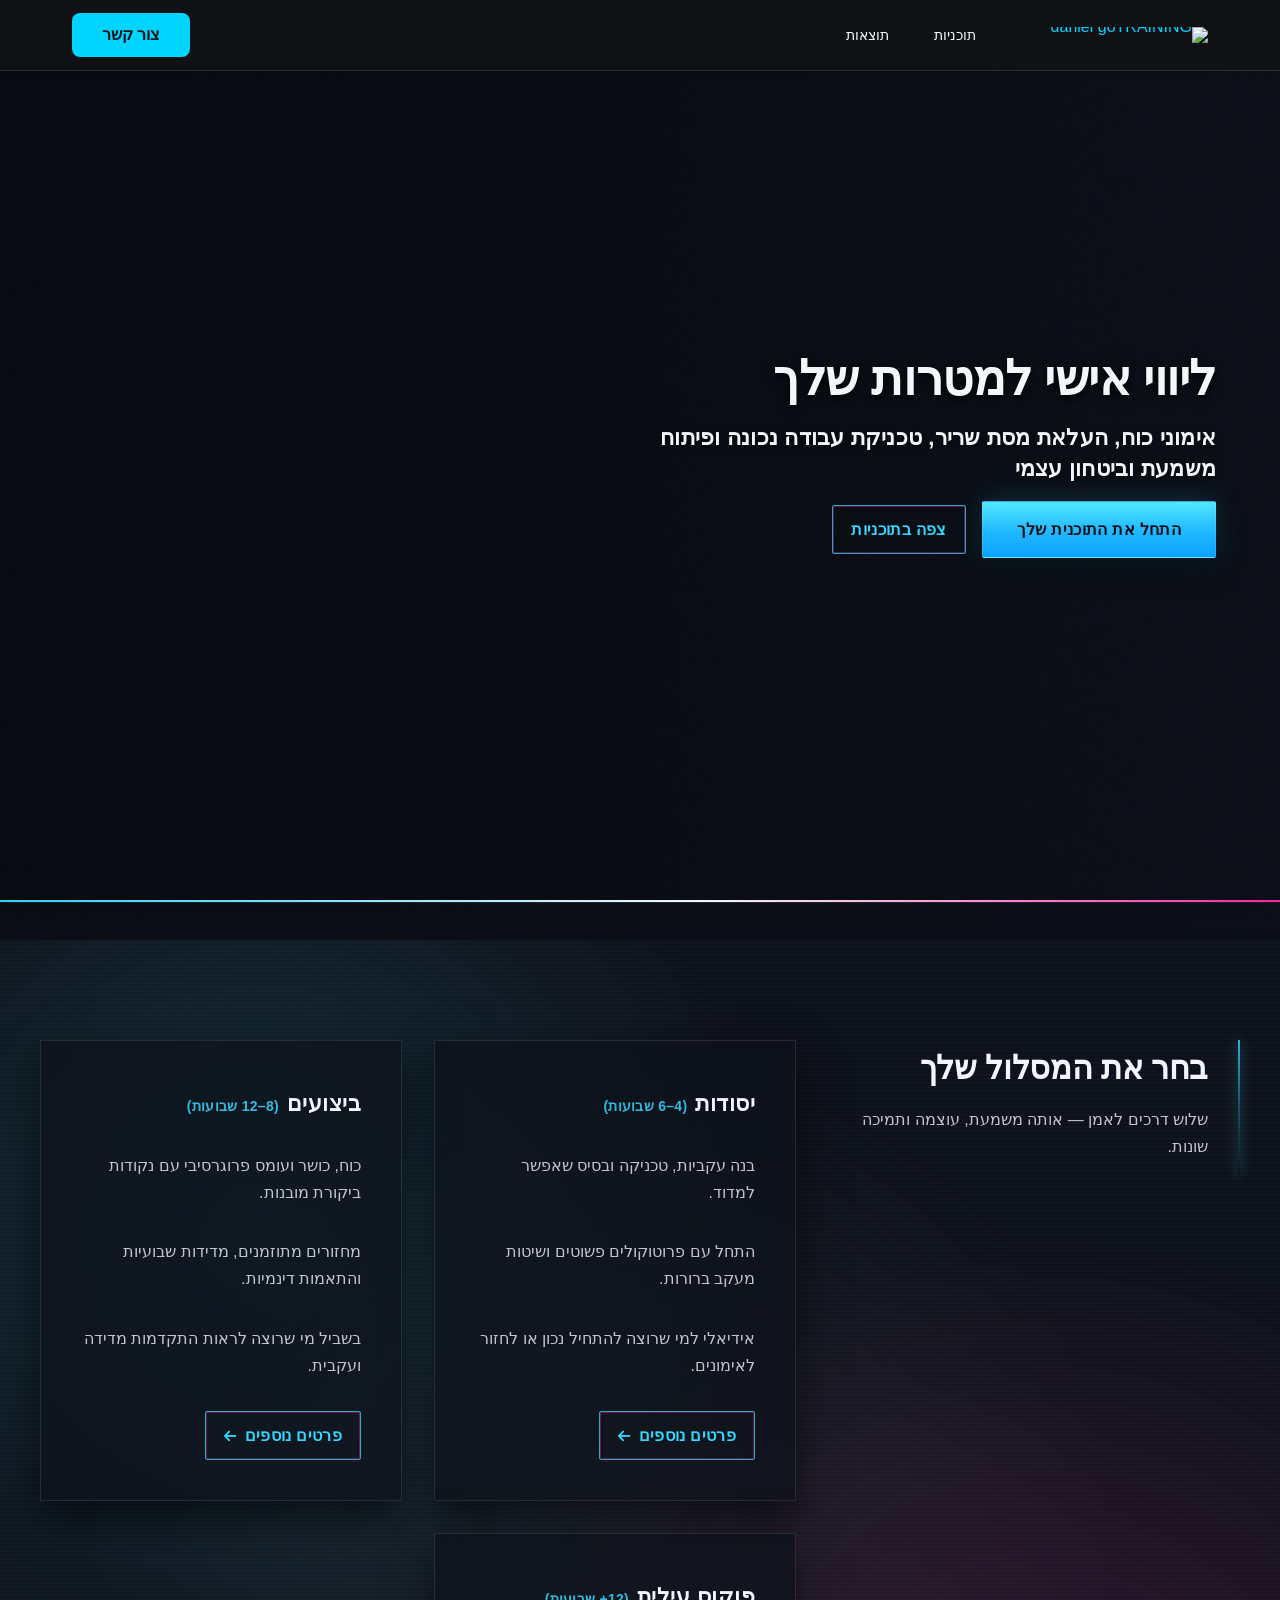
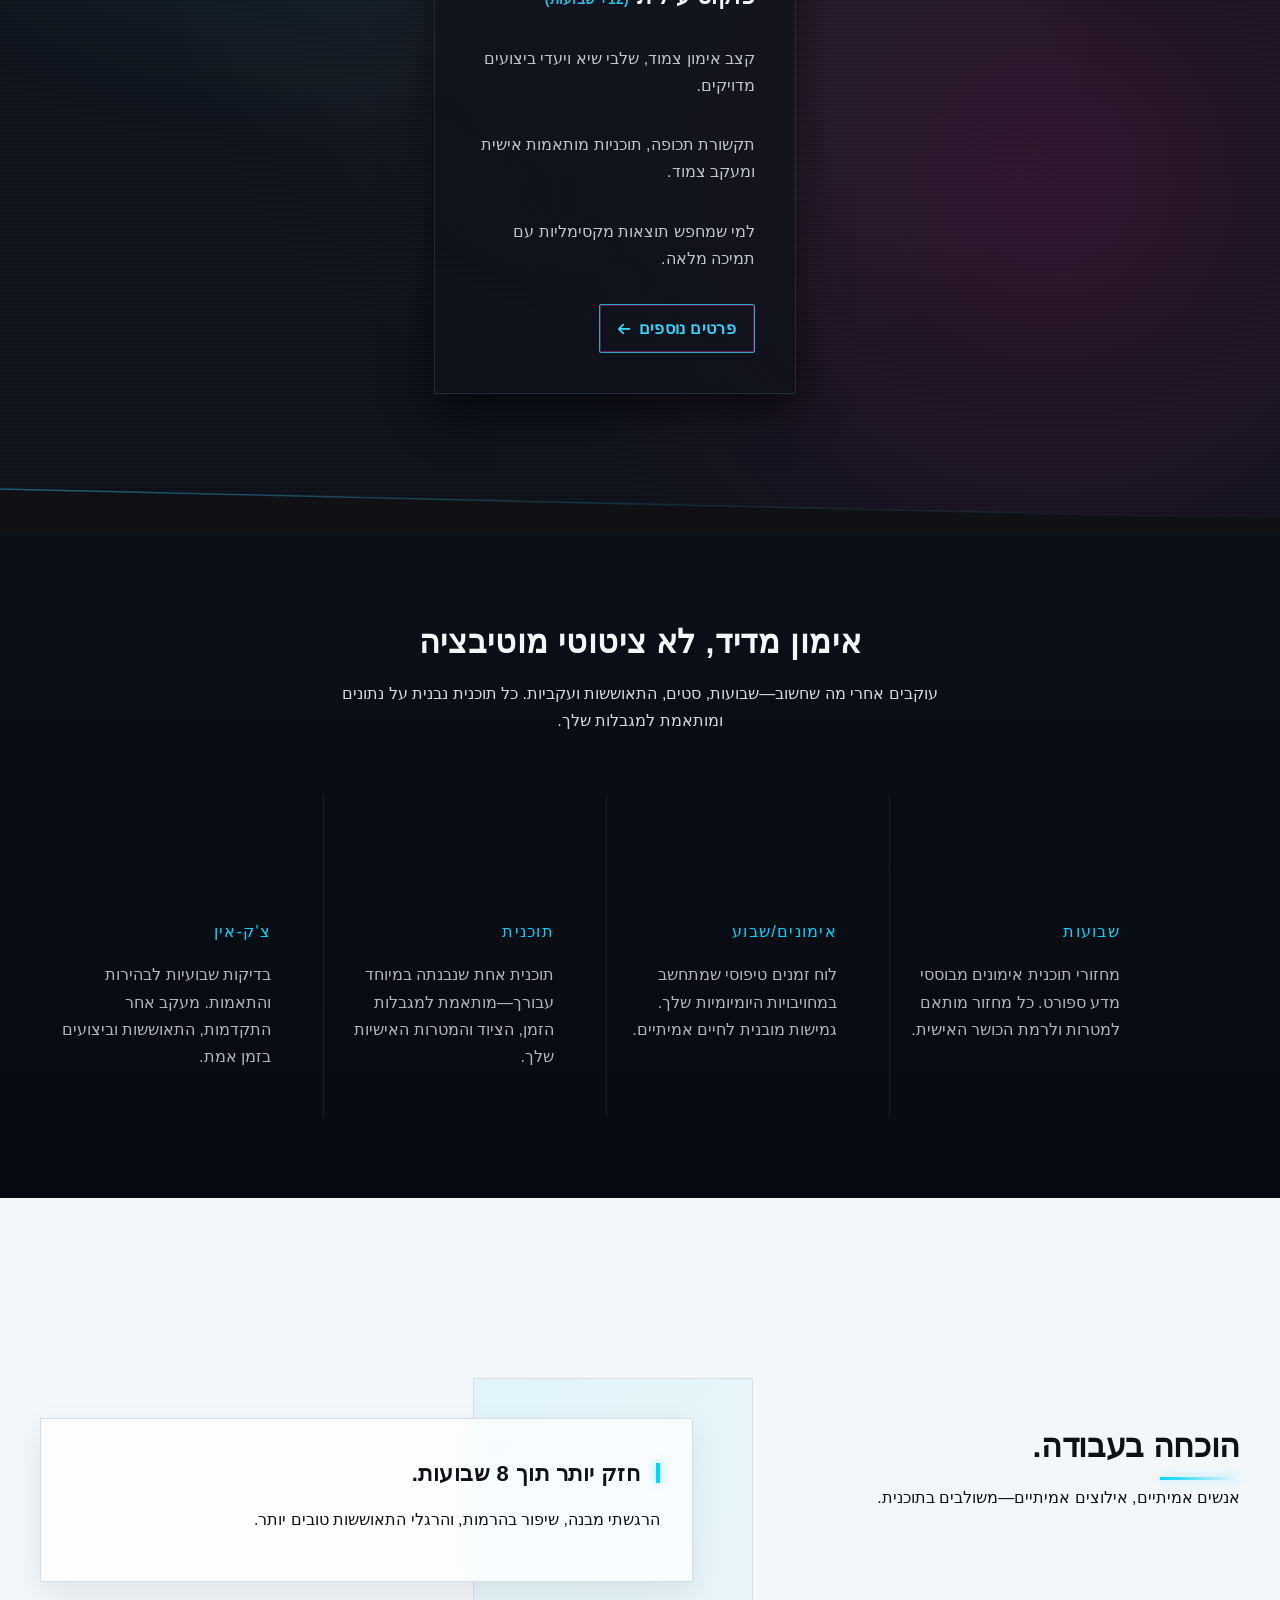
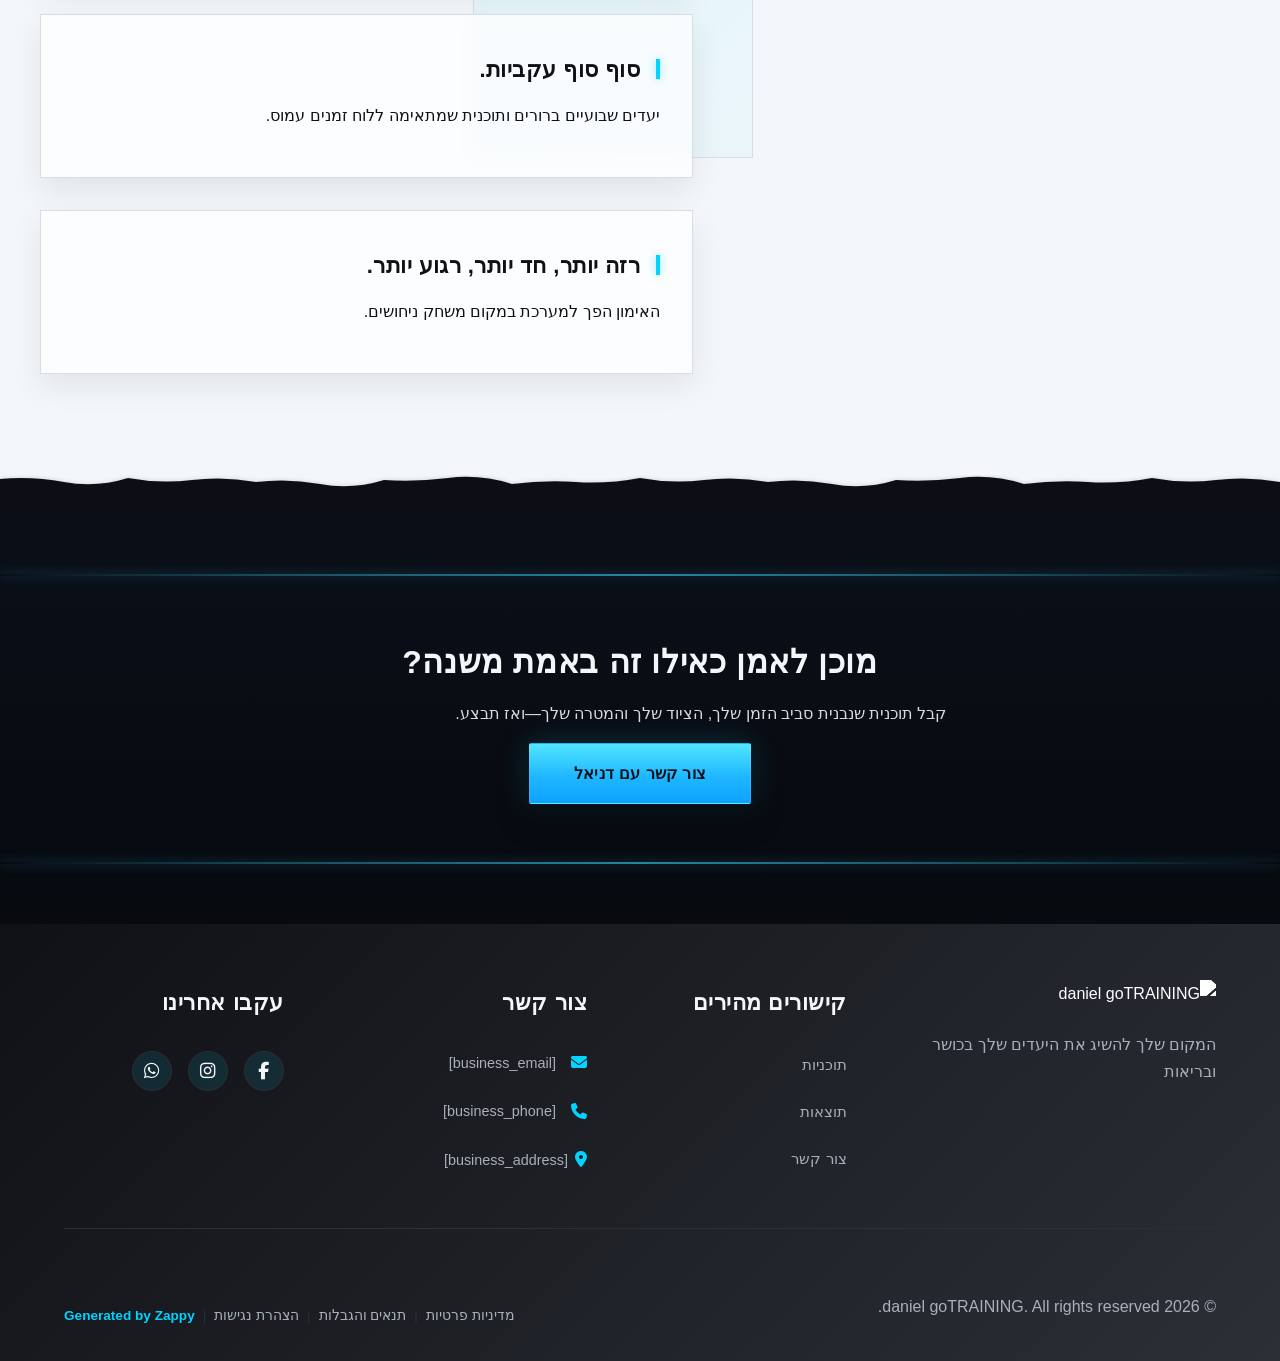
==== commit 1c4a19d7: "Background sync: Progressive GitHub Sync" ====
--- a/public/index.html
+++ b/public/index.html
@@ -1 +1 @@
-<!doctype html><html dir="rtl" lang="he"><head><meta charset="UTF-8"><meta content="width=device-width,initial-scale=1" name="viewport"><meta content="index, follow" name="robots"><title>אימוני כושר אונליין עם מאמן אישי — daniel goTRAINING</title><meta content="התחל את מסע הכושר שלך עם תוכנית אימונים מקוונת מותאמת אישית. מאמן כושר דיגיטלי מוביל בישראל מלווה אותך צעד אחר צעד להשגת התוצאות שחלמת עליהן." name="description"><meta content="אימוני כושר אונליין עם מאמן אישי, תוכנית אימונים מקוונת מותאמת אישית, מאמן כושר דיגיטלי בישראל, אימונים מקוונים, כושר בריאות" name="keywords"><link href="/assets/favicon.ico" rel="icon" type="image/x-icon"><link href="/assets/favicon-16x16.png" rel="icon" type="image/png" sizes="16x16"><link href="/assets/favicon-32x32.png" rel="icon" type="image/png" sizes="32x32"><link href="/assets/favicon-48x48.png" rel="icon" type="image/png" sizes="48x48"><link href="/assets/favicon-192x192.png" rel="icon" type="image/png" sizes="192x192"><link href="/assets/favicon-512x512.png" rel="icon" type="image/png" sizes="512x512"><link href="/assets/apple-touch-icon.png" rel="apple-touch-icon"><script>!function(){"use strict";var t="fe8809a9-95fc-498e-8000-15222b62ca13",e="https://api.zappy5.com/api/analytics/track",a=18e5,n=2592e6,o=!0,i=!0,r=!0;var s=function(){var e="zappy_visitor_"+t,a=null;try{if(a=localStorage.getItem(e)){var o=JSON.parse(a),i=Date.now();if(i-o.created<n)return o.lastSeen=i,localStorage.setItem(e,JSON.stringify(o)),o.id}}catch(t){console.warn("Zappy Analytics: LocalStorage not available")}var r="zv_"+Date.now()+"_"+Math.random().toString(36).substr(2,9);try{localStorage.setItem(e,JSON.stringify({id:r,created:Date.now(),lastSeen:Date.now()}))}catch(t){}return r}(),c=function(){var e="zappy_session_"+t,n=null;try{if(n=sessionStorage.getItem(e)){var o=JSON.parse(n),i=Date.now();if(i-o.timestamp<a)return o.timestamp=i,sessionStorage.setItem(e,JSON.stringify(o)),o.id}}catch(t){console.warn("Zappy Analytics: SessionStorage not available")}var r="zs_"+Date.now()+"_"+Math.random().toString(36).substr(2,9);try{sessionStorage.setItem(e,JSON.stringify({id:r,timestamp:Date.now()}))}catch(t){}return r}();function l(a,n){n=n||{};var o={website_id:t,event_type:a,page_path:window.location.pathname,referrer:document.referrer||"direct",visitor_id:s,session_id:c,metadata:n};if(navigator.sendBeacon){var i=new Blob([JSON.stringify(o)],{type:"application/json"});navigator.sendBeacon(e,i)}else fetch(e,{method:"POST",headers:{"Content-Type":"application/json"},body:JSON.stringify(o),keepalive:!0}).catch(function(t){console.warn("Zappy Analytics: Failed to track event",t)})}o&&l("pageview",{title:document.title,url:window.location.href}),i&&document.addEventListener("click",function(t){var e=t.target;if("BUTTON"===e.tagName||e.closest("button")){var a="BUTTON"===e.tagName?e:e.closest("button");l("click",{element:"button",text:a.textContent.trim().substring(0,100),id:a.id||null,class:a.className||null})}else if("A"===e.tagName||e.closest("a")){var n="A"===e.tagName?e:e.closest("a");l("navigation",{element:"link",text:n.textContent.trim().substring(0,100),href:n.href,external:n.hostname!==window.location.hostname})}},!0),r&&document.addEventListener("submit",function(t){var e=t.target;l("form_submit",{form_id:e.id||null,form_name:e.name||null,form_action:e.action||null,form_method:e.method||"GET"})},!0);var m=Date.now();window.addEventListener("beforeunload",function(){l("page_unload",{time_on_page:Math.floor((Date.now()-m)/1e3),page_path:window.location.pathname})}),window.zappyAnalytics={track:l,getVisitorId:function(){return s},getSessionId:function(){return c}}}()</script><meta content="אימוני כושר אונליין עם מאמן אישי — daniel goTRAINING" property="og:title"><meta content="התחל את מסע הכושר שלך עם תוכנית אימונים מקוונת מותאמת אישית. מאמן כושר דיגיטלי מוביל בישראל מלווה אותך צעד אחר צעד להשגת התוצאות שחלמת עליהן." property="og:description"><meta content="website" property="og:type"><meta content="he_IL" property="og:locale"><meta content="summary_large_image" name="twitter:card"><meta content="אימוני כושר אונליין עם מאמן אישי — daniel goTRAINING" name="twitter:title"><meta content="התחל את מסע הכושר שלך עם תוכנית אימונים מקוונת מותאמת אישית. מאמן כושר דיגיטלי מוביל בישראל מלווה אותך צעד אחר צעד להשגת התוצאות שחלמת עליהן." name="twitter:description"><link href="https://cdnjs.cloudflare.com/ajax/libs/font-awesome/6.4.0/css/all.min.css" rel="stylesheet"><link href="/assets/favicon.ico" rel="icon" type="image/x-icon"><link href="/assets/favicon-16x16.png" rel="icon" type="image/png" sizes="16x16"><link href="/assets/favicon-32x32.png" rel="icon" type="image/png" sizes="32x32"><link href="/assets/favicon-48x48.png" rel="icon" type="image/png" sizes="48x48"><link href="/assets/favicon-192x192.png" rel="icon" type="image/png" sizes="192x192"><link href="/assets/favicon-512x512.png" rel="icon" type="image/png" sizes="512x512"><link href="/assets/apple-touch-icon.png" rel="apple-touch-icon"><link href="https://cdn.jsdelivr.net/npm/vanilla-cookieconsent@3/dist/cookieconsent.css" rel="stylesheet"><script src="https://cdn.jsdelivr.net/npm/vanilla-cookieconsent@3/dist/cookieconsent.umd.js"></script><script src="https://cdn.jsdelivr.net/gh/mickidum/acc_toolbar/acctoolbar/acctoolbar.min.js"></script><link href="/styles.css" rel="stylesheet"><style id="zappy-dropdown-submenu-styles">#navMenu li:has(.sub-menu),.nav-menu li:has(.sub-menu),.navbar li:has(.sub-menu),nav li:has(.sub-menu){position:relative}#navMenu .sub-menu,.nav-menu .sub-menu,.navbar .sub-menu,nav .sub-menu{display:block!important;position:absolute!important;top:100%;left:0;min-width:220px;background:#fff;border-radius:8px;box-shadow:0 8px 25px rgba(0,0,0,.15);padding:8px 0;opacity:0;visibility:hidden;transform:translateY(10px);transition:all .3s ease;z-index:1000;list-style:none;pointer-events:none}#navMenu li:hover>.sub-menu,.nav-menu li:hover>.sub-menu,.navbar li:hover>.sub-menu,nav li:hover>.sub-menu{opacity:1!important;visibility:visible!important;transform:translateY(0)!important;pointer-events:auto!important}.sub-menu li{list-style:none;margin:0;padding:0}.sub-menu a{display:block!important;padding:10px 16px!important;color:#333!important;font-weight:500;text-decoration:none;white-space:nowrap;transition:background-color .2s}.sub-menu a:hover{background-color:#f5f5f5}[dir=rtl] .nav-menu .sub-menu,[dir=rtl] .navbar .sub-menu,[dir=rtl] nav .sub-menu,html[lang=ar] .nav-menu .sub-menu,html[lang=ar] .navbar .sub-menu,html[lang=ar] nav .sub-menu,html[lang=he] .nav-menu .sub-menu,html[lang=he] .navbar .sub-menu,html[lang=he] nav .sub-menu{left:auto!important;right:0!important}.sub-menu:empty,.sub-menu:not(:has(li)),.sub-menu:not(:has(li:not(.zappy-hidden-menu-item))){display:none!important;opacity:0!important;visibility:hidden!important;pointer-events:none!important}li:has(.menu-group-title):hover>.sub-menu{opacity:1!important;visibility:visible!important;transform:translateY(0)!important;pointer-events:auto!important}#navMenu>li>.menu-group-title,.nav-menu>li>.menu-group-title{display:inline-block;padding:.5rem 1rem;cursor:default;user-select:none}@media (max-width:768px){#navMenu .sub-menu,.nav-menu .sub-menu,.navbar .sub-menu,nav .sub-menu{position:static!important;transform:none!important;box-shadow:none!important;background:0 0!important;max-height:0;overflow:hidden;opacity:0;visibility:hidden;transition:max-height .3s ease,opacity .3s ease;padding:0!important;border-radius:0!important}.sub-menu.mobile-expanded{max-height:500px!important;opacity:1!important;visibility:visible!important;padding:8px 0 8px 16px!important}[dir=rtl] .sub-menu.mobile-expanded,html[lang=he] .sub-menu.mobile-expanded{padding:8px 16px 8px 0!important}#navMenu li:hover>.sub-menu,.nav-menu li:hover>.sub-menu,.navbar li:hover>.sub-menu,nav li:hover>.sub-menu{opacity:0;visibility:hidden;pointer-events:none}#navMenu li>.sub-menu.mobile-expanded,.nav-menu li>.sub-menu.mobile-expanded,.navbar li>.sub-menu.mobile-expanded,nav li>.sub-menu.mobile-expanded{opacity:1!important;visibility:visible!important;pointer-events:auto!important}#navMenu li:has(.sub-menu),.nav-menu li:has(.sub-menu),.navbar li:has(.sub-menu),nav li:has(.sub-menu){display:flex!important;flex-wrap:wrap!important;align-items:center!important;position:relative!important;min-height:44px!important}#navMenu li:has(.sub-menu)>a,.nav-menu li:has(.sub-menu)>a,.navbar li:has(.sub-menu)>a,nav li:has(.sub-menu)>a{flex:1!important;min-width:0!important}#navMenu li:has(.sub-menu)>.menu-group-title,.nav-menu li:has(.sub-menu)>.menu-group-title,.navbar li:has(.sub-menu)>.menu-group-title,nav li:has(.sub-menu)>.menu-group-title{flex:1!important;min-width:0!important;padding:0!important;line-height:inherit!important}#navMenu li:has(.sub-menu)>.sub-menu,.nav-menu li:has(.sub-menu)>.sub-menu,.navbar li:has(.sub-menu)>.sub-menu,nav li:has(.sub-menu)>.sub-menu{flex-basis:100%!important;width:100%!important}#navMenu li:has(.sub-menu)>a [class*=arrow],#navMenu li:has(.sub-menu)>a [class*=chevron],.nav-menu li:has(.sub-menu)>a .fa-angle-down,.nav-menu li:has(.sub-menu)>a .fa-chevron-down,.nav-menu li:has(.sub-menu)>a [class*=arrow],.nav-menu li:has(.sub-menu)>a [class*=chevron],nav li:has(.sub-menu)>a [class*=arrow],nav li:has(.sub-menu)>a [class*=chevron]{display:none!important;visibility:hidden!important}.mobile-submenu-toggle{display:flex!important;align-items:center!important;justify-content:center!important;width:44px!important;height:44px!important;background:0 0!important;border:none!important;cursor:pointer!important;color:var(--text-light)!important;position:absolute!important;top:0!important;right:0!important;left:auto!important;z-index:2!important}[dir=rtl] .mobile-submenu-toggle,html[lang=ar] .mobile-submenu-toggle,html[lang=he] .mobile-submenu-toggle{left:0!important;right:auto!important}.mobile-submenu-toggle::after{content:''!important;width:0!important;height:0!important;border-left:6px solid transparent!important;border-right:6px solid transparent!important;border-top:7px solid currentColor!important;transition:transform .3s ease!important}.mobile-submenu-toggle.expanded::after{transform:rotate(180deg)!important}.sub-menu a{padding:10px 0!important;display:block!important;color:var(--text-light)!important}.navbar .sub-menu li a,.zappy-products-dropdown .sub-menu a,nav.navbar .sub-menu li a{color:var(--text-light)!important}}@media (min-width:769px){.mobile-submenu-toggle{display:none!important}}</style><style id="mobile-lang-menu-deployed-css">@media (max-width:768px){.lang-switcher,.nav-container .lang-switcher,.nav-cta-container .lang-switcher,.nav-ecommerce-icons .lang-switcher,.nav-icons-left .lang-switcher,.navbar .lang-switcher,.navbar .nav-cta-container .lang-switcher{display:none!important}.mobile-lang-menu{width:100%;border-top:1px solid rgba(128,128,128,.2);padding:8px 0 0 0;margin-top:8px}.mobile-lang-toggle{display:flex!important;align-items:center;justify-content:space-between;width:100%;padding:12px 16px;background:0 0;border:none;cursor:pointer;font-size:15px;color:inherit;font-family:inherit}.mobile-lang-toggle::after{content:'';display:inline-block;width:8px;height:8px;border-right:2px solid currentColor;border-bottom:2px solid currentColor;transform:rotate(45deg);transition:transform .3s ease;margin-left:8px}.mobile-lang-toggle.expanded::after{transform:rotate(-135deg)}.mobile-lang-options{max-height:0;overflow:hidden;transition:max-height .3s ease}.mobile-lang-options.expanded{max-height:300px}.mobile-lang-option{display:flex!important;align-items:center;gap:10px;padding:10px 24px;text-decoration:none;color:inherit;font-size:14px;font-family:inherit}.mobile-lang-option:hover{background:rgba(128,128,128,.1)}.mobile-lang-option.active{font-weight:600;opacity:.7;pointer-events:none}.mobile-lang-option img{width:20px;height:20px;border-radius:50%}}@media (min-width:769px){.mobile-lang-menu{display:none!important}}</style><style id="zappy-widget-visibility">#mic-access-tool-box,#mic-access-tool-general-button,#mic-init-access-tool #mic-access-tool-box,#mic-init-access-tool #mic-access-tool-general-button,#mic-init-access-tool .mic-access-tool-general-button,._access-icon,._access-menu,.mic-access-tool-box,.mic-access-tool-general-button,div[id*=mic-access-tool-box]{display:none!important;visibility:hidden!important;opacity:0!important;pointer-events:none!important}</style></head><body><nav class="navbar" dir="rtl"><button aria-label="Menu" class="mobile-toggle" id="mobileToggle"><svg viewBox="0 0 24 24" class="hamburger-icon" fill="none" height="24" width="24"><path d="M3 12h18M3 6h18M3 18h18" stroke="currentColor" stroke-width="2" stroke-linecap="round"></path></svg><svg viewBox="0 0 24 24" class="close-icon" fill="none" height="24" width="24" style="display:none"><path d="M18 6L6 18M6 6l12 12" stroke="currentColor" stroke-width="2" stroke-linecap="round"></path></svg></button><button aria-label="Call" class="phone-header-btn"><svg viewBox="0 0 24 24" fill="currentColor" height="20" width="20"><path d="M22 16.92v3a2 2 0 0 1-2.18 2 19.79 19.79 0 0 1-8.63-3.07 19.5 19.5 0 0 1-6-6 19.79 19.79 0 0 1-3.07-8.67A2 2 0 0 1 4.11 2h3a2 2 0 0 1 2 1.72 12.84 12.84 0 0 0 .7 2.81 2 2 0 0 1-.45 2.11L8.09 9.91a16 16 0 0 0 6 6l1.27-1.27a2 2 0 0 1 2.11-.45 12.84 12.84 0 0 0 2.81.7A2 2 0 0 1 22 16.92z"></path></svg></button><div class="nav-container"><div class="nav-right-group"><div class="nav-brand"><a href="/" class="logo-link"><img alt="daniel goTRAINING" class="logo" src="/assets/business-logo.webp"></a></div><ul class="nav-menu" id="navMenu"><li><a href="/programs">תוכניות</a></li><li><a href="/results">תוצאות</a></li></ul></div><div class="nav-cta-container"><a href="/contact" class="nav-cta-btn">צור קשר</a></div></div></nav><script>window.addEventListener("load",function(){const e=document.querySelector(".navbar, nav, header");if(!e)return void console.log("[Navbar] Navbar element not found");let t=document.getElementById("mobileToggle")||document.querySelector(".mobile-toggle")||document.querySelector(".hamburger")||document.querySelector(".hamburger-menu")||document.querySelector(".menu-toggle")||document.querySelector(".burger-menu")||document.querySelector('[aria-label="Menu"]')||document.querySelector('[aria-label="תפריט"]');const o=document.querySelector(".phone-header-btn"),n=window.getComputedStyle(e);let r=n.backgroundColor;if(console.log("[Navbar] Initial navbar background:",r),"transparent"===r||"rgba(0, 0, 0, 0)"===r||r.startsWith("rgba")&&r.includes(", 0)")){const e=n.backgroundImage;if(e&&"none"!==e)console.log("[Navbar] Navbar has background image/gradient, using dark text"),r="rgb(240, 240, 240)";else{const e=window.getComputedStyle(document.body).backgroundColor;console.log("[Navbar] Navbar transparent, using body background:",e),r=e}}const i=r.match(/\d+/g);if(i&&i.length>=3){const e=(.299*parseInt(i[0])+.587*parseInt(i[1])+.114*parseInt(i[2]))/255;console.log("[Navbar] Mobile button colors preserved from Claude CSS (luminance:",e.toFixed(2)+")");const n=document.createElement("style");n.id="zappy-mobile-nav-fix";document.documentElement.lang;document.documentElement.dir,n.textContent='\n        /* Hide mobile buttons on desktop, show only on mobile */\n        @media (min-width: 769px) {\n          .mobile-toggle,\n          .phone-header-btn {\n            display: none !important;\n          }\n        }\n        \n        /* Show and position mobile buttons correctly on mobile */\n        @media (max-width: 768px) {\n          .mobile-toggle,\n          .phone-header-btn {\n            position: absolute !important;\n            top: 50% !important;\n            transform: translateY(-50%) !important;\n            z-index: 1001 !important;\n            display: flex !important;\n            align-items: center !important;\n            justify-content: center !important;\n            width: 36px !important;\n            height: 36px !important;\n            border-radius: 50% !important;\n            border: none !important;\n            cursor: pointer !important;\n            padding: 6px !important;\n            background: none !important;\n            color: var(--text-light) !important;\n          }\n          \n          /* LTR positioning (default): hamburger LEFT, phone RIGHT */\n          html:not([dir="rtl"]):not([lang="he"]):not([lang="ar"]) .mobile-toggle,\n          html[dir="ltr"] .mobile-toggle {\n            left: 12px !important;\n            right: auto !important;\n          }\n          html:not([dir="rtl"]):not([lang="he"]):not([lang="ar"]) .phone-header-btn,\n          html[dir="ltr"] .phone-header-btn {\n            right: 12px !important;\n            left: auto !important;\n          }\n          \n          /* RTL positioning: hamburger RIGHT, phone LEFT */\n          html[dir="rtl"] .mobile-toggle,\n          html[lang="he"] .mobile-toggle,\n          html[lang="ar"] .mobile-toggle {\n            right: 12px !important;\n            left: auto !important;\n          }\n          html[dir="rtl"] .phone-header-btn,\n          html[lang="he"] .phone-header-btn,\n          html[lang="ar"] .phone-header-btn {\n            left: 12px !important;\n            right: auto !important;\n          }\n          \n          /* CRITICAL: Ensure nav-container has min-height on mobile */\n          /* All children are positioned absolutely/fixed on mobile, so height:auto collapses to 0 */\n          .nav-container {\n            min-height: 70px !important;\n            position: relative !important;\n          }\n          \n          /* Ensure SVG icons are properly sized and inherit color */\n          .mobile-toggle svg,\n          .phone-header-btn svg {\n            width: 24px !important;\n            height: 24px !important;\n            /* Don\'t force display - let JavaScript control hamburger/close toggle */\n          }\n          \n          /* Reset nav-cta-container on mobile - remove desktop box-shadow/padding */\n          /* that creates a visible ghost box when CTA button is hidden */\n          .nav-cta-container {\n            box-shadow: none !important;\n            padding: 0 !important;\n          }\n          \n          /* Hide nav-cta-container entirely on mobile when there\'s no lang-switcher */\n          /* (only the CTA button is inside, and it\'s hidden on mobile) */\n          .nav-cta-container:not(:has(.lang-switcher)) {\n            display: none !important;\n          }\n          \n          /* CRITICAL: Prevent hero image fade gradient from bleeding over headline text */\n          /* The .image-fade-gradient has bottom: -30px (extends below parent) */\n          /* On mobile stacked layout, this overlaps the h1 text below the image */\n          .hero-image-column {\n            overflow: hidden !important;\n          }\n          .image-fade-gradient {\n            bottom: 0 !important;\n          }\n          \n          /* Hide desktop language switcher on mobile - hamburger menu handles it */\n          /* High specificity to override stored CSS */\n          .lang-switcher,\n          .nav-cta-container .lang-switcher,\n          .nav-container .lang-switcher,\n          .navbar .lang-switcher,\n          .navbar .nav-cta-container .lang-switcher {\n            display: none !important;\n          }\n        }\n      ';const r=document.getElementById("zappy-mobile-nav-fix");r&&r.remove(),document.head.appendChild(n),console.log("[Navbar] Critical CSS injected for mobile nav positioning");const l=window.innerWidth<=768;if(t){const e=t.querySelector(".hamburger-icon"),o=t.querySelector(".close-icon");e&&(e.style.setProperty("width","24px","important"),e.style.setProperty("height","24px","important"),e.style.setProperty("display","block","important")),o&&(o.style.setProperty("width","24px","important"),o.style.setProperty("height","24px","important"),o.style.setProperty("display","none","important")),l?(t.style.setProperty("position","absolute","important"),t.style.setProperty("top","50%","important"),t.style.setProperty("transform","translateY(-50%)","important"),t.style.setProperty("z-index","1001","important"),t.style.removeProperty("left"),t.style.removeProperty("right"),console.log("[Navbar] Mobile toggle positioning applied (mobile viewport)")):(t.style.removeProperty("position"),t.style.removeProperty("top"),t.style.removeProperty("transform"),t.style.removeProperty("z-index"),t.style.removeProperty("left"),t.style.removeProperty("right"),console.log("[Navbar] Desktop viewport - cleared mobile toggle inline positioning"))}if(o){const e=o.querySelector("svg");e&&(e.style.width="24px",e.style.height="24px",e.setAttribute("width","24"),e.setAttribute("height","24")),l?(o.style.setProperty("position","absolute","important"),o.style.setProperty("top","50%","important"),o.style.setProperty("transform","translateY(-50%)","important"),o.style.setProperty("z-index","1001","important"),o.style.removeProperty("left"),o.style.removeProperty("right"),console.log("[Navbar] Phone button positioning applied (mobile viewport)")):(o.style.removeProperty("position"),o.style.removeProperty("top"),o.style.removeProperty("transform"),o.style.removeProperty("z-index"),o.style.removeProperty("left"),o.style.removeProperty("right"),console.log("[Navbar] Desktop viewport - cleared phone button inline positioning"))}}else console.log("[Navbar] Could not parse background color:",r);t=document.getElementById("mobileToggle")||document.querySelector(".mobile-toggle")||document.querySelector(".hamburger")||document.querySelector(".hamburger-menu")||document.querySelector(".menu-toggle")||document.querySelector(".burger-menu")||document.querySelector('[aria-label="Menu"]')||document.querySelector('[aria-label="תפריט"]');const l=document.getElementById("navMenu")||document.querySelector(".nav-menu")||document.querySelector(".nav-links")||document.querySelector("nav ul:not(.submenu)");if(!t||!l)return void console.log("[Navbar] Mobile toggle or menu not found:",{toggle:!!t,menu:!!l});l.id||(l.id="navMenu"),console.log("[Navbar] Initializing mobile menu...");const a=t.cloneNode(!0);t.parentNode.replaceChild(a,t),a.addEventListener("click",function(e){e.preventDefault(),e.stopPropagation();const t=this.querySelector(".hamburger-icon"),o=this.querySelector(".close-icon");l.classList.contains("active")?(l.classList.remove("active"),t&&t.style.setProperty("display","block","important"),o&&o.style.setProperty("display","none","important"),document.body.style.overflow="",console.log("[Navbar] Menu closed")):(l.classList.add("active"),t&&t.style.setProperty("display","none","important"),o&&o.style.setProperty("display","block","important"),document.body.style.overflow="hidden",console.log("[Navbar] Menu opened"))}),l.querySelectorAll("a").forEach(function(e){e.addEventListener("click",function(){if("#"===this.getAttribute("href"))return;const e=a.querySelector(".hamburger-icon"),t=a.querySelector(".close-icon");l.classList.remove("active"),e&&e.style.setProperty("display","block","important"),t&&t.style.setProperty("display","none","important"),document.body.style.overflow="",console.log("[Navbar] Menu closed (link clicked)")})});var s=l.querySelectorAll(".dropdown-toggle");s.forEach(function(e){e.addEventListener("click",function(e){e.preventDefault(),e.stopPropagation();var t=this.closest(".nav-dropdown");t&&(t.parentNode.querySelectorAll(".nav-dropdown.open").forEach(function(e){e!==t&&e.classList.remove("open")}),t.classList.toggle("open"),console.log("[Navbar] Dropdown toggled:",t.classList.contains("open")?"open":"closed"))})}),document.addEventListener("click",function(e){e.target.closest(".nav-dropdown")||document.querySelectorAll(".nav-dropdown.open").forEach(function(e){e.classList.remove("open")})}),console.log("[Navbar] Dropdown handlers initialized for "+s.length+" dropdowns"),o&&o.addEventListener("click",function(){const e=document.querySelectorAll('a[href^="tel:"]'),t=e.length>0?e[0].getAttribute("href").replace("tel:",""):"[business_phone]";window.location.href="tel:"+t,console.log("[Navbar] Phone button clicked")}),console.log("[Navbar] Mobile menu initialized successfully");const p=function(){const e=document.querySelector(".whatsapp-float");e&&(window.innerWidth>=769?(e.style.setProperty("display","none","important"),e.style.setProperty("visibility","hidden","important"),e.style.setProperty("opacity","0","important"),e.style.setProperty("pointer-events","none","important"),console.log("[WhatsApp] Button hidden on desktop")):(e.style.removeProperty("display"),e.style.removeProperty("visibility"),e.style.removeProperty("opacity"),e.style.removeProperty("pointer-events"),console.log("[WhatsApp] Button visible on mobile")))};let c;p(),window.addEventListener("resize",function(){clearTimeout(c),c=setTimeout(p,100)})})</script><main><section class="index-hero-section" data-layout-spec="בית-hero" data-hero-type="fullscreen-scrim"><div class="index-hero-section__bg-wrapper"><img alt="אימון כושר אינטנסיבי עם תאורת רים דרמטית" class="index-hero-section__bg-image" src="/assets/site-index-hero-bg-image.webp" data-context="Cinematic low-key fitness photo: athletic silhouette of a person mid-workout (deadlift or kettlebell swing) in a dark gym with dramatic rim lighting from behind, creating a glowing edge around the body. Shot from a low angle with strong contrast - deep shadows in foreground, bright rim light on the END side (left in RTL layout). Negative space on START side (right in RTL) for text overlay. Moody, intense atmosphere with subtle film grain. Colors: deep blacks, steel blues, with cyan/teal rim light accents. Composition should place the athlete figure toward the END third of frame, leaving the START two-thirds open for text. High-contrast, professional fitness photography style." data-hero-bg="true" data-placeholder="index-hero-bg-image" height="1080" width="1920"></div><div class="index-hero-section__scrim" aria-hidden="true"></div><div class="index-hero-section__grain" aria-hidden="true"></div><div class="index-hero-section__content-wrapper"><div class="index-hero-section__content"><h1 class="index-hero-section__headline">ליווי אישי למטרות שלך&nbsp;</h1><h3 class="index-hero-section__subtitle">ליווי אישי למטרות שלך</h3><div class="index-hero-section__cta-group"><a href="/contact" class="index-hero-section__btn index-hero-section__btn--primary">התחל את התוכנית שלך</a><a href="/programs" class="index-hero-section__btn index-hero-section__btn--secondary">צפה בתוכניות</a></div></div></div><div class="index-hero-section__divider-wrapper"><svg viewBox="0 0 1200 40" aria-hidden="true" xmlns="http://www.w3.org/2000/svg" preserveAspectRatio="none" class="index-hero-section__divider-svg"><defs><linearGradient id="index-hero-neon-gradient" x1="0%" x2="100%" y1="0%" y2="0%"><stop offset="0%" style="stop-color:#36D7FF;stop-opacity:0.95"></stop><stop offset="55%" style="stop-color:#F2F6FF"></stop><stop offset="100%" style="stop-color:#FF2BA6;stop-opacity:0.95"></stop></linearGradient><filter id="index-hero-neon-glow"><feGaussianBlur stdDeviation="4" result="coloredBlur"></feGaussianBlur><feMerge><feMergeNode in="coloredBlur"></feMergeNode><feMergeNode in="SourceGraphic"></feMergeNode></feMerge></filter></defs><rect fill="url(#index-hero-neon-gradient)" height="2" width="1200" x="0" y="0" filter="url(#index-hero-neon-glow)"></rect><rect fill="url(#index-hero-fade-gradient)" height="38" width="1200" x="0" y="2"></rect><defs><linearGradient id="index-hero-fade-gradient" x1="0%" x2="0%" y1="0%" y2="100%"><stop offset="0%" style="stop-color:#0B0F18;stop-opacity:0.3"></stop><stop offset="100%" style="stop-color:#0B0F18;stop-opacity:1"></stop></linearGradient></defs></svg></div></section><section class="index-programs-section" data-layout-spec="בית-programs"><div class="index-programs-container"><div class="index-programs-intro"><div class="index-programs-neon-line" aria-hidden="true"></div><h2>בחר את המסלול שלך</h2><p>שלוש דרכים לאמן — אותה משמעת, עוצמה ותמיכה שונות.</p></div><div class="index-programs-cards"><article class="index-programs-card"><h3>יסודות<span class="index-programs-duration">(4–6 שבועות)</span></h3><p>בנה עקביות, טכניקה ובסיס שאפשר למדוד.</p><p>התחל עם פרוטוקולים פשוטים ושיטות מעקב ברורות.</p><p>אידיאלי למי שרוצה להתחיל נכון או לחזור לאימונים.</p><a href="/programs" class="index-programs-cta">פרטים נוספים<i class="fas fa-arrow-left" aria-hidden="true"></i></a></article><article class="index-programs-card"><h3>ביצועים<span class="index-programs-duration">(8–12 שבועות)</span></h3><p>כוח, כושר ועומס פרוגרסיבי עם נקודות ביקורת מובנות.</p><p>מחזורים מתוזמנים, מדידות שבועיות והתאמות דינמיות.</p><p>בשביל מי שרוצה לראות התקדמות מדידה ועקבית.</p><a href="/programs" class="index-programs-cta">פרטים נוספים<i class="fas fa-arrow-left" aria-hidden="true"></i></a></article><article class="index-programs-card"><h3>פוקוס עילית<span class="index-programs-duration">(12+ שבועות)</span></h3><p>קצב אימון צמוד, שלבי שיא ויעדי ביצועים מדויקים.</p><p>תקשורת תכופה, תוכניות מותאמות אישית ומעקב צמוד.</p><p>למי שמחפש תוצאות מקסימליות עם תמיכה מלאה.</p><a href="/programs" class="index-programs-cta">פרטים נוספים<i class="fas fa-arrow-left" aria-hidden="true"></i></a></article></div></div><div class="index-programs-divider-wrapper"><svg viewBox="0 0 1200 60" aria-hidden="true" xmlns="http://www.w3.org/2000/svg" preserveAspectRatio="none"><defs><linearGradient id="index-programs-glow" x1="0%" x2="100%" y1="0%" y2="0%"><stop offset="0%" style="stop-color:rgba(54,215,255,0.4);stop-opacity:1"></stop><stop offset="50%" style="stop-color:rgba(54,215,255,0.15);stop-opacity:1"></stop><stop offset="100%" style="stop-color:rgba(54,215,255,0);stop-opacity:1"></stop></linearGradient></defs><path d="M0,60 L0,15 L1200,45 L1200,60 Z" fill="var(--bg-dark)"></path><path d="M0,15 L1200,45" fill="var(--bg-dark)" stroke="url(#index-programs-glow)" stroke-width="1.5"></path></svg></div></section><section class="index-stats-section" data-layout-spec="בית-stats"><div class="index-stats-section__container"><div class="index-stats-section__intro"><h2>אימון מדיד, לא ציטוטי מוטיבציה</h2><p>עוקבים אחרי מה שחשוב—שבועות, סטים, התאוששות ועקביות. כל תוכנית נבנית על נתונים ומותאמת למגבלות שלך.</p></div><div class="index-stats-section__grid"><div class="index-stats-section__stat-tile"><div class="index-stats-section__stat-number" data-element-type="icon" data-icon-type="svg"><svg viewBox="0 0 120 80" aria-hidden="true" xmlns="http://www.w3.org/2000/svg"><text fill="currentColor" font-family="monospace" font-size="56" font-weight="700" x="0" y="60">6–12</text></svg></div><p class="index-stats-section__stat-label">שבועות</p><p class="index-stats-section__stat-desc">מחזורי תוכנית אימונים מבוססי מדע ספורט. כל מחזור מותאם למטרות ולרמת הכושר האישית.</p></div><div class="index-stats-section__stat-tile"><div class="index-stats-section__stat-number" data-element-type="icon" data-icon-type="svg"><svg viewBox="0 0 120 80" aria-hidden="true" xmlns="http://www.w3.org/2000/svg"><text fill="currentColor" font-family="monospace" font-size="56" font-weight="700" x="0" y="60">3–5</text></svg></div><p class="index-stats-section__stat-label">אימונים/שבוע</p><p class="index-stats-section__stat-desc">לוח זמנים טיפוסי שמתחשב במחויבויות היומיומיות שלך. גמישות מובנית לחיים אמיתיים.</p></div><div class="index-stats-section__stat-tile"><div class="index-stats-section__stat-number" data-element-type="icon" data-icon-type="svg"><svg viewBox="0 0 80 80" aria-hidden="true" xmlns="http://www.w3.org/2000/svg"><text fill="currentColor" font-family="monospace" font-size="56" font-weight="700" x="0" y="60">1</text></svg></div><p class="index-stats-section__stat-label">תוכנית</p><p class="index-stats-section__stat-desc">תוכנית אחת שנבנתה במיוחד עבורך—מותאמת למגבלות הזמן, הציוד והמטרות האישיות שלך.</p></div><div class="index-stats-section__stat-tile"><div class="index-stats-section__stat-number" data-element-type="icon" data-icon-type="svg"><svg viewBox="0 0 140 80" aria-hidden="true" xmlns="http://www.w3.org/2000/svg"><text fill="currentColor" font-family="monospace" font-size="48" font-weight="700" x="0" y="60">שבועי</text></svg></div><p class="index-stats-section__stat-label">צ'ק-אין</p><p class="index-stats-section__stat-desc">בדיקות שבועיות לבהירות והתאמות. מעקב אחר התקדמות, התאוששות וביצועים בזמן אמת.</p></div></div></div><div class="index-stats-section__divider-wrapper"><svg viewBox="0 0 1200 100" aria-hidden="true" xmlns="http://www.w3.org/2000/svg" preserveAspectRatio="none"><defs><pattern height="100" id="stats-divider-lines" patternUnits="userSpaceOnUse" width="40" x="0" y="0"><line stroke="rgba(242,246,255,0.03)" stroke-width="1" x1="20" x2="20" y1="0" y2="100"></line></pattern><linearGradient id="stats-fade-gradient" x1="0%" x2="0%" y1="0%" y2="100%"><stop offset="0%" style="stop-color:#070A0F;stop-opacity:1"></stop><stop offset="100%" style="stop-color:#F4F7FA;stop-opacity:1"></stop></linearGradient></defs><path d="M0,100 L0,0 L1200,0 L1200,100 Z" fill="var(--bg-light)"></path><path d="M0,100 L0,0 L1200,0 L1200,100 Z" fill="var(--bg-light)"></path></svg></div></section><section class="index-testimonials-section" data-layout-spec="בית-testimonials"><div class="index-testimonials-container"><div class="index-testimonials-content"><h2>הוכחה בעבודה.</h2><p>אנשים אמיתיים, אילוצים אמיתיים—משולבים בתוכנית.</p></div><div class="index-testimonials-cards"><div class="index-testimonials-backplate"></div><article class="index-testimonials-card"><h3>חזק יותר תוך 8 שבועות.</h3><p>הרגשתי מבנה, שיפור בהרמות, והרגלי התאוששות טובים יותר.</p></article><article class="index-testimonials-card"><h3>סוף סוף עקביות.</h3><p>יעדים שבועיים ברורים ותוכנית שמתאימה ללוח זמנים עמוס.</p></article><article class="index-testimonials-card"><h3>רזה יותר, חד יותר, רגוע יותר.</h3><p>האימון הפך למערכת במקום משחק ניחושים.</p></article></div></div><div class="index-testimonials-divider-wrapper"><svg viewBox="0 0 1200 80" aria-hidden="true" xmlns="http://www.w3.org/2000/svg" preserveAspectRatio="none"><defs><filter id="testimonials-shadow"><feGaussianBlur stdDeviation="3" in="SourceAlpha"></feGaussianBlur><feOffset dx="0" dy="2" result="offsetblur"></feOffset><feComponentTransfer><feFuncA slope="0.3" type="linear"></feFuncA></feComponentTransfer><feMerge><feMergeNode></feMergeNode><feMergeNode in="SourceGraphic"></feMergeNode></feMerge></filter></defs><path d="M0,80 L0,45 Q30,42 60,48 T120,44 Q150,50 180,46 T240,48 Q270,44 300,50 T360,46 Q390,48 420,44 T480,50 Q510,46 540,48 T600,44 Q630,50 660,46 T720,48 Q750,44 780,50 T840,46 Q870,48 900,44 T960,50 Q990,46 1020,48 T1080,44 Q1110,50 1140,46 T1200,48 L1200,80 Z" fill="var(--bg-dark)" filter="url(#testimonials-shadow)"></path></svg></div></section><section class="index-cta-section" data-layout-spec="בית-cta"><div class="index-cta-section__decorative-line index-cta-section__decorative-line--top"></div><div class="index-cta-section__container"><h2 class="index-cta-section__headline">מוכן לאמן כאילו זה באמת משנה?</h2><p class="index-cta-section__description">קבל תוכנית שנבנית סביב הזמן שלך, הציוד שלך והמטרה שלך—ואז תבצע.</p><a href="/contact" class="index-cta-section__cta-button">צור קשר עם דניאל</a></div><div class="index-cta-section__decorative-line index-cta-section__decorative-line--bottom"></div></section></main><footer class="site-footer"><div class="footer-container"><div class="footer-top"><div class="footer-column footer-about"><img alt="daniel goTRAINING" class="logo" src="/assets/business-logo.webp"><p class="footer-tagline">המקום שלך להשיג את היעדים שלך בכושר ובריאות</p></div><div class="footer-column footer-links"><h3 class="footer-heading">קישורים מהירים</h3><ul class="footer-nav"><li><a href="/programs">תוכניות</a></li><li><a href="/results">תוצאות</a></li><li><a href="/contact">צור קשר</a></li></ul></div><div class="footer-column footer-contact"><h3 class="footer-heading">צור קשר</h3><ul class="contact-list"><li><i class="fas fa-envelope"></i><a href="mailto:[business_email]">[business_email]</a></li><li><i class="fas fa-phone"></i><a href="tel:[business_phone]">[business_phone]</a></li><li><a href="/"><i class="fas fa-map-marker-alt"></i><span>[business_address]</span></a></li></ul></div><div class="footer-column footer-social"><h3 class="footer-heading">עקבו אחרינו</h3><div class="social-links"><a href="[facebook_handle]" aria-label="Facebook" rel="noopener noreferrer" target="_blank"><i class="fab fa-facebook-f"></i></a><a href="[instagram_handle]" aria-label="Instagram" rel="noopener noreferrer" target="_blank"><i class="fab fa-instagram"></i></a><a href="[whatsapp_handle]" aria-label="WhatsApp" rel="noopener noreferrer" target="_blank"><i class="fab fa-whatsapp"></i></a></div></div></div><div class="footer-bottom"><div class="footer-bottom-content"><p class="copyright">© 2026 daniel goTRAINING. All rights reserved.</p><div class="footer-legal"><a href="/privacy">מדיניות פרטיות</a><span class="separator">|</span><a href="/terms">תנאים והגבלות</a><span class="separator">|</span><a href="/accessibility">הצהרת נגישות</a><span class="separator">|</span><a href="https://zappy5.com" class="zappy-attribution" target="_blank">Generated by Zappy</a></div></div></div></div></footer><a href="https://wa.me/[whatsapp_handle]" class="whatsapp-float" aria-label="WhatsApp"><i class="fab fa-whatsapp"></i></a><div data-integration="accessibility:toolbar"></div><script src="/script.js"></script><script id="zappy-mobile-submenu-script">!function(){function e(){if(window.innerWidth>768)return document.querySelectorAll(".mobile-submenu-toggle").forEach(function(e){e.remove()}),void document.querySelectorAll(".sub-menu.mobile-expanded").forEach(function(e){e.classList.remove("mobile-expanded")});document.querySelectorAll(".nav-menu li:has(.sub-menu), nav li:has(.sub-menu), .navbar li:has(.sub-menu), #navMenu li:has(.sub-menu)").forEach(function(e){if(!e.querySelector(".mobile-submenu-toggle")){var t=e.querySelector(".sub-menu"),n=e.querySelector(":scope > a");if(t&&n){var o=document.createElement("button");o.className="mobile-submenu-toggle",o.setAttribute("aria-label","Toggle submenu"),o.setAttribute("type","button"),n.insertAdjacentElement("afterend",o),o.addEventListener("click",function(e){e.preventDefault(),e.stopPropagation(),document.querySelectorAll(".sub-menu.mobile-expanded").forEach(function(e){if(e!==t){e.classList.remove("mobile-expanded");var n=e.parentElement.querySelector(".mobile-submenu-toggle");n&&n.classList.remove("expanded")}}),t.classList.toggle("mobile-expanded"),o.classList.toggle("expanded")})}}})}var t;"loading"===document.readyState?document.addEventListener("DOMContentLoaded",e):e(),window.addEventListener("resize",function(){clearTimeout(t),t=setTimeout(e,250)});var n=new MutationObserver(function(t){t.forEach(function(t){if("attributes"===t.type){var n=t.target;n.classList&&(n.classList.contains("active")||n.classList.contains("open"))&&setTimeout(e,100)}})});setTimeout(function(){document.querySelectorAll(".mobile-menu, .nav-menu, #navMenu, nav").forEach(function(e){n.observe(e,{attributes:!0,attributeFilter:["class","style"]})})},500)}()</script><script id="zappy-mobile-lang-menu-script">!function(){function e(){if(window.innerWidth>768){var e=document.querySelector(".mobile-lang-menu");e&&e.remove()}else if(!document.querySelector(".mobile-lang-menu")){var n=document.querySelector(".lang-switcher");if(n){var a=n.querySelector(".lang-switcher-dropdown");if(a){var i=a.querySelectorAll(".lang-option");if(0!==i.length){var t=document.getElementById("navMenu")||document.querySelector(".nav-menu")||document.querySelector("nav ul");if(t){var l=document.documentElement.lang||"en",s=document.createElement("div");s.className="mobile-lang-menu";var c={he:{name:"עברית",flag:"https://api.iconify.design/circle-flags/il.svg"},en:{name:"English",flag:"https://api.iconify.design/circle-flags/us.svg"},ar:{name:"العربية",flag:"https://api.iconify.design/circle-flags/sa.svg"},fr:{name:"Français",flag:"https://api.iconify.design/circle-flags/fr.svg"},es:{name:"Español",flag:"https://api.iconify.design/circle-flags/es.svg"},de:{name:"Deutsch",flag:"https://api.iconify.design/circle-flags/de.svg"},ru:{name:"Русский",flag:"https://api.iconify.design/circle-flags/ru.svg"},zh:{name:"中文",flag:"https://api.iconify.design/circle-flags/cn.svg"},ja:{name:"日本語",flag:"https://api.iconify.design/circle-flags/jp.svg"},pt:{name:"Português",flag:"https://api.iconify.design/circle-flags/br.svg"},it:{name:"Italiano",flag:"https://api.iconify.design/circle-flags/it.svg"},ko:{name:"한국어",flag:"https://api.iconify.design/circle-flags/kr.svg"}}[l]||{name:l,flag:""},r=document.createElement("button");r.className="mobile-lang-toggle",r.type="button";var g=c.flag?'<img src="'+c.flag+'" width="20" height="20" alt="" style="border-radius:50%;margin-right:8px;margin-left:8px;">':"";r.innerHTML=g+c.name,s.appendChild(r);var o=document.createElement("div");o.className="mobile-lang-options";var d=document.createElement("a");d.className="mobile-lang-option active",d.href="#",d.innerHTML=g+c.name,o.appendChild(d),i.forEach(function(e){var n=document.createElement("a");n.className="mobile-lang-option",n.href=e.getAttribute("href"),n.innerHTML=e.innerHTML,o.appendChild(n)}),s.appendChild(o),t.appendChild(s),r.addEventListener("click",function(e){e.preventDefault(),e.stopPropagation(),r.classList.toggle("expanded"),o.classList.toggle("expanded")})}}}}}}"loading"===document.readyState?document.addEventListener("DOMContentLoaded",e):e(),window.addEventListener("resize",function(){clearTimeout(window._mlrt),window._mlrt=setTimeout(e,250)})}()</script></body></html>+<!doctype html><html dir="rtl" lang="he"><head><meta charset="UTF-8"><meta content="width=device-width,initial-scale=1" name="viewport"><meta content="index, follow" name="robots"><title>אימוני כושר אונליין עם מאמן אישי — daniel goTRAINING</title><meta content="התחל את מסע הכושר שלך עם תוכנית אימונים מקוונת מותאמת אישית. מאמן כושר דיגיטלי מוביל בישראל מלווה אותך צעד אחר צעד להשגת התוצאות שחלמת עליהן." name="description"><meta content="אימוני כושר אונליין עם מאמן אישי, תוכנית אימונים מקוונת מותאמת אישית, מאמן כושר דיגיטלי בישראל, אימונים מקוונים, כושר בריאות" name="keywords"><link href="/assets/favicon.ico" rel="icon" type="image/x-icon"><link href="/assets/favicon-16x16.png" rel="icon" type="image/png" sizes="16x16"><link href="/assets/favicon-32x32.png" rel="icon" type="image/png" sizes="32x32"><link href="/assets/favicon-48x48.png" rel="icon" type="image/png" sizes="48x48"><link href="/assets/favicon-192x192.png" rel="icon" type="image/png" sizes="192x192"><link href="/assets/favicon-512x512.png" rel="icon" type="image/png" sizes="512x512"><link href="/assets/apple-touch-icon.png" rel="apple-touch-icon"><script>!function(){"use strict";var t="fe8809a9-95fc-498e-8000-15222b62ca13",e="https://api.zappy5.com/api/analytics/track",a=18e5,n=2592e6,o=!0,i=!0,r=!0;var s=function(){var e="zappy_visitor_"+t,a=null;try{if(a=localStorage.getItem(e)){var o=JSON.parse(a),i=Date.now();if(i-o.created<n)return o.lastSeen=i,localStorage.setItem(e,JSON.stringify(o)),o.id}}catch(t){console.warn("Zappy Analytics: LocalStorage not available")}var r="zv_"+Date.now()+"_"+Math.random().toString(36).substr(2,9);try{localStorage.setItem(e,JSON.stringify({id:r,created:Date.now(),lastSeen:Date.now()}))}catch(t){}return r}(),c=function(){var e="zappy_session_"+t,n=null;try{if(n=sessionStorage.getItem(e)){var o=JSON.parse(n),i=Date.now();if(i-o.timestamp<a)return o.timestamp=i,sessionStorage.setItem(e,JSON.stringify(o)),o.id}}catch(t){console.warn("Zappy Analytics: SessionStorage not available")}var r="zs_"+Date.now()+"_"+Math.random().toString(36).substr(2,9);try{sessionStorage.setItem(e,JSON.stringify({id:r,timestamp:Date.now()}))}catch(t){}return r}();function l(a,n){n=n||{};var o={website_id:t,event_type:a,page_path:window.location.pathname,referrer:document.referrer||"direct",visitor_id:s,session_id:c,metadata:n};if(navigator.sendBeacon){var i=new Blob([JSON.stringify(o)],{type:"application/json"});navigator.sendBeacon(e,i)}else fetch(e,{method:"POST",headers:{"Content-Type":"application/json"},body:JSON.stringify(o),keepalive:!0}).catch(function(t){console.warn("Zappy Analytics: Failed to track event",t)})}o&&l("pageview",{title:document.title,url:window.location.href}),i&&document.addEventListener("click",function(t){var e=t.target;if("BUTTON"===e.tagName||e.closest("button")){var a="BUTTON"===e.tagName?e:e.closest("button");l("click",{element:"button",text:a.textContent.trim().substring(0,100),id:a.id||null,class:a.className||null})}else if("A"===e.tagName||e.closest("a")){var n="A"===e.tagName?e:e.closest("a");l("navigation",{element:"link",text:n.textContent.trim().substring(0,100),href:n.href,external:n.hostname!==window.location.hostname})}},!0),r&&document.addEventListener("submit",function(t){var e=t.target;l("form_submit",{form_id:e.id||null,form_name:e.name||null,form_action:e.action||null,form_method:e.method||"GET"})},!0);var m=Date.now();window.addEventListener("beforeunload",function(){l("page_unload",{time_on_page:Math.floor((Date.now()-m)/1e3),page_path:window.location.pathname})}),window.zappyAnalytics={track:l,getVisitorId:function(){return s},getSessionId:function(){return c}}}()</script><meta content="אימוני כושר אונליין עם מאמן אישי — daniel goTRAINING" property="og:title"><meta content="התחל את מסע הכושר שלך עם תוכנית אימונים מקוונת מותאמת אישית. מאמן כושר דיגיטלי מוביל בישראל מלווה אותך צעד אחר צעד להשגת התוצאות שחלמת עליהן." property="og:description"><meta content="website" property="og:type"><meta content="he_IL" property="og:locale"><meta content="summary_large_image" name="twitter:card"><meta content="אימוני כושר אונליין עם מאמן אישי — daniel goTRAINING" name="twitter:title"><meta content="התחל את מסע הכושר שלך עם תוכנית אימונים מקוונת מותאמת אישית. מאמן כושר דיגיטלי מוביל בישראל מלווה אותך צעד אחר צעד להשגת התוצאות שחלמת עליהן." name="twitter:description"><link href="https://cdnjs.cloudflare.com/ajax/libs/font-awesome/6.4.0/css/all.min.css" rel="stylesheet"><link href="/assets/favicon.ico" rel="icon" type="image/x-icon"><link href="/assets/favicon-16x16.png" rel="icon" type="image/png" sizes="16x16"><link href="/assets/favicon-32x32.png" rel="icon" type="image/png" sizes="32x32"><link href="/assets/favicon-48x48.png" rel="icon" type="image/png" sizes="48x48"><link href="/assets/favicon-192x192.png" rel="icon" type="image/png" sizes="192x192"><link href="/assets/favicon-512x512.png" rel="icon" type="image/png" sizes="512x512"><link href="/assets/apple-touch-icon.png" rel="apple-touch-icon"><link href="https://cdn.jsdelivr.net/npm/vanilla-cookieconsent@3/dist/cookieconsent.css" rel="stylesheet"><script src="https://cdn.jsdelivr.net/npm/vanilla-cookieconsent@3/dist/cookieconsent.umd.js"></script><script src="https://cdn.jsdelivr.net/gh/mickidum/acc_toolbar/acctoolbar/acctoolbar.min.js"></script><link href="/styles.css" rel="stylesheet"><style id="zappy-dropdown-submenu-styles">#navMenu li:has(.sub-menu),.nav-menu li:has(.sub-menu),.navbar li:has(.sub-menu),nav li:has(.sub-menu){position:relative}#navMenu .sub-menu,.nav-menu .sub-menu,.navbar .sub-menu,nav .sub-menu{display:block!important;position:absolute!important;top:100%;left:0;min-width:220px;background:#fff;border-radius:8px;box-shadow:0 8px 25px rgba(0,0,0,.15);padding:8px 0;opacity:0;visibility:hidden;transform:translateY(10px);transition:all .3s ease;z-index:1000;list-style:none;pointer-events:none}#navMenu li:hover>.sub-menu,.nav-menu li:hover>.sub-menu,.navbar li:hover>.sub-menu,nav li:hover>.sub-menu{opacity:1!important;visibility:visible!important;transform:translateY(0)!important;pointer-events:auto!important}.sub-menu li{list-style:none;margin:0;padding:0}.sub-menu a{display:block!important;padding:10px 16px!important;color:#333!important;font-weight:500;text-decoration:none;white-space:nowrap;transition:background-color .2s}.sub-menu a:hover{background-color:#f5f5f5}[dir=rtl] .nav-menu .sub-menu,[dir=rtl] .navbar .sub-menu,[dir=rtl] nav .sub-menu,html[lang=ar] .nav-menu .sub-menu,html[lang=ar] .navbar .sub-menu,html[lang=ar] nav .sub-menu,html[lang=he] .nav-menu .sub-menu,html[lang=he] .navbar .sub-menu,html[lang=he] nav .sub-menu{left:auto!important;right:0!important}.sub-menu:empty,.sub-menu:not(:has(li)),.sub-menu:not(:has(li:not(.zappy-hidden-menu-item))){display:none!important;opacity:0!important;visibility:hidden!important;pointer-events:none!important}li:has(.menu-group-title):hover>.sub-menu{opacity:1!important;visibility:visible!important;transform:translateY(0)!important;pointer-events:auto!important}#navMenu>li>.menu-group-title,.nav-menu>li>.menu-group-title{display:inline-block;padding:.5rem 1rem;cursor:default;user-select:none}@media (max-width:768px){#navMenu .sub-menu,.nav-menu .sub-menu,.navbar .sub-menu,nav .sub-menu{position:static!important;transform:none!important;box-shadow:none!important;background:0 0!important;max-height:0;overflow:hidden;opacity:0;visibility:hidden;transition:max-height .3s ease,opacity .3s ease;padding:0!important;border-radius:0!important}.sub-menu.mobile-expanded{max-height:500px!important;opacity:1!important;visibility:visible!important;padding:8px 0 8px 16px!important}[dir=rtl] .sub-menu.mobile-expanded,html[lang=he] .sub-menu.mobile-expanded{padding:8px 16px 8px 0!important}#navMenu li:hover>.sub-menu,.nav-menu li:hover>.sub-menu,.navbar li:hover>.sub-menu,nav li:hover>.sub-menu{opacity:0;visibility:hidden;pointer-events:none}#navMenu li>.sub-menu.mobile-expanded,.nav-menu li>.sub-menu.mobile-expanded,.navbar li>.sub-menu.mobile-expanded,nav li>.sub-menu.mobile-expanded{opacity:1!important;visibility:visible!important;pointer-events:auto!important}#navMenu li:has(.sub-menu),.nav-menu li:has(.sub-menu),.navbar li:has(.sub-menu),nav li:has(.sub-menu){display:flex!important;flex-wrap:wrap!important;align-items:center!important;position:relative!important;min-height:44px!important}#navMenu li:has(.sub-menu)>a,.nav-menu li:has(.sub-menu)>a,.navbar li:has(.sub-menu)>a,nav li:has(.sub-menu)>a{flex:1!important;min-width:0!important}#navMenu li:has(.sub-menu)>.menu-group-title,.nav-menu li:has(.sub-menu)>.menu-group-title,.navbar li:has(.sub-menu)>.menu-group-title,nav li:has(.sub-menu)>.menu-group-title{flex:1!important;min-width:0!important;padding:0!important;line-height:inherit!important}#navMenu li:has(.sub-menu)>.sub-menu,.nav-menu li:has(.sub-menu)>.sub-menu,.navbar li:has(.sub-menu)>.sub-menu,nav li:has(.sub-menu)>.sub-menu{flex-basis:100%!important;width:100%!important}#navMenu li:has(.sub-menu)>a [class*=arrow],#navMenu li:has(.sub-menu)>a [class*=chevron],.nav-menu li:has(.sub-menu)>a .fa-angle-down,.nav-menu li:has(.sub-menu)>a .fa-chevron-down,.nav-menu li:has(.sub-menu)>a [class*=arrow],.nav-menu li:has(.sub-menu)>a [class*=chevron],nav li:has(.sub-menu)>a [class*=arrow],nav li:has(.sub-menu)>a [class*=chevron]{display:none!important;visibility:hidden!important}.mobile-submenu-toggle{display:flex!important;align-items:center!important;justify-content:center!important;width:44px!important;height:44px!important;background:0 0!important;border:none!important;cursor:pointer!important;color:var(--text-light)!important;position:absolute!important;top:0!important;right:0!important;left:auto!important;z-index:2!important}[dir=rtl] .mobile-submenu-toggle,html[lang=ar] .mobile-submenu-toggle,html[lang=he] .mobile-submenu-toggle{left:0!important;right:auto!important}.mobile-submenu-toggle::after{content:''!important;width:0!important;height:0!important;border-left:6px solid transparent!important;border-right:6px solid transparent!important;border-top:7px solid currentColor!important;transition:transform .3s ease!important}.mobile-submenu-toggle.expanded::after{transform:rotate(180deg)!important}.sub-menu a{padding:10px 0!important;display:block!important;color:var(--text-light)!important}.navbar .sub-menu li a,.zappy-products-dropdown .sub-menu a,nav.navbar .sub-menu li a{color:var(--text-light)!important}}@media (min-width:769px){.mobile-submenu-toggle{display:none!important}}</style><style id="mobile-lang-menu-deployed-css">@media (max-width:768px){.lang-switcher,.nav-container .lang-switcher,.nav-cta-container .lang-switcher,.nav-ecommerce-icons .lang-switcher,.nav-icons-left .lang-switcher,.navbar .lang-switcher,.navbar .nav-cta-container .lang-switcher{display:none!important}.mobile-lang-menu{width:100%;border-top:1px solid rgba(128,128,128,.2);padding:8px 0 0 0;margin-top:8px}.mobile-lang-toggle{display:flex!important;align-items:center;justify-content:space-between;width:100%;padding:12px 16px;background:0 0;border:none;cursor:pointer;font-size:15px;color:inherit;font-family:inherit}.mobile-lang-toggle::after{content:'';display:inline-block;width:8px;height:8px;border-right:2px solid currentColor;border-bottom:2px solid currentColor;transform:rotate(45deg);transition:transform .3s ease;margin-left:8px}.mobile-lang-toggle.expanded::after{transform:rotate(-135deg)}.mobile-lang-options{max-height:0;overflow:hidden;transition:max-height .3s ease}.mobile-lang-options.expanded{max-height:300px}.mobile-lang-option{display:flex!important;align-items:center;gap:10px;padding:10px 24px;text-decoration:none;color:inherit;font-size:14px;font-family:inherit}.mobile-lang-option:hover{background:rgba(128,128,128,.1)}.mobile-lang-option.active{font-weight:600;opacity:.7;pointer-events:none}.mobile-lang-option img{width:20px;height:20px;border-radius:50%}}@media (min-width:769px){.mobile-lang-menu{display:none!important}}</style><style id="zappy-widget-visibility">#mic-access-tool-box,#mic-access-tool-general-button,#mic-init-access-tool #mic-access-tool-box,#mic-init-access-tool #mic-access-tool-general-button,#mic-init-access-tool .mic-access-tool-general-button,._access-icon,._access-menu,.mic-access-tool-box,.mic-access-tool-general-button,div[id*=mic-access-tool-box]{display:none!important;visibility:hidden!important;opacity:0!important;pointer-events:none!important}</style></head><body><nav class="navbar" dir="rtl"><button aria-label="Menu" class="mobile-toggle" id="mobileToggle"><svg viewBox="0 0 24 24" class="hamburger-icon" fill="none" height="24" width="24"><path d="M3 12h18M3 6h18M3 18h18" stroke="currentColor" stroke-width="2" stroke-linecap="round"></path></svg><svg viewBox="0 0 24 24" class="close-icon" fill="none" height="24" width="24" style="display:none"><path d="M18 6L6 18M6 6l12 12" stroke="currentColor" stroke-width="2" stroke-linecap="round"></path></svg></button><button aria-label="Call" class="phone-header-btn"><svg viewBox="0 0 24 24" fill="currentColor" height="20" width="20"><path d="M22 16.92v3a2 2 0 0 1-2.18 2 19.79 19.79 0 0 1-8.63-3.07 19.5 19.5 0 0 1-6-6 19.79 19.79 0 0 1-3.07-8.67A2 2 0 0 1 4.11 2h3a2 2 0 0 1 2 1.72 12.84 12.84 0 0 0 .7 2.81 2 2 0 0 1-.45 2.11L8.09 9.91a16 16 0 0 0 6 6l1.27-1.27a2 2 0 0 1 2.11-.45 12.84 12.84 0 0 0 2.81.7A2 2 0 0 1 22 16.92z"></path></svg></button><div class="nav-container"><div class="nav-right-group"><div class="nav-brand"><a href="/" class="logo-link"><img alt="daniel goTRAINING" class="logo" src="/assets/business-logo.webp"></a></div><ul class="nav-menu" id="navMenu"><li><a href="/programs">תוכניות</a></li><li><a href="/results">תוצאות</a></li></ul></div><div class="nav-cta-container"><a href="/contact" class="nav-cta-btn">צור קשר</a></div></div></nav><script>window.addEventListener("load",function(){const e=document.querySelector(".navbar, nav, header");if(!e)return void console.log("[Navbar] Navbar element not found");let t=document.getElementById("mobileToggle")||document.querySelector(".mobile-toggle")||document.querySelector(".hamburger")||document.querySelector(".hamburger-menu")||document.querySelector(".menu-toggle")||document.querySelector(".burger-menu")||document.querySelector('[aria-label="Menu"]')||document.querySelector('[aria-label="תפריט"]');const o=document.querySelector(".phone-header-btn"),n=window.getComputedStyle(e);let r=n.backgroundColor;if(console.log("[Navbar] Initial navbar background:",r),"transparent"===r||"rgba(0, 0, 0, 0)"===r||r.startsWith("rgba")&&r.includes(", 0)")){const e=n.backgroundImage;if(e&&"none"!==e)console.log("[Navbar] Navbar has background image/gradient, using dark text"),r="rgb(240, 240, 240)";else{const e=window.getComputedStyle(document.body).backgroundColor;console.log("[Navbar] Navbar transparent, using body background:",e),r=e}}const i=r.match(/\d+/g);if(i&&i.length>=3){const e=(.299*parseInt(i[0])+.587*parseInt(i[1])+.114*parseInt(i[2]))/255;console.log("[Navbar] Mobile button colors preserved from Claude CSS (luminance:",e.toFixed(2)+")");const n=document.createElement("style");n.id="zappy-mobile-nav-fix";document.documentElement.lang;document.documentElement.dir,n.textContent='\n        /* Hide mobile buttons on desktop, show only on mobile */\n        @media (min-width: 769px) {\n          .mobile-toggle,\n          .phone-header-btn {\n            display: none !important;\n          }\n        }\n        \n        /* Show and position mobile buttons correctly on mobile */\n        @media (max-width: 768px) {\n          .mobile-toggle,\n          .phone-header-btn {\n            position: absolute !important;\n            top: 50% !important;\n            transform: translateY(-50%) !important;\n            z-index: 1001 !important;\n            display: flex !important;\n            align-items: center !important;\n            justify-content: center !important;\n            width: 36px !important;\n            height: 36px !important;\n            border-radius: 50% !important;\n            border: none !important;\n            cursor: pointer !important;\n            padding: 6px !important;\n            background: none !important;\n            color: var(--text-light) !important;\n          }\n          \n          /* LTR positioning (default): hamburger LEFT, phone RIGHT */\n          html:not([dir="rtl"]):not([lang="he"]):not([lang="ar"]) .mobile-toggle,\n          html[dir="ltr"] .mobile-toggle {\n            left: 12px !important;\n            right: auto !important;\n          }\n          html:not([dir="rtl"]):not([lang="he"]):not([lang="ar"]) .phone-header-btn,\n          html[dir="ltr"] .phone-header-btn {\n            right: 12px !important;\n            left: auto !important;\n          }\n          \n          /* RTL positioning: hamburger RIGHT, phone LEFT */\n          html[dir="rtl"] .mobile-toggle,\n          html[lang="he"] .mobile-toggle,\n          html[lang="ar"] .mobile-toggle {\n            right: 12px !important;\n            left: auto !important;\n          }\n          html[dir="rtl"] .phone-header-btn,\n          html[lang="he"] .phone-header-btn,\n          html[lang="ar"] .phone-header-btn {\n            left: 12px !important;\n            right: auto !important;\n          }\n          \n          /* CRITICAL: Ensure nav-container has min-height on mobile */\n          /* All children are positioned absolutely/fixed on mobile, so height:auto collapses to 0 */\n          .nav-container {\n            min-height: 70px !important;\n            position: relative !important;\n          }\n          \n          /* Ensure SVG icons are properly sized and inherit color */\n          .mobile-toggle svg,\n          .phone-header-btn svg {\n            width: 24px !important;\n            height: 24px !important;\n            /* Don\'t force display - let JavaScript control hamburger/close toggle */\n          }\n          \n          /* Reset nav-cta-container on mobile - remove desktop box-shadow/padding */\n          /* that creates a visible ghost box when CTA button is hidden */\n          .nav-cta-container {\n            box-shadow: none !important;\n            padding: 0 !important;\n          }\n          \n          /* Hide nav-cta-container entirely on mobile when there\'s no lang-switcher */\n          /* (only the CTA button is inside, and it\'s hidden on mobile) */\n          .nav-cta-container:not(:has(.lang-switcher)) {\n            display: none !important;\n          }\n          \n          /* CRITICAL: Prevent hero image fade gradient from bleeding over headline text */\n          /* The .image-fade-gradient has bottom: -30px (extends below parent) */\n          /* On mobile stacked layout, this overlaps the h1 text below the image */\n          .hero-image-column {\n            overflow: hidden !important;\n          }\n          .image-fade-gradient {\n            bottom: 0 !important;\n          }\n          \n          /* Hide desktop language switcher on mobile - hamburger menu handles it */\n          /* High specificity to override stored CSS */\n          .lang-switcher,\n          .nav-cta-container .lang-switcher,\n          .nav-container .lang-switcher,\n          .navbar .lang-switcher,\n          .navbar .nav-cta-container .lang-switcher {\n            display: none !important;\n          }\n        }\n      ';const r=document.getElementById("zappy-mobile-nav-fix");r&&r.remove(),document.head.appendChild(n),console.log("[Navbar] Critical CSS injected for mobile nav positioning");const l=window.innerWidth<=768;if(t){const e=t.querySelector(".hamburger-icon"),o=t.querySelector(".close-icon");e&&(e.style.setProperty("width","24px","important"),e.style.setProperty("height","24px","important"),e.style.setProperty("display","block","important")),o&&(o.style.setProperty("width","24px","important"),o.style.setProperty("height","24px","important"),o.style.setProperty("display","none","important")),l?(t.style.setProperty("position","absolute","important"),t.style.setProperty("top","50%","important"),t.style.setProperty("transform","translateY(-50%)","important"),t.style.setProperty("z-index","1001","important"),t.style.removeProperty("left"),t.style.removeProperty("right"),console.log("[Navbar] Mobile toggle positioning applied (mobile viewport)")):(t.style.removeProperty("position"),t.style.removeProperty("top"),t.style.removeProperty("transform"),t.style.removeProperty("z-index"),t.style.removeProperty("left"),t.style.removeProperty("right"),console.log("[Navbar] Desktop viewport - cleared mobile toggle inline positioning"))}if(o){const e=o.querySelector("svg");e&&(e.style.width="24px",e.style.height="24px",e.setAttribute("width","24"),e.setAttribute("height","24")),l?(o.style.setProperty("position","absolute","important"),o.style.setProperty("top","50%","important"),o.style.setProperty("transform","translateY(-50%)","important"),o.style.setProperty("z-index","1001","important"),o.style.removeProperty("left"),o.style.removeProperty("right"),console.log("[Navbar] Phone button positioning applied (mobile viewport)")):(o.style.removeProperty("position"),o.style.removeProperty("top"),o.style.removeProperty("transform"),o.style.removeProperty("z-index"),o.style.removeProperty("left"),o.style.removeProperty("right"),console.log("[Navbar] Desktop viewport - cleared phone button inline positioning"))}}else console.log("[Navbar] Could not parse background color:",r);t=document.getElementById("mobileToggle")||document.querySelector(".mobile-toggle")||document.querySelector(".hamburger")||document.querySelector(".hamburger-menu")||document.querySelector(".menu-toggle")||document.querySelector(".burger-menu")||document.querySelector('[aria-label="Menu"]')||document.querySelector('[aria-label="תפריט"]');const l=document.getElementById("navMenu")||document.querySelector(".nav-menu")||document.querySelector(".nav-links")||document.querySelector("nav ul:not(.submenu)");if(!t||!l)return void console.log("[Navbar] Mobile toggle or menu not found:",{toggle:!!t,menu:!!l});l.id||(l.id="navMenu"),console.log("[Navbar] Initializing mobile menu...");const a=t.cloneNode(!0);t.parentNode.replaceChild(a,t),a.addEventListener("click",function(e){e.preventDefault(),e.stopPropagation();const t=this.querySelector(".hamburger-icon"),o=this.querySelector(".close-icon");l.classList.contains("active")?(l.classList.remove("active"),t&&t.style.setProperty("display","block","important"),o&&o.style.setProperty("display","none","important"),document.body.style.overflow="",console.log("[Navbar] Menu closed")):(l.classList.add("active"),t&&t.style.setProperty("display","none","important"),o&&o.style.setProperty("display","block","important"),document.body.style.overflow="hidden",console.log("[Navbar] Menu opened"))}),l.querySelectorAll("a").forEach(function(e){e.addEventListener("click",function(){if("#"===this.getAttribute("href"))return;const e=a.querySelector(".hamburger-icon"),t=a.querySelector(".close-icon");l.classList.remove("active"),e&&e.style.setProperty("display","block","important"),t&&t.style.setProperty("display","none","important"),document.body.style.overflow="",console.log("[Navbar] Menu closed (link clicked)")})});var s=l.querySelectorAll(".dropdown-toggle");s.forEach(function(e){e.addEventListener("click",function(e){e.preventDefault(),e.stopPropagation();var t=this.closest(".nav-dropdown");t&&(t.parentNode.querySelectorAll(".nav-dropdown.open").forEach(function(e){e!==t&&e.classList.remove("open")}),t.classList.toggle("open"),console.log("[Navbar] Dropdown toggled:",t.classList.contains("open")?"open":"closed"))})}),document.addEventListener("click",function(e){e.target.closest(".nav-dropdown")||document.querySelectorAll(".nav-dropdown.open").forEach(function(e){e.classList.remove("open")})}),console.log("[Navbar] Dropdown handlers initialized for "+s.length+" dropdowns"),o&&o.addEventListener("click",function(){const e=document.querySelectorAll('a[href^="tel:"]'),t=e.length>0?e[0].getAttribute("href").replace("tel:",""):"[business_phone]";window.location.href="tel:"+t,console.log("[Navbar] Phone button clicked")}),console.log("[Navbar] Mobile menu initialized successfully");const p=function(){const e=document.querySelector(".whatsapp-float");e&&(window.innerWidth>=769?(e.style.setProperty("display","none","important"),e.style.setProperty("visibility","hidden","important"),e.style.setProperty("opacity","0","important"),e.style.setProperty("pointer-events","none","important"),console.log("[WhatsApp] Button hidden on desktop")):(e.style.removeProperty("display"),e.style.removeProperty("visibility"),e.style.removeProperty("opacity"),e.style.removeProperty("pointer-events"),console.log("[WhatsApp] Button visible on mobile")))};let c;p(),window.addEventListener("resize",function(){clearTimeout(c),c=setTimeout(p,100)})})</script><main><section class="index-hero-section" data-layout-spec="בית-hero" data-hero-type="fullscreen-scrim"><div class="index-hero-section__bg-wrapper"><img alt="אימון כושר אינטנסיבי עם תאורת רים דרמטית" class="index-hero-section__bg-image" src="/assets/site-index-hero-bg-image.webp" data-context="Cinematic low-key fitness photo: athletic silhouette of a person mid-workout (deadlift or kettlebell swing) in a dark gym with dramatic rim lighting from behind, creating a glowing edge around the body. Shot from a low angle with strong contrast - deep shadows in foreground, bright rim light on the END side (left in RTL layout). Negative space on START side (right in RTL) for text overlay. Moody, intense atmosphere with subtle film grain. Colors: deep blacks, steel blues, with cyan/teal rim light accents. Composition should place the athlete figure toward the END third of frame, leaving the START two-thirds open for text. High-contrast, professional fitness photography style." data-hero-bg="true" data-placeholder="index-hero-bg-image" height="1080" width="1920"></div><div class="index-hero-section__scrim" aria-hidden="true"></div><div class="index-hero-section__grain" aria-hidden="true"></div><div class="index-hero-section__content-wrapper"><div class="index-hero-section__content"><h1 class="index-hero-section__headline">ליווי אישי למטרות שלך&nbsp;</h1><h3 class="index-hero-section__subtitle">אימוני כוח, העלאת מסת שריר, טכניקת עבודה נכונה ופיתוח משמעת וביטחון עצמי&nbsp;</h3><div class="index-hero-section__cta-group"><a href="/contact" class="index-hero-section__btn index-hero-section__btn--primary">התחל את התוכנית שלך</a><a href="/programs" class="index-hero-section__btn index-hero-section__btn--secondary">צפה בתוכניות</a></div></div></div><div class="index-hero-section__divider-wrapper"><svg viewBox="0 0 1200 40" aria-hidden="true" xmlns="http://www.w3.org/2000/svg" preserveAspectRatio="none" class="index-hero-section__divider-svg"><defs><linearGradient id="index-hero-neon-gradient" x1="0%" x2="100%" y1="0%" y2="0%"><stop offset="0%" style="stop-color:#36D7FF;stop-opacity:0.95"></stop><stop offset="55%" style="stop-color:#F2F6FF"></stop><stop offset="100%" style="stop-color:#FF2BA6;stop-opacity:0.95"></stop></linearGradient><filter id="index-hero-neon-glow"><feGaussianBlur stdDeviation="4" result="coloredBlur"></feGaussianBlur><feMerge><feMergeNode in="coloredBlur"></feMergeNode><feMergeNode in="SourceGraphic"></feMergeNode></feMerge></filter></defs><rect fill="url(#index-hero-neon-gradient)" height="2" width="1200" x="0" y="0" filter="url(#index-hero-neon-glow)"></rect><rect fill="url(#index-hero-fade-gradient)" height="38" width="1200" x="0" y="2"></rect><defs><linearGradient id="index-hero-fade-gradient" x1="0%" x2="0%" y1="0%" y2="100%"><stop offset="0%" style="stop-color:#0B0F18;stop-opacity:0.3"></stop><stop offset="100%" style="stop-color:#0B0F18;stop-opacity:1"></stop></linearGradient></defs></svg></div></section><section class="index-programs-section" data-layout-spec="בית-programs"><div class="index-programs-container"><div class="index-programs-intro"><div class="index-programs-neon-line" aria-hidden="true"></div><h2>בחר את המסלול שלך</h2><p>שלוש דרכים לאמן — אותה משמעת, עוצמה ותמיכה שונות.</p></div><div class="index-programs-cards"><article class="index-programs-card"><h3>יסודות<span class="index-programs-duration">(4–6 שבועות)</span></h3><p>בנה עקביות, טכניקה ובסיס שאפשר למדוד.</p><p>התחל עם פרוטוקולים פשוטים ושיטות מעקב ברורות.</p><p>אידיאלי למי שרוצה להתחיל נכון או לחזור לאימונים.</p><a href="/programs" class="index-programs-cta">פרטים נוספים<i class="fas fa-arrow-left" aria-hidden="true"></i></a></article><article class="index-programs-card"><h3>ביצועים<span class="index-programs-duration">(8–12 שבועות)</span></h3><p>כוח, כושר ועומס פרוגרסיבי עם נקודות ביקורת מובנות.</p><p>מחזורים מתוזמנים, מדידות שבועיות והתאמות דינמיות.</p><p>בשביל מי שרוצה לראות התקדמות מדידה ועקבית.</p><a href="/programs" class="index-programs-cta">פרטים נוספים<i class="fas fa-arrow-left" aria-hidden="true"></i></a></article><article class="index-programs-card"><h3>פוקוס עילית<span class="index-programs-duration">(12+ שבועות)</span></h3><p>קצב אימון צמוד, שלבי שיא ויעדי ביצועים מדויקים.</p><p>תקשורת תכופה, תוכניות מותאמות אישית ומעקב צמוד.</p><p>למי שמחפש תוצאות מקסימליות עם תמיכה מלאה.</p><a href="/programs" class="index-programs-cta">פרטים נוספים<i class="fas fa-arrow-left" aria-hidden="true"></i></a></article></div></div><div class="index-programs-divider-wrapper"><svg viewBox="0 0 1200 60" aria-hidden="true" xmlns="http://www.w3.org/2000/svg" preserveAspectRatio="none"><defs><linearGradient id="index-programs-glow" x1="0%" x2="100%" y1="0%" y2="0%"><stop offset="0%" style="stop-color:rgba(54,215,255,0.4);stop-opacity:1"></stop><stop offset="50%" style="stop-color:rgba(54,215,255,0.15);stop-opacity:1"></stop><stop offset="100%" style="stop-color:rgba(54,215,255,0);stop-opacity:1"></stop></linearGradient></defs><path d="M0,60 L0,15 L1200,45 L1200,60 Z" fill="var(--bg-dark)"></path><path d="M0,15 L1200,45" fill="var(--bg-dark)" stroke="url(#index-programs-glow)" stroke-width="1.5"></path></svg></div></section><section class="index-stats-section" data-layout-spec="בית-stats"><div class="index-stats-section__container"><div class="index-stats-section__intro"><h2>אימון מדיד, לא ציטוטי מוטיבציה</h2><p>עוקבים אחרי מה שחשוב—שבועות, סטים, התאוששות ועקביות. כל תוכנית נבנית על נתונים ומותאמת למגבלות שלך.</p></div><div class="index-stats-section__grid"><div class="index-stats-section__stat-tile"><div class="index-stats-section__stat-number" data-element-type="icon" data-icon-type="svg"><svg viewBox="0 0 120 80" aria-hidden="true" xmlns="http://www.w3.org/2000/svg"><text fill="currentColor" font-family="monospace" font-size="56" font-weight="700" x="0" y="60">6–12</text></svg></div><p class="index-stats-section__stat-label">שבועות</p><p class="index-stats-section__stat-desc">מחזורי תוכנית אימונים מבוססי מדע ספורט. כל מחזור מותאם למטרות ולרמת הכושר האישית.</p></div><div class="index-stats-section__stat-tile"><div class="index-stats-section__stat-number" data-element-type="icon" data-icon-type="svg"><svg viewBox="0 0 120 80" aria-hidden="true" xmlns="http://www.w3.org/2000/svg"><text fill="currentColor" font-family="monospace" font-size="56" font-weight="700" x="0" y="60">3–5</text></svg></div><p class="index-stats-section__stat-label">אימונים/שבוע</p><p class="index-stats-section__stat-desc">לוח זמנים טיפוסי שמתחשב במחויבויות היומיומיות שלך. גמישות מובנית לחיים אמיתיים.</p></div><div class="index-stats-section__stat-tile"><div class="index-stats-section__stat-number" data-element-type="icon" data-icon-type="svg"><svg viewBox="0 0 80 80" aria-hidden="true" xmlns="http://www.w3.org/2000/svg"><text fill="currentColor" font-family="monospace" font-size="56" font-weight="700" x="0" y="60">1</text></svg></div><p class="index-stats-section__stat-label">תוכנית</p><p class="index-stats-section__stat-desc">תוכנית אחת שנבנתה במיוחד עבורך—מותאמת למגבלות הזמן, הציוד והמטרות האישיות שלך.</p></div><div class="index-stats-section__stat-tile"><div class="index-stats-section__stat-number" data-element-type="icon" data-icon-type="svg"><svg viewBox="0 0 140 80" aria-hidden="true" xmlns="http://www.w3.org/2000/svg"><text fill="currentColor" font-family="monospace" font-size="48" font-weight="700" x="0" y="60">שבועי</text></svg></div><p class="index-stats-section__stat-label">צ'ק-אין</p><p class="index-stats-section__stat-desc">בדיקות שבועיות לבהירות והתאמות. מעקב אחר התקדמות, התאוששות וביצועים בזמן אמת.</p></div></div></div><div class="index-stats-section__divider-wrapper"><svg viewBox="0 0 1200 100" aria-hidden="true" xmlns="http://www.w3.org/2000/svg" preserveAspectRatio="none"><defs><pattern height="100" id="stats-divider-lines" patternUnits="userSpaceOnUse" width="40" x="0" y="0"><line stroke="rgba(242,246,255,0.03)" stroke-width="1" x1="20" x2="20" y1="0" y2="100"></line></pattern><linearGradient id="stats-fade-gradient" x1="0%" x2="0%" y1="0%" y2="100%"><stop offset="0%" style="stop-color:#070A0F;stop-opacity:1"></stop><stop offset="100%" style="stop-color:#F4F7FA;stop-opacity:1"></stop></linearGradient></defs><path d="M0,100 L0,0 L1200,0 L1200,100 Z" fill="var(--bg-light)"></path><path d="M0,100 L0,0 L1200,0 L1200,100 Z" fill="var(--bg-light)"></path></svg></div></section><section class="index-testimonials-section" data-layout-spec="בית-testimonials"><div class="index-testimonials-container"><div class="index-testimonials-content"><h2>הוכחה בעבודה.</h2><p>אנשים אמיתיים, אילוצים אמיתיים—משולבים בתוכנית.</p></div><div class="index-testimonials-cards"><div class="index-testimonials-backplate"></div><article class="index-testimonials-card"><h3>חזק יותר תוך 8 שבועות.</h3><p>הרגשתי מבנה, שיפור בהרמות, והרגלי התאוששות טובים יותר.</p></article><article class="index-testimonials-card"><h3>סוף סוף עקביות.</h3><p>יעדים שבועיים ברורים ותוכנית שמתאימה ללוח זמנים עמוס.</p></article><article class="index-testimonials-card"><h3>רזה יותר, חד יותר, רגוע יותר.</h3><p>האימון הפך למערכת במקום משחק ניחושים.</p></article></div></div><div class="index-testimonials-divider-wrapper"><svg viewBox="0 0 1200 80" aria-hidden="true" xmlns="http://www.w3.org/2000/svg" preserveAspectRatio="none"><defs><filter id="testimonials-shadow"><feGaussianBlur stdDeviation="3" in="SourceAlpha"></feGaussianBlur><feOffset dx="0" dy="2" result="offsetblur"></feOffset><feComponentTransfer><feFuncA slope="0.3" type="linear"></feFuncA></feComponentTransfer><feMerge><feMergeNode></feMergeNode><feMergeNode in="SourceGraphic"></feMergeNode></feMerge></filter></defs><path d="M0,80 L0,45 Q30,42 60,48 T120,44 Q150,50 180,46 T240,48 Q270,44 300,50 T360,46 Q390,48 420,44 T480,50 Q510,46 540,48 T600,44 Q630,50 660,46 T720,48 Q750,44 780,50 T840,46 Q870,48 900,44 T960,50 Q990,46 1020,48 T1080,44 Q1110,50 1140,46 T1200,48 L1200,80 Z" fill="var(--bg-dark)" filter="url(#testimonials-shadow)"></path></svg></div></section><section class="index-cta-section" data-layout-spec="בית-cta"><div class="index-cta-section__decorative-line index-cta-section__decorative-line--top"></div><div class="index-cta-section__container"><h2 class="index-cta-section__headline">מוכן לאמן כאילו זה באמת משנה?</h2><p class="index-cta-section__description">קבל תוכנית שנבנית סביב הזמן שלך, הציוד שלך והמטרה שלך—ואז תבצע.</p><a href="/contact" class="index-cta-section__cta-button">צור קשר עם דניאל</a></div><div class="index-cta-section__decorative-line index-cta-section__decorative-line--bottom"></div></section></main><footer class="site-footer"><div class="footer-container"><div class="footer-top"><div class="footer-column footer-about"><img alt="daniel goTRAINING" class="logo" src="/assets/business-logo.webp"><p class="footer-tagline">המקום שלך להשיג את היעדים שלך בכושר ובריאות</p></div><div class="footer-column footer-links"><h3 class="footer-heading">קישורים מהירים</h3><ul class="footer-nav"><li><a href="/programs">תוכניות</a></li><li><a href="/results">תוצאות</a></li><li><a href="/contact">צור קשר</a></li></ul></div><div class="footer-column footer-contact"><h3 class="footer-heading">צור קשר</h3><ul class="contact-list"><li><i class="fas fa-envelope"></i><a href="mailto:[business_email]">[business_email]</a></li><li><i class="fas fa-phone"></i><a href="tel:[business_phone]">[business_phone]</a></li><li><a href="/"><i class="fas fa-map-marker-alt"></i><span>[business_address]</span></a></li></ul></div><div class="footer-column footer-social"><h3 class="footer-heading">עקבו אחרינו</h3><div class="social-links"><a href="[facebook_handle]" aria-label="Facebook" rel="noopener noreferrer" target="_blank"><i class="fab fa-facebook-f"></i></a><a href="[instagram_handle]" aria-label="Instagram" rel="noopener noreferrer" target="_blank"><i class="fab fa-instagram"></i></a><a href="[whatsapp_handle]" aria-label="WhatsApp" rel="noopener noreferrer" target="_blank"><i class="fab fa-whatsapp"></i></a></div></div></div><div class="footer-bottom"><div class="footer-bottom-content"><p class="copyright">© 2026 daniel goTRAINING. All rights reserved.</p><div class="footer-legal"><a href="/privacy">מדיניות פרטיות</a><span class="separator">|</span><a href="/terms">תנאים והגבלות</a><span class="separator">|</span><a href="/accessibility">הצהרת נגישות</a><span class="separator">|</span><a href="https://zappy5.com" class="zappy-attribution" target="_blank">Generated by Zappy</a></div></div></div></div></footer><a href="https://wa.me/[whatsapp_handle]" class="whatsapp-float" aria-label="WhatsApp"><i class="fab fa-whatsapp"></i></a><div data-integration="accessibility:toolbar"></div><script src="/script.js"></script><script id="zappy-mobile-submenu-script">!function(){function e(){if(window.innerWidth>768)return document.querySelectorAll(".mobile-submenu-toggle").forEach(function(e){e.remove()}),void document.querySelectorAll(".sub-menu.mobile-expanded").forEach(function(e){e.classList.remove("mobile-expanded")});document.querySelectorAll(".nav-menu li:has(.sub-menu), nav li:has(.sub-menu), .navbar li:has(.sub-menu), #navMenu li:has(.sub-menu)").forEach(function(e){if(!e.querySelector(".mobile-submenu-toggle")){var t=e.querySelector(".sub-menu"),n=e.querySelector(":scope > a");if(t&&n){var o=document.createElement("button");o.className="mobile-submenu-toggle",o.setAttribute("aria-label","Toggle submenu"),o.setAttribute("type","button"),n.insertAdjacentElement("afterend",o),o.addEventListener("click",function(e){e.preventDefault(),e.stopPropagation(),document.querySelectorAll(".sub-menu.mobile-expanded").forEach(function(e){if(e!==t){e.classList.remove("mobile-expanded");var n=e.parentElement.querySelector(".mobile-submenu-toggle");n&&n.classList.remove("expanded")}}),t.classList.toggle("mobile-expanded"),o.classList.toggle("expanded")})}}})}var t;"loading"===document.readyState?document.addEventListener("DOMContentLoaded",e):e(),window.addEventListener("resize",function(){clearTimeout(t),t=setTimeout(e,250)});var n=new MutationObserver(function(t){t.forEach(function(t){if("attributes"===t.type){var n=t.target;n.classList&&(n.classList.contains("active")||n.classList.contains("open"))&&setTimeout(e,100)}})});setTimeout(function(){document.querySelectorAll(".mobile-menu, .nav-menu, #navMenu, nav").forEach(function(e){n.observe(e,{attributes:!0,attributeFilter:["class","style"]})})},500)}()</script><script id="zappy-mobile-lang-menu-script">!function(){function e(){if(window.innerWidth>768){var e=document.querySelector(".mobile-lang-menu");e&&e.remove()}else if(!document.querySelector(".mobile-lang-menu")){var n=document.querySelector(".lang-switcher");if(n){var a=n.querySelector(".lang-switcher-dropdown");if(a){var i=a.querySelectorAll(".lang-option");if(0!==i.length){var t=document.getElementById("navMenu")||document.querySelector(".nav-menu")||document.querySelector("nav ul");if(t){var l=document.documentElement.lang||"en",s=document.createElement("div");s.className="mobile-lang-menu";var c={he:{name:"עברית",flag:"https://api.iconify.design/circle-flags/il.svg"},en:{name:"English",flag:"https://api.iconify.design/circle-flags/us.svg"},ar:{name:"العربية",flag:"https://api.iconify.design/circle-flags/sa.svg"},fr:{name:"Français",flag:"https://api.iconify.design/circle-flags/fr.svg"},es:{name:"Español",flag:"https://api.iconify.design/circle-flags/es.svg"},de:{name:"Deutsch",flag:"https://api.iconify.design/circle-flags/de.svg"},ru:{name:"Русский",flag:"https://api.iconify.design/circle-flags/ru.svg"},zh:{name:"中文",flag:"https://api.iconify.design/circle-flags/cn.svg"},ja:{name:"日本語",flag:"https://api.iconify.design/circle-flags/jp.svg"},pt:{name:"Português",flag:"https://api.iconify.design/circle-flags/br.svg"},it:{name:"Italiano",flag:"https://api.iconify.design/circle-flags/it.svg"},ko:{name:"한국어",flag:"https://api.iconify.design/circle-flags/kr.svg"}}[l]||{name:l,flag:""},r=document.createElement("button");r.className="mobile-lang-toggle",r.type="button";var g=c.flag?'<img src="'+c.flag+'" width="20" height="20" alt="" style="border-radius:50%;margin-right:8px;margin-left:8px;">':"";r.innerHTML=g+c.name,s.appendChild(r);var o=document.createElement("div");o.className="mobile-lang-options";var d=document.createElement("a");d.className="mobile-lang-option active",d.href="#",d.innerHTML=g+c.name,o.appendChild(d),i.forEach(function(e){var n=document.createElement("a");n.className="mobile-lang-option",n.href=e.getAttribute("href"),n.innerHTML=e.innerHTML,o.appendChild(n)}),s.appendChild(o),t.appendChild(s),r.addEventListener("click",function(e){e.preventDefault(),e.stopPropagation(),r.classList.toggle("expanded"),o.classList.toggle("expanded")})}}}}}}"loading"===document.readyState?document.addEventListener("DOMContentLoaded",e):e(),window.addEventListener("resize",function(){clearTimeout(window._mlrt),window._mlrt=setTimeout(e,250)})}()</script></body></html>
